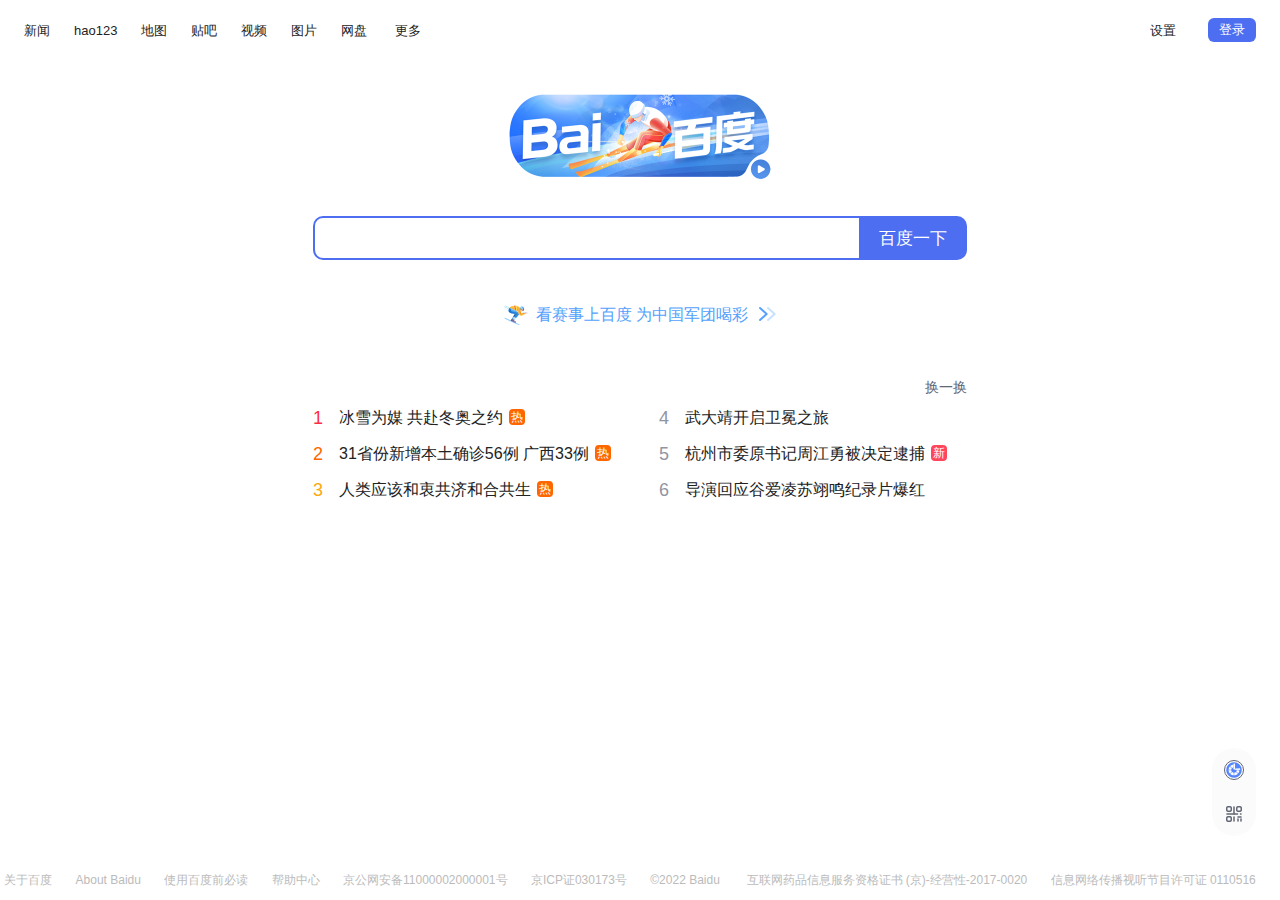
==== index.html @ 17ccb098 "Add files via upload" ====
<!DOCTYPE html>
<!--STATUS OK-->
<html>

<head>
    <meta charset="utf-8">
    <meta http-equiv="X-UA-Compatible" content="IE=edge,chrome=1">
    <meta content="always" name="referrer">
    <meta name="theme-color" content="#ffffff">
    <meta name="description" content="全球领先的中文搜索引擎、致力于让网民更便捷地获取信息，找到所求。百度超过千亿的中文网页数据库，可以瞬间找到相关的搜索结果。">
    <link rel="shortcut icon" href="favicon.ico" type="image/x-icon">
    <link rel="search" type="application/opensearchdescription+xml" href="/content-search.xml" title="百度搜索">
    <link rel="icon" sizes="any" mask="" href="img/baidu_85beaf5496f291521eb75ba38eacbd87.svg">
    <!-- <link rel="dns-prefetch" href="//dss0.bdstatic.com"> -->
    <!-- <link rel="dns-prefetch" href="//dss1.bdstatic.com"> -->
    <!-- <link rel="dns-prefetch" href="//ss1.bdstatic.com"> -->
    <!-- <link rel="dns-prefetch" href="//sp0.baidu.com"> -->
    <!-- <link rel="dns-prefetch" href="//sp1.baidu.com"> -->
    <!-- <link rel="dns-prefetch" href="//sp2.baidu.com"> -->
    <title>百度一下，你就知道</title>
    <style index="newi" type="text/css">
        #form .bdsug {
            top: 39px
        }

        .bdsug {
            display: none;
            position: absolute;
            width: 535px;
            background: #fff;
            border: 1px solid #ccc !important;
            _overflow: hidden;
            box-shadow: 1px 1px 3px #ededed;
            -webkit-box-shadow: 1px 1px 3px #ededed;
            -moz-box-shadow: 1px 1px 3px #ededed;
            -o-box-shadow: 1px 1px 3px #ededed
        }

        .bdsug li {
            width: 519px;
            color: #000;
            font: 14px arial;
            line-height: 25px;
            padding: 0 8px;
            position: relative;
            cursor: default
        }

        .bdsug li.bdsug-s {
            background: #f0f0f0
        }

        .bdsug-store span,
        .bdsug-store b {
            color: #7A77C8
        }

        .bdsug-store-del {
            font-size: 12px;
            color: #666;
            text-decoration: underline;
            position: absolute;
            right: 8px;
            top: 0;
            cursor: pointer;
            display: none
        }

        .bdsug-s .bdsug-store-del {
            display: inline-block
        }

        .bdsug-ala {
            display: inline-block;
            border-bottom: 1px solid #e6e6e6
        }

        .bdsug-ala h3 {
            line-height: 14px;
            background: url(//www.baidu.com/img/sug_bd.png?v=09816787.png) no-repeat left center;
            margin: 6px 0 4px;
            font-size: 12px;
            font-weight: 400;
            color: #7B7B7B;
            padding-left: 20px
        }

        .bdsug-ala p {
            font-size: 14px;
            font-weight: 700;
            padding-left: 20px
        }

        #m .bdsug .bdsug-direct p {
            color: #00c;
            font-weight: 700;
            line-height: 34px;
            padding: 0 8px;
            margin-top: 0;
            cursor: pointer;
            white-space: nowrap;
            overflow: hidden
        }

        #m .bdsug .bdsug-direct p img {
            width: 16px;
            height: 16px;
            margin: 7px 6px 9px 0;
            vertical-align: middle
        }

        #m .bdsug .bdsug-direct p span {
            margin-left: 8px
        }

        #form .bdsug .bdsug-direct {
            width: auto;
            padding: 0;
            border-bottom: 1px solid #f1f1f1
        }

        #form .bdsug .bdsug-direct p i {
            font-size: 12px;
            line-height: 100%;
            font-style: normal;
            font-weight: 400;
            color: #fff;
            background-color: #2b99ff;
            display: inline;
            text-align: center;
            padding: 1px 5px;
            *padding: 2px 5px 0;
            margin-left: 8px;
            overflow: hidden
        }

        .bdsug .bdsug-pcDirect {
            color: #000;
            font-size: 14px;
            line-height: 30px;
            height: 30px;
            background-color: #f8f8f8
        }

        .bdsug .bdsug-pc-direct-tip {
            position: absolute;
            right: 15px;
            top: 8px;
            width: 55px;
            height: 15px;
            display: block;
            background: url(http://pss.bdstatic.com/r/www/cache/static/global/img/pc_direct_42d6311.png) no-repeat 0 0
        }

        .bdsug li.bdsug-pcDirect-s {
            background-color: #f0f0f0
        }

        .bdsug .bdsug-pcDirect-is {
            color: #000;
            font-size: 14px;
            line-height: 22px;
            background-color: #f5f5f5
        }

        .bdsug .bdsug-pc-direct-tip-is {
            position: absolute;
            right: 15px;
            top: 3px;
            width: 55px;
            height: 15px;
            display: block;
            background: url(http://pss.bdstatic.com/r/www/cache/static/global/img/pc_direct_42d6311.png) no-repeat 0 0
        }

        .bdsug li.bdsug-pcDirect-is-s {
            background-color: #f0f0f0
        }

        .bdsug .bdsug-pcDirect-s .bdsug-pc-direct-tip,
        .bdsug .bdsug-pcDirect-is-s .bdsug-pc-direct-tip-is {
            background-position: 0 -15px
        }

        .bdsug .bdsug-newicon {
            color: #929292;
            opacity: .7;
            font-size: 12px;
            display: inline-block;
            line-height: 22px;
            letter-spacing: 2px
        }

        .bdsug .bdsug-s .bdsug-newicon {
            opacity: 1
        }

        .bdsug .bdsug-newicon i {
            letter-spacing: 0;
            font-style: normal
        }

        .bdsug .bdsug-feedback-wrap {
            display: none
        }

        .toggle-underline {
            text-decoration: none
        }

        .toggle-underline:hover {
            text-decoration: underline
        }

        .bdpfmenu,
        .usermenu {
            border: 1px solid #d1d1d1;
            position: absolute;
            width: 105px;
            top: 36px;
            z-index: 302;
            box-shadow: 1px 1px 5px #d1d1d1;
            -webkit-box-shadow: 1px 1px 5px #d1d1d1;
            -moz-box-shadow: 1px 1px 5px #d1d1d1;
            -o-box-shadow: 1px 1px 5px #d1d1d1
        }

        .bdpfmenu {
            font-size: 12px;
            background-color: #fff
        }

        .bdpfmenu a,
        .usermenu a {
            display: block;
            text-align: left;
            margin: 0 !important;
            padding: 0 9px;
            line-height: 26px;
            text-decoration: none
        }

        .briiconsbg {
            background-repeat: no-repeat;
            background-size: 300px 18px;
            background-image: url(http://pss.bdstatic.com/r/www/cache/static/home/img/icons_0c37e9b.png);
            background-image: url(http://pss.bdstatic.com/r/www/cache/static/home/img/icons_809ae65.gif)\9
        }

        .bdpfmenu a:link,
        .bdpfmenu a:visited,
        #u .usermenu a:link,
        #u .usermenu a:visited {
            background: #fff;
            color: #333
        }

        .bdpfmenu a:hover,
        .bdpfmenu a:active,
        #u .usermenu a:hover,
        #u .usermenu a:active {
            background: #38f;
            text-decoration: none;
            color: #fff
        }

        .bdpfmenu {
            width: 70px
        }

        #wrapper .bdnuarrow {
            width: 0;
            height: 0;
            font-size: 0;
            line-height: 0;
            display: block;
            position: absolute;
            top: -10px;
            left: 50%;
            margin-left: -5px
        }

        #wrapper .bdnuarrow em,
        #wrapper .bdnuarrow i {
            width: 0;
            height: 0;
            font-size: 0;
            line-height: 0;
            display: block;
            position: absolute;
            border: 5px solid transparent;
            border-style: dashed dashed solid
        }

        #wrapper .bdnuarrow em {
            border-bottom-color: #d8d8d8;
            top: -1px
        }

        #wrapper .bdnuarrow i {
            border-bottom-color: #fff;
            top: 0
        }

        #gxszHead .prefpanelclose {
            cursor: pointer;
            width: 16px;
            height: 16px;
            float: right;
            margin-top: 7px;
            background-position: -248px 0
        }

        #gxszHead .prefpanelclose:hover {
            background-position: -264px 0
        }

        .s_ipt::-webkit-input-placeholder {
            padding-left: 3px;
            color: #aaa;
            font-size: 13px
        }

        .s_ipt::-moz-placeholder {
            padding-left: 3px;
            color: #aaa;
            font-size: 13px
        }

        .s_ipt:-ms-input-placeholder {
            padding-left: 3px;
            color: #aaa;
            font-size: 13px
        }

        .s_ipt::placeholder {
            padding-left: 3px;
            color: #aaa;
            font-size: 13px
        }

        .kw-placeholder {
            position: absolute;
            top: 0;
            left: 0;
            color: #aaa;
            font-size: 13px;
            height: 40px;
            line-height: 40px;
            padding-left: 10px;
            max-width: 360px;
            z-index: 99;
            pointer-events: none
        }

        .kw-placeholder.kw-placehlder-high {
            height: 40px;
            line-height: 40px
        }

        .kw-placeholder.placeholders-hidden {
            visibility: hidden
        }

        #head_wrapper #form .bdsug-new {
            width: 544px;
            top: 35px;
            border-radius: 0 0 10px 10px;
            border: 2px solid #4E6EF2 !important;
            border-top: 0 !important;
            box-shadow: none;
            font-family: Arial, "PingFang SC", "Microsoft YaHei", sans-serif;
            z-index: 1
        }

        #head_wrapper.sam_head_wrapper2 #form .bdsug-new {
            width: 545px;
            z-index: 1;
            border: 1px solid #4E6EF2 !important;
            border-top: 0 !important
        }

        #head_wrapper #form .bdsug-new ul {
            margin: 7px 14px 0;
            padding: 8px 0 7px;
            background: 0 0;
            border-top: 2px solid #f5f5f6
        }

        #head_wrapper #form .bdsug-new ul li {
            width: auto;
            padding-left: 14px;
            margin-left: -14px;
            margin-right: -14px;
            color: #626675;
            line-height: 28px;
            background: 0 0;
            font-family: Arial, "PingFang SC", "Microsoft YaHei", sans-serif
        }

        #head_wrapper #form .bdsug-new ul li span {
            color: #626675
        }

        #head_wrapper #form .bdsug-new ul li b {
            font-weight: 400;
            color: #222
        }

        #head_wrapper #form .bdsug-new .bdsug-store-del {
            font-size: 13px;
            text-decoration: none;
            color: #9195A3;
            right: 16px
        }

        #head_wrapper #form .bdsug-new .bdsug-store-del:hover {
            color: #315EFB;
            cursor: pointer
        }

        #head_wrapper #form .bdsug-new ul li:hover,
        #head_wrapper #form .bdsug-new ul li:hover span,
        #head_wrapper #form .bdsug-new ul li:hover b {
            cursor: pointer
        }

        .wrapper_new #form .bdsug-new .bdsug-s {
            background-color: #F5F5F6 !important
        }

        .wrapper_new #form .sam_search .bdsug-new .bdsug-s {
            background-color: #F1F3FD !important
        }

        #head_wrapper #form .sam_search .bdsug-new .bdsug-s {
            background-color: #F1F3FD !important
        }

        #head .s-down #form .bdsug-new {
            top: 32px
        }

        .s-skin-hasbg #head_wrapper #form .bdsug-new {
            border-color: #4569ff !important;
            border-top: 0 !important
        }

        .s-skin-hasbg #head_wrapper.s-down #form .bdsug-new {
            border-color: #4e6ef2 !important;
            border-top: 0 !important
        }

        .s-skin-hasbg #head_wrapper.s-down #form.sam_search .bdsug-new {
            border-color: rgba(0, 0, 0, .05) !important;
            border-top: 1px solid rgba(0, 0, 0, .05) !important;
            top: 54px !important
        }

        #head_wrapper #form .bdsug-new .bdsug-s,
        #head_wrapper #form .bdsug-new .bdsug-s span,
        #head_wrapper #form .bdsug-new .bdsug-s b {
            color: #315EFB
        }

        #head_wrapper #form .bdsug-new>div span:hover,
        #head_wrapper #form .bdsug-new>div a:hover {
            color: #315EFB !important
        }

        #head_wrapper #form #kw.new-ipt-focus {
            border-color: #4e6ef2
        }

        #head_wrapper.s-down #form .sam-bdsug.bdsug-new {
            top: 52px
        }

        #head_wrapper #form .sam-bdsug.bdsug-new {
            width: 100%;
            box-shadow: 0 4px 4px 0 rgba(0, 0, 0, .1);
            border: 1px solid rgba(0, 0, 0, .05) !important;
            border-radius: 12px;
            top: 56px
        }

        #head_wrapper #form .sam-bdsug.bdsug-new ul {
            border: 0;
            padding: 0 0 7px
        }

        #head_wrapper #form .sam-bdsug.bdsug-new ul li {
            line-height: 32px
        }

        #head_wrapper #form .sam-bdsug.bdsug-new ul .bdsug-s {
            background-color: #F1F3FD !important
        }

        #head_wrapper #form .sam-bdsug.bdsug-new .bdsug-store-del {
            right: 15px
        }

        .sam_search .sam_search_rec,
        .sam_search .sam_search_soutu {
            z-index: 1;
            display: none;
            position: absolute;
            top: 50%;
            margin-top: -12px;
            font-size: 24px;
            color: #4E6EF2;
            height: 24px;
            line-height: 24px;
            width: 24px;
            cursor: pointer;
            -webkit-transform: translate3d(0, 0, 0);
            transform: translate3d(0, 0, 0);
            transition: transform .3s ease
        }

        .sam_search .sam_search_rec {
            right: 54px
        }

        .sam_search .sam_search_soutu {
            right: 14px
        }

        .sam_search .sam_search_rec:hover,
        .sam_search .sam_search_soutu:hover {
            color: #1D4FFF !important;
            transform: scale(1.08, 1.08)
        }

        .sam_search .sam_search_rec_hover,
        .sam_search .sam_search_soutu_hover {
            background: #626675;
            border-radius: 8px;
            height: 32px;
            width: 76px;
            text-align: center;
            line-height: 32px;
            font-size: 13px;
            color: #FFF;
            position: absolute;
            z-index: 2;
            top: 50px
        }

        .sam_search .sam_search_rec_hover:before,
        .sam_search .sam_search_soutu_hover:before {
            content: '';
            border: 4px solid transparent;
            border-bottom: 4px solid #626675;
            position: absolute;
            left: 50%;
            top: -8px;
            margin-left: -4px
        }

        .sam_search .sam_search_rec_hover {
            right: 29px
        }

        .sam_search .sam_search_soutu_hover {
            display: none;
            right: -12px
        }
    </style>
    <style type="text/css" index="superbase">
        blockquote,
        body,
        button,
        dd,
        dl,
        dt,
        fieldset,
        form,
        h1,
        h2,
        h3,
        h4,
        h5,
        h6,
        hr,
        input,
        legend,
        li,
        ol,
        p,
        pre,
        td,
        textarea,
        th,
        ul {
            margin: 0;
            padding: 0
        }

        html {
            color: #000;
            overflow-y: scroll;
            overflow: -moz-scrollbars
        }

        body,
        button,
        input,
        select,
        textarea {
            font-size: 12px;
            font-family: Arial, sans-serif
        }

        h1,
        h2,
        h3,
        h4,
        h5,
        h6 {
            font-size: 100%
        }

        em {
            font-style: normal
        }

        small {
            font-size: 12px
        }

        ol,
        ul {
            list-style: none
        }

        a {
            text-decoration: none
        }

        a:hover {
            text-decoration: underline
        }

        legend {
            color: #000
        }

        fieldset,
        img {
            border: 0
        }

        button,
        input,
        select,
        textarea {
            font-size: 100%
        }

        table {
            border-collapse: collapse;
            border-spacing: 0
        }

        img {
            -ms-interpolation-mode: bicubic
        }

        textarea {
            resize: vertical
        }

        .left {
            float: left
        }

        .right {
            float: right
        }

        .overflow {
            overflow: hidden
        }

        .hide {
            display: none
        }

        .block {
            display: block
        }

        .inline {
            display: inline
        }

        .error {
            color: red;
            font-size: 12px
        }

        button,
        label {
            cursor: pointer
        }

        .clearfix:after {
            content: '\20';
            display: block;
            height: 0;
            clear: both
        }

        .clearfix {
            zoom: 1
        }

        .clear {
            clear: both;
            height: 0;
            line-height: 0;
            font-size: 0;
            visibility: hidden;
            overflow: hidden
        }

        .wordwrap {
            word-break: break-all;
            word-wrap: break-word
        }

        .s-yahei {
            font-family: arial, 'Microsoft Yahei', '微软雅黑'
        }

        pre.wordwrap {
            white-space: pre-wrap
        }

        body {
            text-align: center;
            background: #fff
        }

        body,
        form {
            position: relative;
            z-index: 0
        }

        td {
            text-align: left
        }

        img {
            border: 0
        }

        #s_wrap {
            position: relative;
            z-index: 0;
            min-width: 1000px
        }

        #wrapper {
            height: 100%
        }

        #head .s-ps-islite {
            _padding-bottom: 370px
        }

        #head_wrapper.s-ps-islite {
            padding-bottom: 370px
        }

        #head_wrapper.s-ps-islite #s_lm_wrap {
            bottom: 298px;
            background: 0 0 !important;
            filter: none !important
        }

        #head_wrapper.s-ps-islite .s_form {
            position: relative;
            z-index: 1
        }

        #head_wrapper.s-ps-islite .fm {
            position: absolute;
            bottom: 0
        }

        #head_wrapper.s-ps-islite .s-p-top {
            position: absolute;
            bottom: 40px;
            width: 100%;
            height: 181px
        }

        #head_wrapper.s-ps-islite #s_lg_img,
        #head_wrapper.s-ps-islite #s_lg_img_aging,
        #head_wrapper.s-ps-islite #s_lg_img_new {
            position: static;
            margin: 33px auto 0 auto
        }

        .s_lm_hide {
            display: none !important
        }

        #head_wrapper.s-down #s_lm_wrap {
            display: none
        }

        .s-lite-version #m {
            padding-top: 125px
        }

        #s_lg_img,
        #s_lg_img_aging,
        #s_lg_img_new {
            position: absolute;
            bottom: 10px;
            left: 50%;
            margin-left: -135px
        }

        #form {
            z-index: 1
        }

        #s_lm_wrap {
            position: absolute;
            margin-left: -447px;
            bottom: 0;
            left: 50%;
            z-index: 0;
            height: 30px;
            width: 895px;
            line-height: 30px;
            text-align: center
        }

        .s-skin-hasbg #s_lm_wrap {
            background: 0 0;
            background-image: -webkit-gradient(linear, left top, left bottom, from(rgba(0, 0, 0, .3)), to(rgba(0, 0, 0, .3)));
            background-image: -moz-linear-gradient(rgba(0, 0, 0, .3) 0, rgba(0, 0, 0, .3) 100%);
            background-image: -ms-linear-gradient(rgba(0, 0, 0, .3) 0, rgba(0, 0, 0, .3) 100%);
            background-image: -o-linear-gradient(rgba(0, 0, 0, .3) 0, rgba(0, 0, 0, .3) 100%);
            background-image: linear-gradient(rgba(0, 0, 0, .3) 0, rgba(0, 0, 0, .3) 100%);
            filter: progid:DXImageTransform.Microsoft.gradient(startColorstr=#66000000, endColorstr=#66000000)
        }

        #s_lm_wrap.s-down {
            display: none
        }

        #lm {
            color: #666;
            height: 15px;
            line-height: 16px;
            padding: 7px 0
        }

        #lm a {
            text-decoration: underline;
            color: #666
        }

        #nv {
            margin: 0 0 5px;
            _margin-bottom: 4px;
            padding: 2px 0 0;
            text-align: left;
            text-indent: 50px
        }

        #nv a,
        #nv b {
            margin-left: 19px
        }

        #lk,
        #nv a,
        #nv b,
        .btn {
            font-size: 14px
        }

        .s-down .s_form {
            padding-left: 0;
            margin-top: 0;
            min-height: 0
        }

        .s_form .tools {
            position: absolute;
            right: -55px
        }

        .s_form_wrapper {
            height: 100%
        }

        #head_wrapper.s-down #mCon span {
            color: #000
        }

        #lk {
            margin: 33px 0
        }

        #lk span {
            font: 14px "\5b8b\4f53"
        }

        #lh {
            margin: 16px 0 5px;
            word-spacing: 3px
        }

        #mCon {
            height: 15px;
            line-height: 15px;
            width: 28px;
            padding: 10px 8px 0 0;
            cursor: pointer;
            background: url(http://ss.bdimg.com/static/superman/img/spis7-d578e7ff4b.png) no-repeat -684px -605px
        }

        #mCon span {
            color: #333;
            cursor: default;
            display: block
        }

        #mCon .hw {
            text-decoration: underline;
            cursor: pointer
        }

        #mMenu {
            width: 56px;
            border: 1px solid #9b9b9b;
            list-style: none;
            position: absolute;
            right: -9px;
            top: 30px;
            display: none;
            background: #fff;
            box-shadow: 1px 1px 2px #ccc;
            -moz-box-shadow: 1px 1px 2px #ccc;
            -webkit-box-shadow: 1px 1px 2px #ccc;
            filter: progid:DXImageTransform.Microsoft.Shadow(Strength=2, Direction=135, Color="#cccccc")\9
        }

        #mMenu a,
        #mMenu a:visited {
            color: #00c;
            width: 100%;
            height: 100%;
            display: block;
            line-height: 22px;
            text-indent: 6px;
            text-decoration: none;
            filter: none\9
        }

        #mMenu a:hover {
            background: #ebebeb
        }

        #mMenu .ln {
            height: 1px;
            background: #ebebeb;
            overflow: hidden;
            font-size: 1px;
            line-height: 1px;
            margin-top: -1px
        }

        #cp,
        #cp a {
            color: #77c
        }

        #tb_mr {
            color: #00c;
            cursor: pointer;
            position: relative;
            z-index: 200
        }

        #tb_mr b {
            font-weight: 400
        }

        #nv a,
        #tb_mr b {
            text-decoration: underline
        }

        #nv a {
            color: #00c
        }

        #hwr_div,
        #loading {
            z-index: 3000
        }

        .bd_bear_home {
            display: none
        }

        #mHolder {
            display: none
        }

        #mHolder .c-icon {
            right: 0;
            top: 0;
            position: absolute;
            float: right;
            width: 15px;
            height: 15px
        }

        .main {
            display: none
        }

        #s_feed {
            display: none
        }

        .s-ps-sug {
            border: 1px solid #ccc !important;
            box-shadow: 1px 1px 3px #ededed;
            -webkit-box-shadow: 1px 1px 3px #ededed;
            -moz-box-shadow: 1px 1px 3px #ededed;
            -o-box-shadow: 1px 1px 3px #ededed;
            position: absolute;
            top: 32px;
            left: 0
        }

        .s-ps-sug table {
            width: 100%;
            background: #fff;
            cursor: default
        }

        .s-ps-sug td {
            color: #000;
            font: 14px arial;
            height: 25px;
            line-height: 25px;
            padding: 0 8px
        }

        .s-ps-sug td b {
            color: #000
        }

        .s-ps-sug .mo {
            background: #ebebeb;
            cursor: pointer
        }

        .s-ps-sug .ml {
            background: #fff
        }

        .s-ps-sug td.sug_storage {
            color: #7a77c8
        }

        .s-ps-sug td.sug_storage b {
            color: #7a77c8
        }

        .s-ps-sug .sug_del {
            font-size: 12px;
            color: #666;
            text-decoration: underline;
            float: right;
            cursor: pointer;
            display: none
        }

        .s-ps-sug .sug_del {
            font-size: 12px;
            color: #666;
            text-decoration: underline;
            float: right;
            cursor: pointer;
            display: none
        }

        .s-ps-sug .mo .sug_del {
            display: block
        }

        .s-ps-sug .sug_ala {
            border-bottom: 1px solid #e6e6e6
        }

        .s-ps-sug td h3 {
            line-height: 14px;
            margin: 6px 0 4px 0;
            font-size: 12px;
            font-weight: 400;
            color: #7b7b7b;
            padding-left: 20px;
            background: url(img/sug_bd.png) no-repeat left center
        }

        .s-ps-sug td p {
            font-size: 14px;
            font-weight: 700;
            padding-left: 20px
        }

        .s-ps-sug td p span {
            font-size: 12px;
            font-weight: 400;
            color: #7b7b7b
        }

        #s_user_center {
            font-weight: 400;
            background-position: right -223px\9
        }

        #s_user_center_menu {
            right: 131px
        }

        .s-ps-islite #nv {
            padding-top: 22px;
            line-height: 16px;
            height: 16px;
            margin-bottom: 13px
        }

        #form .bdsug .bdsug-direct {
            width: auto;
            padding: 0;
            border-bottom: 1px solid #f1f1f1
        }

        #head_wrapper .bdsug .bdsug-direct p {
            color: #00c;
            font-weight: 700;
            line-height: 34px;
            padding: 0 8px;
            margin-top: 0;
            cursor: pointer;
            white-space: nowrap;
            overflow: hidden
        }

        #head_wrapper .bdsug .bdsug-direct p img {
            width: 16px;
            height: 16px;
            margin: 7px 6px 9px 0;
            vertical-align: middle
        }

        #head_wrapper .bdsug .bdsug-direct p span {
            margin-left: 8px
        }

        #head_wrapper .bdsug .bdsug-direct p i {
            font-size: 12px;
            line-height: 100%;
            font-style: normal;
            font-weight: 400;
            color: #fff;
            background-color: #2b99ff;
            display: inline;
            text-align: center;
            padding: 1px 5px;
            *padding: 2px 5px 0 5px;
            margin-left: 8px;
            overflow: hidden
        }

        #result_logo,
        #s_tab,
        #u,
        #wrapper_wrapper {
            display: none
        }

        #prefpanel {
            background: #fafafa;
            display: none;
            opacity: 0;
            position: fixed;
            _position: absolute;
            top: -359px;
            z-index: 500;
            width: 100%;
            min-width: 960px;
            border-bottom: 1px solid #ebebeb;
            *left: 0 !important;
            text-align: left
        }

        #prefpanel form {
            _width: 850px
        }

        @font-face {
            font-family: cIconfont;
            src: url(http://ss.bdimg.com/static/superman/font/iconfont-5f3e71d33e.eot);
            src: url(http://ss.bdimg.com/static/superman/font/iconfont-5f3e71d33e.eot?#iefix) format('embedded-opentype'), url(http://ss.bdimg.com/static/superman/font/iconfont-3585cbf68d.woff2) format('woff2'), url(http://ss.bdimg.com/static/superman/font/iconfont-37ce8725be.woff) format('woff'), url(http://ss.bdimg.com/static/superman/font/iconfont-1965a6bc45.ttf) format('truetype'), url(http://ss.bdimg.com/static/superman/font/iconfont-2f199a6ba1.svg#iconfont) format('svg')
        }

        .c-gap-top-small {
            margin-top: 3px
        }

        .c-gap-top {
            margin-top: 7px
        }

        .c-gap-top-large {
            margin-top: 11px
        }

        .c-gap-top-mini {
            margin-top: 2px
        }

        .c-gap-top-xsmall {
            margin-top: 4px
        }

        .c-gap-top-middle {
            margin-top: 10px
        }

        .c-gap-bottom-small {
            margin-bottom: 3px
        }

        .c-gap-bottom {
            margin-bottom: 7px
        }

        .c-gap-bottom-large {
            margin-bottom: 11px
        }

        .c-gap-bottom-mini {
            margin-bottom: 2px
        }

        .c-gap-bottom-xsmall {
            margin-bottom: 4px
        }

        .c-gap-bottom-middle {
            margin-bottom: 10px
        }

        .c-gap-left {
            margin-left: 12px
        }

        .c-gap-left-small {
            margin-left: 8px
        }

        .c-gap-left-xsmall {
            margin-left: 4px
        }

        .c-gap-left-mini {
            margin-left: 2px
        }

        .c-gap-left-large {
            margin-left: 16px
        }

        .c-gap-left-middle {
            margin-left: 10px
        }

        .c-gap-right {
            margin-right: 12px
        }

        .c-gap-right-small {
            margin-right: 8px
        }

        .c-gap-right-xsmall {
            margin-right: 4px
        }

        .c-gap-right-mini {
            margin-right: 2px
        }

        .c-gap-right-large {
            margin-right: 16px
        }

        .c-gap-right-middle {
            margin-right: 10px
        }

        .c-gap-icon-right-small {
            margin-right: 5px
        }

        .c-gap-icon-right {
            margin-right: 10px
        }

        .c-gap-icon-left-small {
            margin-left: 5px
        }

        .c-gap-icon-left {
            margin-left: 10px
        }

        .c-row {
            *zoom: 1
        }

        .c-row:after {
            display: block;
            height: 0;
            content: "";
            clear: both;
            visibility: hidden
        }

        .c-span1 {
            width: 32px
        }

        .c-span2 {
            width: 80px
        }

        .c-span3 {
            width: 128px
        }

        .c-span4 {
            width: 176px
        }

        .c-span5 {
            width: 224px
        }

        .c-span6 {
            width: 272px
        }

        .c-span7 {
            width: 320px
        }

        .c-span8 {
            width: 368px
        }

        .c-span9 {
            width: 416px
        }

        .c-span10 {
            width: 464px
        }

        .c-span11 {
            width: 512px
        }

        .c-span12 {
            width: 560px
        }

        .c-span10,
        .c-span11,
        .c-span12,
        .c-span2,
        .c-span3,
        .c-span4,
        .c-span5,
        .c-span6,
        .c-span7,
        .c-span8,
        .c-span9 {
            float: left;
            _display: inline;
            margin-right: 16px;
            list-style: none
        }

        .c-span-last {
            margin-right: 0
        }

        .c-span-last-s {
            margin-right: 0
        }

        .c-feed-box .c-span1 {
            width: 43px
        }

        .c-feed-box .c-span2 {
            width: 90px
        }

        .c-feed-box .c-span3 {
            width: 137px
        }

        .c-feed-box .c-span4 {
            width: 184px
        }

        .c-feed-box .c-span5 {
            width: 231px
        }

        .c-feed-box .c-span6 {
            width: 278px
        }

        .c-feed-box .c-span7 {
            width: 325px
        }

        .c-feed-box .c-span8 {
            width: 372px
        }

        .c-feed-box .c-span9 {
            width: 419px
        }

        .c-feed-box .c-span10 {
            width: 466px
        }

        .c-feed-box .c-span11 {
            width: 513px
        }

        .c-feed-box .c-span12 {
            width: 560px
        }

        .c-feed-box .c-span10,
        .c-feed-box .c-span11,
        .c-feed-box .c-span12,
        .c-feed-box .c-span2,
        .c-feed-box .c-span3,
        .c-feed-box .c-span4,
        .c-feed-box .c-span5,
        .c-feed-box .c-span6,
        .c-feed-box .c-span7,
        .c-feed-box .c-span8,
        .c-feed-box .c-span9 {
            margin-right: 4px
        }

        .c-feed-box .c-span-last {
            margin-right: 0
        }

        .c-index {
            display: inline-block;
            width: 14px;
            padding: 1px 0;
            line-height: 100%;
            text-align: center;
            color: #fff;
            background-color: #8eb9f5;
            font-size: 12px
        }

        .c-index-hot,
        .c-index-hot1 {
            background-color: #f54545
        }

        .c-index-hot2 {
            background-color: #ff8547
        }

        .c-index-hot3 {
            background-color: #ffac38
        }

        .c-index-single {
            display: inline-block;
            background: 0 0;
            color: #9195a3;
            width: 18px;
            font-size: 15px;
            letter-spacing: -1px
        }

        .c-index-single-hot,
        .c-index-single-hot1 {
            color: #fe2d46
        }

        .c-index-single-hot2 {
            color: #f60
        }

        .c-index-single-hot3 {
            color: #faa90e
        }

        .c-font-sigma {
            font: 36px/60px Arial, sans-serif
        }

        .c-font-large {
            font: 20px/30px Arial, sans-serif
        }

        .c-font-big {
            font: 20px/30px Arial, sans-serif
        }

        .c-font-special {
            font: 16px/26px Arial, sans-serif
        }

        .c-font-medium {
            font: 14px/24px Arial, sans-serif
        }

        .c-font-middle {
            font: 14px/24px Arial, sans-serif
        }

        .c-font-normal {
            font: 13px/23px Arial, sans-serif
        }

        .c-font-small {
            font: 12px/20px Arial, sans-serif
        }

        .c-font-family {
            font-family: Arial, sans-serif
        }

        .c-color-t {
            color: #222
        }

        .c-color-text {
            color: #333
        }

        .c-color-gray {
            color: #626675
        }

        .c-color-gray2 {
            color: #9195a3
        }

        .c-color-visited {
            color: #626675
        }

        .c-color-orange {
            color: #fa4901
        }

        .c-color-green {
            color: #0ebe90
        }

        .c-color-ad {
            color: #77a9f9
        }

        .c-color-red {
            color: #f63051
        }

        .c-color-red:visited {
            color: #f63051
        }

        .c-color-warn {
            color: #ff7900
        }

        .c-color-warn:visited {
            color: #ff7900
        }

        .c-color-link {
            color: #3951b3
        }

        .c-btn,
        .c-btn:visited {
            color: #333 !important
        }

        .c-btn {
            display: inline-block;
            overflow: hidden;
            font-family: inherit;
            font-weight: 400;
            text-align: center;
            vertical-align: middle;
            outline: 0;
            border: 0;
            height: 30px;
            width: 80px;
            line-height: 30px;
            font-size: 13px;
            border-radius: 6px;
            padding: 0;
            background-color: #f5f5f6;
            *zoom: 1;
            cursor: pointer
        }

        .c-btn:hover {
            background-color: #315efb;
            color: #fff !important
        }

        a.c-btn {
            text-decoration: none
        }

        button.c-btn {
            *overflow: visible;
            border: 0
        }

        button.c-btn::-moz-focus-inner {
            padding: 0;
            border: 0
        }

        .c-btn-disable {
            color: #c4c7ce !important
        }

        .c-btn-disable:visited {
            color: #c4c7ce !important
        }

        .c-btn-disable:hover {
            cursor: default;
            color: #c4c7ce !important;
            background-color: #f5f5f6
        }

        .c-btn-mini {
            height: 24px;
            width: 48px;
            line-height: 24px
        }

        .c-btn-mini .c-icon {
            margin-top: 2px
        }

        .c-btn-large {
            height: 30px;
            line-height: 30px;
            font-size: 14px
        }

        button.c-btn-large {
            height: 30px;
            _line-height: 24px
        }

        .c-btn-large .c-icon {
            margin-top: 7px;
            _margin-top: 6px
        }

        .c-btn-primary,
        .c-btn-primary:visited {
            color: #fff !important
        }

        .c-btn-primary {
            background-color: #4e6ef2
        }

        .c-btn-primary:hover {
            background-color: #315efb
        }

        .c-btn-weak {
            height: 24px;
            line-height: 24px;
            border-radius: 4px;
            font-size: 12px
        }

        .c-btn-add {
            width: 32px;
            height: 32px;
            line-height: 32px;
            text-align: center;
            color: #9195a3 !important
        }

        .c-btn-add:hover {
            background-color: #4e6ef2;
            color: #fff !important
        }

        .c-btn-add .c-icon {
            float: none
        }

        .c-btn-add-disable:hover {
            cursor: default;
            color: #c4c7ce !important;
            background-color: #f5f5f6
        }

        .c-select {
            position: relative;
            display: inline-block;
            width: 96px;
            box-sizing: border-box;
            -webkit-box-sizing: border-box;
            -moz-box-sizing: border-box;
            vertical-align: middle;
            color: #222;
            font: 13px/23px Arial, sans-serif
        }

        .c-select-selection {
            display: block;
            height: 30px;
            line-height: 29px;
            box-sizing: border-box;
            -webkit-box-sizing: border-box;
            -moz-box-sizing: border-box;
            padding: 0 26px 0 10px;
            background-color: #fff;
            border-radius: 6px;
            border: 1px solid #d7d9e0;
            outline: 0;
            user-select: none;
            cursor: pointer;
            position: relative;
            overflow: hidden;
            text-overflow: ellipsis;
            white-space: nowrap
        }

        .c-select-arrow,
        .c-select-arrow-up {
            position: absolute;
            top: -1px;
            right: 10px;
            color: #9195a3;
            font-size: 16px
        }

        .c-select-dropdown {
            display: none;
            position: absolute;
            padding-top: 4px;
            top: 25px;
            z-index: 999;
            left: 0;
            width: 94px;
            box-sizing: content-box;
            -webkit-box-sizing: content-box;
            -moz-box-sizing: content-box;
            background: #fff;
            border-radius: 0 0 6px 6px;
            border: 1px solid #d7d9e0;
            border-top: 0;
            zoom: 1
        }

        .c-select-split {
            border-top: 1px solid #f5f5f5;
            margin: 0 5px
        }

        .c-select-dropdown-list {
            padding: 0;
            margin: 5px 0 0;
            list-style: none
        }

        .c-select-dropdown-list.c-select-scroll {
            max-height: 207px;
            overflow-y: auto;
            overflow-x: hidden;
            margin-right: 5px;
            margin-bottom: 9px
        }

        .c-select-dropdown-list.c-select-scroll::-webkit-scrollbar {
            width: 2px
        }

        .c-select-dropdown-list.c-select-scroll::-webkit-scrollbar-track {
            width: 2px;
            background: #f5f5f6;
            border-radius: 1px
        }

        .c-select-dropdown-list.c-select-scroll::-webkit-scrollbar-thumb {
            width: 2px;
            height: 58px;
            background-color: #4e71f2;
            border-radius: 1px
        }

        .c-select-dropdown-list.c-select-scroll .c-select-item:last-child {
            margin: 0
        }

        .c-select-item {
            margin: 0 0 4px;
            padding: 0 10px;
            clear: both;
            white-space: nowrap;
            list-style: none;
            cursor: pointer;
            box-sizing: border-box;
            -webkit-box-sizing: border-box;
            -moz-box-sizing: border-box
        }

        .c-select-item:hover {
            color: #315efb
        }

        .c-select-item-selected {
            color: #315efb
        }

        .c-select-arrow-up {
            display: none
        }

        .c-select-visible .c-select-selection {
            border-radius: 6px 6px 0 0
        }

        .c-select-visible .c-select-dropdown {
            display: block
        }

        .c-select-visible .c-select-arrow {
            display: none
        }

        .c-select-visible .c-select-arrow-up {
            display: inline-block
        }

        .c-img {
            position: relative;
            display: block;
            min-height: 1px;
            border: 0;
            line-height: 0;
            background: #f5f5f6;
            overflow: hidden
        }

        .c-img img {
            width: 100%
        }

        .c-img1 {
            width: 32px
        }

        .c-img2 {
            width: 80px
        }

        .c-img3 {
            width: 128px
        }

        .c-img4 {
            width: 176px
        }

        .c-img6 {
            width: 272px
        }

        .c-img12 {
            width: 560px
        }

        .c-feed-box .c-img1 {
            width: 43px
        }

        .c-feed-box .c-img2 {
            width: 90px
        }

        .c-feed-box .c-img3 {
            width: 137px
        }

        .c-feed-box .c-img4 {
            width: 184px
        }

        .c-feed-box .c-img6 {
            width: 278px
        }

        .c-feed-box .c-img12 {
            width: 560px
        }

        .c-img-l,
        .c-img-s,
        .c-img-v,
        .c-img-w,
        .c-img-x,
        .c-img-y,
        .c-img-z {
            height: 0;
            overflow: hidden
        }

        .c-img-s {
            padding-bottom: 100%
        }

        .c-img-l {
            padding-bottom: 133.33333333%
        }

        .c-img-w {
            padding-bottom: 56.25%
        }

        .c-img-x {
            padding-bottom: 75%
        }

        .c-img-y {
            padding-bottom: 66.66666667%
        }

        .c-img-v {
            padding-bottom: 116.66666667%
        }

        .c-img-z {
            padding-bottom: 62.5%
        }

        .c-img-radius {
            border-radius: 6px
        }

        .c-img-radius-s {
            border-radius: 2px
        }

        .c-img-radius-small {
            border-radius: 2px
        }

        .c-img-radius-large {
            border-radius: 12px
        }

        .c-img-radius-middle {
            border-radius: 4px
        }

        .c-img-radius-left {
            border-top-left-radius: 6px;
            border-bottom-left-radius: 6px
        }

        .c-img-radius-right {
            border-top-right-radius: 6px;
            border-bottom-right-radius: 6px
        }

        .c-img-radius-left-s {
            border-top-left-radius: 2px;
            border-bottom-left-radius: 2px
        }

        .c-img-radius-right-s {
            border-top-right-radius: 2px;
            border-bottom-right-radius: 2px
        }

        .c-img-radius-left-l {
            border-top-left-radius: 12px;
            border-bottom-left-radius: 12px
        }

        .c-img-radius-right-l {
            border-top-right-radius: 12px;
            border-bottom-right-radius: 12px
        }

        .c-img-mask {
            position: absolute;
            top: 0;
            left: 0;
            z-index: 2;
            width: 100%;
            height: 100%;
            background-image: radial-gradient(circle, rgba(0, 0, 0, 0), rgba(0, 0, 0, .04));
            background-image: -ms-radial-gradient(circle, rgba(0, 0, 0, 0), rgba(0, 0, 0, .04))
        }

        .c-img-border {
            content: '';
            position: absolute;
            top: 0;
            left: 0;
            bottom: 0;
            right: 0;
            border: 1px solid rgba(0, 0, 0, .05)
        }

        .c-img-circle {
            border-radius: 100%;
            overflow: hidden
        }

        .c-input {
            display: inline-block;
            font: 13px/23px Arial, sans-serif;
            color: #333;
            padding: 0 10px;
            border: 1px solid #d7d9e0;
            border-radius: 6px;
            height: 28px;
            line-height: 28px\9;
            font-size: 13px;
            outline: 0;
            box-sizing: content-box;
            -webkit-box-sizing: content-box;
            -moz-box-sizing: content-box;
            vertical-align: top;
            overflow: hidden
        }

        .c-input .c-icon {
            float: right;
            margin-top: 6px;
            font-size: 16px;
            color: #9195a3
        }

        .c-input .c-icon-left {
            float: left;
            margin-right: 4px
        }

        .c-input input {
            float: left;
            font-size: 13px;
            border: 0;
            outline: 0
        }

        .c-input input::-webkit-input-placeholder {
            color: #9195a3
        }

        .c-input input::-ms-input-placeholder {
            color: #9195a3
        }

        .c-input input::-moz-placeholder {
            color: #9195a3
        }

        .c-input::-webkit-input-placeholder {
            color: #9195a3
        }

        .c-input::-ms-input-placeholder {
            color: #9195a3
        }

        .c-input::-moz-placeholder {
            color: #9195a3
        }

        .c-input {
            width: 394px
        }

        .c-input input {
            width: 374px
        }

        .c-input-xmini {
            width: 154px
        }

        .c-input-xmini input {
            width: 134px
        }

        .c-input-mini {
            width: 202px
        }

        .c-input-mini input {
            width: 182px
        }

        .c-input-small {
            width: 346px
        }

        .c-input-small input {
            width: 326px
        }

        .c-input-large {
            width: 442px
        }

        .c-input-large input {
            width: 422px
        }

        .c-input-xlarge {
            width: 730px
        }

        .c-input-xlarge input {
            width: 710px
        }

        .c-input12 {
            width: 538px
        }

        .c-input12 input {
            width: 518px
        }

        .c-input20 {
            width: 922px
        }

        .c-input20 input {
            width: 902px
        }

        .c-checkbox,
        .c-radio {
            display: inline-block;
            position: relative;
            white-space: nowrap;
            outline: 0;
            line-height: 1;
            vertical-align: middle;
            cursor: pointer;
            width: 16px;
            height: 16px
        }

        .c-checkbox-inner,
        .c-radio-inner {
            display: inline-block;
            position: relative;
            width: 16px;
            height: 16px;
            line-height: 16px;
            text-align: center;
            top: 0;
            left: 0;
            background-color: #fff;
            color: #d7d9e0
        }

        .c-checkbox-input,
        .c-radio-input {
            position: absolute;
            top: 0;
            bottom: 0;
            left: 0;
            right: 0;
            z-index: 1;
            opacity: 0;
            filter: alpha(opacity=0)\9;
            user-select: none;
            margin: 0;
            padding: 0;
            width: 100%;
            height: 100%;
            cursor: pointer;
            zoom: 1
        }

        .c-checkbox-inner-i,
        .c-radio-inner-i {
            display: none;
            font-size: 16px
        }

        .c-checkbox-inner-bg,
        .c-radio-inner-bg {
            font-size: 16px;
            position: absolute;
            top: 0;
            left: 0;
            z-index: 1
        }

        .c-checkbox-checked .c-checkbox-inner-i,
        .c-radio-checked .c-radio-inner-i {
            color: #4e71f2;
            display: inline-block
        }

        .c-textarea {
            font: 13px/23px Arial, sans-serif;
            color: #333;
            padding: 0 10px;
            border: 1px solid #d7d9e0;
            border-radius: 6px;
            padding: 5px 10px;
            resize: none;
            outline: 0
        }

        .c-textarea::-webkit-input-placeholder {
            color: #9195a3
        }

        .c-textarea::-ms-input-placeholder {
            color: #9195a3
        }

        .c-textarea::-moz-placeholder {
            color: #9195a3
        }

        .c-icon {
            font-family: cIconfont !important;
            font-style: normal;
            -webkit-font-smoothing: antialiased;
            -moz-osx-font-smoothing: grayscale
        }

        .c-line-clamp1 {
            overflow: hidden;
            text-overflow: ellipsis;
            white-space: nowrap
        }

        .c-line-clamp2 {
            display: -webkit-box;
            overflow: hidden;
            -webkit-line-clamp: 2;
            -webkit-box-orient: vertical
        }

        .c-text {
            display: inline-block;
            padding: 0 2px;
            text-align: center;
            vertical-align: middle;
            font-style: normal;
            color: #fff;
            overflow: hidden;
            line-height: 16px;
            height: 16px;
            font-size: 12px;
            border-radius: 4px;
            font-weight: 200
        }

        a.c-text {
            text-decoration: none !important
        }

        .c-text-info {
            padding-left: 0;
            padding-right: 0;
            font-weight: 700;
            color: #2b99ff;
            vertical-align: text-bottom
        }

        .c-text-info span {
            padding: 0 2px;
            font-weight: 400
        }

        .c-text-important {
            background-color: #1cb7fd
        }

        .c-text-public {
            background-color: #4e6ef2
        }

        .c-text-warning {
            background-color: #f60
        }

        .c-text-prompt {
            background-color: #ffc20d
        }

        .c-text-danger {
            background-color: #f73131
        }

        .c-text-safe {
            background-color: #39b362
        }

        .c-text-mult {
            padding: 0 4px;
            line-height: 18px;
            height: 18px;
            border-radius: 4px;
            font-weight: 400
        }

        .c-text-blue {
            background-color: #4e6ef2
        }

        .c-text-blue-border {
            border: 1px solid #cbd2ff;
            padding: 0 8px;
            border-radius: 4px;
            font-weight: 400;
            color: #4e6ef2 !important
        }

        .c-text-green {
            background-color: #39b362
        }

        .c-text-green-border {
            border: 1px solid #c9e7cd;
            padding: 0 8px;
            border-radius: 4px;
            font-weight: 400;
            color: #39b362 !important
        }

        .c-text-red {
            background-color: #f73131
        }

        .c-text-red-border {
            border: 1px solid #f0c8bd;
            padding: 0 8px;
            border-radius: 4px;
            font-weight: 400;
            color: #f73131 !important
        }

        .c-text-yellow {
            background-color: #ffc20d
        }

        .c-text-yellow-border {
            border: 1px solid #fcedb1;
            padding: 0 8px;
            border-radius: 4px;
            font-weight: 400;
            color: #ffc20d !important
        }

        .c-text-orange {
            background-color: #f60
        }

        .c-text-orange-border {
            border: 1px solid #f8d2b0;
            padding: 0 8px;
            border-radius: 4px;
            font-weight: 400;
            color: #f60 !important
        }

        .c-text-pink {
            background-color: #fc3274
        }

        .c-text-pink-border {
            border: 1px solid #f6c4d7;
            padding: 0 8px;
            border-radius: 4px;
            font-weight: 400;
            color: #fc3274 !important
        }

        .c-text-gray {
            background-color: #626675
        }

        .c-text-gray-border {
            border: 1px solid #dbdbdb;
            padding: 0 8px;
            border-radius: 4px;
            font-weight: 400;
            color: #626675 !important
        }

        .c-text-dark-red {
            background-color: #cc2929
        }

        .c-text-gray-opacity {
            background-color: rgba(0, 0, 0, .3)
        }

        .c-text-white-border {
            border: 1px solid rgba(255, 255, 255, .8);
            padding: 0 8px;
            border-radius: 4px;
            font-weight: 400;
            color: #fff !important
        }

        .c-text-hot {
            background-color: #f60
        }

        .c-text-new {
            background-color: #ff455b
        }

        .c-text-fei {
            background-color: #fc3200
        }

        .c-text-bao {
            background-color: #de1544
        }

        .c-text-rec {
            background-color: #4dadfe
        }

        .c-text-business {
            background-color: #b4c4ff
        }

        .c-text-time {
            background-color: rgba(0, 0, 0, .3)
        }

        .c-wrapper {
            word-wrap: break-word;
            word-break: break-all;
            font: 14px/24px Arial, sans-serif;
            color: #222
        }

        .c-wrapper:after {
            display: block;
            height: 0;
            content: "";
            clear: both;
            visibility: hidden
        }

        .c-container {
            width: 560px
        }

        .c-wrapper-l {
            width: 1088px
        }

        .c-wrapper-l .c-container-r {
            width: 368px
        }

        .c-wrapper-s {
            width: 944px
        }

        .c-wrapper-s .c-container-r {
            width: 272px
        }

        @media screen and (max-width:1340px) {
            .c-wrapper {
                width: 944px
            }

            .c-wrapper .c-container-r {
                width: 272px
            }
        }

        .c-dialog-box {
            display: none;
            position: absolute;
            z-index: 999;
            box-shadow: 0 2px 10px 0 rgba(0, 0, 0, .1);
            -webkit-box-shadow: 0 2px 10px 0 rgba(0, 0, 0, .1);
            -moz-box-shadow: 0 2px 10px 0 rgba(0, 0, 0, .1);
            -o-box-shadow: 0 2px 10px 0 rgba(0, 0, 0, .1);
            border-radius: 16px;
            background: #fff;
            padding: 19px 24px
        }

        .c-dialog-box .c-dialog-close {
            position: absolute;
            cursor: pointer;
            top: 12px;
            right: 12px;
            height: 14px;
            width: 14px;
            line-height: 1;
            color: #d7d9e0
        }

        .c-dialog-box .c-dialog-close:hover {
            color: #315efb
        }

        .c-floating-box {
            background: #fff;
            box-shadow: 0 2px 10px 0 rgba(0, 0, 0, .15);
            -webkit-box-shadow: 0 2px 10px 0 rgba(0, 0, 0, .15);
            -moz-box-shadow: 0 2px 10px 0 rgba(0, 0, 0, .15);
            -o-box-shadow: 0 2px 10px 0 rgba(0, 0, 0, .15);
            border-radius: 12px;
            *border: 1px solid #d7d9e0
        }

        .c-link {
            color: #222;
            text-decoration: none
        }

        .c-link:visited {
            color: #626675
        }

        .c-link:hover {
            color: #315efb;
            text-decoration: none
        }

        .c-capsule-tip {
            display: inline-block;
            background: #f63051;
            border-radius: 7px;
            padding: 0 4px;
            height: 13px;
            font-size: 11px;
            line-height: 14px;
            color: #fff;
            text-align: center
        }

        .darkmode.c-container {
            color: #a8acad
        }

        .darkmode .c-abstract {
            color: #a8acad
        }

        .darkmode .c-link {
            color: #ffd862
        }

        .darkmode .c-link:hover {
            color: #fff762
        }

        .darkmode .c-link:visited {
            color: #ea80ff
        }

        .darkmode .c-btn {
            background-color: #31313b
        }

        .darkmode .c-btn,
        .darkmode .c-btn:visited {
            color: #a8acad !important
        }

        .darkmode .c-btn-primary,
        .darkmode .c-btn-primary:visited {
            background: #4e6ef2 !important;
            color: #fff !important
        }

        .darkmode .c-btn-disable {
            color: #6f7273 !important
        }

        .darkmode .c-btn-disable:visited {
            color: #6f7273 !important
        }

        .darkmode .c-btn-disable:hover {
            color: #6f7273 !important;
            background-color: #31313b
        }

        .darkmode .c-btn-add-disable:hover {
            color: #6f7273 !important;
            background-color: #31313b
        }

        .darkmode .c-color-link {
            color: #ffd862
        }

        .darkmode .c-color-visited {
            color: #ea80ff
        }

        .darkmode .c-color-t {
            color: #a8acad
        }

        .darkmode .c-color-text {
            color: #a8acad
        }

        .darkmode .c-color-link {
            color: #a8acad
        }

        .darkmode .c-color-red {
            color: #f14d2d
        }

        .darkmode .c-color-red:visited {
            color: #f14d2d
        }

        .darkmode .c-gray {
            color: #a8acad
        }

        .darkmode .c-color-gray {
            color: #a8acad
        }

        .darkmode .c-color-gray2 {
            color: #a8acad
        }

        .darkmode .c-text-danger {
            background-color: #f14d2d
        }

        .darkmode .c-text-red {
            background-color: #f14d2d
        }

        .darkmode .c-text-red-border {
            color: #f14d2d !important
        }

        .darkmode .c-text-public {
            background-color: #6783f4
        }

        .darkmode .c-text-blue {
            background-color: #6783f4
        }

        .darkmode .c-text-blue-border {
            color: #6783f4 !important
        }

        .darkmode .c-text-gray {
            background-color: #a5abac
        }

        .darkmode .c-text-gray-border {
            color: #a5abac !important
        }

        .darkmode .c-text-dark-red {
            background-color: #f74a4a
        }

        .darkmode .c-text-bao {
            background-color: #ff2d8b
        }

        .darkmode .c-capsule-tip {
            background: #f14d2d
        }

        .darkmode .c-select {
            color: #a8acad
        }

        .darkmode .c-select-arrow-up {
            color: #a8acad
        }

        .darkmode .c-select-item:hover {
            color: #fff762
        }

        .darkmode .c-select-item-selected {
            color: #fff762
        }

        .darkmode .c-tabs-nav {
            color: #a8acad
        }
    </style>
    <style type="text/css" index="index">
        body,
        html {
            height: 100%
        }

        html {
            overflow-y: auto
        }

        body {
            background: #fff
        }

        body,
        form,
        li,
        p,
        ul {
            list-style: none
        }

        #fm {
            position: relative
        }

        a:active {
            color: #f60
        }

        input {
            border: 0
        }

        #wrapper {
            position: relative;
            min-height: 100%
        }

        #head {
            padding-bottom: 100px;
            text-align: center;
            *z-index: 1
        }

        .bg {
            background-image: url(http://ss.bdimg.com/static/superman/img/icons-441e82fb11.png);
            background-repeat: no-repeat;
            _background-image: url(http://ss.bdimg.com/static/superman/img/icons-d5b04cc545.gif)
        }

        .c-icon-triangle-down-blue {
            background-position: -480px -168px
        }

        .c-icon-chevron-unfold2 {
            background-position: -504px -168px
        }

        #m {
            width: 720px;
            margin: 0 auto
        }

        #u {
            display: none
        }

        #c-tips-container {
            display: none
        }

        #wrapper {
            min-width: 1250px;
            height: 100%;
            min-height: 600px
        }

        #head {
            position: relative;
            padding-bottom: 0;
            height: 100%;
            min-height: 600px
        }

        #m {
            position: relative
        }

        #fm {
            padding-left: 40px;
            top: -37px
        }

        #lh a {
            margin-left: 62px
        }

        #lh #setf,
        #lh #seth {
            margin-left: 0
        }

        #lk {
            position: absolute;
            display: none;
            top: 0;
            right: 0;
            margin: 33px 0
        }

        #lk span {
            font: 14px "宋体"
        }

        #nv {
            position: absolute;
            display: none;
            top: 0;
            right: 0
        }

        #lm {
            color: #666;
            width: 100%;
            height: 60px;
            margin-top: 60px;
            line-height: 15px;
            font-size: 13px;
            position: absolute;
            top: 0;
            left: 0
        }

        #lm a {
            color: #666
        }

        #pad-version {
            line-height: 40px
        }

        #su.bg,
        .s_btn_wr.bg,
        .s_ipt_wr.bg {
            background-image: none
        }

        #result_logo {
            display: none
        }

        #index_logo img {
            display: inline-block;
            width: 270px;
            height: 129px
        }

        #s_tab {
            display: none
        }

        .s_form_wrapper {
            height: 100%
        }

        .s_form_wrapper.lite {
            top: -191px
        }

        #head .c-icon-bear-round {
            display: none
        }

        #fm .bdsug,
        #form .bdsug {
            top: 35px;
            z-index: 100
        }

        .bdsug {
            width: 538px
        }

        .bdsug.bdsugbg ul {
            background: url(http://ss.bdimg.com/static/superman/img/sugbg-1762fe7cb1.png) 100% 100% no-repeat;
            background-size: 100px 110px;
            background-image: url(http://ss.bdimg.com/static/superman/img/sugbg-90fc9cf8c8.gif)\9
        }

        .quickdelete-wrap {
            position: relative
        }

        #ent_sug {
            position: absolute;
            margin: 141px 0 0 130px;
            font-size: 13px;
            color: #666
        }

        .tools {
            position: absolute;
            right: -75px
        }

        #wrapper .bdbri {
            width: 85px;
            min-height: 100px;
            border-left: 1px solid #e7e7e7;
            position: absolute;
            background-color: #f9f9f9;
            overflow: hidden;
            z-index: 10;
            right: 0;
            top: 0
        }

        #wrapper .bdbriimgtitle {
            color: #333;
            text-align: center;
            width: 66px;
            height: 43px;
            line-height: 43px;
            padding-top: 9px;
            margin: 0 auto;
            border-bottom: #f0f0f0 1px solid;
            font-size: 13px;
            cursor: default
        }

        #wrapper .briscrollwrapper {
            overflow: hidden
        }

        #wrapper .briscrollwrapperContainer {
            position: relative
        }

        #wrapper .bdbri.bdbriimg .bdmainlink a,
        #wrapper .bdbri.bdbriimg .bdothlink a {
            display: block;
            text-align: center;
            width: 66px;
            height: 76px;
            margin: 0 auto;
            border-bottom: #f0f0f0 1px solid;
            color: #666;
            text-decoration: none;
            overflow: hidden
        }

        #wrapper .bdbri.bdbriimg .bdmainlink a:visited,
        #wrapper .bdbri.bdbriimg .bdothlink a:visited {
            color: #666
        }

        #wrapper .bdbri.bdbriimg .bdmainlink a:hover,
        #wrapper .bdbri.bdbriimg .bdothlink a:hover {
            color: #666;
            text-decoration: underline
        }

        #wrapper .bdbri.bdbriimg .bdmainlink a:active,
        #wrapper .bdbri.bdbriimg .bdothlink a:active {
            color: #00c;
            text-decoration: underline
        }

        #wrapper .bdbri.bdbriimg span {
            width: 36px;
            height: 36px;
            display: block;
            margin: 10px auto 5px;
            background: url(http://ss.bdimg.com/static/superman/img/logos/bdbri_icons.png) no-repeat;
            cursor: pointer
        }

        #wrapper .bdbri.bdbriimg .bdbrievenmore,
        #wrapper .bdbri.bdbriimg .bdbrimore {
            clear: both;
            text-align: center
        }

        #wrapper .bdbri.bdbriimg .bdbrievenmore {
            margin-top: 15px;
            height: 30px;
            width: 85px;
            overflow: hidden
        }

        #wrapper .bdbri.bdbriimg span.bdbriimgitem_1 {
            background: url(http://ss.bdimg.com/static/superman/img/logos/yingxiao-b585c1ec7d.png) no-repeat;
            background-size: cover
        }

        #wrapper .bdbri.bdbriimg span.bdbriimgitem_2 {
            background: url(http://ss.bdimg.com/static/superman/img/logos/zhidao-cbf2affcac.png) no-repeat;
            background-size: cover
        }

        #wrapper .bdbri.bdbriimg span.bdbriimgitem_3 {
            width: 36px;
            background: url(http://ss.bdimg.com/static/superman/img/logos/qqjt-9809ca806e.png) no-repeat;
            background-size: cover
        }

        #wrapper .bdbri.bdbriimg span.bdbriimgitem_4 {
            background: url(http://ss.bdimg.com/static/superman/img/logos/image-55b5909a30.png) no-repeat;
            background-size: cover
        }

        #wrapper .bdbri.bdbriimg span.bdbriimgitem_5 {
            background: url(http://ss.bdimg.com/static/superman/img/logos/wenku-aaf198d89f.png) no-repeat;
            background-size: cover
        }

        #wrapper .bdbri.bdbriimg span.bdbriimgitem_6 {
            background: url(http://ss.bdimg.com/static/superman/img/logos/fengyunbang-1986a40079.png) no-repeat;
            background-size: cover
        }

        #wrapper .bdbri.bdbriimg span.bdbriimgitem_7 {
            background-position: -220px 0
        }

        #wrapper .bdbri.bdbriimg .bdbrievenmore a:link,
        #wrapper .bdbri.bdbriimg .bdbrievenmore a:visited {
            color: #666;
            text-decoration: underline
        }

        #wrapper .bdbri.bdbriimg .bdbrievenmore a:hover {
            color: #666;
            text-decoration: underline
        }

        #wrapper .bdbri.bdbriimg .bdbrievenmore a:active {
            color: #00c
        }

        .bdbriscroll-ctrl-scroll {
            position: absolute;
            top: 10px;
            right: 1px;
            width: 8px;
            border-top: 1px solid #e4e4e4;
            border-left: 1px solid #e4e4e4;
            cursor: default;
            -webkit-user-select: none;
            -moz-user-select: none
        }

        .bdbriscroll-ctrl-scroll .bdbriscroll-axis {
            width: 8px;
            left: 0;
            z-index: 0;
            position: absolute;
            background: #f2f2f2
        }

        .bdbriscroll-ctrl-scroll-touch .bdbriscroll-axis {
            width: 7px;
            background: #f2f2f2
        }

        .bdbriscroll-ctrl-scroll-hover .bdbriscroll-axis {
            background: #f2f2f2
        }

        .bdbriscroll-ctrl-scroll .bdbriscroll-slider {
            overflow: hidden;
            width: 7px;
            height: 14px;
            position: absolute;
            left: 0;
            z-index: 10;
            display: none;
            background: #d9d9d9;
            margin-top: -1px;
            margin-left: -1px;
            border-right: 1px solid #cecece;
            border-bottom: 1px solid #cecece;
            cursor: default
        }

        .bdbriscroll-ctrl-scroll-hover .bdbriscroll-slider,
        .bdbriscroll-ctrl-scroll-touch .bdbriscroll-slider {
            background: #b8b8b8;
            border-right: 1px solid #afafaf;
            border-bottom: 1px solid #afafaf
        }

        .s_ipt::-webkit-input-placeholder {
            padding-left: 3px;
            color: #aaa;
            font-size: 13px
        }

        .s_ipt::-moz-placeholder {
            padding-left: 3px;
            color: #aaa;
            font-size: 13px
        }

        .s_ipt:-ms-input-placeholder {
            padding-left: 3px;
            color: #aaa;
            font-size: 13px
        }

        .s_ipt::placeholder {
            padding-left: 3px;
            color: #aaa;
            font-size: 13px
        }

        .kw-placeholder {
            position: absolute;
            top: 0;
            left: 0;
            color: #aaa;
            font-size: 13px;
            height: 35px;
            line-height: 35px;
            padding-left: 10px;
            max-width: 360px;
            z-index: 99;
            pointer-events: none
        }

        .kw-placeholder.placeholders-hidden {
            visibility: hidden
        }

        .s-skin-hasbg #head_wrapper.s-down .s_ipt:focus {
            border-top: 1px solid #38f !important;
            border-left: 1px solid #38f !important;
            border-bottom: 1px solid #38f !important
        }

        .s-isindex-wrap {
            position: relative
        }

        .s_lm_hide {
            display: none !important
        }

        #head_wrapper.head_wrapper {
            width: auto
        }

        #s_main.main {
            display: none
        }

        #s-bottom-layer-hide-card-btn {
            display: none
        }

        @font-face {
            font-family: cIconfont;
            src: url(http://ss.bdimg.com/static/superman/font/iconfont-5f3e71d33e.eot);
            src: url(http://ss.bdimg.com/static/superman/font/iconfont-5f3e71d33e.eot?#iefix) format('embedded-opentype'), url(http://ss.bdimg.com/static/superman/font/iconfont-3585cbf68d.woff2) format('woff2'), url(http://ss.bdimg.com/static/superman/font/iconfont-37ce8725be.woff) format('woff'), url(http://ss.bdimg.com/static/superman/font/iconfont-1965a6bc45.ttf) format('truetype'), url(http://ss.bdimg.com/static/superman/font/iconfont-2f199a6ba1.svg#iconfont) format('svg')
        }

        #passport-login-pop {
            text-align: left
        }

        #wrapper .s-top-right.s-down.ipad-min-width-down,
        #wrapper.ipad-min-width,
        body .s-top-right.s-down.ipad-min-width-down,
        body.ipad-min-width {
            min-width: 1024px
        }

        #s_side_wrapper {
            position: fixed;
            right: 24px;
            bottom: 64px;
            background-color: #fbfbfb;
            width: 44px;
            border-bottom-left-radius: 22px;
            border-bottom-right-radius: 22px;
            border-top-left-radius: 22px;
            border-top-right-radius: 22px
        }

        #s_side_wrapper .c-icon {
            font-family: cIconfont !important;
            font-style: normal;
            -webkit-font-smoothing: antialiased;
            -moz-osx-font-smoothing: grayscale
        }

        #s_side_wrapper .side-entry {
            width: 44px;
            height: 44px;
            border-radius: 50%
        }

        #s_side_wrapper .side-entry .toast {
            display: none;
            box-shadow: 0 1px 10px 0 rgba(0, 0, 0, .1);
            background: #fff;
            border-radius: 6px;
            position: absolute;
            right: 52px;
            height: 34px;
            line-height: 34px;
            font-size: 13px;
            top: 9px
        }

        #s_side_wrapper .aging-entry {
            line-height: 44px;
            cursor: pointer;
            box-sizing: border-box;
            padding-top: 12px
        }

        #s_side_wrapper .aging-entry .toast {
            width: 84px
        }

        #s_side_wrapper .aging-entry .aging-entry-inner {
            width: 18px;
            height: 18px;
            margin: 0 auto;
            background: url([data-uri]) no-repeat;
            background-size: 16px;
            background-position: center;
            border-radius: 50%;
            border: 1px solid #626675
        }

        #s_side_wrapper .aging-entry:hover {
            box-shadow: 0 3px 5px 0 rgba(0, 0, 0, .1)
        }

        #s_side_wrapper .aging-entry:hover .toast {
            display: block
        }

        #s_side_wrapper .aging-entry:hover .aging-entry-inner {
            border: 1px solid #4e6ef2
        }

        #s_side_wrapper .qrcode-nologin:hover {
            box-shadow: 0 3px 5px 0 rgba(0, 0, 0, .1)
        }

        #s_side_wrapper .qrcode-nologin:hover .icon-mask-wrapper .icon {
            display: none
        }

        #s_side_wrapper .qrcode-nologin:hover .icon-mask-wrapper .icon-hover {
            display: block
        }

        #s_side_wrapper .qrcode-nologin:hover .icon-mask-wrapper::before {
            position: absolute;
            top: 0;
            left: -20px;
            content: '';
            width: 44px;
            height: 44px
        }

        #s_side_wrapper .icon-mask-wrapper {
            width: 100%;
            border-radius: 50%;
            padding: 10px 0;
            cursor: pointer
        }

        #s_side_wrapper .icon-mask-wrapper .icon,
        #s_side_wrapper .icon-mask-wrapper .icon-hover {
            height: 24px;
            width: 24px;
            margin-right: auto;
            margin-left: auto;
            display: block
        }

        #s_side_wrapper .icon-mask-wrapper .icon-hover {
            display: none
        }

        #s_side_wrapper .tooltip {
            display: none;
            position: absolute;
            right: 56px;
            bottom: 0;
            background-color: #fff;
            z-index: 303;
            box-shadow: 0 2px 10px 0 rgba(0, 0, 0, .1);
            border-radius: 12px
        }

        #s_side_wrapper .qrcode-tooltip {
            width: 306px;
            height: 107px;
            overflow: hidden
        }

        #s_side_wrapper .qrcode-tooltip .text {
            text-align: left;
            margin-top: 28px;
            margin-left: 16px
        }

        #s_side_wrapper .qrcode-tooltip .text .login-text {
            color: #333;
            font-size: 20px;
            margin-bottom: 4px
        }

        #s_side_wrapper .qrcode-tooltip .text .login-text .login-icon {
            margin-right: 4px;
            font-size: 19px
        }

        #s_side_wrapper .qrcode-tooltip .text .login-info {
            font-size: 14px;
            color: #9195a3
        }

        #s_side_wrapper .qrcode-tooltip .Qrcode-status-guideAnim,
        #s_side_wrapper .qrcode-tooltip .pass-form-logo {
            display: none
        }

        #s_side_wrapper .qrcode-tooltip .Qrcode-status-con {
            width: 75px;
            height: 75px;
            position: absolute;
            top: -69px;
            border: none;
            right: 9px;
            padding-top: 8px
        }

        #s_side_wrapper .qrcode-tooltip .Qrcode-status-con img {
            width: 75px;
            height: 75px
        }

        #s_side_wrapper .qrcode-tooltip .Qrcode-status-success.Qrcode-status-con {
            padding-top: 5px;
            padding-right: 10px
        }

        #s_side_wrapper .qrcode-tooltip .Qrcode-status-error,
        #s_side_wrapper .qrcode-tooltip .Qrcode-status-refresh {
            padding-top: 6px;
            padding-right: 12px
        }

        #s_side_wrapper .qrcode-tooltip .tang-pass-qrcode-content {
            padding-top: 0
        }

        #s_side_wrapper .qrcode-tooltip .Qrcode-status-icon {
            width: 20px;
            height: 20px;
            border-radius: 20px;
            background-size: 20px;
            margin: 15px auto 9px
        }

        #s_side_wrapper .qrcode-tooltip .Qrcode-status-icon+p {
            font-size: 12px;
            color: #9195a3;
            font-family: Arial, "Microsoft YaHei", sans-serif
        }

        #s_side_wrapper .qrcode-tooltip .Qrcode-status-error .Qrcode-status-icon,
        #s_side_wrapper .qrcode-tooltip .Qrcode-status-refresh .Qrcode-status-icon {
            margin: 5px auto;
            color: #f33;
            font-size: 20px;
            background: 0 0
        }

        #s_side_wrapper .qrcode-tooltip .Qrcode-refresh-btn {
            background: #4e6ef2;
            border-radius: 4px;
            color: #fff;
            font-size: 10px;
            padding: 1px 0;
            -webkit-transform: scale(.8);
            margin-top: -2px;
            width: 60px;
            text-align: center
        }

        #s_side_wrapper .qrcode-tooltip .login-type-tab,
        #s_side_wrapper .qrcode-tooltip .pass-qrcode-download,
        #s_side_wrapper .qrcode-tooltip .tang-pass-qrcode-title {
            display: none !important
        }

        #s_side_wrapper .qrcode-tooltip .tang-pass-qrcode-img {
            margin-top: -18px;
            margin-left: -14px
        }

        #s_side_wrapper .qrcode-tooltip .tang-pass-qrcode-imgWrapper {
            display: block !important
        }

        @media screen and (max-width:1158px) {
            #s_side_wrapper {
                display: none
            }
        }
    </style>
    <style type="text/css" index="common">
        #head_wrapper {
            position: relative;
            height: 40%;
            min-height: 314px;
            max-height: 510px;
            width: 1000px;
            margin: 0 auto
        }

        #head_wrapper .s-p-top {
            height: 60%;
            min-height: 185px;
            max-height: 310px;
            position: relative;
            z-index: 0;
            text-align: center
        }

        #head_wrapper #s_lg_img,
        #head_wrapper #s_lg_img_aging,
        #head_wrapper #s_lg_img_new {
            bottom: 15px !important
        }

        #head_wrapper input {
            outline: 0;
            -webkit-appearance: none
        }

        #head_wrapper input::-webkit-input-placeholder {
            color: #9195a3
        }

        #head_wrapper .s_btn_wr,
        #head_wrapper .s_ipt_wr {
            display: inline-block;
            *display: inline;
            zoom: 1;
            background: 0 0;
            vertical-align: top;
            *vertical-align: middle
        }

        #head_wrapper .s_ipt_wr {
            position: relative;
            width: 546px
        }

        #head_wrapper .s_btn_wr {
            width: 108px;
            height: 44px;
            position: relative;
            z-index: 2
        }

        #head_wrapper .s_ipt_wr:hover #kw {
            border-color: #a7aab5
        }

        #head_wrapper #kw {
            width: 512px;
            height: 16px;
            padding: 12px 16px;
            font-size: 16px;
            margin: 0;
            vertical-align: top;
            outline: 0;
            box-shadow: none;
            border-radius: 10px 0 0 10px;
            border: 2px solid #c4c7ce;
            background: #fff;
            color: #222;
            overflow: hidden;
            box-sizing: content-box;
            -webkit-tap-highlight-color: transparent
        }

        #head_wrapper #kw:focus {
            border-color: #4e6ef2 !important;
            opacity: 1;
            filter: alpha(opacity=100)\9
        }

        #head_wrapper .soutu-env-mac .has-voice #kw {
            width: 411px;
            padding-right: 119px
        }

        #head_wrapper.s-down .soutu-env-mac .has-voice #kw {
            width: 411px;
            padding-right: 119px
        }

        #head_wrapper .soutu-env-mac #kw,
        #head_wrapper .soutu-env-nomac #kw {
            width: 443px;
            padding-right: 87px
        }

        #head_wrapper.s-down .soutu-env-mac #kw,
        #head_wrapper.s-down .soutu-env-nomac #kw {
            width: 443px;
            padding-right: 87px
        }

        #head_wrapper .soutu-env-mac .sam_search.has-voice #kw {
            width: 393px;
            padding-right: 139px
        }

        #head_wrapper.s-down .soutu-env-mac .sam_search.has-voice #kw {
            width: 393px;
            padding-right: 139px
        }

        #head_wrapper .soutu-env-mac .sam_search #kw,
        #head_wrapper .soutu-env-nomac .sam_search #kw {
            width: 433px;
            padding-right: 99px
        }

        #head_wrapper.s-down .soutu-env-mac .sam_search #kw,
        #head_wrapper.s-down .soutu-env-nomac .sam_search #kw {
            width: 433px;
            padding-right: 99px
        }

        #head_wrapper .s_form {
            width: 654px;
            height: 100%;
            margin: 0 auto;
            text-align: left;
            z-index: 100
        }

        #head_wrapper .s_btn {
            cursor: pointer;
            width: 108px;
            height: 44px;
            line-height: 45px;
            line-height: 44px\9;
            padding: 0;
            background: 0 0;
            background-color: #4e6ef2;
            border-radius: 0 10px 10px 0;
            font-size: 17px;
            color: #fff;
            box-shadow: none;
            font-weight: 400;
            border: none;
            outline: 0
        }

        #head_wrapper .s_btn:hover {
            background-color: #4662d9
        }

        #head_wrapper .s_btn:active {
            background-color: #4662d9
        }

        #head_wrapper.s-down {
            position: fixed;
            _position: static;
            top: 0;
            left: 0;
            height: 50px;
            min-height: 50px;
            z-index: 20;
            width: 100%;
            padding-top: 15px;
            _margin: 0 auto
        }

        #head_wrapper.s-down .s_form {
            width: 100%;
            min-width: 1250px;
            margin: 0 auto;
            height: 100%;
            padding-left: 0;
            margin-top: 0;
            margin-left: -15px;
            min-height: 0
        }

        #head_wrapper.s-down .s_form .s_form_wrapper {
            margin: 0 auto
        }

        #head_wrapper.s-down .s-p-top {
            display: none
        }

        #head_wrapper.s-down #result_logo,
        #head_wrapper.s-down .fm {
            display: inline-block;
            *display: inline;
            zoom: 1;
            vertical-align: middle;
            margin-left: -119px
        }

        @-webkit-keyframes fadein {
            from {
                opacity: 0
            }

            to {
                opacity: 1
            }
        }

        #head_wrapper.s-down #result_logo {
            -webkit-animation: fadein 1s
        }

        #head_wrapper.s-down .fm {
            margin: 0 0 0 16px
        }

        #head_wrapper.s-down #result_logo img {
            width: 101px
        }

        #head_wrapper.s-down #kw {
            padding: 10px 16px;
            width: 516px
        }

        #head_wrapper.s-down .s_ipt_wr {
            width: 546px
        }

        #head_wrapper.s-down .s_btn,
        #head_wrapper.s-down .s_btn_wr {
            height: 40px
        }

        #head_wrapper.s-down .s_btn {
            line-height: 41px;
            line-height: 40px\9
        }

        #head_wrapper.s-down .soutu-env-newindex .sam_search #kw {
            padding-top: 11px;
            padding-bottom: 11px
        }

        #head_wrapper.s-down .soutu-env-newindex .sam_search .s_btn_wr {
            height: 44px
        }

        #head_wrapper.s-down .soutu-env-newindex .sam_search .s_btn {
            height: 44px;
            line-height: 44px
        }

        #head_wrapper.s-down .soutu-env-newindex .sam_search .sam_search_rec_hover {
            top: 52px
        }

        #head_wrapper .ipt_rec,
        #head_wrapper .soutu-btn {
            background: #fff url(http://ss.bdimg.com/static/superman/img/searchbox/nicon-10750f3f7d.png) no-repeat;
            width: 24px;
            height: 20px
        }

        @media only screen and (-webkit-min-device-pixel-ratio:2) {

            #head_wrapper .ipt_rec,
            #head_wrapper .soutu-btn {
                background-image: url(http://ss.bdimg.com/static/superman/img/searchbox/nicon-2x-6258e1cf13.png);
                background-size: 24px 96px
            }
        }

        #head_wrapper .soutu-btn {
            background-position: 0 -51px;
            right: 16px;
            margin-top: -9px
        }

        #head_wrapper .soutu-btn:hover {
            background-position: 0 -75px
        }

        #head_wrapper .ipt_rec {
            background-position: 0 -2px;
            top: 50%;
            right: 52px !important;
            margin-top: -10px
        }

        #head_wrapper .ipt_rec:hover {
            background-position: 0 -26px
        }

        #head_wrapper .ipt_rec:after {
            display: none
        }

        #head_wrapper .under-searchbox-tips {
            font-size: 13px;
            color: #222;
            text-align: center
        }

        #head_wrapper .under-searchbox-tips .links-link {
            color: #222;
            display: inline-block
        }

        #head_wrapper .under-searchbox-tips .links-link:hover {
            color: #315efb
        }

        #head_wrapper .under-searchbox-tips .links-link--image {
            display: inline-block;
            width: 176px;
            height: 30px;
            border-radius: 6px;
            overflow: hidden;
            margin-top: 8px
        }

        #head_wrapper .under-searchbox-tips .links-emphasize-link {
            margin-top: 2px;
            margin-right: 20px;
            padding: 0 8px;
            font-size: 14px;
            text-decoration: none;
            line-height: 30px;
            display: inline-block;
            color: #2027b4;
            border-radius: 6px;
            background: #f5f7fe
        }

        #head_wrapper .under-searchbox-tips .links-emphasize-link:hover {
            color: #315efb
        }

        #head_wrapper .under-searchbox-tips .links-emphasize-link.last {
            margin-right: 0
        }

        #head_wrapper .under-searchbox-tips .icon {
            display: inline-block;
            background-color: #dadde2;
            width: 4px;
            height: 4px;
            border-radius: 50%;
            margin: 0 20px;
            line-height: 18px;
            vertical-align: top
        }

        #head_wrapper #m {
            margin: 38px auto 0 auto;
            width: 100%
        }

        #head_wrapper #m .icon {
            margin-top: 8px
        }

        #head_wrapper #s_lm_wrap {
            position: static;
            margin: 32px auto 0 auto;
            width: 100%
        }

        #head_wrapper #s_lm_wrap .links-wrap {
            display: inline-block;
            margin: 0 auto
        }

        #head_wrapper #s_lm_wrap .links-wrap .links-link:hover {
            text-decoration: none
        }

        #head_wrapper #s_lm_wrap .links-wrap .icon {
            margin-top: 13px
        }

        #head_wrapper.s-ps-islite #m {
            position: absolute;
            bottom: -56px
        }

        #head_wrapper.s-ps-islite #s_lm_wrap {
            position: absolute;
            margin-bottom: 0;
            bottom: -62px;
            left: 0;
            box-sizing: border-box
        }

        #head_wrapper .quickdelete-wrap {
            position: relative
        }

        #head_wrapper .quickdelete {
            width: 18px;
            height: 18px;
            font-size: 16px;
            line-height: 18px;
            text-align: center;
            position: absolute;
            top: 50%;
            margin-top: -9px;
            right: 16px;
            display: none;
            cursor: pointer
        }

        #head_wrapper .quickdelete-line {
            display: none;
            height: 14px;
            width: 1px;
            background-color: #f5f5f6;
            position: absolute;
            top: 50%;
            right: 0;
            margin-top: -7px
        }

        #head_wrapper #form.has-voice.fm .quickdelete {
            right: 95px
        }

        #head_wrapper #form.has-voice.fm .quickdelete-line {
            right: 83px
        }

        #head_wrapper #form.has-soutu .quickdelete {
            right: 63px
        }

        #head_wrapper #form.has-soutu .quickdelete-line {
            right: 51px
        }

        #head_wrapper #form.has-voice.sam_search.fm .quickdelete {
            right: 111px
        }

        #head_wrapper #form.has-voice.sam_search.fm .quickdelete-line {
            right: 95px
        }

        #head_wrapper #form.has-soutu.sam_search .quickdelete {
            right: 71px
        }

        #head_wrapper #form.has-soutu.sam_search .quickdelete-line {
            right: 55px
        }

        #head_wrapper .sam_search {
            border-radius: 12px
        }

        #head_wrapper .sam_search #kw {
            border-radius: 12px 10px 10px 12px;
            border: 2px solid #4e6ef2;
            background-clip: padding-box;
            -ms-background-clip: padding-box;
            -webkit-background-clip: padding-box;
            height: 20px;
            line-height: 20px;
            font-size: 18px;
            padding: 12px 14px;
            width: 518px
        }

        #head_wrapper .sam_search .s_ipt_wr {
            z-index: 4
        }

        #head_wrapper .sam_search .s_ipt_wr.iptfocus #kw,
        #head_wrapper .sam_search .s_ipt_wr.ipthover #kw {
            border-color: #1d4fff !important
        }

        #head_wrapper .sam_search .s_ipt_wr:hover #kw {
            border-color: #1d4fff !important
        }

        #head_wrapper .sam_search .s_ipt_wr:hover .s_btn {
            background-color: #1d4fff
        }

        #head_wrapper .sam_search .s_btn_wr {
            width: 116px;
            height: 48px;
            margin-left: -8px
        }

        #head_wrapper .sam_search .s_btn_wr .btnfocus.s_btn,
        #head_wrapper .sam_search .s_btn_wr .btnhover.s_btn {
            background-color: #1d4fff
        }

        #head_wrapper .sam_search .s_btn {
            width: 116px;
            height: 48px;
            line-height: 48px;
            z-index: -1;
            font-size: 18px;
            padding-left: 8px;
            border-radius: 0 12px 12px 0;
            background-color: #4e6ef2
        }

        #head_wrapper .sam_search .s_btn:hover {
            background-color: #1d4fff
        }

        #head_wrapper .sam_search.sam_form_shadow {
            box-shadow: 0 4px 2px 0 rgba(0, 0, 0, .1)
        }

        #head_wrapper .sam_search .iptfocus.s_btn_wr #kw {
            border-color: #1d4fff
        }

        #head_wrapper .sam_search .quickdelete {
            color: #e4e4e5
        }

        #head_wrapper .sam_search .quickdelete:hover {
            color: #c4c7ce
        }

        #head_wrapper .sam_search .quickdelete-line {
            height: 24px;
            margin-top: -12px
        }

        #head_wrapper .sam_search .sam_search_rec {
            right: 54px
        }

        #head_wrapper .sam_search .sam_search_rec_hover {
            top: 56px;
            right: 29px
        }

        #head_wrapper .soutu-env-newindex .sam_search #kw {
            height: 18px;
            line-height: 18px;
            padding-top: 13px;
            padding-bottom: 13px
        }

        .s-skin-hasbg #head_wrapper #form.sam_search #kw {
            border-color: #4e6ef2
        }

        .s-skin-hasbg #head_wrapper #form.sam_search #kw:hover {
            border-color: #1d4fff;
            opacity: 1;
            filter: alpha(opacity=100)\9
        }

        .s-skin-hasbg #head_wrapper #form.sam_search #kw:focus {
            border-color: #1d4fff !important;
            opacity: 1;
            filter: alpha(opacity=100)\9
        }

        .s-skin-hasbg #head_wrapper #form.sam_search #kw.new-ipt-focus {
            border-color: #1d4fff
        }

        .s-skin-hasbg #head_wrapper .s_btn {
            background: #4e6ef2;
            color: #fff
        }

        .s-skin-hasbg #head_wrapper .s_btn:hover {
            background-color: #4662d9
        }

        .s-skin-hasbg #head_wrapper .s_btn:active {
            background-color: #4662d9
        }

        .s-skin-hasbg #head_wrapper #form #kw {
            border-color: #4569ff
        }

        .s-skin-hasbg #head_wrapper #form #kw:hover {
            border-color: #4569ff;
            opacity: 1;
            filter: alpha(opacity=100)\9
        }

        .s-skin-hasbg #head_wrapper #form #kw:focus {
            border-color: #4569ff !important;
            opacity: 1;
            filter: alpha(opacity=100)\9
        }

        .s-skin-hasbg #head_wrapper #form #kw.new-ipt-focus {
            border-color: #4569ff
        }

        .s-skin-hasbg #head_wrapper #s_lm_wrap {
            background-image: none;
            filter: none
        }

        .s-skin-hasbg #head_wrapper #s_lm_wrap .links-wrap {
            background-color: rgba(255, 255, 255, .65) !important;
            padding: 0 12px;
            border-radius: 6px
        }

        .s-skin-hasbg #head_wrapper #s_lm_wrap .links-wrap .icon {
            margin-top: 13px
        }

        .s-skin-hasbg #head_wrapper.s-down #form.sam_search #kw {
            border-color: #4e6ef2;
            padding-top: 11px;
            padding-bottom: 11px;
            height: 18px;
            line-height: 18px
        }

        .s-skin-hasbg #head_wrapper.s-down #form.sam_search #kw:hover {
            border-color: #1d4fff;
            opacity: 1;
            filter: alpha(opacity=100)\9
        }

        .s-skin-hasbg #head_wrapper.s-down #form.sam_search #kw:focus {
            border-color: #1d4fff !important;
            opacity: 1;
            filter: alpha(opacity=100)\9
        }

        .s-skin-hasbg #head_wrapper.s-down #form.sam_search #kw.new-ipt-focus {
            border-color: #1d4fff
        }

        .s-skin-hasbg #head_wrapper.s-down #form.sam_search .s_btn_wr {
            height: 44px
        }

        .s-skin-hasbg #head_wrapper.s-down #form.sam_search .s_btn {
            background: #4e6ef2;
            color: #fff;
            height: 44px;
            line-height: 44px
        }

        .s-skin-hasbg #head_wrapper.s-down #form.sam_search .s_btn.btnfocus,
        .s-skin-hasbg #head_wrapper.s-down #form.sam_search .s_btn:active,
        .s-skin-hasbg #head_wrapper.s-down #form.sam_search .s_btn:hover {
            background-color: #1d4fff
        }

        .s-skin-hasbg #head_wrapper.s-down #form #kw {
            border-color: #c4c7ce
        }

        .s-skin-hasbg #head_wrapper.s-down #form #kw:hover {
            border-color: #a7aab5;
            opacity: .8;
            filter: alpha(opacity=80)\9
        }

        .s-skin-hasbg #head_wrapper.s-down #form #kw:focus {
            border-color: #4e6ef2 !important;
            opacity: 1;
            filter: alpha(opacity=100)\9
        }

        .s-skin-hasbg #head_wrapper.s-down #form #kw.new-ipt-focus {
            border-color: #4e6ef2
        }

        .s-skin-hasbg #head_wrapper.s-down .s_btn {
            background: #4e6ef2;
            color: #fff
        }

        .s-skin-hasbg #head_wrapper.s-down .s_btn:hover {
            background-color: #4662d9
        }

        .s-skin-hasbg #head_wrapper.s-down .s_btn:active {
            background-color: #4662d9
        }

        #s_top_wrap {
            position: absolute;
            z-index: 99;
            min-width: 1000px;
            width: 100%
        }

        #s_top_wrap.s-down {
            position: fixed;
            _position: absolute;
            top: 0;
            left: 0;
            height: 70px;
            z-index: 10;
            width: 100%
        }

        #s_top_wrap .s-center-box {
            position: relative;
            z-index: 1;
            width: 100%;
            _width: 1000px;
            height: 100%
        }

        #s_top_wrap.s-down .s-center-box {
            box-shadow: 0 2px 10px 0 rgba(0, 0, 0, .1);
            background-color: #fff;
            border-bottom: 1px solid #888\9;
            _border-bottom: 0
        }

        #s_top_wrap .s-top-nav {
            position: absolute;
            top: 70px;
            width: 100%;
            min-width: 1250px;
            _width: 1000px;
            height: 40px;
            overflow: hidden;
            display: none
        }

        #s_top_wrap .s-top-nav .s-menus-outer {
            margin-left: -25px
        }

        #s_top_wrap.s-down.sam_top_wrap {
            height: 74px
        }

        #s_top_wrap.sam_top_wrap .s-top-nav {
            top: 74px
        }

        .s-top-wrap {
            border-bottom: 0;
            height: 60px;
            background: #fff
        }

        .s-top-left-new {
            position: absolute;
            left: 0;
            top: 0;
            z-index: 100;
            height: 60px;
            padding-left: 24px
        }

        .s-top-left-new .mnav {
            margin-right: 24px;
            margin-top: 19px;
            display: inline-block;
            position: relative
        }

        .s-top-left-new .mnav:hover .s-bri,
        .s-top-left-new a:hover {
            color: #315efb;
            text-decoration: none
        }

        .s-top-left-new .s-top-more-btn {
            padding-bottom: 19px
        }

        .s-top-left-new .s-top-more {
            display: none;
            position: absolute;
            top: 29px;
            right: -12px;
            width: 228px;
            height: 298px;
            background: #fff;
            box-shadow: 0 2px 10px 0 rgba(0, 0, 0, .15);
            border-radius: 12px
        }

        .s-top-left-new .s-top-more .s-top-more-content.row-1 {
            padding-top: 8px;
            margin-left: 8px
        }

        .s-top-left-new .s-top-more .s-top-more-content.row-2 {
            padding-top: 0;
            margin-left: 8px
        }

        .s-top-left-new .s-top-more .s-top-more-content.row-3 {
            padding-top: 0;
            margin-left: 8px;
            height: 84px
        }

        .s-top-left-new .s-top-more .s-top-more-content .img-spacing {
            margin-right: 16px
        }

        .s-top-left-new .s-top-more .s-top-more-content a {
            width: 60px;
            height: 82px;
            float: left
        }

        .s-top-left-new .s-top-more .s-top-more-content img {
            width: 42px;
            height: 42px;
            margin-top: 8px;
            margin-left: 8px;
            margin-right: 8px;
            border: 1px solid rgba(0, 0, 0, .03);
            border-radius: 8px;
            display: block
        }

        .s-top-left-new .s-top-more .s-top-more-content .s-top-more-title {
            width: 60px;
            text-align: center;
            margin-top: 3px
        }

        .s-top-left-new .s-top-more .s-top-more-content>a:hover {
            background-color: #f1f3fd;
            border-radius: 8px
        }

        .s-top-left-new .s-top-more .s-top-more-content>a:hover .s-top-more-title {
            color: #315efb
        }

        .s-top-left-new .s-top-more .s-top-tomore {
            margin-top: 0;
            width: 212px;
            margin-left: 8px;
            padding-top: 5px;
            height: 27px
        }

        .s-top-left-new .s-top-more .s-top-tomore:hover {
            background-color: #f1f3fd;
            border-radius: 8px
        }

        .s-top-left-new .s-top-more .s-top-tomore:hover a {
            color: #315efb
        }

        .s-top-left-new .s-top-more-btn:hover .s-top-more {
            display: block
        }

        .s-top-left {
            position: absolute;
            left: 0;
            top: 0;
            z-index: 100;
            height: 60px;
            padding-left: 24px
        }

        .s-top-left .mnav {
            margin-right: 31px;
            margin-top: 19px;
            display: inline-block;
            position: relative
        }

        .s-top-left .mnav:hover .s-bri,
        .s-top-left a:hover {
            color: #315efb;
            text-decoration: none
        }

        .s-top-left .s-top-more-btn {
            padding-bottom: 19px
        }

        .s-top-left .s-top-more {
            display: none;
            position: absolute;
            top: 29px;
            right: -12px;
            width: 304px;
            height: 223px;
            background: #fff;
            box-shadow: 0 2px 10px 0 rgba(0, 0, 0, .15);
            border-radius: 12px
        }

        .s-top-left .s-top-more .s-top-more-content.row-1 {
            padding-top: 16px
        }

        .s-top-left .s-top-more .s-top-more-content.row-2 {
            padding-top: 19px
        }

        .s-top-left .s-top-more .s-top-more-content a {
            width: 76px;
            height: 70px;
            float: left
        }

        .s-top-left .s-top-more .s-top-more-content img {
            width: 42px;
            height: 42px;
            margin: auto;
            border: 1px solid rgba(0, 0, 0, .03);
            border-radius: 12px;
            display: block
        }

        .s-top-left .s-top-more .s-top-more-content .s-top-more-title {
            width: 76px;
            text-align: center;
            margin-top: 3px
        }

        .s-top-left .s-top-more .s-top-more-content>a:hover .s-top-more-title {
            color: #315efb
        }

        .s-top-left .s-top-more .s-top-tomore {
            margin-top: 10px
        }

        .s-top-left .s-top-more-btn:hover .s-top-more {
            display: block
        }

        .s-top-right {
            position: absolute;
            right: 0;
            top: 0;
            z-index: 100;
            height: 60px;
            padding-right: 24px;
            -webkit-tap-highlight-color: transparent
        }

        .s-top-right .s-top-right-text {
            margin-left: 32px;
            margin-top: 19px;
            display: inline-block;
            position: relative;
            vertical-align: top;
            cursor: pointer
        }

        .s-top-right .s-top-right-text:hover {
            color: #315efb
        }

        .s-top-right .s-top-username {
            margin-left: 32px;
            margin-top: 15px;
            display: inline-block;
            height: 30px;
            position: relative
        }

        .s-top-right .s-top-username .s-top-img-wrapper {
            position: relative;
            width: 28px;
            height: 28px;
            border: 1px solid #4e71f2;
            display: inline-block;
            border-radius: 50%
        }

        .s-top-right .s-top-username img {
            padding: 2px;
            width: 24px;
            height: 24px;
            border-radius: 50%
        }

        .s-top-right .s-top-username:hover .user-name {
            color: #315efb
        }

        .s-top-right .s-top-username .user-name {
            display: inline-block;
            max-width: 100px;
            overflow: hidden;
            white-space: nowrap;
            text-overflow: ellipsis;
            -o-text-overflow: ellipsis;
            vertical-align: top;
            margin-top: 3px;
            margin-left: 6px
        }

        .s-top-right .s-top-username.s-hasmsg-tip .s-top-img-wrapper::after {
            content: '';
            position: absolute;
            top: -1px;
            right: 0;
            width: 6px;
            height: 6px;
            border: 1px solid #fff;
            border-radius: 6px;
            background: #f63051
        }

        .s-top-right .s-top-right-new {
            margin-left: 24px
        }

        .s-top-right .s-top-login-btn {
            display: inline-block;
            margin-top: 18px;
            margin-left: 32px;
            font-size: 13px
        }

        .s-top-right a:hover {
            text-decoration: none
        }

        .s-top-userset-menu {
            display: none;
            width: 84px;
            padding: 8px 0;
            top: 48px;
            position: absolute;
            right: 10px;
            float: right;
            z-index: 999;
            text-align: left
        }

        .s-top-userset-menu a {
            display: block;
            margin: 3px 16px 3px 16px;
            color: #333
        }

        .s-top-userset-menu a:hover {
            color: #315efb;
            text-decoration: none
        }

        .s-top-userset-menu .split-line {
            display: block;
            margin: 8px 16px;
            background: #d7d9e0;
            height: 1px
        }

        .s-top-userset-menu .s-msg-count {
            display: none;
            margin-left: 4px
        }

        .s-top-userset-menu .hide-feed {
            display: inline-block
        }

        .s-top-userset-menu .show-feed {
            display: none
        }

        .s-top-userset-menu.hiding-feed .hide-feed {
            display: none
        }

        .s-top-userset-menu.hiding-feed .show-feed {
            display: inline-block
        }

        .s-top-userset-menu.hiding-feed .set-close-homepage-tts,
        .s-top-userset-menu.hiding-feed .set-open-homepage-tts {
            display: none
        }

        .s-skin-hasbg .s-top-wrap {
            background: rgba(0, 0, 0, .2)
        }

        .s-skin-hasbg .s-top-left .mnav,
        .s-skin-hasbg .s-top-left .mnav .s-bri {
            color: rgba(255, 255, 255, .85)
        }

        .s-skin-hasbg .s-top-left .mnav:hover,
        .s-skin-hasbg .s-top-left .mnav:hover .s-bri {
            color: #fff;
            text-decoration: none
        }

        .s-skin-hasbg .s-top-left-new .mnav,
        .s-skin-hasbg .s-top-left-new .mnav .s-bri {
            color: rgba(255, 255, 255, .85)
        }

        .s-skin-hasbg .s-top-left-new .mnav:hover,
        .s-skin-hasbg .s-top-left-new .mnav:hover .s-bri {
            color: #fff;
            text-decoration: none
        }

        .s-skin-hasbg .s-top-right .s-top-right-text.c-color-t {
            color: rgba(255, 255, 255, .85)
        }

        .s-skin-hasbg .s-top-right .s-top-right-text.c-color-t:hover {
            color: #fff
        }

        .s-skin-hasbg .s-top-right .s-top-username .user-name {
            color: rgba(255, 255, 255, .85)
        }

        .s-skin-hasbg .s-top-right .s-top-username:hover .user-name {
            color: #fff
        }

        .s-top-right.s-down {
            position: fixed;
            left: 0;
            top: 5px;
            min-width: 1250px;
            width: 100%;
            height: 0;
            text-align: right;
            padding-right: 0
        }

        .s-top-right.s-down>* {
            display: none
        }

        .s-top-right.s-down>#s-top-username,
        .s-top-right.s-down>#s-usersetting-top {
            display: inline-block
        }

        .s-top-right.s-down #s-top-username {
            margin-right: 24px
        }

        .s-top-right.s-down .s-top-right-text.c-color-t {
            color: #222
        }

        .s-top-right.s-down .s-top-right-text.c-color-t:hover {
            color: #315efb
        }

        .s-top-right.s-down .s-top-username .user-name {
            color: #222
        }

        .s-top-right.s-down .s-top-username:hover .user-name {
            color: #315efb
        }

        .guide-info {
            background-color: #fff;
            box-shadow: 0 2px 10px 0 rgba(0, 0, 0, .1);
            border-radius: 12px 2px 12px 12px;
            height: 36px;
            width: 258px;
            text-align: left;
            position: absolute;
            margin-top: 6px;
            padding: 5px 0 5px 10px;
            display: none
        }

        .guide-info .guide-icon {
            color: #4e6ef2;
            font-size: 15px;
            display: inline-block;
            line-height: 36px;
            vertical-align: top;
            margin-right: 6px
        }

        .guide-info span {
            display: inline-block;
            line-height: 36px;
            vertical-align: top;
            font-size: 13px;
            font-family: Arial, sans-serif;
            color: #333
        }

        .guide-info .guide-close {
            color: #c4c7ce;
            margin-left: 11px;
            display: inline-block;
            width: 20px;
            height: 36px;
            text-align: center;
            line-height: 36px;
            vertical-align: top;
            font-size: 13px;
            cursor: pointer
        }

        .guide-info .guide-close:hover {
            color: #4e6ef2
        }

        .guide-info-login {
            width: 244px
        }

        .s-ie8-hack .s-top-userset-menu {
            margin-right: -20px
        }

        .s-ie8-hack .s-top-userset-menu {
            border: 1px solid #f5f5f6
        }

        .sui-wraper .sui-dialog.sui-dialog-homepage-tts-pannel {
            position: fixed;
            _position: absolute;
            margin: -100px 0 0 -200px;
            border-radius: 8px;
            background: #626675;
            border: 0
        }

        .sui-wraper .sui-dialog.sui-dialog-homepage-tts-pannel .homepage-tts-pannel-text {
            color: #fff;
            position: absolute;
            left: 11px;
            top: 8px
        }

        #bottom_layer {
            width: 100%;
            position: fixed;
            z-index: 302;
            bottom: 0;
            left: 0;
            height: 39px;
            padding-top: 1px;
            overflow: hidden;
            zoom: 1;
            margin: 0;
            line-height: 39px;
            background: #fff
        }

        #bottom_layer .lh {
            display: inline;
            margin-right: 20px
        }

        #bottom_layer .lh .emphasize {
            text-decoration: underline;
            font-weight: 700
        }

        #bottom_layer .lh:last-child {
            margin-left: -2px;
            margin-right: 0
        }

        #bottom_layer .lh.activity {
            font-weight: 700;
            text-decoration: underline
        }

        #bottom_layer a {
            font-size: 12px;
            text-decoration: none
        }

        #bottom_layer .text-color {
            color: #bbb
        }

        #bottom_layer a:hover {
            color: #222
        }

        #bottom_layer .s-bottom-layer-content {
            text-align: center
        }

        #bottom_layer .s-bottom-layer-content .auto-transform-line {
            display: inline
        }

        #bottom_layer .s-bottom-layer-content .auto-transform-line:first-child {
            margin-right: 20px
        }

        .s-bottom-space {
            position: static;
            width: 100%;
            height: 40px;
            margin: 23px auto 12px
        }

        @media screen and (max-width:1239px) {
            #bottom_layer.ipad-bottom-layer {
                height: 58px;
                line-height: 22px;
                padding: 7px 0;
                box-sizing: border-box
            }

            #bottom_layer.ipad-bottom-layer .s-bottom-layer-content .auto-transform-line {
                display: block;
                min-width: 815px;
                overflow: hidden
            }

            #bottom_layer.ipad-bottom-layer .s-bottom-layer-content .auto-transform-line:first-child {
                margin-right: 0
            }
        }

        #blind-box {
            position: fixed;
            right: 24px;
            bottom: 185px;
            height: 44px;
            width: 44px;
            border-radius: 22px
        }

        #blind-box .blind-search-box {
            position: absolute;
            bottom: -17px;
            right: 0;
            min-width: 208px;
            height: 80px;
            box-sizing: border-box;
            padding: 17px 0 17px 6px;
            overflow: hidden;
            text-align: right
        }

        #blind-box .blind-search-box .blind-search-area {
            background-color: #fff;
            text-align: left;
            display: inline-block;
            height: 46px;
            max-width: 100%;
            width: fit-content;
            white-space: nowrap;
            overflow: hidden;
            box-sizing: border-box;
            padding-right: 56px;
            border-radius: 12px 2px 12px 12px;
            font-size: 13px;
            cursor: pointer;
            color: #333;
            transform: translateX(110%);
            line-height: 46px;
            position: relative
        }

        #blind-box .blind-search-box .blind-search-area .blind-text,
        #blind-box .blind-search-box .blind-search-area .i {
            display: inline-block;
            vertical-align: top
        }

        #blind-box .blind-search-box .blind-search-area i {
            color: #4e71f2;
            font-size: 14px;
            margin-left: 10px
        }

        #blind-box .blind-search-box .blind-search-area .blind-text {
            height: 100%;
            min-width: 50px;
            position: relative;
            line-height: 46px;
            transition: all .3s;
            overflow: hidden
        }

        #blind-box .blind-search-box .blind-search-area .blind-text:hover {
            color: #315efb
        }

        #blind-box .blind-search-box .blind-search-area .blind-text .blind-span {
            line-height: 46px;
            position: absolute;
            white-space: nowrap;
            left: 0;
            top: 0;
            opacity: 0;
            transition: all .3s
        }

        #blind-box .blind-search-box .blind-search-area .blind-text .span-now {
            opacity: 1
        }

        #blind-box .blind-search-box .blind-search-area .blind-text .span-next {
            opacity: 0;
            transform: translateX(-40%)
        }

        #blind-box .blind-search-box .blind-search-area .blind-text .span-last {
            opacity: 0;
            transform: translateX(40%)
        }

        #blind-box .blind-search-box .blind-box-hover {
            transform: translateX(0);
            box-shadow: 0 2px 10px 0 rgba(0, 0, 0, .1)
        }

        #blind-box .blind-search-img {
            height: 80px;
            width: 80px;
            position: absolute;
            left: -12px;
            bottom: 0;
            transform-origin: bottom center;
            transform: scale(.55);
            border-radius: 40px;
            cursor: pointer;
            background-color: #fbfbfb;
            overflow: hidden
        }

        #blind-box .blind-search-img .blind-img {
            height: 100%;
            width: 100%;
            position: absolute;
            top: 0;
            left: 0;
            object-fit: contain;
            object-position: center;
            opacity: 0;
            transition: all .3s
        }

        #blind-box .blind-search-img .blind-img-show {
            opacity: 1
        }

        #blind-box .blind-img-hover {
            transform: scale(1) translateZ(0);
            border-radius: 0;
            background-color: transparent
        }

        #blind-box .blind-img-ie,
        #blind-box .blind-title-ie {
            cursor: pointer;
            position: absolute;
            bottom: 0;
            right: 0
        }

        #blind-box .blind-title-ie {
            background-color: #fff;
            height: 46px;
            width: 191px;
            line-height: 46px;
            box-sizing: border-box;
            padding: 0 10px;
            font-size: 13px;
            color: #333;
            visibility: hidden
        }

        #blind-box .blind-title-ie:hover {
            color: #315efb
        }

        #blind-box .blind-img-ie {
            height: 44px;
            width: 44px;
            object-fit: cover;
            object-position: center
        }

        #blind-box:hover .blind-img-ie {
            height: 80px;
            width: 80px;
            right: -24px
        }

        #blind-box:hover .blind-img-ie,
        #blind-box:hover .blind-title-ie {
            visibility: visible
        }

        @media screen and (max-width:1158px) {
            #blind-box {
                display: none
            }
        }

        #s_popup_advert {
            position: absolute
        }

        #s_popup_advert .popup-advert {
            display: none;
            position: fixed;
            right: 0;
            bottom: 0;
            z-index: 303;
            width: 100%;
            text-align: center
        }

        #s_popup_advert .advert-link {
            display: block;
            width: 100%
        }

        #s_popup_advert .advert {
            display: block;
            width: 100%;
            height: auto
        }

        #s_popup_advert .right-wrap {
            position: absolute;
            right: 24px;
            top: 0;
            width: 152px;
            height: 30px;
            border-radius: 6px;
            line-height: 30px;
            font-size: 13px;
            color: #9195a3
        }

        #s_popup_advert .popup-count-down {
            float: left;
            padding-left: 10px
        }

        #s_popup_advert .close-wrap {
            float: right;
            padding-left: 10px;
            padding-right: 10px;
            cursor: pointer
        }

        #s_popup_advert .close-icon {
            vertical-align: middle;
            color: #c0c2c8
        }

        #s_popup_advert .close-text {
            padding-left: 8px
        }

        #s_popup_advert .close-wrap:hover .close-icon {
            color: #9195a3
        }

        #s_popup_advert .close-wrap:hover .close-text {
            color: #626675
        }

        #s_popup_advert .advert-shrink {
            transform: scale(0);
            -ms-transform: scale(0);
            -moz-transform: scale(0);
            -webkit-transform: scale(0);
            -o-transform: scale(0);
            opacity: 0;
            position: fixed;
            right: 24px;
            bottom: 140px;
            z-index: 303;
            width: 44px
        }

        #s_popup_advert .advert-shrink2 {
            bottom: 184px
        }

        #s_popup_advert .close-shrink {
            cursor: pointer;
            position: absolute;
            left: 41px;
            top: -5px;
            color: #c0c2c8;
            font-size: 12px
        }

        #s_popup_advert .shrink-link {
            display: block;
            height: 44px
        }

        #s_popup_advert .shrink {
            display: block;
            width: 100%;
            height: 100%;
            border-radius: 22px
        }

        #s_popup_advert .replay {
            cursor: pointer;
            display: block;
            margin-top: 6px;
            border-radius: 4px;
            text-align: center;
            line-height: 20px;
            font-size: 13px;
            color: #9195a3
        }

        #s_popup_advert .close-shrink:hover {
            color: #9195a3
        }

        #s_popup_advert .replay:hover {
            color: #626675
        }

        @media screen and (max-width:1158px) {
            #s_popup_advert {
                display: none
            }
        }

        .guide-info-new {
            z-index: 999;
            height: 34px;
            padding: 0 15px;
            min-width: 120px;
            background-color: rgba(98, 102, 117, .8);
            box-shadow: 0 2px 10px 0 rgba(0, 0, 0, .1);
            border-radius: 6px 6px 6px 6px;
            text-align: left;
            position: absolute;
            line-height: 35px;
            white-space: nowrap
        }

        .guide-info-new span {
            display: inline-block;
            vertical-align: top;
            font-size: 13px;
            font-family: Arial, sans-serif;
            color: #fff;
            margin-right: -5px
        }

        .guide-info-new .guide-close {
            color: #d7d9e0;
            margin-left: 8px;
            display: inline-block;
            height: 34px;
            text-align: center;
            vertical-align: top;
            margin-top: 0;
            font-size: 13px !important;
            cursor: pointer
        }

        .guide-info-new .guide-arrow-left {
            right: -11px;
            top: 10px;
            background: url(http://ss.bdimg.com/static/superman/img/guide_new/arrow-left-a7b272965a.png)
        }

        .guide-info-new .guide-arrow-top {
            bottom: -11px;
            left: 10px;
            background: url(http://ss.bdimg.com/static/superman/img/guide_new/arrow-top-d81f5f8843.png) no-repeat 0 0
        }

        .guide-info-new .guide-arrow-right {
            left: -11px;
            top: 10px;
            background: url(http://ss.bdimg.com/static/superman/img/guide_new/arrow-right-69f7969669.png) no-repeat 0 0
        }

        .guide-info-new .guide-arrow-left,
        .guide-info-new .guide-arrow-right,
        .guide-info-new .guide-arrow-top {
            position: absolute;
            opacity: .8;
            height: 11px;
            width: 11px;
            background-size: 11px 11px
        }

        .guide-info-new :hover .guide-close {
            color: #d7d9e0
        }

        .red-point {
            position: relative
        }

        .red-point::before {
            content: " ";
            border: 3px solid #f73131;
            border-radius: 3px;
            position: absolute;
            z-index: 1000;
            right: 0;
            margin-right: -5px;
            margin-top: -2px
        }

        .color222 {
            color: #222 !important
        }

        .guide-info-login {
            left: -110px;
            top: 55px;
            width: 250px;
            height: 100px;
            background: #f3f6ff;
            border-radius: 8px;
            position: absolute;
            padding: 3px 16px;
            box-sizing: border-box;
            box-shadow: none
        }

        .guide-info-login .guide-left-main {
            float: left;
            height: 95px;
            padding: 8px 0;
            box-sizing: border-box
        }

        .guide-info-login .guide-left-main .guide-first-content,
        .guide-info-login .guide-left-main .guide-first-title {
            margin-top: 2px;
            font-size: 13px;
            color: #222;
            line-height: 14px;
            width: 98px;
            white-space: nowrap;
            overflow: hidden;
            text-overflow: ellipsis
        }

        .guide-info-login .guide-left-main .guide-first-title {
            font-size: 14px;
            font-weight: bolder
        }

        .guide-info-login .guide-left-main .guide-left-content {
            font-size: 13px;
            color: #222;
            line-height: 13px;
            margin: 7px 0 0 0;
            width: 98px;
            white-space: nowrap;
            overflow: hidden;
            text-overflow: ellipsis
        }

        .guide-info-login .guide-right-main {
            float: right;
            width: 120px;
            height: 95px
        }

        .guide-info-login .guide-close {
            position: absolute;
            right: 6px;
            top: -4px;
            height: 25px;
            z-index: 3
        }

        .guide-info-login .guide-close:hover {
            color: #315efb
        }

        .guide-info-login .guide-arrow-bottom {
            width: 24px;
            position: absolute;
            height: 24px;
            top: -11px;
            right: 8px;
            border-style: solid;
            border-width: 0 12px 24px;
            box-sizing: border-box;
            border-color: transparent
        }

        .guide-info-login .guide-left-button {
            background: #4e6ef2;
            border-radius: 6px;
            width: 80px;
            height: 30px;
            color: #fff;
            text-align: center;
            line-height: 30px;
            margin-top: 10px;
            cursor: pointer
        }

        .guide-info-login .guide-left-button:hover {
            background: #315efb
        }

        .has-background .darkmode.blue,
        .has-background .darkmode.dark {
            background-color: none
        }

        .s-manhattan-index .aging-scale #bottom_layer {
            position: relative
        }

        .s-p-top .index-logo-aging-tools {
            display: none
        }

        .darkmode.dark #s_main {
            background: rgba(31, 31, 37, .85)
        }

        .darkmode.dark #bottom_layer,
        .darkmode.dark #head,
        .darkmode.dark #s_menu_gurd.s-down,
        .darkmode.dark #s_top_wrap,
        .darkmode.dark #s_top_wrap.s-down .s-center-box,
        .darkmode.dark #s_wrap {
            background-color: #1f1f25
        }

        .darkmode.blue #s_main {
            background: rgba(20, 30, 66, .85)
        }

        .darkmode.blue #bottom_layer,
        .darkmode.blue #head,
        .darkmode.blue #s_menu_gurd.s-down,
        .darkmode.blue #s_top_wrap,
        .darkmode.blue #s_top_wrap.s-down .s-center-box,
        .darkmode.blue #s_wrap {
            background-color: #141e42
        }

        .darkmode .s-bottom-space {
            margin-top: 0
        }

        .darkmode.blue .mnav.s-top-more-btn .s-bri,
        .darkmode.blue .s-ctner-menus .current,
        .darkmode.blue .s-ctner-menus .menus-wrapper,
        .darkmode.blue .s-hotsearch-wrapper .hot-refresh,
        .darkmode.blue .s-hotsearch-wrapper .s-hotsearch-title .title-text,
        .darkmode.blue .s-news-rank-wrapper .s-rank-title .hot-refresh,
        .darkmode.blue .s-news-rank-wrapper .s-rank-title div,
        .darkmode.blue .s-news-rank-wrapper .s-rank-title i,
        .darkmode.blue .s-top-left .mnav,
        .darkmode.blue .s-top-right .s-top-right-text,
        .darkmode.blue .s-top-right .s-top-username .s-top-img-wrapper,
        .darkmode.blue .s-top-right .s-top-username .user-name,
        .darkmode.blue .s-weather-wrapper .s-mod-weather .unknown-city .unknown-setting,
        .darkmode.blue .s-weather-wrapper .show-city-name,
        .darkmode.blue .s-weather-wrapper .show-icon-temp,
        .darkmode.dark .mnav.s-top-more-btn .s-bri,
        .darkmode.dark .s-ctner-menus .current,
        .darkmode.dark .s-ctner-menus .menus-wrapper,
        .darkmode.dark .s-hotsearch-wrapper .hot-refresh,
        .darkmode.dark .s-hotsearch-wrapper .s-hotsearch-title .title-text,
        .darkmode.dark .s-news-rank-wrapper .s-rank-title .hot-refresh,
        .darkmode.dark .s-news-rank-wrapper .s-rank-title div,
        .darkmode.dark .s-news-rank-wrapper .s-rank-title i,
        .darkmode.dark .s-top-left .mnav,
        .darkmode.dark .s-top-right .s-top-right-text,
        .darkmode.dark .s-top-right .s-top-username .s-top-img-wrapper,
        .darkmode.dark .s-top-right .s-top-username .user-name,
        .darkmode.dark .s-weather-wrapper .s-mod-weather .unknown-city .unknown-setting,
        .darkmode.dark .s-weather-wrapper .show-city-name,
        .darkmode.dark .s-weather-wrapper .show-icon-temp {
            color: #ffd862 !important
        }

        .darkmode.blue .mnav.s-top-more-btn .s-bri:hover,
        .darkmode.blue .s-ctner-menus .current:hover,
        .darkmode.blue .s-ctner-menus .menus-wrapper:hover,
        .darkmode.blue .s-ctner-menus .s-menu-item:hover,
        .darkmode.blue .s-hotsearch-wrapper .hot-refresh:hover,
        .darkmode.blue .s-hotsearch-wrapper .s-hotsearch-title .title-text:hover,
        .darkmode.blue .s-news-rank-wrapper .s-rank-title .hot-refresh:hover,
        .darkmode.blue .s-news-rank-wrapper .s-rank-title div:hover,
        .darkmode.blue .s-news-rank-wrapper .s-rank-title i:hover,
        .darkmode.blue .s-top-left .mnav:hover,
        .darkmode.blue .s-top-right .s-top-right-text:hover,
        .darkmode.blue .s-top-right .s-top-username .user-name:hover,
        .darkmode.blue .s-weather-wrapper .s-mod-weather .unknown-city .unknown-setting:hover,
        .darkmode.blue .s-weather-wrapper .show-city-name:hover,
        .darkmode.blue .s-weather-wrapper .show-icon-temp:hover,
        .darkmode.dark .mnav.s-top-more-btn .s-bri:hover,
        .darkmode.dark .s-ctner-menus .current:hover,
        .darkmode.dark .s-ctner-menus .menus-wrapper:hover,
        .darkmode.dark .s-ctner-menus .s-menu-item:hover,
        .darkmode.dark .s-hotsearch-wrapper .hot-refresh:hover,
        .darkmode.dark .s-hotsearch-wrapper .s-hotsearch-title .title-text:hover,
        .darkmode.dark .s-news-rank-wrapper .s-rank-title .hot-refresh:hover,
        .darkmode.dark .s-news-rank-wrapper .s-rank-title div:hover,
        .darkmode.dark .s-news-rank-wrapper .s-rank-title i:hover,
        .darkmode.dark .s-top-left .mnav:hover,
        .darkmode.dark .s-top-right .s-top-right-text:hover,
        .darkmode.dark .s-top-right .s-top-username .user-name:hover,
        .darkmode.dark .s-weather-wrapper .s-mod-weather .unknown-city .unknown-setting:hover,
        .darkmode.dark .s-weather-wrapper .show-city-name:hover,
        .darkmode.dark .s-weather-wrapper .show-icon-temp:hover {
            color: #fff762 !important
        }

        .darkmode.blue .s-ctner-menus .s-menu-item-underline,
        .darkmode.dark .s-ctner-menus .s-menu-item-underline {
            background: #a8acad
        }

        .darkmode #bottom_layer a,
        .darkmode #s_wrap .s-setbar,
        .darkmode #u1 .s-top-right .s-top-right-text.c-color-t,
        .darkmode .s-block-nav .d-nav-item .border-for-item,
        .darkmode .s-block-stock .stock-item .stock-code,
        .darkmode .s-block-stock .stock-item .stock-code a,
        .darkmode .s-block-stock .stock-item .stock-title,
        .darkmode .s-block-stock .stock-item .stock-title a,
        .darkmode .s-code-blocks .nav-item .border-for-item,
        .darkmode .s-code-blocks .s-setbar .set-btn,
        .darkmode .s-code-blocks .s-setbar .set-refresh .c-icon,
        .darkmode .s-isindex-wrap .undertips-link {
            color: #ffd862
        }

        .darkmode #bottom_layer a:hover,
        .darkmode #s_wrap .border-for-item:hover .nav-text,
        .darkmode #s_wrap .s-setbar:hover,
        .darkmode #u1 .s-top-right .s-top-right-text.c-color-t:hover,
        .darkmode .s-block-stock .stock-item .stock-code a:hover,
        .darkmode .s-block-stock .stock-item .stock-code:hover,
        .darkmode .s-block-stock .stock-item .stock-title a:hover,
        .darkmode .s-block-stock .stock-item .stock-title:hover,
        .darkmode .s-code-blocks .s-setbar .set-btn:hover,
        .darkmode .s-code-blocks .s-setbar .set-refresh .c-icon:hover {
            color: #fff762
        }

        .darkmode .s-block-stock .stock-item .stock-highprice,
        .darkmode .s-block-stock .stock-item .stock-lowprice,
        .darkmode .s-block-stock .stock-item .stock-updatetime,
        .darkmode .s-skin-hasbg .s-block-stock .stock-banner,
        .darkmode .s-xmancard-mine_new .tips-manager-btn .manager-btn-text {
            color: #a8acad
        }

        .darkmode #result_logo .index-logo-peak {
            display: block
        }

        .darkmode #result_logo .index-logo-src,
        .darkmode #result_logo .index-logo-srcnew {
            display: none
        }

        .darkmode .s-p-top .index-logo-aging-tools {
            display: block
        }

        .darkmode .s-p-top .index-logo-src,
        .darkmode .s-p-top .index-logo-srcnew,
        .darkmode .s-p-top .s_lg_img_gold_show,
        .darkmode .s-p-top .s_lg_img_gold_showre {
            display: none !important
        }

        .darkmode #s-user-name-menu a,
        .darkmode #s-user-name-menu a:visited,
        .darkmode #s-user-setting-menu a,
        .darkmode #s-user-setting-menu a:visited {
            color: #333
        }

        .darkmode #s-user-name-menu a:hover,
        .darkmode #s-user-setting-menu a:hover {
            color: #315efb
        }
    </style>
    <style type="text/css" index="hotsearch">
        .s-hotsearch-wrapper {
            width: 654px;
            margin: 45px auto 0
        }

        .s-hotsearch-wrapper.hide {
            display: none
        }

        .s-hotsearch-wrapper .s-hotsearch-title {
            height: 24px;
            width: 100%
        }

        .s-hotsearch-wrapper .s-hotsearch-title .title-text {
            float: left;
            user-select: none
        }

        .s-hotsearch-wrapper .s-hotsearch-title .title-text .arrow {
            color: #9195a3;
            font-size: 15px
        }

        .s-hotsearch-wrapper .s-hotsearch-title .title-text:hover {
            color: #315efb
        }

        .s-hotsearch-wrapper .s-hotsearch-title .title-text:hover .arrow {
            color: #315efb
        }

        .s-hotsearch-wrapper .s-hotsearch-title .hot-refresh {
            cursor: pointer;
            user-select: none;
            float: right;
            height: 16px;
            position: relative;
            top: 1px
        }

        .s-hotsearch-wrapper .s-hotsearch-title .hot-refresh .c-icon {
            font-size: 16px;
            display: inline-block;
            position: relative;
            top: 1px;
            color: #626675
        }

        .s-hotsearch-wrapper .s-hotsearch-title .hot-refresh .c-icon.refresh-icon {
            width: 16px;
            height: 16px;
            line-height: 16px
        }

        .s-hotsearch-wrapper .s-hotsearch-title .hot-refresh .c-icon.rotate {
            -webkit-animation: rotate .2s linear forwards;
            -moz-animation: rotate .2s linear forwards;
            -o-animation: rotate .2s linear forwards;
            animation: rotate .2s linear forwards
        }

        @keyframes rotate {
            0% {
                transform: rotateZ(0)
            }

            100% {
                transform: rotateZ(180deg)
            }
        }

        @-webkit-keyframes rotate {
            0% {
                transform: rotateZ(0)
            }

            100% {
                transform: rotateZ(180deg)
            }
        }

        @-moz-keyframes rotate {
            0% {
                transform: rotateZ(0)
            }

            100% {
                transform: rotateZ(180deg)
            }
        }

        @-o-keyframes rotate {
            0% {
                transform: rotateZ(0)
            }

            100% {
                transform: rotateZ(180deg)
            }
        }

        .s-hotsearch-wrapper .s-hotsearch-title .hot-refresh .hot-refresh-text {
            font-size: 14px;
            line-height: 14px;
            color: #626675;
            margin-left: 2px
        }

        .s-hotsearch-wrapper .s-hotsearch-title .hot-refresh:hover {
            color: #315efb;
            text-decoration: none
        }

        .s-hotsearch-wrapper .s-hotsearch-title .hot-refresh:hover .c-icon,
        .s-hotsearch-wrapper .s-hotsearch-title .hot-refresh:hover .hot-refresh-text {
            color: #315efb
        }

        .s-hotsearch-wrapper .s-hotsearch-content {
            text-align: left
        }

        .s-hotsearch-wrapper .s-hotsearch-content .hotsearch-item {
            width: 306px;
            float: left;
            height: 36px;
            line-height: 36px
        }

        .s-hotsearch-wrapper .s-hotsearch-content .hotsearch-item.odd {
            margin-right: 20px;
            clear: both
        }

        .s-hotsearch-wrapper .s-hotsearch-content .hotsearch-item.even {
            margin-left: 20px
        }

        .s-hotsearch-wrapper .s-hotsearch-content .title-content {
            float: left;
            height: 36px;
            line-height: 36px;
            width: 100%
        }

        .s-hotsearch-wrapper .s-hotsearch-content .title-content .title-content-index {
            margin-right: 4px;
            width: 22px;
            font-family: Arial, sans-serif;
            font-size: 18px;
            line-height: 18px;
            position: relative;
            top: 1px
        }

        .s-hotsearch-wrapper .s-hotsearch-content .title-content .title-content-title {
            font-size: 16px
        }

        .s-hotsearch-wrapper .s-hotsearch-content .title-content .title-content-icon {
            display: inline-block;
            width: 62px;
            height: 16px;
            margin-top: -3px;
            margin-right: 3px;
            vertical-align: middle
        }

        @media \0screen {
            .s-hotsearch-wrapper .s-hotsearch-content .ie-vertical {
                margin-top: 3px
            }
        }

        @media screen and (min-width:0 \0) {
            .s-hotsearch-wrapper .s-hotsearch-content .ie-vertical {
                margin-top: 3px
            }
        }

        @media screen and (-ms-high-contrast:active),
        (-ms-high-contrast:none) {
            .s-hotsearch-wrapper .s-hotsearch-content .ie-vertical {
                margin-top: 3px
            }
        }

        .s-hotsearch-wrapper .s-hotsearch-content .tag-width {
            max-width: 284px;
            width: auto
        }

        .s-hotsearch-wrapper .s-hotsearch-content .title-content-mark {
            margin-left: 6px;
            position: relative;
            top: -2px
        }

        .s-hotsearch-wrapper .s-hotsearch-content .title-content:hover {
            color: #315efb;
            text-decoration: underline
        }
    </style>
    <style type="text/css" index="nav">
        .t-color {
            color: #222
        }

        #s_main.show-main {
            display: block;
            padding-top: 18px
        }

        .nologin-nav {
            margin: 2px auto 100px;
            width: 656px;
            text-align: left;
            display: none
        }

        .nologin-nav .nav-menu {
            margin-left: 1px
        }

        .nologin-nav .nav-menu .menu-item {
            margin: 0 24px 12px 0;
            display: inline-block
        }

        .nologin-nav .nav-menu .menu-item:hover {
            color: #222;
            cursor: pointer
        }

        .nologin-nav .nav-menu .current {
            color: #222
        }

        .nologin-nav .nav-menu .current::after {
            content: '';
            width: 28px;
            height: 2px;
            border-radius: 1px;
            background-color: #4e71f2;
            display: block
        }

        .nologin-nav .nav-content-wrapper .nav-content.hide {
            display: none
        }

        .nologin-nav .nav-content-wrapper .nav-content .nav-line {
            margin-bottom: 19px
        }

        .nologin-nav .nav-content-wrapper .nav-content .nav-line .nav-item {
            display: inline-block;
            text-align: center;
            margin-right: 35px;
            margin-right: 29px\9;
            position: relative
        }

        .nologin-nav .nav-content-wrapper .nav-content .nav-line .nav-item:last-child {
            margin-right: 0
        }

        .nologin-nav .nav-content-wrapper .nav-content .nav-line .nav-item:hover .nav-txt {
            color: #315efb
        }

        .nologin-nav .nav-content-wrapper .nav-content .nav-line .nav-item .red {
            width: 11px;
            height: 11px;
            position: absolute;
            background: #ffd3d3;
            border-radius: 50%;
            right: 0;
            visibility: hidden
        }

        .nologin-nav .nav-content-wrapper .nav-content .nav-line .nav-item .red .red-inner {
            display: inline-block;
            width: 7px;
            height: 7px;
            background: #fe6676;
            border-radius: 50%;
            position: absolute;
            right: 2px;
            top: 2px
        }

        .nologin-nav .nav-content-wrapper .nav-content .nav-line .nav-item .l-title-wrap {
            visibility: hidden;
            height: 21px;
            left: 42px;
            top: -6px;
            position: absolute;
            z-index: 2;
            margin-left: 5px;
            background: url(http://ss.bdimg.com/static/superman/img/hot_search/pop_tri@1x-f4a02fac82.png) no-repeat 17px 17px;
            background-size: 6px 4px
        }

        @media only screen and (-webkit-min-device-pixel-ratio:2) {
            .nologin-nav .nav-content-wrapper .nav-content .nav-line .nav-item .l-title-wrap {
                background: url(http://ss.bdimg.com/static/superman/img/hot_search/pop_tri-a656a7d535.png) no-repeat 17px 17px;
                background-size: 6px 4px
            }
        }

        .nologin-nav .nav-content-wrapper .nav-content .nav-line .nav-item .l-title-wrap .l-title {
            display: block;
            height: 16px;
            padding: 0 4px;
            background-color: #fe6676;
            border-radius: 12px;
            color: #fff;
            line-height: 16px;
            white-space: nowrap;
            margin-top: 1px;
            min-width: 24px;
            margin-left: 4px
        }

        .nologin-nav .nav-content-wrapper .nav-content .nav-line .nav-item .l-title-wrap .l-title span {
            display: inline-block;
            font-size: 11px;
            -webkit-transform: scale(.9);
            vertical-align: top
        }

        .nologin-nav .nav-content-wrapper .nav-content .nav-line .nav-item .nav-block {
            text-decoration: none;
            overflow: hidden
        }

        .nologin-nav .nav-content-wrapper .nav-content .nav-line .nav-item .nav-block .nav-img {
            width: 64px;
            height: 64px;
            margin: 8px 8px 6px;
            background: #f5f5f6
        }

        .nologin-nav .nav-content-wrapper .nav-content .nav-line .nav-item .nav-block .nav-txt {
            display: inline-block;
            width: 80px;
            text-align: center
        }

        .nologin-nav .nav-content-wrapper .nav-content .nav-line .nav-item .nav-block .nav-txt:hover {
            color: #315efb
        }

        .nologin-nav .nav-content-wrapper .nav-content.nav-content-hot .s-hotsearch-wrapper-new {
            margin-top: 2px;
            margin-left: -1px;
            position: relative;
            width: 700px;
            margin-left: -50px;
            padding-left: 50px;
            display: block
        }

        .nologin-nav .nav-content-wrapper .nav-content.nav-content-hot .s-hotsearch-wrapper-new .s-hotsearch-title {
            display: none
        }

        .nologin-nav .nav-content-wrapper .nav-content.nav-content-hot .s-hotsearch-wrapper-new .s-hotsearch-content {
            overflow: hidden
        }

        .nologin-nav .nav-content-wrapper .nav-content.nav-content-hot .s-hotsearch-wrapper-new .s-hotsearch-content .hotsearch-item {
            width: 259px
        }

        .nologin-nav .nav-content-wrapper .nav-content.nav-content-hot .s-hotsearch-wrapper-new .s-hotsearch-content .hotsearch-item.odd {
            margin-right: 68px
        }

        .nologin-nav .nav-content-wrapper .nav-content.nav-content-hot .s-hotsearch-wrapper-new .s-hotsearch-content .hotsearch-item.even {
            margin-left: 69px
        }

        .nologin-nav .nav-content-wrapper .nav-content.nav-content-hot .s-hotsearch-wrapper-new .s-hotsearch-content .hotsearch-item .title-content {
            height: 38px
        }

        .nologin-nav .nav-content-wrapper .nav-content.nav-content-hot .s-hotsearch-wrapper-new .s-hotsearch-content .hotsearch-item .title-content .title-content-index {
            margin-right: 9px
        }

        .nologin-nav .nav-content-wrapper .nav-content.nav-content-hot .s-hotsearch-wrapper-new .s-hotsearch-content .hotsearch-item .title-content .title-content-title {
            line-height: 32px;
            vertical-align: top
        }

        .nologin-nav .nav-content-wrapper .nav-content.nav-content-hot .s-hotsearch-wrapper-new .pagenav {
            text-align: center;
            margin-top: 21px;
            visibility: hidden
        }

        .nologin-nav .nav-content-wrapper .nav-content.nav-content-hot .s-hotsearch-wrapper-new .pagenav .pagenav-item {
            cursor: pointer;
            background: #e7e9ee;
            border-radius: 3px;
            width: 8px;
            height: 6px;
            display: inline-block;
            margin-right: 8px
        }

        .nologin-nav .nav-content-wrapper .nav-content.nav-content-hot .s-hotsearch-wrapper-new .pagenav .pagenav-item:first-child {
            margin-left: -35px
        }

        .nologin-nav .nav-content-wrapper .nav-content.nav-content-hot .s-hotsearch-wrapper-new .pagenav .pagenav-item.current {
            width: 11px;
            background: #c3c6d3
        }

        .nologin-nav .nav-content-wrapper .nav-content.nav-content-hot .s-hotsearch-wrapper-new .page-btn {
            display: none;
            width: 34px;
            height: 34px;
            font-size: 20px;
            color: #dfe1ea;
            font-weight: bolder;
            position: absolute;
            top: 56px;
            text-align: center;
            border-radius: 50%;
            cursor: pointer;
            -webkit-user-select: none
        }

        .nologin-nav .nav-content-wrapper .nav-content.nav-content-hot .s-hotsearch-wrapper-new .page-btn:hover {
            background-color: #dfe1ea;
            color: #fff
        }

        .nologin-nav .nav-content-wrapper .nav-content.nav-content-hot .s-hotsearch-wrapper-new .page-btn .page-icon {
            margin-top: 6px;
            display: inline-block
        }

        .nologin-nav .nav-content-wrapper .nav-content.nav-content-hot .s-hotsearch-wrapper-new .front {
            left: -6px
        }

        .nologin-nav .nav-content-wrapper .nav-content.nav-content-hot .s-hotsearch-wrapper-new .front .page-icon {
            margin-left: 9px
        }

        .nologin-nav .nav-content-wrapper .nav-content.nav-content-hot .s-hotsearch-wrapper-new .next {
            right: -15px
        }

        .nologin-nav .nav-content-wrapper .nav-content.nav-content-hot .s-hotsearch-wrapper-new .next .page-icon {
            margin-left: -8px
        }

        .nologin-nav .nav-content-wrapper .nav-content.nav-content-hot .s-hotsearch-wrapper-new:hover .pagenav {
            visibility: visible
        }

        .nologin-nav .nav-content-wrapper .nav-content.nav-content-hot .s-hotsearch-wrapper-new:hover .front,
        .nologin-nav .nav-content-wrapper .nav-content.nav-content-hot .s-hotsearch-wrapper-new:hover .next {
            display: block
        }
    </style>
    <script>(function () { var hashMatch = document.location.href.match(/#+(.*wd=[^&]+)/); if (hashMatch && hashMatch[0] && hashMatch[1]) { var css = 'body {display: none}', head = document.head || document.getElementsByTagName('head')[0], style = document.createElement('style'); if (style.styleSheet) { style.styleSheet.cssText = css; } else { style.appendChild(document.createTextNode(css)); } head.appendChild(style); location.href = "//" + location.host + "/s?" + hashMatch[1]; } })();</script>
    <script data-compress="strip">
        function h(obj) {
            obj.style.behavior = 'url(#default#homepage)';
            var a = obj.setHomePage('//www.baidu.com/');
        }
    </script>
    <script>
        _manCard = {
            asynJs: [],
            asynLoad: function (id) {
                _manCard.asynJs.push(id);
            }
        };
        window._sp_async = 1;
        window.bds = {
            comm: {
                ishome: 1,
                qid: "8b2309110000440f"
            }
        };
    </script>







    <script type="text/javascript">"use strict"; (function () {
            var config = { sample: { jsnotfound: .02, imgError: .02 }, logServer: "https://sp1.baidu.com/5b1ZeDe5KgQFm2e88IuM_a/mwb2.gif" }; var imgErrorLen = 0; function shouldSend(sample) { if (!sample) { return false } var hitCookie = document.cookie.indexOf("webbtest=1") > -1; return hitCookie || Math.random() < sample } function send(obj) {
                var type = arguments.length > 1 && arguments[1] !== undefined ? arguments[1] : "except"; if (!shouldSend(config.sample[obj.group])) { return "" } var pid = "1_87"; if (bds.comm.ishome) { pid = "1_79" }
                var lid = bds.comm.qid || bds.comm.queryId; var logUrl = config.logServer + "?pid=" + pid + "&lid=" + lid + "&ts=" + Date.now() + "&type=" + type + "&group=" + obj.group + "&info=" + encodeURIComponent(JSON.stringify(obj.info)) + "&dim=" + encodeURIComponent(JSON.stringify(obj.dim || {})); var img = new Image; img.src = logUrl; return logUrl
            } function getPathTo(element) {
                var _element$parentNode; if (element.id !== "") { return 'id("'.concat(element.id, '")') } if (element === document.body) { return element.tagName } var ix = 0; var siblings = (
                    element === null || element === void 0 ? void 0 : (_element$parentNode = element.parentNode) === null || _element$parentNode === void 0 ? void 0 : _element$parentNode.childNodes) ? element.parentNode.childNodes : []; for (var i = 0; i < siblings.length; i++) { var sibling = siblings[i]; if (sibling === element) { return getPathTo(sibling.parentNode) + "/" + element.tagName + "[" + (ix + 1) + "]" } if (sibling.nodeType === 1 && sibling.tagName === element.tagName) { ix++ } } return ""
            } function getLocation(href) {
                var ele = document.createElement("a"); ele.href = href
                    ; return ele
            } function getUrlHost(url) { var host = getLocation(url).hostname; if (!/\.baidu|bcebos|bdstatic|baidubce|bdimg\.com/.test(host)) { return "other" } return host } function imgError(target, info) { var imgSrc = target.getAttribute("src") || ""; var time = (new Date).getTime(); info.msg = imgSrc; info.errLen = ++imgErrorLen; info.xpath = getPathTo(target); send({ info: info, dim: { host: getUrlHost(imgSrc) }, group: "imgError" }, "et_comm"); window.imgErrList.push({ info: info, time: time }) } function sourceError(event) {
                try {
                    var obj = {
                        info: {}, dim: {}, group: ""
                    }; var info = obj.info; var target = event.target; var dataConnection = navigator.connection || {}; info.downlink = dataConnection.downlink; info.effectiveType = dataConnection.effectiveType; info.rtt = dataConnection.rtt; info.deviceMemory = navigator.deviceMemory || 0; info.hardwareConcurrency = navigator.hardwareConcurrency || 0; info.saveData = !!dataConnection.saveData; if (target && target.nodeName && target.nodeName.toLowerCase() === "img") { imgError(target, info); return } var localName = target.localName || ""
                        ; var errorLink = target.src || ""; if (localName && localName === "script") { obj.group = "jsnotfound"; info.msg = errorLink; info.file = errorLink; send(obj) }
                } catch (e) { }
            } window.imgErrList = []; window.addEventListener && window.addEventListener("error", sourceError, true)
        })();</script>
    <!--pcindexnodecardcss-->
    <script>this.globalThis || (this.globalThis = this);</script><noscript>
        <meta http-equiv="refresh" content="0; url=http://www.baidu.com/baidu.html?from=noscript" />
    </noscript>
</head>

<body class="">

    <script>
        if (navigator.userAgent.indexOf('Edge') > -1) {
            var body = document.querySelector('body');
            body.className += ' browser-edge';
        }
    </script>
    <textarea id="s_is_result_css" style="display:none;">&lt;style data-for="result" type="text/css" &gt;body{color:#333;background:#fff;padding:6px 0 0;margin:0;position:relative}body,th,td,.p1,.p2{font-family:arial}p,form,ol,ul,li,dl,dt,dd,h3{margin:0;padding:0;list-style:none}input{padding-top:0;padding-bottom:0;-moz-box-sizing:border-box;-webkit-box-sizing:border-box;box-sizing:border-box}table,img{border:0}td{font-size:9pt;line-height:18px}em{font-style:normal}em{font-style:normal;color:#c00}a em{text-decoration:underline}cite{font-style:normal;color:green}.m,a.m{color:#666}a.m:visited{color:#606}.g,a.g{color:green}.c{color:#77c}.f14{font-size:14px}.f10{font-size:10.5pt}.f16{font-size:16px}.f13{font-size:13px}.bg{background-image:url(http://pss.bdstatic.com/r/www/cache/static/global/img/icons_441e82f.png);_background-image:url(http://pss.bdstatic.com/r/www/cache/static/global/img/icons_d5b04cc.gif);background-repeat:no-repeat}#u,#head,#tool,#search,#foot{font-size:12px}.logo{width:117px;height:38px;cursor:pointer}.p1{line-height:120%;margin-left:-12pt}.p2{width:100%;line-height:120%;margin-left:-12pt}#wrapper{_zoom:1}#container{word-break:break-all;word-wrap:break-word;position:relative}.container_s{width:1002px}.container_l{width:1222px}#content_left{width:636px;float:left;padding-left:35px}#content_right{border-left:1px solid #e1e1e1;float:right}.container_s #content_right{width:271px}.container_l #content_right{width:434px}.content_none{padding-left:35px}#u{color:#999;white-space:nowrap;position:absolute;right:10px;top:4px;z-index:299}#u a{color:#00c;margin:0 5px}#u .reg{margin:0}#u .last{margin-right:0}#u .un{font-weight:700;margin-right:5px}#u ul{width:100%;background:#fff;border:1px solid #9b9b9b}#u li{height:25px}#u li a{width:100%;height:25px;line-height:25px;display:block;text-align:left;text-decoration:none;text-indent:6px;margin:0;filter:none\9}#u li a:hover{background:#ebebeb}#u li.nl{border-top:1px solid #ebebeb}#user{display:inline-block}#user_center{position:relative;display:inline-block}#user_center .user_center_btn{margin-right:5px}.userMenu{width:64px;position:absolute;right:7px;_right:2px;top:15px;top:14px\9;*top:15px;padding-top:4px;display:none;*background:#fff}#head{padding-left:35px;margin-bottom:20px;width:900px}.fm{clear:both;position:relative;z-index:297}.nv a,.nv b,.btn,#more{font-size:14px}.s_nav{height:45px}.s_nav .s_logo{margin-right:20px;float:left}.s_nav .s_logo img{border:0;display:block}.s_tab{line-height:18px;padding:20px 0 0;float:left}.s_nav a{color:#00c;font-size:14px}.s_nav b{font-size:14px}.s_ipt_wr{width:536px;height:30px;display:inline-block;margin-right:5px;background-position:0 -96px;border:1px solid #b6b6b6;border-color:#7b7b7b #b6b6b6 #b6b6b6 #7b7b7b;vertical-align:top}.s_ipt{width:523px;height:22px;font:16px/18px arial;line-height:22px;margin:5px 0 0 7px;padding:0;background:#fff;border:0;outline:0;-webkit-appearance:none}.s_btn{width:95px;height:32px;padding-top:2px\9;font-size:14px;padding:0;background-color:#ddd;background-position:0 -48px;border:0;cursor:pointer}.s_btn_h{background-position:-240px -48px}.s_btn_wr{width:97px;height:34px;display:inline-block;background-position:-120px -48px;*position:relative;z-index:0;vertical-align:top}.yy_fm .s_ipt_wr,.yy_fm .s_ipt_wr.iptfocus,.yy_fm .s_ipt_wr:hover,.yy_fm .s_ipt_wr.ipthover{border-color:#e10602 transparent #e10602 #e10602;animation:yy-ipt .2s;-moz-animation:yy-ipt .2s;-webkit-animation:yy-ipt .2s;-o-animation:yy-ipt .2s}.yy_fm .s_btn{background-color:#e10602;border-bottom:1px solid #c30602;animation:yunying .2s;-moz-animation:yunying .2s;-webkit-animation:yunying .2s;-o-animation:yunying .2s}.yy_fm_blue .s_ipt_wr,.yy_fm_blue .s_ipt_wr.iptfocus,.yy_fm_blue .s_ipt_wr:hover,.yy_fm_blue .s_ipt_wr.ipthover{animation:yy-ipt-blue .2s;border-color:#4791ff transparent #4791ff #4791ff}.yy_fm_blue .s_btn{animation:yunying-blue .2s;background-color:#3385ff;border-bottom:1px solid #2d78f4}@keyframes yy-ipt{0%{border-color:#4791ff transparent #4791ff #4791ff}100%{border-color:#e10602 transparent #e10602 #e10602}}@-moz-keyframes yy-ipt{0%{border-color:#4791ff transparent #4791ff #4791ff}100%{border-color:#e10602 transparent #e10602 #e10602}}@-webkit-keyframes yy-ipt{0%{border-color:#4791ff transparent #4791ff #4791ff}100%{border-color:#e10602 transparent #e10602 #e10602}}@-o-keyframes yy-ipt{0%{border-color:#4791ff transparent #4791ff #4791ff}100%{border-color:#e10602 transparent #e10602 #e10602}}@keyframes yy-ipt-blue{0%{border-color:#e10602 transparent #e10602 #e10602}100%{border-color:#4791ff transparent #4791ff #4791ff}}@-moz-keyframes yy-ipt-blue{0%{border-color:#e10602 transparent #e10602 #e10602}100%{border-color:#4791ff transparent #4791ff #4791ff}}@-webkit-keyframes yy-ipt-blue{0%{border-color:#e10602 transparent #e10602 #e10602}100%{border-color:#4791ff transparent #4791ff #4791ff}}@-o-keyframes yy-ipt-blue{0%{border-color:#e10602 transparent #e10602 #e10602}100%{border-color:#4791ff transparent #4791ff #4791ff}}@keyframes yunying{0%{background-color:#3385ff;border-bottom:1px solid #2d78f4}100%{background-color:#e10602;border-bottom:1px solid #c30602}}@-moz-keyframes yunying{0%{background-color:#3385ff;border-bottom:1px solid #2d78f4}100%{background-color:#e10602;border-bottom:1px solid #c30602}}@-webkit-keyframes yunying{0%{background-color:#3385ff;border-bottom:1px solid #2d78f4}100%{background-color:#e10602;border-bottom:1px solid #c30602}}@-o-keyframes yunying{0%{background-color:#3385ff;border-bottom:1px solid #2d78f4}100%{background-color:#e10602;border-bottom:1px solid #c30602}}@keyframes yunying-blue{0%{background-color:#e10602;border-bottom:1px solid #c30602}100%{background-color:#3385ff;border-bottom:1px solid #2d78f4}}@-moz-keyframes yunying-blue{0%{background-color:#e10602;border-bottom:1px solid #c30602}100%{background-color:#3385ff;border-bottom:1px solid #2d78f4}}@-webkit-keyframes yunying-blue{0%{background-color:#e10602;border-bottom:1px solid #c30602}100%{background-color:#3385ff;border-bottom:1px solid #2d78f4}}@-o-keyframes yunying-blue{0%{background-color:#e10602;border-bottom:1px solid #c30602}100%{background-color:#3385ff;border-bottom:1px solid #2d78f4}}.sethf{padding:0;margin:0;font-size:14px}.set_h{display:none;behavior:url(#default#homepage)}.set_f{display:none}.shouji{margin-left:19px}.shouji a{text-decoration:none}#head .bdsug{top:33px}#search form{position:relative}#search form .bdsug{bottom:33px}.bdsug{display:none;position:absolute;z-index:1;width:538px;background:#fff;border:1px solid #ccc;_overflow:hidden;box-shadow:1px 1px 3px #ededed;-webkit-box-shadow:1px 1px 3px #ededed;-moz-box-shadow:1px 1px 3px #ededed;-o-box-shadow:1px 1px 3px #ededed}.bdsug.bdsugbg ul{background:url(http://pss.bdstatic.com/r/www/cache/static/home/img/sugbg_1762fe7.png) 100% 100% no-repeat;background-size:100px 110px;background-image:url(http://pss.bdstatic.com/r/www/cache/static/home/img/sugbg_90fc9cf.gif)\9}.bdsug li{width:522px;color:#000;font:14px arial;line-height:22px;padding:0 8px;position:relative;cursor:default}.bdsug li.bdsug-s{background:#f0f0f0}.bdsug-store span,.bdsug-store b{color:#7A77C8}.bdsug-store-del{font-size:12px;color:#666;text-decoration:underline;position:absolute;right:8px;top:0;cursor:pointer;display:none}.bdsug-s .bdsug-store-del{display:inline-block}.bdsug-ala{display:inline-block;border-bottom:1px solid #e6e6e6}.bdsug-ala h3{line-height:14px;background:url(//www.baidu.com/img/sug_bd.png) no-repeat left center;margin:8px 0 5px;font-size:12px;font-weight:400;color:#7B7B7B;padding-left:20px}.bdsug-ala p{font-size:14px;font-weight:700;padding-left:20px}.bdsug .bdsug-direct{width:auto;padding:0;border-bottom:1px solid #f1f1f1}.bdsug .bdsug-direct p{color:#00c;font-weight:700;line-height:34px;padding:0 8px;cursor:pointer;white-space:nowrap;overflow:hidden}.bdsug .bdsug-direct p img{width:16px;height:16px;margin:7px 6px 9px 0;vertical-align:middle}.bdsug .bdsug-direct p span{margin-left:8px}.bdsug .bdsug-direct p i{font-size:12px;line-height:100%;font-style:normal;font-weight:400;color:#fff;background-color:#2b99ff;display:inline;text-align:center;padding:1px 5px;*padding:2px 5px 0;margin-left:8px;overflow:hidden}.bdsug .bdsug-pcDirect{color:#000;font-size:14px;line-height:30px;height:30px;background-color:#f8f8f8}.bdsug .bdsug-pc-direct-tip{position:absolute;right:15px;top:8px;width:55px;height:15px;display:block;background:url(http://pss.bdstatic.com/r/www/cache/static/global/img/pc_direct_42d6311.png) no-repeat 0 0}.bdsug li.bdsug-pcDirect-s{background-color:#f0f0f0}.bdsug .bdsug-pcDirect-is{color:#000;font-size:14px;line-height:22px;background-color:#f8f8f8}.bdsug .bdsug-pc-direct-tip-is{position:absolute;right:15px;top:3px;width:55px;height:15px;display:block;background:url(http://pss.bdstatic.com/r/www/cache/static/global/img/pc_direct_42d6311.png) no-repeat 0 0}.bdsug li.bdsug-pcDirect-is-s{background-color:#f0f0f0}.bdsug .bdsug-pcDirect-s .bdsug-pc-direct-tip,.bdsug .bdsug-pcDirect-is-s .bdsug-pc-direct-tip-is{background-position:0 -15px}.bdsug .bdsug-newicon{color:#929292;opacity:.7;font-size:12px;display:inline-block;line-height:22px;letter-spacing:2px}.bdsug .bdsug-s .bdsug-newicon{opacity:1}.bdsug .bdsug-newicon i{letter-spacing:0;font-style:normal}.bdsug .bdsug-feedback-wrap{text-align:right;background:#fafafa;color:#666;height:25px;line-height:27px}.bdsug .bdsug-feedback{margin-right:10px;text-decoration:underline;color:#666}.toggle-underline{text-decoration:none}.toggle-underline:hover{text-decoration:underline}#tb_mr{color:#00c;cursor:pointer;position:relative;z-index:298}#tb_mr b{font-weight:400;text-decoration:underline}#tb_mr small{font-size:11px}#rs{width:900px;background:#fff;padding:8px 0;margin:20px 0 0 15px}#rs td{width:5%}#rs th{font-size:14px;font-weight:400;line-height:19px;white-space:nowrap;text-align:left;vertical-align:top}#rs .tt{font-weight:700;padding:0 10px 0 20px}#rs .tt_normal{font-weight:400}#rs_top{font-size:14px;margin-bottom:22px}#rs_top a{margin-right:18px}#container .rs{margin:30px 0 20px;padding:5px 0 15px;font-size:14px;width:540px;padding-left:121px;position:relative;background-color:#fafafa}#container .noback{background-color:#fff}#content_left .rs{margin-left:-121px}#container .rs table{width:540px}#container .rs td{width:5px}#container .rs th{font-size:14px;font-weight:400;white-space:nowrap;text-align:left;vertical-align:top;width:175px;line-height:22px}#container .rs .tt{font-weight:700;padding:0 10px 0 20px;padding:0;line-height:30px;font-size:16px}#container .rs a{margin:0;height:24px;width:173px;display:inline-block;line-height:25px;border:1px solid #ebebeb;text-align:center;vertical-align:middle;overflow:hidden;outline:0;color:#333;background-color:#fff;text-decoration:none}#container .rs a:hover{border-color:#388bff}.c-tip-con .c-tip-menu-b ul{width:100px}.c-tip-con .c-tip-menu-b ul{text-align:center}.c-tip-con .c-tip-menu-b li a{display:block;text-decoration:none;cursor:pointer;background-color:#fff;padding:3px 0;color:#666}.c-tip-con .c-tip-menu-b li a:hover{display:block;background-color:#ebebeb}.c-tip-con.baozhang-r-tip{visibility:hidden}.aviation-new a{background:0 0;color:#91B9F7;font-size:16px;width:16px;height:auto;vertical-align:top}.c-tip-con.custom-wrap-tip .c-tip-info{width:auto}.c-tip-con.aviation-wrap-tip{box-shadow:0 2px 10px 0 rgba(0,0,0,.1);border-radius:12px;border:0;padding:12px}.c-tip-con.aviation-wrap-tip .c-tip-info{margin:0;width:auto}.c-tip-con.aviation-wrap-tip .c-tip-item-i{padding:0;line-height:1}.c-tip-con.aviation-wrap-tip .c-tip-item-i .c-tip-item-icon{margin-left:0}.c-tip-con.aviation-wrap-tip .aviation-title{line-height:1}#search{width:900px;padding:35px 0 16px 35px}#search .s_help{position:relative;top:10px}.site_tip{font-size:12px;margin-bottom:20px}.site_tip_icon{width:56px;height:56px;background:url(//www.baidu.com/aladdin/img/tools/tools-3.png) -288px 0 no-repeat}.to_zhidao,.to_tieba,.to_zhidao_bottom{font-size:16px;line-height:24px;margin:20px 0 0 35px}.to_tieba .c-icon-tieba{float:left}.f{line-height:115%;*line-height:120%;font-size:100%;width:33.7em;word-break:break-all;word-wrap:break-word}.h{margin-left:8px;width:100%}.r{word-break:break-all;cursor:hand;width:238px}.t{font-weight:400;font-size:medium;margin-bottom:1px}.pl{padding-left:3px;height:8px;padding-right:2px;font-size:14px}.mo,a.mo:link,a.mo:visited{color:#666;font-size:100%;line-height:10px}.htb{margin-bottom:5px}.jc a{color:#c00}a font[size="3"] font,font[size="3"] a font{text-decoration:underline}div.blog,div.bbs{color:#707070;padding-top:2px;font-size:13px}.result{width:33.7em;table-layout:fixed}.result-op .f{word-wrap:normal}.nums{font-size:12px;color:#999}.tools{position:absolute;top:10px;white-space:nowrap}#mHolder{width:62px;position:relative;z-index:296;top:-18px;margin-left:9px;margin-right:-12px;display:none}#mCon{height:18px;position:absolute;top:3px;top:6px\9;cursor:pointer;line-height:18px}.wrapper_l #mCon{right:7px}#mCon span{color:#00c;display:block}#mCon .hw{text-decoration:underline;cursor:pointer;display:inline-block}#mCon .pinyin{display:inline-block}#mCon .c-icon-chevron-unfold2{margin-left:5px}#mMenu{width:56px;border:1px solid #9b9b9b;position:absolute;right:7px;top:23px;display:none;background:#fff}#mMenu a{width:100%;height:100%;color:#00c;display:block;line-height:22px;text-indent:6px;text-decoration:none;filter:none\9}#mMenu a:hover{background:#ebebeb}#mMenu .ln{height:1px;background:#ebebeb;overflow:hidden;font-size:1px;line-height:1px;margin-top:-1px}.op_LAMP{background:url(//www.baidu.com/cache/global/img/aladdinIcon-1.0.gif) no-repeat 0 2px;color:#77C;display:inline-block;font-size:13px;height:12px;*height:14px;width:16px;text-decoration:none;zoom:1}.EC_mr15{margin-left:0}.pd15{padding-left:0}.map_1{width:30em;font-size:80%;line-height:145%}.map_2{width:25em;font-size:80%;line-height:145%}.favurl{background-repeat:no-repeat;background-position:0 1px;padding-left:20px}.dan_tip{font-size:12px;margin-top:4px}.dan_tip a{color:#b95b07}#more,#u ul,#mMenu,.msg_holder{box-shadow:1px 1px 2px #ccc;-moz-box-shadow:1px 1px 2px #ccc;-webkit-box-shadow:1px 1px 2px #ccc;filter:progid:DXImageTransform.Microsoft.Shadow(Strength=2, Direction=135, Color=#cccccc)\9}.hit_top{line-height:18px;margin:0 15px 10px 0;width:516px}.hit_top .c-icon-bear{height:18px;margin-right:4px}#rs_top_new,.hit_top_new{width:538px;font-size:13px;line-height:1.54;word-wrap:break-word;word-break:break-all;margin:0 0 14px}.zhannei-si{margin:0 0 10px 121px}.zhannei-si-none{margin:10px 0 -10px 121px}.zhannei-search{margin:10px 0 0 121px;color:#999;font-size:14px}.f a font[size="3"] font,.f font[size="-1"] a font{text-decoration:underline}h3 a font{text-decoration:underline}.c-title{font-weight:400;font-size:16px}.c-title-size{font-size:16px}.c-abstract{font-size:13px}.c-abstract-size{font-size:13px}.c-showurl{color:green;font-size:13px}.c-showurl-color{color:green}.c-cache-color{color:#666}.c-lightblue{color:#77c}.c-highlight-color{color:#c00}.c-clearfix:after{content:".";display:block;height:0;clear:both;visibility:hidden}.c-clearfix{zoom:1}.c-wrap{word-break:break-all;word-wrap:break-word}.c-icons-outer{overflow:hidden;display:inline-block;vertical-align:bottom;*vertical-align:-1px;_vertical-align:bottom}.c-icons-inner{margin-left:-4px;display:inline-block}.c-container table.result,.c-container table.result-op{width:100%}.c-container td.f{font-size:13px;line-height:1.54;width:auto}.c-container .vd_newest_main{width:auto}.c-customicon{display:inline-block;width:16px;height:16px;vertical-align:text-bottom;font-style:normal;overflow:hidden}.c-tip-icon i{display:inline-block;cursor:pointer}.c-tip-con{position:absolute;z-index:1;top:22px;left:-35px;background:#fff;border:1px solid #dcdcdc;border:1px solid rgba(0,0,0,.2);-webkit-transition:opacity .218s;transition:opacity .218s;-webkit-box-shadow:0 2px 4px rgba(0,0,0,.2);box-shadow:0 2px 4px rgba(0,0,0,.2);padding:5px 0;display:none;font-size:12px;line-height:20px}.c-tip-arrow{width:0;height:0;font-size:0;line-height:0;display:block;position:absolute;top:-16px}.c-tip-arrow-down{top:auto;bottom:0}.c-tip-arrow em,.c-tip-arrow ins{width:0;height:0;font-size:0;line-height:0;display:block;position:absolute;border:8px solid transparent;border-style:dashed dashed solid}.c-tip-arrow em{border-bottom-color:#d8d8d8}.c-tip-arrow ins{border-bottom-color:#fff;top:2px}.c-tip-arrow-down em,.c-tip-arrow-down ins{border-style:solid dashed dashed;border-color:transparent}.c-tip-arrow-down em{border-top-color:#d8d8d8}.c-tip-arrow-down ins{border-top-color:#fff;top:-2px}.c-tip-arrow .c-tip-arrow-r{border-bottom-color:#82c9fa;top:2px}.c-tip-arrow-down .c-tip-arrow-r{border-bottom-color:transparent;top:-2px}.c-tip-arrow .c-tip-arrow-c{border-bottom-color:#fecc47;top:2px}.c-tip-arrow-down .c-tip-arrow-c{border-bottom-color:transparent;top:-2px}.c-tip-con h3{font-size:12px}.c-tip-con .c-tip-title{margin:0 10px;display:inline-block;width:239px}.c-tip-con .c-tip-info{color:#666;margin:0 10px 1px;width:239px}.c-tip-con .c-tip-cer{width:370px;color:#666;margin:0 10px 1px}.c-tip-con .c-tip-title{width:auto;_width:354px}.c-tip-con .c-tip-item-i{padding:3px 0 3px 20px;line-height:14px}.c-tip-con .c-tip-item-i .c-tip-item-icon{margin-left:-20px}.c-tip-con .c-tip-menu ul{width:74px}.c-tip-con .c-tip-menu ul{text-align:center}.c-tip-con .c-tip-menu li a{display:block;text-decoration:none;cursor:pointer;background-color:#fff;padding:3px 0;color:#0000d0}.c-tip-con .c-tip-menu li a:hover{display:block;background-color:#ebebeb}.c-tip-con .c-tip-notice{width:239px;padding:0 10px}.c-tip-con .c-tip-notice .c-tip-notice-succ{color:#4cbd37}.c-tip-con .c-tip-notice .c-tip-notice-fail{color:#f13F40}.c-tip-con .c-tip-notice .c-tip-item-succ{color:#444}.c-tip-con .c-tip-notice .c-tip-item-fail{color:#aaa}.c-tip-con .c-tip-notice .c-tip-item-fail a{color:#aaa}.c-tip-close{right:10px;position:absolute;cursor:pointer}.ecard{height:86px;overflow:hidden}.c-tools{display:inline}.c-tools-share{width:239px;padding:0 10px}.c-fanyi{display:none;width:20px;height:20px;border:solid 1px #d1d1d1;cursor:pointer;position:absolute;margin-left:516px;text-align:center;color:#333;line-height:22px;opacity:.9;background-color:#fff}.c-fanyi:hover{background-color:#39f;color:#fff;border-color:#39f;opacity:1}.c-fanyi-title,.c-fanyi-abstract{display:none}.icp_info{color:#666;margin-top:2px;font-size:13px}.icon-gw,.icon-unsafe-icon{background:#2c99ff;vertical-align:text-bottom;*vertical-align:baseline;height:16px;padding-top:0;padding-bottom:0;padding-left:6px;padding-right:6px;line-height:16px;_padding-top:2px;_height:14px;_line-height:14px;font-size:12px;font-family:simsun;margin-left:10px;overflow:hidden;display:inline-block;-moz-border-radius:1px;-webkit-border-radius:1px;border-radius:1px;color:#fff}a.icon-gw{color:#fff;background:#2196ff;text-decoration:none;cursor:pointer}a.icon-gw:hover{background:#1e87ef}a.icon-gw:active{height:15px;_height:13px;line-height:15px;_line-height:13px;padding-left:5px;background:#1c80d9;border-left:1px solid #145997;border-top:1px solid #145997}.icon-unsafe-icon{background:#e54d4b}#con-at{padding-left:121px}#con-at .result-op{font-size:13px;line-height:1.52em}.wrapper_l #con-at .result-op{width:1058px}.wrapper_s #con-at .result-op{width:869px}#con-ar{margin-bottom:40px}#con-ar .result-op{margin-bottom:28px;font-size:13px;line-height:1.52em}.result_hidden{position:absolute;top:-10000px;left:-10000px}@media screen and (min-width:1116px){html{overflow-y:auto;overflow-x:hidden}body{width:100vw;overflow:hidden}}#wrapper_wrapper_box{padding-top:9px}#content_left .result-op,#content_left .result{margin-bottom:14px;border-collapse:collapse}#content_left .c-border .result-op,#content_left .c-border .result{margin-bottom:25px}#content_left .c-border .result-op:last-child,#content_left .c-border .result:last-child{margin-bottom:12px}#content_left .result .f,#content_left .result-op .f{padding:0}.subLink_factory{border-collapse:collapse}.subLink_factory td{padding:0}.subLink_factory td.middle,.subLink_factory td.last{color:#666}.subLink_factory td a{text-decoration:underline}.subLink_factory td.rightTd{text-align:right}.subLink_factory_right{width:100%}.subLink_factory_left td{padding-right:26px}.subLink_factory_left td.last{padding:0}.subLink_factory_left td.first{padding-right:75px}.subLink_factory_right td{width:90px}.subLink_factory_right td.first{width:auto}.subLink_answer{padding-top:4px}.subLink_answer li{margin-bottom:4px}.subLink_answer h4{margin:0;padding:0;font-weight:400}.subLink_answer .label_wrap span{display:inline-block;color:#9195A3;margin-right:8px}.subLink_answer .label_wrap span em{color:#666;padding-left:8px}.subLink_answer span.c-icon{margin-right:4px}.subLink_answer_dis{padding:0 3px}.subLink_answer .date{color:#666}.general_image_pic a{background:#fff no-repeat center center;text-decoration:none;display:block;overflow:hidden;text-align:left}.res_top_banner{height:36px;text-align:left;border-bottom:1px solid #e3e3e3;background:#f7f7f7;font-size:13px;padding-left:8px;color:#333;position:relative;z-index:302}.res_top_banner span{_zoom:1}.res_top_banner .res_top_banner_icon{background-position:0 -216px;width:18px;height:18px;margin:9px 10px 0 0}.res_top_banner .res_top_banner_icon_baiduapp{background:url(http://pss.bdstatic.com/r/www/cache/static/global/img/baiduappLogo_de45621.png) no-repeat 0 0;width:24px;height:24px;margin:3px 10px 0 0;position:relative;top:3px}.res_top_banner .res_top_banner_icon_windows{background:url(http://pss.bdstatic.com/r/www/cache/static/global/img/winlogo_e925689.png) no-repeat 0 0;width:18px;height:18px;margin:9px 10px 0 0}.res_top_banner .res_top_banner_download{display:inline-block;width:65px;line-height:21px;_padding-top:1px;margin:0 0 0 10px;color:#333;background:#fbfbfb;border:1px solid #b4b6b8;text-align:center;text-decoration:none}.res_top_banner .res_top_banner_download:hover{border:1px solid #38f}.res_top_banner .res_top_banner_download:active{background:#f0f0f0;border:1px solid #b4b6b8}.res_top_banner .res_top_banner_close{background-position:-672px -144px;cursor:pointer;position:absolute;right:10px;top:10px}.res_top_banner_for_win{height:34px;text-align:left;border-bottom:1px solid #f0f0f0;background:#fdfdfd;font-size:13px;padding-left:12px;color:#333;position:relative;z-index:302}.res_top_banner_for_win span{_zoom:1;color:#666}.res_top_banner_for_win .res_top_banner_download{display:inline-block;width:auto;line-height:21px;_padding-top:1px;margin:0 0 0 16px;color:#333;text-align:left;text-decoration:underline}.res_top_banner_for_win .res_top_banner_icon_windows{background:url(http://pss.bdstatic.com/r/www/cache/static/global/img/winlogo_e925689.png) no-repeat 0 0;width:18px;height:18px;margin:8px 8px 0 0}.res_top_banner_for_win .res_top_banner_close{background-position:-672px -144px;cursor:pointer;position:absolute;right:10px;top:10px}.res-gap-right16{margin-right:16px}.res-border-top{border-top:1px solid #f3f3f3}.res-border-bottom{border-bottom:1px solid #f3f3f3}.res-queryext-pos{position:relative;top:1px;_top:0}.res-queryext-pos-new{position:relative;top:-2px;_top:0}.c-trust-ecard{height:86px;_height:97px;overflow:hidden}.op-recommend-sp-gap{margin-right:6px}@-moz-document url-prefix(){.result,.f{width:538px}}#ftCon{display:none}#qrcode{display:none}#pad-version{display:none}#index_guide{display:none}#index_logo{display:none}#u1{display:none}.s_ipt_wr{height:32px}body{padding:0}.s_form:after,.s_tab:after{content:".";display:block;height:0;clear:both;visibility:hidden}.s_form{zoom:1;height:55px;padding:0 0 0 10px}#result_logo{float:left;margin:7px 0 0}#result_logo img{width:101px;height:33px}#result_logo.qm-activity{filter:progid:DXImageTransform.Microsoft.BasicImage(grayscale=1);-webkit-filter:grayscale(100%);-moz-filter:grayscale(100%);-ms-filter:grayscale(100%);-o-filter:grayscale(100%);filter:grayscale(100%);filter:gray}#head{padding:0;margin:0;width:100%;position:absolute;z-index:301;min-width:1000px;background:#fff;border-bottom:1px solid #ebebeb;position:fixed;_position:absolute;-webkit-transform:translateZ(0)}#head .head_wrapper{_width:1000px}#head.s_down{box-shadow:0 0 5px #888}.fm{clear:none;float:left;margin:11px 0 0 10px}#s_tab{background:#f8f8f8;line-height:36px;height:38px;padding:55px 0 0 121px;float:none;zoom:1}#s_tab a,#s_tab b{width:54px;display:inline-block;text-decoration:none;text-align:center;color:#666;font-size:14px}#s_tab b{border-bottom:2px solid #38f;font-weight:700;color:#323232}#s_tab a:hover{color:#323232}#content_left{width:540px;padding-left:121px;padding-top:5px}#content_right{margin-top:45px}.sam_newgrid #content_right{margin-top:40px}#content_bottom{width:540px;padding-left:121px}.to_tieba,.to_zhidao_bottom{margin:10px 0 0 121px;padding-top:5px}.nums{margin:0 0 0 121px;height:42px;line-height:42px}.new_nums{font-size:13px;height:41px;line-height:41px}#rs{padding:0;margin:6px 0 0 121px;width:600px}#rs th{width:175px;line-height:22px}#rs .tt{padding:0;line-height:30px}#rs td{width:5px}#rs table{width:540px}#help a.emphasize{font-weight:700;text-decoration:underline}.content_none{padding:45px 0 25px 121px;float:left;width:560px}.nors p{font-size:18px;color:#000}.nors p em{color:#c00}.nors .tip_head{color:#666;font-size:13px;line-height:28px}.nors li{color:#333;line-height:28px;font-size:13px;list-style-type:none}#mCon{top:5px}.s_ipt_wr.bg,.s_btn_wr.bg,#su.bg{background-image:none}.s_btn_wr{width:auto;height:auto;border-bottom:1px solid transparent;*border-bottom:0}.s_btn{width:100px;height:34px;color:#fff;letter-spacing:1px;background:#3385ff;border-bottom:1px solid #2d78f4;outline:medium;*border-bottom:0;-webkit-appearance:none;-webkit-border-radius:0}.s_btn.btnhover{background:#317ef3;border-bottom:1px solid #2868c8;*border-bottom:0;box-shadow:1px 1px 1px #ccc}.s_btn_h{background:#3075dc;box-shadow:inset 1px 1px 3px #2964bb;-webkit-box-shadow:inset 1px 1px 3px #2964bb;-moz-box-shadow:inset 1px 1px 3px #2964bb;-o-box-shadow:inset 1px 1px 3px #2964bb}.yy_fm .s_btn.btnhover{background:#D10400;border-bottom:1px solid #D10400}.yy_fm .s_btn_h{background:#C00400;box-shadow:inset 1px 1px 3px #A00300;-webkit-box-shadow:inset 1px 1px 3px #A00300}#wrapper_wrapper .container_l .EC_ppim_top,#wrapper_wrapper .container_xl .EC_ppim_top{width:640px}#wrapper_wrapper .container_s .EC_ppim_top{width:570px}#head .c-icon-bear-round{display:none}.container_l #content_right{width:384px}.container_l{width:1212px}.container_xl #content_right{width:384px}.container_xl{width:1257px}.index_tab_top{display:none}.index_tab_bottom{display:none}#lg{display:none}#m{display:none}#ftCon{display:none}#ent_sug{position:absolute;margin:141px 0 0 130px;font-size:13px;color:#666}.foot_fixed_bottom{position:fixed;bottom:0;width:100%;_position:absolute;_bottom:auto}#head .headBlock{margin:-5px 0 6px 121px}#content_left .leftBlock{margin-bottom:14px;padding-bottom:5px;border-bottom:1px solid #f3f3f3}.hint_toprq_tips{position:relative;width:537px;height:19px;line-height:19px;overflow:hidden;display:none}.hint_toprq_tips span{color:#666}.hint_toprq_icon{margin:0 4px 0 0}.hint_toprq_tips_items{width:444px;_width:440px;max-height:38px;position:absolute;left:95px;top:1px}.hint_toprq_tips_items div{display:inline-block;float:left;height:19px;margin-right:18px;white-space:nowrap;word-break:keep-all}.translateContent{max-width:350px}.translateContent .translateTool{height:16px;margin:-3px 2px}.translateContent .action-translate,.translateContent .action-search{display:inline-block;width:20px;height:16px;background:url(http://pss.bdstatic.com/r/www/cache/static/global/img/translate_tool_icon_57087b6.gif) no-repeat}.translateContent .action-translate{background-position:0 0;border-right:1px solid #dcdcdc}.translateContent .action-translate:hover{background-position:0 -20px}.translateContent .action-search{background-position:-20px 0}.translateContent .action-search:hover{background-position:-20px -20px}.nums{width:538px}.search_tool{_padding-top:15px}.head_nums_cont_outer{height:40px;overflow:hidden;position:relative}.new_head_nums_cont_outer{height:35px}.head_nums_cont_inner{position:relative}.search_tool_conter .c-gap-left{margin-left:23px}.search_tool_conter .c-icon-triangle-down{opacity:.6}.search_tool_conter .c-icon-triangle-down:hover{opacity:1}.search_tool,.search_tool_close{float:right}.search_tool,.search_tool_conter span{cursor:pointer;color:#666}.search_tool:hover,.search_tool_conter span:hover{color:#333}.search_tool_conter{font-size:12px;color:#666;margin:0 0 0 121px;height:42px;width:538px;line-height:42px;*height:auto;*line-height:normal;*padding:14px 0}.new_search_tool_conter{font-size:12px;color:#666;margin:0 0 0 121px;height:41px;width:538px;line-height:39px;*height:auto;*line-height:normal;*padding:14px 0}.search_tool_conter span strong{color:#666}.c-tip-con .c-tip-langfilter ul{width:80px;text-align:left;color:#666}.c-tip-con .c-tip-langfilter li a{text-indent:15px;color:#666}.c-tip-con .c-tip-langfilter li span{text-indent:15px;padding:3px 0;color:#999;display:block}.c-tip-con .c-tip-timerfilter ul{width:117px;text-align:left;color:#666}.c-tip-con .c-tip-timerfilter-ft ul{width:180px}.c-tip-con .c-tip-timerfilter-si ul{width:206px;padding:7px 10px 10px}.c-tip-con .c-tip-timerfilter li a{text-indent:15px;color:#666}.c-tip-con .c-tip-timerfilter li span{text-indent:15px;padding:3px 0;color:#999;display:block}.c-tip-con .c-tip-timerfilter-ft li a,.c-tip-con .c-tip-timerfilter-ft li span{text-indent:20px}.c-tip-custom{padding:0 15px 10px;position:relative;zoom:1}.c-tip-custom hr{border:0;height:0;border-top:1px solid #ebebeb}.c-tip-custom p{color:#b6b6b6;height:25px;line-height:25px;margin:2px 0}.c-tip-custom .c-tip-custom-et{margin-bottom:7px}.c-tip-custom-input,.c-tip-si-input{display:inline-block;font-size:11px;color:#333;margin-left:4px;padding:0 2px;width:74%;height:16px;line-height:16px\9;border:1px solid #ebebeb;outline:0;box-sizing:content-box;-webkit-box-sizing:content-box;-moz-box-sizing:content-box;overflow:hidden;position:relative}.c-tip-custom-input-init{color:#d4d4d4}.c-tip-custom-input-focus,.c-tip-si-input-focus{border:1px solid #3385ff}.c-tip-timerfilter-si .c-tip-si-input{width:138px;height:22px;line-height:22px;vertical-align:0;*vertical-align:-6px;_vertical-align:-5px;padding:0 5px;margin-left:0}.c-tip-con .c-tip-timerfilter li .c-tip-custom-submit,.c-tip-con .c-tip-timerfilter li .c-tip-timerfilter-si-submit{display:inline;padding:4px 10px;margin:0;color:#333;border:1px solid #d8d8d8;font-family:inherit;font-weight:400;text-align:center;vertical-align:0;background-color:#f9f9f9;outline:0}.c-tip-con .c-tip-timerfilter li .c-tip-custom-submit:hover,.c-tip-con .c-tip-timerfilter li .c-tip-timerfilter-si-submit:hover{display:inline;border-color:#388bff}.c-tip-timerfilter-si-error,.c-tip-timerfilter-custom-error{display:none;color:#3385FF;padding-left:4px}.c-tip-timerfilter-custom-error{padding:0;margin:-5px -13px 7px 0}#c-tip-custom-calenderCont{position:absolute;background:#fff;white-space:nowrap;padding:5px 10px;color:#000;border:1px solid #e4e4e4;-webkit-box-shadow:0 2px 4px rgba(0,0,0,.2);box-shadow:0 2px 4px rgba(0,0,0,.2)}#c-tip-custom-calenderCont p{text-align:center;padding:2px 0 4px;*padding:4px 0}#c-tip-custom-calenderCont p i{color:#8e9977;cursor:pointer;text-decoration:underline;font-size:13px}#c-tip-custom-calenderCont .op_cal{background:#fff}.op_cal table{background:#eeefea;margin:0;border-collapse:separate}.op_btn_pre_month,.op_btn_next_month{cursor:pointer;display:block;margin-top:6px}.op_btn_pre_month{float:left;background-position:0 -46px}.op_btn_next_month{float:right;background-position:-18px -46px}.op_cal .op_mon_pre1{padding:0}.op_mon th{text-align:center;font-size:12px;background:#FFF;font-weight:700;border:1px solid #FFF;padding:0}.op_mon td{text-align:center;cursor:pointer}.op_mon h5{margin:0;padding:0 4px;text-align:center;font-size:14px;background:#FFF;height:28px;line-height:28px;border-bottom:1px solid #f5f5f5;margin-bottom:5px}.op_mon strong{font-weight:700}.op_mon td{padding:0 5px;border:1px solid #fff;font-size:12px;background:#fff;height:100%}.op_mon td.op_mon_pre_month{color:#a4a4a4}.op_mon td.op_mon_cur_month{color:#00c}.op_mon td.op_mon_next_month{color:#a4a4a4}.op_mon td.op_mon_day_hover{color:#000;border:1px solid #278df2}.op_mon td.op_mon_day_selected{color:#FFF;border:1px solid #278df2;background:#278df2}.op_mon td.op_mon_day_disabled{cursor:not-allowed;color:#ddd}.zhannei-si-none,.zhannei-si,.hit_quet,.zhannei-search{display:none}#c-tip-custom-calenderCont .op_mon td.op_mon_cur_month{color:#000}#c-tip-custom-calenderCont .op_mon td.op_mon_day_selected{color:#fff}.c-icon-toen{width:24px;height:24px;line-height:24px;background-color:#1cb7fd;color:#fff;font-size:14px;font-weight:700;font-style:normal;display:block;display:inline-block;float:left;text-align:center}.hint_common_restop{width:538px;color:#999;font-size:12px;text-align:left;margin:5px 0 10px 121px}.hint_common_restop.hint-adrisk-pro{margin-top:4px;margin-bottom:13px}.hint_common_restop .hint-adrisk-title{color:#333;margin-bottom:3px}#con-at~#wrapper_wrapper .hint_common_restop{padding-top:7px}.sitelink{overflow:auto;zoom:1}.sitelink_summary{float:left;width:47%;padding-right:30px}.sitelink_summary a{font-size:1.1em;position:relative}.sitelink_summary_last{padding-right:0}.sitelink_en{overflow:auto;zoom:1}.sitelink_en_summary{float:left;width:47%;padding-right:30px}.sitelink_en_summary a{font-size:1.1em;position:relative}.sitelink_en_summary_last{padding-right:0}.sitelink_en_summary_title,.sitelink_en_summary .m{height:22px;overflow:hidden}.without-summary-sitelink-en-container{overflow:hidden;height:22px}.without-summary-sitelink-en{float:left}.without-summary-sitelink-en-delimiter{margin-right:5px;margin-left:5px}.wise-qrcode-wrapper{height:42px;line-height:42px;position:absolute;margin-left:8px;top:0;z-index:300}.wise-qrcode-icon-outer{overflow:hidden}.wise-qrcode-icon{position:relative;display:inline-block;width:15px;height:15px;vertical-align:text-bottom;overflow:hidden;opacity:.5;background:url(http://pss.bdstatic.com/r/www/cache/static/global/img/qrcode_icon_ae03227.png) no-repeat;-webkit-transform:translateY(42px);-ms-transform:translateY(42px);transform:translateY(42px);-webkit-background-size:100% 100%;background-size:100%}.wise-qrcode-container{padding:15px;background:#fff;display:none;top:61px;left:0;-webkit-transform:translateX(-50%);-ms-transform:translateX(-50%);transform:translateX(-50%);-webkit-box-shadow:0 0 1px rgba(0,0,0,.5);box-shadow:0 0 1px rgba(0,0,0,.5)}.wise-qrcode-wrapper.show:hover .wise-qrcode-container{display:block}.wise-qrcode-image{width:90px;height:90px;display:inline-block;vertical-align:middle}.wise-qrcode-image .wise-qrcode-canvas{width:100%;height:100%}.wise-qrcode-right{display:inline-block;vertical-align:middle;margin-left:15px}.wise-qrcode-title{font-size:16px;color:#000;line-height:26px}.wise-qrcode-text{font-size:12px;line-height:22px;color:#555}#container.sam_newgrid{margin-left:150px}#container.sam_newgrid #content_right{outline:0;border-left:0;padding:0}#container.sam_newgrid #content_right.topic-gap{margin-top:13px}#container.sam_newgrid #content_left{outline:0;padding-left:0}#container.sam_newgrid #content_left .result-op,#container.sam_newgrid #content_left .result{margin-bottom:20px}#container.sam_newgrid #con-ar .result-op{margin-bottom:20px;line-height:21px}#container.sam_newgrid .c-container .t,#container.sam_newgrid .c-container .c-title{margin-bottom:4px}#container.sam_newgrid .c-container .t a,#container.sam_newgrid .c-container .c-title a{display:inline-block;text-decoration:underline}#container.sam_newgrid .c-container .t a em,#container.sam_newgrid .c-container .c-title a em{text-decoration:underline}#container.sam_newgrid .c-container .t.c-title-border-gap,#container.sam_newgrid .c-container .c-title.c-title-border-gap{margin-bottom:8px}#container.sam_newgrid a .t,#container.sam_newgrid a .c-title{text-decoration:underline}#container.sam_newgrid a .t em,#container.sam_newgrid a .c-title em{text-decoration:underline}#container.sam_newgrid .hint_common_restop,#container.sam_newgrid .nums,#container.sam_newgrid #rs,#container.sam_newgrid .search_tool_conter{margin-left:0}#container.sam_newgrid .content_none{padding-left:0}#container.sam_newgrid .result .c-tools,#container.sam_newgrid .result-op .c-tools{margin-left:8px;cursor:pointer}#container.sam_newgrid .result .c-tools .c-icon,#container.sam_newgrid .result-op .c-tools .c-icon{font-size:13px;color:rgba(0,0,0,.1);height:17px;width:13px;text-decoration:none;overflow:visible}#container.sam_newgrid .se_st_footer .c-tools .c-icon{position:relative;top:-1px}#container.sam_newgrid .c-showurl{color:#626675;font-family:Arial,sans-serif}#container.sam_newgrid .c-showurl-hover{text-decoration:underline;color:#315efb}#container.sam_newgrid .c-showem{text-decoration:underline;color:#f73131}#container.sam_newgrid .c-icons-inner{margin-left:0}#container.sam_newgrid .c-trust-as{cursor:pointer}#container.sam_newgrid .c-icon-xls-new{color:#8bba75}#container.sam_newgrid .c-icon-txt-new{color:#708cf6}#container.sam_newgrid .c-icon-pdf-new{color:#e56755}#container.sam_newgrid .c-icon-ppt-new{color:#e27c59}#container.sam_newgrid .c-icon-doc-new{color:#509de0}#container.sam_newgrid .se-st-default-abs-icon{font-size:16px;width:16px;height:18px}#container.sam_newgrid .se-st-default-t-icon{width:20px;height:22px;position:relative;font-size:20px;top:-1px}#container.sam_newgrid .right-fixed{position:fixed;top:86px;z-index:1}#container.sam_newgrid .right-fixed.fixed-bottom{bottom:88px;top:auto}.new-pmd .subLink_answer{padding-top:3px}.new-pmd .subLink_answer li{margin-bottom:5px}.new-pmd .subLink_answer li:last-child{margin-bottom:4px}.new-pmd .normal-gf-icon{font-size:12px;padding:0 3px;position:relative;top:-3px}.new-pmd .kuaizhao:hover{text-decoration:none;color:#626675}.new-pmd .sitelink_summary{width:272px;padding-right:16px}.new-pmd .sitelink_summary_last{padding-right:0}.new-pmd.bd_weixin_popup .c-tips-icon-close{font-size:16px!important;position:absolute;right:-6px;top:-6px;height:16px;width:16px;line-height:16px;cursor:pointer;text-align:center;color:#d7d9e0}.new-pmd.bd_weixin_popup .c-tips-icon-close:active,.new-pmd.bd_weixin_popup .c-tips-icon-close:hover{color:#626675}.new-pmd .c-tools-share-tip-con{padding-bottom:0}.new-pmd .c-tools-favo-tip-con{padding-bottom:10px}.new-pmd .c-tools-favo-tip-con .favo-icon{background-image:url(http://pss.bdstatic.com/r/www/cache/static/global/img/favo_sprites_e33db52.png);background-repeat:no-repeat;height:16px;width:16px;background-size:32px 16px;display:inline-block;vertical-align:text-bottom}.new-pmd .c-tools-favo-tip-con .success-icon{background-position:0 0}.new-pmd .c-tools-favo-tip-con .fail-icon{background-position:-16px 0}.new-pmd .c-tools-tip-con{box-shadow:0 2px 10px 0 rgba(0,0,0,.1);border-radius:6px;border:0;font-size:13px!important;line-height:13px;padding:11px 10px 10px}.new-pmd .c-tools-tip-con h3{font-size:13px!important}.new-pmd .c-tools-tip-con a{text-decoration:none}.new-pmd .c-tools-tip-con .c-tip-menu li{margin-bottom:13px}.new-pmd .c-tools-tip-con .c-tip-menu li a{color:#333;line-height:13px;padding:0}.new-pmd .c-tools-tip-con .c-tip-menu li a:hover{color:#315efb;background:none!important;text-decoration:none}.new-pmd .c-tools-tip-con .c-tip-menu li a:active{color:#f73131}.new-pmd .c-tools-tip-con .c-tip-menu li:last-child{margin-bottom:0}.new-pmd .c-tools-tip-con .c-tip-menu ul{width:auto;padding:0}.new-pmd .c-tools-tip-con .c-tip-notice{width:164px;padding:0}.new-pmd .c-tools-tip-con .c-tip-notice .c-tip-notice-succ{color:#333;font-weight:400;padding-bottom:10px}.new-pmd .c-tools-tip-con .c-tip-notice .c-tip-item-succ:first-child{padding-bottom:8px}.new-pmd .c-tools-tip-con .c-tip-notice .c-tip-item-succ a{color:#2440b3}.new-pmd .c-tools-tip-con .c-tip-notice .c-tip-item-succ a:hover{text-decoration:underline;color:#315efb}.new-pmd .c-tools-tip-con .c-tip-notice .c-tip-item-succ a:active{color:#f73131}.new-pmd .c-tools-tip-con .c-tip-notice .c-tip-item-fail{color:#9195A3}.new-pmd .c-tools-tip-con .c-tip-notice .c-tip-item-fail a:hover{text-decoration:underline;color:#315efb}.new-pmd .c-tools-tip-con .c-tip-notice .c-tip-item-fail a:active{color:#f73131}.new-pmd .c-tools-tip-con .c-tips-icon-close{font-size:13px!important;width:13px;line-height:13px;color:#C4C7CE}.new-pmd .c-tools-tip-con .c-tips-icon-close:hover,.new-pmd .c-tools-tip-con .c-tips-icon-close:active{color:#626675}.new-pmd .c-tools-tip-con .c-tools-share{padding:0}.new-pmd .c-tools-tip-con .c-tools-share a:hover{color:#315efb}.new-pmd .c-tools-tip-con .c-tools-share a:active{color:#f73131}.new-pmd .c-tools-tip-con .c-tools-share .bds_v2_share_box{margin-right:0}.new-pmd .c-tools-tip-con .c-tip-arrow{top:-5px}.new-pmd .c-tools-tip-con .c-tip-arrow em{border-width:0 4px 5px;border-style:solid;border-color:transparent;border-bottom-color:#fff;box-shadow:0 2px 10px 0 rgba(0,0,0,.1)}.new-pmd .c-tools-tip-con .c-tip-arrow ins{display:none}body{min-width:1060px}.wrapper_new{font-family:Arial,sans-serif}.wrapper_new #head{border-bottom:0;min-width:1060px}.wrapper_new #head.s_down{box-shadow:0 2px 10px 0 rgba(0,0,0,.1)}.wrapper_new .s_form{height:70px;padding-left:16px}.wrapper_new #result_logo{margin:17px 0 0}.wrapper_new .fm{margin:15px 0 15px 16px}@media screen and (min-width:1921px){.wrapper_new #s_tab.s_tab .s_tab_inner{padding-left:106px}}.wrapper_new .s_ipt_wr{width:590px;height:36px;border:2px solid #c4c7ce;border-radius:10px 0 0 10px;border-right:0;overflow:visible}.wrapper_new #form .s_ipt_wr.new-ipt-focus{border-color:#4e6ef2}.wrapper_new.wrapper_s .s_ipt_wr{width:478px}.wrapper_new .iptfocus.s_ipt_wr{border-color:#4e71f2!important}.wrapper_new .s_ipt_wr:hover{border-color:#A7AAB5}.wrapper_new .head_wrapper input{outline:0;-webkit-appearance:none}.wrapper_new .s_ipt{height:38px;font:16px/18px arial;padding:10px 0 10px 14px;margin:0;width:484px;background:transparent;border:0;outline:0;-webkit-appearance:none}.wrapper_new.wrapper_l .soutu-env-mac .has-voice #kw.s_ipt{width:471px}.wrapper_new.wrapper_s .soutu-env-mac .has-voice #kw.s_ipt{width:359px}.wrapper_new.wrapper_l .soutu-env-mac #kw.s_ipt,.wrapper_new.wrapper_l .soutu-env-nomac #kw.s_ipt{width:503px}.wrapper_new.wrapper_s .soutu-env-mac #kw.s_ipt,.wrapper_new.wrapper_s .soutu-env-nomac #kw.s_ipt{width:391px}.wrapper_new .s_ipt_tip{height:37px;line-height:35px}.wrapper_new .s_btn_wr{width:112px;position:relative;z-index:2;zoom:1;border:0}.wrapper_new .s_btn_wr .s_btn{cursor:pointer;width:112px;height:40px;line-height:41px;line-height:40px\9;background-color:#4e6ef2;border-radius:0 10px 10px 0;font-size:17px;box-shadow:none;font-weight:400;border:0;outline:0;letter-spacing:normal}.wrapper_new .s_btn_wr .s_btn:hover{background:#4662D9}.wrapper_new .ipt_rec,.wrapper_new .soutu-btn{background:url(http://pss.bdstatic.com/r/www/cache/static/global/img/nicon_10750f3.png) no-repeat;width:24px;height:20px}.wrapper_new .ipt_rec{background-position:0 -2px;top:50%;right:52px!important;margin-top:-10px}.wrapper_new .ipt_rec:hover{background:url(http://pss.bdstatic.com/r/www/cache/static/global/img/nicon_10750f3.png) no-repeat;background-position:0 -26px}.wrapper_new .ipt_rec:after{display:none}.wrapper_new .soutu-btn{background-position:0 -51px;right:16px;margin-top:-9px}.wrapper_new .soutu-btn:hover{background-position:0 -75px}@media only screen and (-webkit-min-device-pixel-ratio:2){.wrapper_new .soutu-btn,.wrapper_new .ipt_rec{background-image:url(http://pss.bdstatic.com/r/www/cache/static/global/img/nicon-2x_6258e1c.png);background-size:24px 96px}.wrapper_new .ipt_rec:hover{background-image:url(http://pss.bdstatic.com/r/www/cache/static/global/img/nicon-2x_6258e1c.png);background-size:24px 96px}}.wrapper_new #s_tab{color:#626675;padding-top:59px;background:0 0;padding-left:150px}.wrapper_new #s_tab a{color:#626675}.wrapper_new #s_tab a,.wrapper_new #s_tab b{width:auto;min-width:44px;margin-right:27px;line-height:28px;text-align:left;margin-top:4px}.wrapper_new #s_tab i{font-size:14px;font-weight:400}.wrapper_new #s_tab .cur-tab{color:#222;font-weight:400;border-bottom:0}.wrapper_new #s_tab .cur-tab:before{font-family:cIconfont!important;color:#626675;margin-right:2px;content:'\e608'}.wrapper_new #s_tab .cur-tab:after{content:'';width:auto;min-width:44px;height:2px;background:#4e6ef2;border-radius:1px;display:block;margin-top:1px}.wrapper_new.wrapper_s #s_tab a,.wrapper_new.wrapper_s #s_tab b{margin-right:15px}.wrapper_new #s_tab .s-tab-item:hover{color:#222}.wrapper_new #s_tab .s-tab-item:hover:before{color:#626675}.wrapper_new #s_tab .s-tab-item:before{font-family:cIconfont!important;font-style:normal;-webkit-font-smoothing:antialiased;background:initial;margin-right:2px;color:#C0C2C8;display:inline-block}.wrapper_new #s_tab .s-tab-news:before{content:'\e606'}.wrapper_new #s_tab .s-tab-video:before{content:'\e604'}.wrapper_new #s_tab .s-tab-pic:before{content:'\e607'}.wrapper_new #s_tab .s-tab-zhidao:before{content:'\e633'}.wrapper_new #s_tab .s-tab-wenku:before{content:'\e605'}.wrapper_new #s_tab .s-tab-tieba:before{content:'\e609'}.wrapper_new #s_tab .s-tab-b2b:before{content:'\e603'}.wrapper_new #s_tab .s-tab-map:before{content:'\e630'}.wrapper_new #s_tab .s-tab-realtime_ugc:before{content:'\e689'}.wrapper_new #u{height:60px;margin:4px 0 0;padding-right:24px}.wrapper_new #u&gt;a{text-decoration:none;line-height:24px;font-size:13px;margin:19px 0 0 24px;display:inline-block;vertical-align:top;cursor:pointer;color:#222}.wrapper_new #u&gt;a:hover,#user .username:hover{text-decoration:none;color:#315efb}.wrapper_new #u .pf .c-icon-triangle-down{display:none}.wrapper_new #u .lb{color:#fff;background-color:#4e71f2;height:24px;width:48px;line-height:24px;border-radius:6px;display:inline-block;text-align:center;margin-top:18px}.wrapper_new #u .lb:hover{color:#fff}.wrapper_new #u #s-top-loginbtn,.wrapper_new #u #user{position:relative;display:inline-block}.wrapper_new #u #s-top-loginbtn a{margin-left:24px;margin-right:0}.wrapper_new #u #s-top-loginbtn a:hover{text-decoration:none}.wrapper_new #u .username{margin-left:24px;margin-top:15px;display:inline-block;height:30px}.wrapper_new #u .s-msg-count{display:none;margin-left:4px}.wrapper_new #u .s-top-img-wrapper{position:relative;width:28px;height:28px;border:1px solid #4e71f2;display:inline-block;border-radius:50%}.wrapper_new #u .s-top-img-wrapper img{padding:2px;width:24px;height:24px;border-radius:50%}.wrapper_new #u .s-top-username{display:inline-block;max-width:100px;overflow:hidden;white-space:nowrap;text-overflow:ellipsis;-o-text-overflow:ellipsis;vertical-align:top;margin-top:3px;margin-left:6px;font:13px/23px 'PingFang SC',Arial,'Microsoft YaHei',sans-serif}.wrapper_new #u .username .c-icon{display:none}#wrapper.wrapper_new .bdnuarrow{display:none}#wrapper.wrapper_new .bdpfmenu{display:none}#wrapper.wrapper_new .bdpfmenu,#wrapper.wrapper_new .usermenu{width:84px;padding:8px 0;background:#fff;box-shadow:0 2px 10px 0 rgba(0,0,0,.15);-webkit-box-shadow:0 2px 10px 0 rgba(0,0,0,.15);-moz-box-shadow:0 2px 10px 0 rgba(0,0,0,.15);-o-box-shadow:0 2px 10px 0 rgba(0,0,0,.15);border-radius:12px;*border:1px solid #d7d9e0;border:0;overflow:hidden}.wrapper_new .s-top-img-wrapper{display:none}.wrapper_new .bdpfmenu a,.wrapper_new .usermenu a{padding:3px 0 3px 16px;color:#333;font-size:13px;line-height:23px}.wrapper_new #u .bdpfmenu a:hover,.wrapper_new #u .usermenu a:hover{color:#315efb;text-decoration:none;background:0 0}.wrapper_new #form .bdsug-new{width:590px;top:31px;border-radius:0 0 10px 10px;border:2px solid #4e71f2!important;border-top:0!important;box-shadow:none;font-family:'Microsoft YaHei',Arial,sans-serif;z-index:1}.wrapper_new.wrapper_s #form .bdsug-new{width:478px}.wrapper_new #form .bdsug-new ul{margin:7px 14px 0;padding:8px 0 7px;background:0 0;border-top:2px solid #f5f5f6}.wrapper_new.wrapper_s #form .bdsug-new ul li{width:auto}.wrapper_new #form .bdsug-new ul li{width:auto;padding-left:14px;margin-left:-14px;margin-right:-14px;color:#626675;line-height:28px;background:0 0;font-family:'Microsoft YaHei',Arial,sans-serif}.wrapper_new #form .bdsug-new ul li span{color:#626675}.wrapper_new #form .bdsug-new ul li b{font-weight:400;color:#222}.wrapper_new #form .bdsug-new .bdsug-store-del{font-size:13px;text-decoration:none;color:#9195A3;right:16px}.wrapper_new #form .bdsug-new .bdsug-store-del:hover{color:#315EFB;cursor:pointer}.wrapper_new #form .bdsug-new ul li:hover,.wrapper_new #form .bdsug-new ul li:hover span,.wrapper_new #form .bdsug-new ul li:hover b{cursor:pointer}#head .s-down #form .bdsug-new{top:32px}.wrapper_new #form .bdsug-new .bdsug-s,.wrapper_new #form .bdsug-new .bdsug-s span,.wrapper_new #form .bdsug-new .bdsug-s b{color:#315EFB}.wrapper_new #form .bdsug-new .bdsug-s{background-color:#F5F5F6!important}.wrapper_new #form .bdsug-new&gt;div span:hover,.wrapper_new #form .bdsug-new&gt;div a:hover{color:#315EFB!important}.wrapper_new #form #kw.new-ipt-focus{border-color:#4e6ef2}.wrapper_new .bdsug-new .bdsug-feedback-wrap{border-radius:0 0 10px 10px;background:0 0;line-height:19px;margin-bottom:3px;margin-top:-7px}.wrapper_new .bdsug-new .bdsug-feedback-wrap span{text-decoration:none;color:#9195A3;font-size:13px;cursor:pointer;margin-right:14px}.wrapper_new .bdsug-new .bdsug-feedback-wrap span:hover{color:#315EFB}.wrapper_new .soutu-env-new .soutu-layer{width:704px}.wrapper_new .soutu-env-new .soutu-layer .soutu-url-wrap,.wrapper_new .soutu-env-new .soutu-layer #soutu-url-kw{width:592px;height:40px}.wrapper_new.wrapper_s .soutu-env-new .soutu-layer{width:592px}.wrapper_new.wrapper_s .soutu-env-new .soutu-layer .soutu-url-wrap,.wrapper_new.wrapper_s .soutu-env-new .soutu-layer #soutu-url-kw{width:480px;height:40px}.wrapper_new .soutu-env-new .soutu-layer .soutu-url-btn-new{width:112px;height:40px;line-height:41px;line-height:40px\9}.wrapper_new .soutu-hover-tip,.wrapper_new .voice-hover{top:50px}.wrapper_new .bdlayer .c-icon{width:16px;height:100%;vertical-align:top}.wrapper_new #content_left{padding-left:140px}.wrapper_new .search_tool_conter,.wrapper_new .nums,.wrapper_new #rs,.wrapper_new .hint_common_restop{margin-left:140px}.wrapper_new #rs{margin-bottom:10px}.wrapper_new #rs th{font-family:'Microsoft YaHei',Arial,sans-serif}#help .activity{font-weight:700;text-decoration:underline}.index-logo-peak{display:none}.baozhang-new-v2{margin-left:8px}.c-trust-as.baozhang-new-v2 i{display:inline-block;vertical-align:text-bottom;font-family:none;width:43px;height:17px;background-image:url(http://pss.bdstatic.com/r/www/cache/static/global/img/bao_02f5d40.svg);background-repeat:no-repeat;background-size:contain;position:relative;top:1px}.c-trust-as.baozhang-new-v2+.c-trust-as.vstar a{position:relative;top:1px}@supports (-ms-ime-align:auto){.c-trust-as.baozhang-new-v2+.c-trust-as.vstar a{top:0}}#head_wrapper.s-down .soutu-env-new .soutu-layer #soutu-url-kw{height:40px!important}.body-brand{min-width:736px}.body-brand .wrapper_new #head,.body-brand .wrapper_new #s_tab,.body-brand .wrapper_new #top-ad{display:none}.body-brand .wrapper_new #foot .foot-inner #help{padding-left:48px!important;margin:0}.body-brand .wrapper_new #foot .foot-inner{margin:0}.body-brand .wrapper_new #wrapper_wrapper{margin-left:0}.body-brand .wrapper_new #wrapper_wrapper #container{margin-left:48px;padding-left:0;width:608px}.body-brand .wrapper_new #wrapper_wrapper #container .new_head_nums_cont_outer,.body-brand .wrapper_new #wrapper_wrapper #container #content_right{display:none}.body-brand .wrapper_new #wrapper_wrapper #container .brand-head{height:58px}.body-brand .wrapper_new #wrapper_wrapper #container .brand-head #result_logo{margin-top:14px}.body-brand .wrapper_new #wrapper_wrapper #container .brand-head .nums_text{color:#999;margin-top:19px;display:inline-block;margin-left:15px;width:auto}.body-brand .wrapper_new #wrapper_wrapper #container #rs{width:656px}.body-brand .wrapper_new #wrapper_wrapper #container #rs .new-inc-rs-table{width:656px}.body-brand .wrapper_new #wrapper_wrapper #container #rs .new-inc-rs-table th,.body-brand .wrapper_new #wrapper_wrapper #container #rs .new-inc-rs-table th .new-inc-rs-item{width:208px}.wrapper_new .s_form.sam_s_form{height:74px;padding-left:16px}.wrapper_new .sam_s_form#result_logo{margin:19px 0 0}.wrapper_new .sam_search.fm{margin:15px 0 15px 16px;border-radius:12px 14px 14px 12px}.wrapper_new .sam_search.fm:hover{border-color:#1d4fff}.wrapper_new .sam_search.fm:hover .s_btn_wr .s_btn{background:#1d4fff}.wrapper_new .sam_s_tab#s_tab{padding-top:63px!important}.wrapper_new .sam_search.sam_form_shadow{box-shadow:0 4px 2px 0 rgba(0,0,0,.1)}.wrapper_new .sam_search .s_ipt_wr{width:588px;height:40px;z-index:10;background-clip:padding-box;-ms-background-clip:padding-box;-webkit-background-clip:padding-box;border:2px solid #4e6ef2;border-radius:12px 10px 10px 12px;overflow:visible}.wrapper_new .sam_search .s_ipt_wr.ipthover{border-color:#1d4fff}.wrapper_new.wrapper_s .sam_search .s_ipt_wr{width:480px}.wrapper_new .sam_search .iptfocus.s_ipt_wr{border-color:#1d4fff!important}.wrapper_new .sam_search .s_ipt_wr:hover{border-color:#1d4fff}.wrapper_new .sam_search .s_ipt{height:40px;height:43px\0;font:18px/18px arial;padding:11px 0 11px 14px}.wrapper_new.wrapper_l .soutu-env-mac .sam_search.has-voice #kw.s_ipt{width:451px}.wrapper_new.wrapper_s .soutu-env-mac .sam_search.has-voice #kw.s_ipt{width:346px}.wrapper_new.wrapper_l .soutu-env-mac .sam_search #kw.s_ipt,.wrapper_new.wrapper_l .soutu-env-nomac .sam_search #kw.s_ipt{width:490px}.wrapper_new.wrapper_s .soutu-env-mac .sam_search #kw.s_ipt,.wrapper_new.wrapper_s .soutu-env-nomac .sam_search #kw.s_ipt{width:384px}.wrapper_new .sam_search .s_btn_wr{width:115px;margin-left:-9px;z-index:2;zoom:1;border:0}.wrapper_new .sam_search .s_btn_wr .s_btn{cursor:pointer;width:115px;height:44px;line-height:44px;padding-left:7px;padding-top:1px;background-color:#4e6ef2;border-radius:0 12px 12px 0;font-size:18px}.wrapper_new .sam_search .s_btn_wr .s_btn.btnfocus{background:#1d4fff}.wrapper_new .sam_search .s_btn_wr .s_btn:hover{background:#1d4fff}.wrapper_new .sam_search .s_btn_wr .s_btn:hover .wrapper_new .fm .s_ipt_wr{border-color:#1d4fff}.wrapper_new .sam_s_tab#s_tab{padding-top:63px!important}.wrapper_new .sam_s_form+#u{margin:7px 0 0}.wrapper_new #form .sam-bdsug.bdsug-new{width:100%;top:52px;border:1px solid rgba(0,0,0,.05)!important;box-shadow:0 4px 4px 0 rgba(0,0,0,.1);border-radius:12px}.wrapper_new.wrapper_s #form .sam-bdsug.bdsug-new{width:100%}.wrapper_new #form .sam-bdsug.bdsug-new ul{margin:6px 15px 0;padding:0 0 7px;background:0 0;border-top:0}.wrapper_new #form .sam-bdsug.bdsug-new ul li{width:auto;padding-left:15px;margin-left:-15px;margin-right:-15px;height:32px;line-height:32px}.wrapper_new #form .sam-bdsug.bdsug-new .bdsug-store-del{right:15px}.wrapper_new #form .sam-bdsug.bdsug-new .bdsug-s{background-color:#F1F3FD!important}.wrapper_new .sam-bdsug.bdsug-new .bdsug-feedback-wrap{margin-bottom:5px;margin-top:-3px}.wrapper_new .soutu-env-new .sam_search .soutu-layer{width:698px}.wrapper_new .soutu-env-new .soutu-layer .sam_url_wrap.soutu-url-wrap,.wrapper_new .soutu-env-new .soutu-layer #soutu-url-kw.sam_url_kw{width:588px;height:40px}.wrapper_new.wrapper_s .soutu-env-new .sam_search .soutu-layer{width:590px}.wrapper_new.wrapper_s .soutu-env-new .sam_url_wrap.soutu-url-wrap,.wrapper_new.wrapper_s .soutu-env-new #soutu-url-kw.sam_url_kw{width:480px;height:40px}.wrapper_new .soutu-env-new .soutu-layer .soutu-url-btn-new.sam_url_btn_new{width:114px;height:44px;line-height:44px;margin-left:-8px}.wrapper_new .soutu-env-new .soutu-layer .soutu-url-btn-new.sam_url_btn_new .sam_btn_text{display:inline-block;margin-left:6px;margin-top:1px}.head_wrapper .sam_search .sam_search_rec,.head_wrapper .sam_search .sam_search_soutu{z-index:1;display:none;position:absolute;top:50%;margin-top:-12px;font-size:24px;color:#4E6EF2;height:24px;line-height:24px;width:24px;cursor:pointer;-webkit-transform:translate3d(0,0,0);transform:translate3d(0,0,0);transition:transform .3s ease}.head_wrapper .sam_search .sam_search_rec{right:54px}.head_wrapper .sam_search .sam_search_soutu{right:14px}.head_wrapper .sam_search .sam_search_rec:hover,.head_wrapper .sam_search .sam_search_soutu:hover{color:#1D4FFF!important;transform:scale(1.08,1.08)}.head_wrapper .sam_search .sam_search_rec_hover,.head_wrapper .sam_search .sam_search_soutu_hover{background:#626675;border-radius:8px;height:32px;width:76px;text-align:center;line-height:32px;font-size:13px;color:#FFF;position:absolute;z-index:2;top:50px}.head_wrapper .sam_search .sam_search_rec_hover:before,.head_wrapper .sam_search .sam_search_soutu_hover:before{content:'';border:4px solid transparent;border-bottom:4px solid #626675;position:absolute;left:50%;top:-8px;margin-left:-4px}.head_wrapper .sam_search .sam_search_rec_hover{right:29px}.head_wrapper .sam_search .sam_search_soutu_hover{display:none;right:-12px}.c-frame{margin-bottom:18px}.c-offset{padding-left:10px}.c-gray{color:#666}.c-gap-top-small{margin-top:5px}.c-gap-top{margin-top:10px}.c-gap-bottom-small{margin-bottom:5px}.c-gap-bottom{margin-bottom:10px}.c-gap-left{margin-left:12px}.c-gap-left-small{margin-left:6px}.c-gap-right{margin-right:12px}.c-gap-right-small{margin-right:6px}.c-gap-right-large{margin-right:16px}.c-gap-left-large{margin-left:16px}.c-gap-icon-right-small{margin-right:5px}.c-gap-icon-right{margin-right:10px}.c-gap-icon-left-small{margin-left:5px}.c-gap-icon-left{margin-left:10px}.c-container{width:538px;font-size:13px;line-height:1.54;word-wrap:break-word;word-break:break-word}.c-container .c-container{width:auto}.c-container table{border-collapse:collapse;border-spacing:0}.c-container td{font-size:13px;line-height:1.54}.c-default{font-size:13px;line-height:1.54;word-wrap:break-word;word-break:break-all}.c-container .t,.c-default .t{line-height:1.54}.c-default .t{margin-bottom:0}.cr-content{width:259px;font-size:13px;line-height:1.54;color:#333;word-wrap:break-word;word-break:normal}.cr-content table{border-collapse:collapse;border-spacing:0}.cr-content td{font-size:13px;line-height:1.54;vertical-align:top}.cr-offset{padding-left:17px}.cr-title{font-size:14px;line-height:1.29;font-weight:700}.cr-title-sub{float:right;font-size:13px;font-weight:400}.c-row{*zoom:1}.c-row:after{display:block;height:0;content:"";clear:both;visibility:hidden}.c-span2{width:29px}.c-span3{width:52px}.c-span4{width:75px}.c-span5{width:98px}.c-span6{width:121px}.c-span7{width:144px}.c-span8{width:167px}.c-span9{width:190px}.c-span10{width:213px}.c-span11{width:236px}.c-span12{width:259px}.c-span13{width:282px}.c-span14{width:305px}.c-span15{width:328px}.c-span16{width:351px}.c-span17{width:374px}.c-span18{width:397px}.c-span19{width:420px}.c-span20{width:443px}.c-span21{width:466px}.c-span22{width:489px}.c-span23{width:512px}.c-span24{width:535px}.c-span2,.c-span3,.c-span4,.c-span5,.c-span6,.c-span7,.c-span8,.c-span9,.c-span10,.c-span11,.c-span12,.c-span13,.c-span14,.c-span15,.c-span16,.c-span17,.c-span18,.c-span19,.c-span20,.c-span21,.c-span22,.c-span23,.c-span24{float:left;_display:inline;margin-right:17px;list-style:none}.c-span-last{margin-right:0}.c-span-last-s{margin-right:0}.container_l .cr-content{width:351px}.container_l .cr-content .c-span-last-s{margin-right:17px}.container_l .cr-content-narrow{width:259px}.container_l .cr-content-narrow .c-span-last-s{margin-right:0}.c-border{width:518px;padding:9px;border:1px solid #e3e3e3;border-bottom-color:#e0e0e0;border-right-color:#ececec;box-shadow:1px 2px 1px rgba(0,0,0,.072);-webkit-box-shadow:1px 2px 1px rgba(0,0,0,.072);-moz-box-shadow:1px 2px 1px rgba(0,0,0,.072);-o-box-shadow:1px 2px 1px rgba(0,0,0,.072)}.c-border .c-gap-left{margin-left:10px}.c-border .c-gap-left-small{margin-left:5px}.c-border .c-gap-right{margin-right:10px}.c-border .c-gap-right-small{margin-right:5px}.c-border .c-border{width:auto;padding:0;border:0;box-shadow:none;-webkit-box-shadow:none;-moz-box-shadow:none;-o-box-shadow:none}.c-border .c-span2{width:34px}.c-border .c-span3{width:56px}.c-border .c-span4{width:78px}.c-border .c-span5{width:100px}.c-border .c-span6{width:122px}.c-border .c-span7{width:144px}.c-border .c-span8{width:166px}.c-border .c-span9{width:188px}.c-border .c-span10{width:210px}.c-border .c-span11{width:232px}.c-border .c-span12{width:254px}.c-border .c-span13{width:276px}.c-border .c-span14{width:298px}.c-border .c-span15{width:320px}.c-border .c-span16{width:342px}.c-border .c-span17{width:364px}.c-border .c-span18{width:386px}.c-border .c-span19{width:408px}.c-border .c-span20{width:430px}.c-border .c-span21{width:452px}.c-border .c-span22{width:474px}.c-border .c-span23{width:496px}.c-border .c-span24{width:518px}.c-border .c-span2,.c-border .c-span3,.c-border .c-span4,.c-border .c-span5,.c-border .c-span6,.c-border .c-span7,.c-border .c-span8,.c-border .c-span9,.c-border .c-span10,.c-border .c-span11,.c-border .c-span12,.c-border .c-span13,.c-border .c-span14,.c-border .c-span15,.c-border .c-span16,.c-border .c-span17,.c-border .c-span18,.c-border .c-span19,.c-border .c-span20,.c-border .c-span21,.c-border .c-span22,.c-border .c-span23,.c-border .c-span24{margin-right:10px}.c-border .c-span-last{margin-right:0}.c-loading{display:block;width:50px;height:50px;background:url(//www.baidu.com/aladdin/img/tools/loading.gif) no-repeat 0 0}.c-vline{display:inline-block;margin:0 3px;border-left:1px solid #ddd;width:0;height:12px;_vertical-align:middle;_overflow:hidden}.c-icon{background:url(http://pss.bdstatic.com/r/www/cache/static/global/img/icons_441e82f.png) no-repeat 0 0;_background-image:url(http://pss.bdstatic.com/r/www/cache/static/global/img/icons_d5b04cc.gif)}.c-icon{display:inline-block;width:14px;height:14px;vertical-align:text-bottom;font-style:normal;overflow:hidden}.c-icon-unfold,.c-icon-fold,.c-icon-chevron-unfold,.c-icon-chevron-fold{width:12px;height:12px}.c-icon-star,.c-icon-star-gray{width:60px}.c-icon-qa-empty,.c-icon-safeguard,.c-icon-register-empty,.c-icon-zan,.c-icon-music,.c-icon-music-gray,.c-icon-location,.c-icon-warning,.c-icon-doc,.c-icon-xls,.c-icon-ppt,.c-icon-pdf,.c-icon-txt,.c-icon-play-black,.c-icon-gift,.c-icon-baidu-share,.c-icon-bear,.c-icon-bear-border,.c-icon-location-blue,.c-icon-hotAirBall,.c-icon-moon,.c-icon-streetMap,.c-icon-mv,.c-icon-zhidao-s,.c-icon-shopping{width:16px;height:16px}.c-icon-bear-circle,.c-icon-warning-circle,.c-icon-warning-triangle,.c-icon-warning-circle-gray{width:18px;height:18px}.c-icon-tieba,.c-icon-zhidao,.c-icon-ball-blue,.c-icon-ball-red{width:38px;height:38px}.c-icon-unfold:hover,.c-icon-fold:hover,.c-icon-chevron-unfold:hover,.c-icon-chevron-fold:hover,.c-icon-download:hover,.c-icon-lyric:hover,.c-icon-v:hover,.c-icon-hui:hover,.c-icon-bao:hover,.c-icon-newbao:hover,.c-icon-person:hover,.c-icon-high-v:hover,.c-icon-phone:hover,.c-icon-nuo:hover,.c-icon-fan:hover,.c-icon-med:hover,.c-icon-air:hover,.c-icon-share2:hover,.c-icon-v1:hover,.c-icon-v2:hover,.c-icon-write:hover,.c-icon-R:hover{border-color:#388bff}.c-icon-unfold:active,.c-icon-fold:active,.c-icon-chevron-unfold:active,.c-icon-chevron-fold:active,.c-icon-download:active,.c-icon-lyric:active,.c-icon-v:active,.c-icon-hui:active,.c-icon-bao:active,.c-icon-newbao:active,.c-icon-person:active,.c-icon-high-v:active,.c-icon-phone:active,.c-icon-nuo:active,.c-icon-fan:active,.c-icon-med:active,.c-icon-air:active,.c-icon-share2:active,.c-icon-v1:active,.c-icon-v2:active,.c-icon-write:active,.c-icon-R:active{border-color:#a2a6ab;background-color:#f0f0f0;box-shadow:inset 1px 1px 1px #c7c7c7;-webkit-box-shadow:inset 1px 1px 1px #c7c7c7;-moz-box-shadow:inset 1px 1px 1px #c7c7c7;-o-box-shadow:inset 1px 1px 1px #c7c7c7}.c-icon-v3:hover{border-color:#ffb300}.c-icon-v3:active{border-color:#a2a6ab;background-color:#f0f0f0;box-shadow:inset 1px 1px 1px #c7c7c7;-webkit-box-shadow:inset 1px 1px 1px #c7c7c7;-moz-box-shadow:inset 1px 1px 1px #c7c7c7;-o-box-shadow:inset 1px 1px 1px #c7c7c7}.c-icon-unfold,.c-icon-fold,.c-icon-chevron-unfold,.c-icon-chevron-fold,.c-icon-download,.c-icon-lyric{border:1px solid #d8d8d8;cursor:pointer}.c-icon-v,.c-icon-hui,.c-icon-bao,.c-icon-newbao,.c-icon-person,.c-icon-high-v,.c-icon-phone,.c-icon-nuo,.c-icon-fan,.c-icon-med,.c-icon-air,.c-icon-share2,.c-icon-v1,.c-icon-v2,.c-icon-v3,.c-icon-write,.c-icon-R{border:1px solid #d8d8d8;cursor:pointer;border-color:transparent;_border-color:tomato;_filter:chroma(color=#ff6347)}.c-icon-v1,.c-icon-v2,.c-icon-v3,.c-icon-v1-noborder,.c-icon-v2-noborder,.c-icon-v3-noborder,.c-icon-v1-noborder-disable,.c-icon-v2-noborder-disable,.c-icon-v3-noborder-disable{width:19px}.c-icon-download,.c-icon-lyric{width:16px;height:16px}.c-icon-play-circle,.c-icon-stop-circle{width:18px;height:18px}.c-icon-play-circle-middle,.c-icon-stop-circle-middle{width:24px;height:24px}.c-icon-play-black-large,.c-icon-stop-black-large{width:36px;height:36px}.c-icon-play-black-larger,.c-icon-stop-black-larger{width:52px;height:52px}.c-icon-flag{background-position:0 -144px}.c-icon-bus{background-position:-24px -144px}.c-icon-calendar{background-position:-48px -144px}.c-icon-street{background-position:-72px -144px}.c-icon-map{background-position:-96px -144px}.c-icon-bag{background-position:-120px -144px}.c-icon-money{background-position:-144px -144px}.c-icon-game{background-position:-168px -144px}.c-icon-user{background-position:-192px -144px}.c-icon-globe{background-position:-216px -144px}.c-icon-lock{background-position:-240px -144px}.c-icon-plane{background-position:-264px -144px}.c-icon-list{background-position:-288px -144px}.c-icon-star-gray{background-position:-312px -144px}.c-icon-circle-gray{background-position:-384px -144px}.c-icon-triangle-down{background-position:-408px -144px}.c-icon-triangle-up{background-position:-432px -144px}.c-icon-triangle-up-empty{background-position:-456px -144px}.c-icon-sort-gray{background-position:-480px -144px}.c-icon-sort-up{background-position:-504px -144px}.c-icon-sort-down{background-position:-528px -144px}.c-icon-down-gray{background-position:-552px -144px}.c-icon-up-gray{background-position:-576px -144px}.c-icon-download-noborder{background-position:-600px -144px}.c-icon-lyric-noborder{background-position:-624px -144px}.c-icon-download-white{background-position:-648px -144px}.c-icon-close{background-position:-672px -144px}.c-icon-fail{background-position:-696px -144px}.c-icon-success{background-position:-720px -144px}.c-icon-triangle-down-g{background-position:-744px -144px}.c-icon-refresh{background-position:-768px -144px}.c-icon-chevron-left-gray{background-position:-816px -144px}.c-icon-chevron-right-gray{background-position:-840px -144px}.c-icon-setting{background-position:-864px -144px}.c-icon-close2{background-position:-888px -144px}.c-icon-chevron-top-gray-s{background-position:-912px -144px}.c-icon-fullscreen{background-position:0 -168px}.c-icon-safe{background-position:-24px -168px}.c-icon-exchange{background-position:-48px -168px}.c-icon-chevron-bottom{background-position:-72px -168px}.c-icon-chevron-top{background-position:-96px -168px}.c-icon-unfold{background-position:-120px -168px}.c-icon-fold{background-position:-144px -168px}.c-icon-chevron-unfold{background-position:-168px -168px}.c-icon-qa{background-position:-192px -168px}.c-icon-register{background-position:-216px -168px}.c-icon-star{background-position:-240px -168px}.c-icon-star-gray{position:relative}.c-icon-star-gray .c-icon-star{position:absolute;top:0;left:0}.c-icon-play-blue{background-position:-312px -168px}.c-icon-pic{width:16px;background-position:-336px -168px}.c-icon-chevron-fold{background-position:-360px -168px}.c-icon-video{width:18px;background-position:-384px -168px}.c-icon-circle-blue{background-position:-408px -168px}.c-icon-circle-yellow{background-position:-432px -168px}.c-icon-play-white{background-position:-456px -168px}.c-icon-triangle-down-blue{background-position:-480px -168px}.c-icon-chevron-unfold2{background-position:-504px -168px}.c-icon-right{background-position:-528px -168px}.c-icon-right-empty{background-position:-552px -168px}.c-icon-new-corner{width:15px;background-position:-576px -168px}.c-icon-horn{background-position:-600px -168px}.c-icon-right-large{width:18px;background-position:-624px -168px}.c-icon-wrong-large{background-position:-648px -168px}.c-icon-circle-blue-s{background-position:-672px -168px}.c-icon-play-gray{background-position:-696px -168px}.c-icon-up{background-position:-720px -168px}.c-icon-down{background-position:-744px -168px}.c-icon-stable{background-position:-768px -168px}.c-icon-calendar-blue{background-position:-792px -168px}.c-icon-triangle-down-blue2{background-position:-816px -168px}.c-icon-triangle-up-blue2{background-position:-840px -168px}.c-icon-down-blue{background-position:-864px -168px}.c-icon-up-blue{background-position:-888px -168px}.c-icon-ting{background-position:-912px -168px}.c-icon-piao{background-position:-936px -168px}.c-icon-wrong-empty{background-position:-960px -168px}.c-icon-warning-circle-s{background-position:-984px -168px}.c-icon-chevron-left{background-position:-1008px -168px}.c-icon-chevron-right{background-position:-1032px -168px}.c-icon-circle-gray-s{background-position:-1056px -168px}.c-icon-v,.c-icon-v-noborder{background-position:0 -192px}.c-icon-hui{background-position:-24px -192px}.c-icon-bao{background-position:-48px -192px}.c-icon-newbao{background-position:-97px -218px}.c-icon-phone{background-position:-72px -192px}.c-icon-qa-empty{background-position:-96px -192px}.c-icon-safeguard{background-position:-120px -192px}.c-icon-register-empty{background-position:-144px -192px}.c-icon-zan{background-position:-168px -192px}.c-icon-music{background-position:-192px -192px}.c-icon-music-gray{background-position:-216px -192px}.c-icon-location{background-position:-240px -192px}.c-icon-warning{background-position:-264px -192px}.c-icon-doc{background-position:-288px -192px}.c-icon-xls{background-position:-312px -192px}.c-icon-ppt{background-position:-336px -192px}.c-icon-pdf{background-position:-360px -192px}.c-icon-txt{background-position:-384px -192px}.c-icon-play-black{background-position:-408px -192px}.c-icon-play-black:hover{background-position:-432px -192px}.c-icon-gift{background-position:-456px -192px}.c-icon-baidu-share{background-position:-480px -192px}.c-icon-bear{background-position:-504px -192px}.c-icon-R{background-position:-528px -192px}.c-icon-bear-border{background-position:-576px -192px}.c-icon-person,.c-icon-person-noborder{background-position:-600px -192px}.c-icon-location-blue{background-position:-624px -192px}.c-icon-hotAirBall{background-position:-648px -192px}.c-icon-moon{background-position:-672px -192px}.c-icon-streetMap{background-position:-696px -192px}.c-icon-high-v,.c-icon-high-v-noborder{background-position:-720px -192px}.c-icon-nuo{background-position:-744px -192px}.c-icon-mv{background-position:-768px -192px}.c-icon-fan{background-position:-792px -192px}.c-icon-med{background-position:-816px -192px}.c-icon-air{background-position:-840px -192px}.c-icon-share2{background-position:-864px -192px}.c-icon-v1,.c-icon-v1-noborder{background-position:-888px -192px}.c-icon-v2,.c-icon-v2-noborder{background-position:-912px -192px}.c-icon-v3,.c-icon-v3-noborder{background-position:-936px -192px}.c-icon-v1-noborder-disable{background-position:-960px -192px}.c-icon-v2-noborder-disable{background-position:-984px -192px}.c-icon-v3-noborder-disable{background-position:-1008px -192px}.c-icon-write{background-position:-1032px -192px}.c-icon-zhidao-s{background-position:-1056px -192px}.c-icon-shopping{background-position:-1080px -192px}.c-icon-bear-circle{background-position:0 -216px}.c-icon-warning-circle{background-position:-24px -216px}.c-icon-warning-triangle{width:24px;background-position:-48px -216px}.c-icon-warning-circle-gray{background-position:-72px -216px}.c-icon-ball-red{background-position:0 -240px}.c-icon-ball-blue{background-position:-48px -240px}.c-icon-tieba{background-position:0 -288px}.c-icon-zhidao{background-position:-48px -288px}.c-icon-download{background-position:0 -336px}.c-icon-lyric{background-position:-24px -336px}.c-icon-play-circle{background-position:-48px -336px}.c-icon-play-circle:hover{background-position:-72px -336px}.c-icon-stop-circle{background-position:-96px -336px}.c-icon-stop-circle:hover{background-position:-120px -336px}.c-icon-play-circle-middle{background-position:0 -360px}.c-icon-play-circle-middle:hover{background-position:-48px -360px}.c-icon-stop-circle-middle{background-position:-96px -360px}.c-icon-stop-circle-middle:hover{background-position:-144px -360px}.c-icon-play-black-large{background-position:0 -408px}.c-icon-play-black-large:hover{background-position:-48px -408px}.c-icon-stop-black-large{background-position:-96px -408px}.c-icon-stop-black-large:hover{background-position:-144px -408px}.c-icon-play-black-larger{background-position:0 -456px}.c-icon-play-black-larger:hover{background-position:-72px -456px}.c-icon-stop-black-larger{background-position:-144px -456px}.c-icon-stop-black-larger:hover{background-position:-216px -456px}.c-recommend{font-size:0;padding:5px 0;border:1px solid #f3f3f3;border-left:0;border-right:0}.c-recommend .c-icon{margin-bottom:-4px}.c-recommend .c-gray,.c-recommend a{font-size:13px}.c-recommend-notopline{padding-top:0;border-top:0}.c-recommend-vline{display:inline-block;margin:0 10px -2px;border-left:1px solid #d8d8d8;width:0;height:12px;_vertical-align:middle;_overflow:hidden}.c-text{display:inline-block;padding:2px;text-align:center;vertical-align:text-bottom;font-size:12px;line-height:100%;font-style:normal;font-weight:400;color:#fff;overflow:hidden}a.c-text,a.c-text:hover,a.c-text:active,a.c-text:visited{color:#fff;text-decoration:none}.c-text-new{background-color:#f13f40}.c-text-info{padding-left:0;padding-right:0;font-weight:700;color:#2b99ff;*vertical-align:baseline;_position:relative;_top:2px}a.c-text-info,a.c-text-info:hover,a.c-text-info:active,a.c-text-info:visited{color:#2b99ff}.c-text-info b{_position:relative;_top:-1px}.c-text-info span{padding:0 2px;font-weight:400}.c-text-important{background-color:#1cb7fd}.c-text-public{background-color:#2b99ff}.c-text-warning{background-color:#ff830f}.c-text-prompt{background-color:#f5c537}.c-text-danger{background-color:#f13f40}.c-text-safe{background-color:#52c277}.c-text-empty{padding-top:1px;padding-bottom:1px;border:1px solid #d8d8d8;cursor:pointer;color:#23b9fd;background-color:#fff}a.c-text-empty,a.c-text-empty:visited{color:#23b9fd}.c-text-empty:hover{border-color:#388bff;color:#23b9fd}.c-text-empty:active{color:#23b9fd;border-color:#a2a6ab;background-color:#f0f0f0;box-shadow:inset 1px 1px 1px #c7c7c7;-webkit-box-shadow:inset 1px 1px 1px #c7c7c7;-moz-box-shadow:inset 1px 1px 1px #c7c7c7;-o-box-shadow:inset 1px 1px 1px #c7c7c7}.c-text-mult{padding-left:5px;padding-right:5px}.c-text-gray{background-color:#666}.c-btn,.c-btn:visited{color:#333!important}.c-btn{display:inline-block;padding:0 14px;margin:0;height:24px;line-height:25px;font-size:13px;filter:chroma(color=#000000);*zoom:1;border:1px solid #d8d8d8;cursor:pointer;font-family:inherit;font-weight:400;text-align:center;vertical-align:middle;background-color:#f9f9f9;overflow:hidden;outline:0}.c-btn:hover{border-color:#388bff}.c-btn:active{border-color:#a2a6ab;background-color:#f0f0f0;box-shadow:inset 1px 1px 1px #c7c7c7;-webkit-box-shadow:inset 1px 1px 1px #c7c7c7;-moz-box-shadow:inset 1px 1px 1px #c7c7c7;-o-box-shadow:inset 1px 1px 1px #c7c7c7}a.c-btn{text-decoration:none}button.c-btn{height:26px;_line-height:18px;*overflow:visible}button.c-btn::-moz-focus-inner{padding:0;border:0}.c-btn .c-icon{margin-top:5px}.c-btn-disable{color:#999!important}.c-btn-disable:visited{color:#999!important}.c-btn-disable:hover{border:1px solid #d8d8d8;cursor:default}.c-btn-disable:active{border-color:#d8d8d8;background-color:#f9f9f9;box-shadow:none;-webkit-box-shadow:none;-moz-box-shadow:none;-o-box-shadow:none}.c-btn-mini{padding-left:5px;padding-right:5px;height:18px;line-height:18px;font-size:12px}button.c-btn-mini{height:20px;_height:18px;_line-height:14px}.c-btn-mini .c-icon{margin-top:2px}.c-btn-large{height:28px;line-height:28px;font-size:14px;font-family:"微软雅黑","黑体"}button.c-btn-large{height:30px;_line-height:24px}.c-btn-large .c-icon{margin-top:7px;_margin-top:6px}.c-btn-primary,.c-btn-primary:visited{color:#fff!important}.c-btn-primary{background-color:#388bff;border-color:#3c8dff #408ffe #3680e6}.c-btn-primary:hover{border-color:#2678ec #2575e7 #1c6fe2 #2677e7;background-color:#388bff;background-image:url([data-uri]);*background-image:none;background-repeat:repeat-x;box-shadow:1px 1px 1px rgba(0,0,0,.4);-webkit-box-shadow:1px 1px 1px rgba(0,0,0,.4);-moz-box-shadow:1px 1px 1px rgba(0,0,0,.4);-o-box-shadow:1px 1px 1px rgba(0,0,0,.4)}.c-btn-primary:active{border-color:#178ee3 #1784d0 #177bbf #1780ca;background-color:#388bff;background-image:none;box-shadow:inset 1px 1px 1px rgba(0,0,0,.15);-webkit-box-shadow:inset 1px 1px 1px rgba(0,0,0,.15);-moz-box-shadow:inset 1px 1px 1px rgba(0,0,0,.15);-o-box-shadow:inset 1px 1px 1px rgba(0,0,0,.15)}.c-btn .c-icon{float:left}.c-dropdown2{position:relative;display:inline-block;width:100%;height:26px;line-height:26px;font-size:13px;vertical-align:middle;outline:0;_font-family:SimSun;background-color:#fff;word-wrap:normal;word-break:normal}.c-dropdown2 .c-dropdown2-btn-group{position:relative;height:24px;border:1px solid #999;border-bottom-color:#d8d8d8;border-right-color:#d8d8d8;-moz-user-select:none;-webkit-user-select:none;user-select:none}.c-dropdown2:hover .c-dropdown2-btn-group,.c-dropdown2-hover .c-dropdown2-btn-group{box-shadow:inset 1px 1px 0 0 #d8d8d8;-webkit-box-shadow:inset 1px 1px 0 0 #d8d8d8;-moz-box-shadow:inset 1px 1px 0 0 #d8d8d8;-o-box-shadow:inset 1px 1px 0 0 #d8d8d8}.c-dropdown2:hover .c-dropdown2-btn-icon,.c-dropdown2-hover .c-dropdown2-btn-icon{box-shadow:inset 0 1px 0 0 #d8d8d8;-webkit-box-shadow:inset 0 1px 0 0 #d8d8d8;-moz-box-shadow:inset 0 1px 0 0 #d8d8d8;-o-box-shadow:inset 0 1px 0 0 #d8d8d8}.c-dropdown2:hover .c-dropdown2-btn-icon-border,.c-dropdown2-hover .c-dropdown2-btn-icon-border{background-color:#f2f2f2}.c-dropdown2 .c-dropdown2-btn{height:24px;padding-left:10px;padding-right:10px;cursor:default;overflow:hidden;white-space:nowrap}.c-dropdown2 .c-dropdown2-btn-icon{position:absolute;top:0;right:0;width:23px;height:24px;line-height:24px;background-color:#fff;padding:0 1px 0 10px}.c-dropdown2 .c-dropdown2-btn-icon-border{height:24px;width:23px;border-left:1px solid #d9d9d9;text-align:center;zoom:1}.c-dropdown2 .c-icon-triangle-down{*margin-top:5px;_margin-left:2px}.c-dropdown2 .c-dropdown2-menu{position:absolute;left:0;top:100%;_margin-top:0;width:100%;overflow:hidden;border:1px solid #bbb;background:#fff;visibility:hidden}.c-dropdown2 .c-dropdown2-menu-inner{overflow:hidden}.c-dropdown2 .c-dropdown2-option{background-color:#fff;cursor:pointer}.c-dropdown2 .c-dropdown2-selected{background-color:#f5f5f5}.c-dropdown2-common ul,.c-dropdown2-common li{margin:0;padding:0;list-style:none}.c-dropdown2-common .c-dropdown2-option{height:26px;line-height:26px;font-size:12px;color:#333;white-space:nowrap;cursor:pointer;padding-left:10px}.c-dropdown2-common .c-dropdown2-selected{background-color:#f5f5f5}.c-dropdown2-common .c-dropdown2-menu-group .c-dropdown2-group{padding-left:10px;font-weight:700;cursor:default}.c-dropdown2-common .c-dropdown2-menu-group .c-dropdown2-option{padding-left:20px}.c-img{display:block;min-height:1px;border:0 0}.c-img3{width:52px}.c-img4{width:75px}.c-img6{width:121px}.c-img7{width:144px}.c-img12{width:259px}.c-img15{width:328px}.c-img18{width:397px}.c-border .c-img3{width:56px}.c-border .c-img4{width:78px}.c-border .c-img7{width:144px}.c-border .c-img12{width:254px}.c-border .c-img15{width:320px}.c-border .c-img18{width:386px}.c-index{display:inline-block;padding:1px 0;color:#fff;width:14px;line-height:100%;font-size:12px;text-align:center;background-color:#8eb9f5}.c-index-hot,.c-index-hot1{background-color:#f54545}.c-index-hot2{background-color:#ff8547}.c-index-hot3{background-color:#ffac38}.c-input{display:inline-block;padding:0 4px;height:24px;line-height:24px\9;font-size:13px;border:1px solid #999;border-bottom-color:#d8d8d8;border-right-color:#d8d8d8;outline:0;box-sizing:content-box;-webkit-box-sizing:content-box;-moz-box-sizing:content-box;vertical-align:top;overflow:hidden}.c-input:hover{box-shadow:inset 1px 1px 1px 0 #d8d8d8;-webkit-box-shadow:inset 1px 1px 1px 0 #d8d8d8;-moz-box-shadow:inset 1px 1px 1px 0 #d8d8d8;-o-box-shadow:inset 1px 1px 1px 0 #d8d8d8}.c-input .c-icon{float:right;margin-top:6px}.c-input .c-icon-left{float:left;margin-right:4px}.c-input input{float:left;height:22px;*padding-top:4px;margin-top:2px;font-size:13px;border:0;outline:0}.c-input{width:180px}.c-input input{width:162px}.c-input-xmini{width:65px}.c-input-xmini input{width:47px}.c-input-mini{width:88px}.c-input-mini input{width:70px}.c-input-small{width:157px}.c-input-small input{width:139px}.c-input-large{width:203px}.c-input-large input{width:185px}.c-input-xlarge{width:341px}.c-input-xlarge input{width:323px}.c-input12{width:249px}.c-input12 input{width:231px}.c-input20{width:433px}.c-input20 input{width:415px}.c-border .c-input{width:178px}.c-border .c-input input{width:160px}.c-border .c-input-xmini{width:68px}.c-border .c-input-xmini input{width:50px}.c-border .c-input-mini{width:90px}.c-border .c-input-mini input{width:72px}.c-border .c-input-small{width:156px}.c-border .c-input-small input{width:138px}.c-border .c-input-large{width:200px}.c-border .c-input-large input{width:182px}.c-border .c-input-xlarge{width:332px}.c-border .c-input-xlarge input{width:314px}.c-border .c-input12{width:244px}.c-border .c-input12 input{width:226px}.c-border .c-input20{width:420px}.c-border .c-input20 input{width:402px}.c-numberset{*zoom:1}.c-numberset:after{display:block;height:0;content:"";clear:both;visibility:hidden}.c-numberset li{float:left;margin-right:17px;list-style:none}.c-numberset .c-numberset-last{margin-right:0}.c-numberset a{display:block;width:50px;text-decoration:none;text-align:center;border:1px solid #d8d8d8;cursor:pointer}.c-numberset a:hover{border-color:#388bff}.c-border .c-numberset li{margin-right:10px}.c-border .c-numberset .c-numberset-last{margin-right:0}.c-border .c-numberset a{width:54px}.c-table{width:100%;border-collapse:collapse;border-spacing:0}.c-table th,.c-table td{padding-left:10px;line-height:1.54;font-size:13px;border-bottom:1px solid #f3f3f3;text-align:left}.cr-content .c-table th:first-child,.cr-content .c-table td:first-child{padding-left:0}.c-table th{padding-top:4px;padding-bottom:4px;font-weight:400;color:#666;border-color:#f0f0f0;white-space:nowrap;background-color:#fafafa}.c-table td{padding-top:6.5px;padding-bottom:6.5px}.c-table-hasimg td{padding-top:10px;padding-bottom:10px}.c-table a,.c-table em{text-decoration:none}.c-table a:hover,.c-table a:hover em{text-decoration:underline}.c-table a.c-icon:hover{text-decoration:none}.c-table .c-btn:hover,.c-table .c-btn:hover em{text-decoration:none}.c-table-nohihead th{background-color:transparent}.c-table-noborder td{border-bottom:0}.c-tabs-nav-movetop{margin:-10px -9px 0 -10px;position:relative}.c-tabs-nav{border-bottom:1px solid #d9d9d9;background-color:#fafafa;line-height:1.54;font-size:0;*zoom:1;_overflow-x:hidden;_position:relative}.c-tabs-nav:after{display:block;height:0;content:"";clear:both;visibility:hidden}.c-tabs-nav .c-tabs-nav-btn{float:right;_position:absolute;_top:0;_right:0;_z-index:1;background:#fafafa}.c-tabs-nav .c-tabs-nav-btn .c-tabs-nav-btn-prev,.c-tabs-nav .c-tabs-nav-btn .c-tabs-nav-btn-next{float:left;padding:6px 2px;cursor:pointer}.c-tabs-nav .c-tabs-nav-btn .c-tabs-nav-btn-disable{cursor:default}.c-tabs-nav .c-tabs-nav-view{_position:relative;overflow:hidden;*zoom:1;margin-bottom:-1px}.c-tabs-nav .c-tabs-nav-view .c-tabs-nav-li{margin-bottom:0}.c-tabs-nav .c-tabs-nav-more{float:left;white-space:nowrap}.c-tabs-nav li,.c-tabs-nav a{color:#666;font-size:13px;*zoom:1}.c-tabs-nav li{display:inline-block;margin-bottom:-1px;*display:inline;padding:3px 15px;vertical-align:bottom;border-style:solid;border-width:2px 1px 0;border-color:transparent;_border-color:tomato;_filter:chroma(color=#ff6347);list-style:none;cursor:pointer;white-space:nowrap;overflow:hidden}.c-tabs-nav a{text-decoration:none}.c-tabs-nav .c-tabs-nav-sep{height:16px;width:0;padding:0;margin-bottom:4px;border-style:solid;border-width:0 1px;border-color:transparent #fff transparent #dedede}.c-tabs-nav .c-tabs-nav-selected{_position:relative;border-color:#2c99ff #e4e4e4 #fff #dedede;background-color:#fff;color:#000;cursor:default}.c-tabs-nav-one .c-tabs-nav-selected{border-color:transparent;_border-color:tomato;_filter:chroma(color=#ff6347);background-color:transparent;color:#666}.c-tabs .c-tabs .c-tabs-nav{padding:10px 0 5px;border:0 0;background-color:#fff}.c-tabs .c-tabs .c-tabs-nav li,.c-tabs .c-tabs .c-tabs-nav a{color:#00c}.c-tabs .c-tabs .c-tabs-nav li{padding:0 5px;position:static;margin:0 10px;border:0 0;cursor:pointer;white-space:nowrap}.c-tabs .c-tabs .c-tabs-nav .c-tabs-nav-sep{height:11px;width:0;padding:0;margin:0 0 4px;border:0 0;border-left:1px solid #d8d8d8}.c-tabs .c-tabs .c-tabs-nav .c-tabs-nav-selected{background-color:#2c99ff;color:#fff;cursor:default}.c-tag{padding-top:3px;margin-bottom:3px;height:1.7em;font-size:13px;line-height:1.4em;transition:height .3s ease-in;-webkit-transition:height .3s ease-in;-moz-transition:height .3s ease-in;-ms-transition:height .3s ease-in;-o-transition:height .3s ease-in;*zoom:1;overflow:hidden}.c-tag:after{display:block;height:0;content:"";clear:both;visibility:hidden}.c-tag-cont{overflow:hidden;*zoom:1}.c-tag-type,.c-tag-li,.c-tag-more,.c-tag-cont span{margin:2px 0}.c-tag-type,.c-tag-li,.c-tag-cont span{float:left}.c-tag-type,.c-tag-more{color:#666}.c-tag-li,.c-tag-cont span{padding:0 4px;display:inline-block;margin-right:12px;white-space:nowrap;cursor:pointer;color:#00c}.c-tag .c-tag-selected{background:#388bff;color:#fff}.c-tag-more{float:right;background:#fff;cursor:pointer;*height:18px}.c-tool{display:inline-block;width:56px;height:56px;background:url(//www.baidu.com/aladdin/img/tools/tools-5.png) no-repeat}.c-tool-region{background-position:0 0}.c-tool-calendar{background-position:-72px 0}.c-tool-city{background-position:-144px 0}.c-tool-phone-pos{background-position:-216px 0}.c-tool-other{background-position:-288px 0}.c-tool-midnight{background-position:-360px 0}.c-tool-kefu{width:121px;background-position:-432px 0}.c-tool-phone{background-position:-576px 0}.c-tool-car{background-position:-648px 0}.c-tool-station{background-position:0 -72px}.c-tool-cheat{background-position:-72px -72px}.c-tool-counter{background-position:-144px -72px}.c-tool-time{background-position:-216px -72px}.c-tool-zip{background-position:-288px -72px}.c-tool-warning{background-position:-360px -72px}.c-tool-ip{background-position:0 -144px}.c-tool-unit{background-position:-72px -144px}.c-tool-rate{background-position:-144px -144px}.c-tool-conversion{background-position:-288px -144px}.c-tool-ads{background-position:-360px -144px}.c-icon-baozhang-new{width:14px;height:14px;background-image:url(http://pss.bdstatic.com/r/www/cache/static/global/img/pc-bao_96f4fc0.png);background-size:140px 14px;background-repeat:no-repeat;cursor:pointer;border-color:transparent;margin-left:11px;margin-right:3px}.c-icon-baozhang-new.animate{-webkit-animation-name:keyframesBao;animation-name:keyframesBao;-webkit-animation-duration:1s;animation-duration:1s;-webkit-animation-delay:0s;animation-delay:0s;-webkit-animation-iteration-count:1;animation-iteration-count:1;-webkit-animation-fill-mode:forwards;animation-fill-mode:forwards;-webkit-animation-timing-function:steps(1);animation-timing-function:steps(1)}@-webkit-keyframes keyframesBao{0%{background-position:0 0}10%{background-position:-14px 0}20%{background-position:-28px 0}30%{background-position:-42px 0}40%{background-position:-56px 0}50%{background-position:-70px 0}60%{background-position:-84px 0}70%{background-position:-98px 0}80%{background-position:-112px 0}90%,100%{background-position:-126px 0}}@keyframes keyframesBao{0%{background-position:0 0}10%{background-position:-14px 0}20%{background-position:-28px 0}30%{background-position:-42px 0}40%{background-position:-56px 0}50%{background-position:-70px 0}60%{background-position:-84px 0}70%{background-position:-98px 0}80%{background-position:-112px 0}90%,100%{background-position:-126px 0}}.opui-honourCard4-new-bao-title{font-size:12px;line-height:16px;color:#333;margin:3px 10px 0}.c-tip-con .opui-honourCard4-new-bao-style{width:100%;margin-top:4px}.c-tip-con .opui-honourCard4-new-bao-style a,.c-tip-con .opui-honourCard4-new-bao-style a:visited{color:#666}.new-pmd{}.new-pmd .c-gap-top-small{margin-top:6px}.new-pmd .c-gap-top{margin-top:8px}.new-pmd .c-gap-top-large{margin-top:12px}.new-pmd .c-gap-top-mini{margin-top:2px}.new-pmd .c-gap-top-xsmall{margin-top:4px}.new-pmd .c-gap-top-middle{margin-top:10px}.new-pmd .c-gap-bottom-small{margin-bottom:6px}.new-pmd .c-gap-bottom{margin-bottom:8px}.new-pmd .c-gap-bottom-large{margin-bottom:12px}.new-pmd .c-gap-bottom-mini{margin-bottom:2px}.new-pmd .c-gap-bottom-xsmall{margin-bottom:4px}.new-pmd .c-gap-bottom-middle{margin-bottom:10px}.new-pmd .c-gap-left{margin-left:12px}.new-pmd .c-gap-left-small{margin-left:8px}.new-pmd .c-gap-left-xsmall{margin-left:4px}.new-pmd .c-gap-left-mini{margin-left:2px}.new-pmd .c-gap-left-large{margin-left:16px}.new-pmd .c-gap-left-middle{margin-left:10px}.new-pmd .c-gap-right{margin-right:12px}.new-pmd .c-gap-right-small{margin-right:8px}.new-pmd .c-gap-right-xsmall{margin-right:4px}.new-pmd .c-gap-right-mini{margin-right:2px}.new-pmd .c-gap-right-large{margin-right:16px}.new-pmd .c-gap-right-middle{margin-right:10px}.new-pmd .c-gap-icon-right-small{margin-right:5px}.new-pmd .c-gap-icon-right{margin-right:10px}.new-pmd .c-gap-icon-left-small{margin-left:5px}.new-pmd .c-gap-icon-left{margin-left:10px}.new-pmd .c-row{*zoom:1}.new-pmd .c-row:after{display:block;height:0;content:"";clear:both;visibility:hidden}.new-pmd .c-span1{width:32px}.new-pmd .c-span2{width:80px}.new-pmd .c-span3{width:128px}.new-pmd .c-span4{width:176px}.new-pmd .c-span5{width:224px}.new-pmd .c-span6{width:272px}.new-pmd .c-span7{width:320px}.new-pmd .c-span8{width:368px}.new-pmd .c-span9{width:416px}.new-pmd .c-span10{width:464px}.new-pmd .c-span11{width:512px}.new-pmd .c-span12{width:560px}.new-pmd .c-span2,.new-pmd .c-span3,.new-pmd .c-span4,.new-pmd .c-span5,.new-pmd .c-span6,.new-pmd .c-span7,.new-pmd .c-span8,.new-pmd .c-span9,.new-pmd .c-span10,.new-pmd .c-span11,.new-pmd .c-span12{float:left;_display:inline;margin-right:16px;list-style:none}.new-pmd .c-span-last{margin-right:0}.new-pmd .c-span-last-s{margin-right:0}.new-pmd .c-icon{font-family:cIconfont!important;font-style:normal;-webkit-font-smoothing:antialiased;-moz-osx-font-smoothing:grayscale}.new-pmd .c-index{display:inline-block;width:14px;padding:1px 0;line-height:100%;text-align:center;color:#fff;background-color:#8eb9f5;font-size:12px}.new-pmd .c-index-hot,.new-pmd .c-index-hot1{background-color:#f54545}.new-pmd .c-index-hot2{background-color:#ff8547}.new-pmd .c-index-hot3{background-color:#ffac38}.new-pmd .c-index-single{display:inline-block;background:0 0;color:#9195A3;width:18px;font-size:15px;letter-spacing:-1px}.new-pmd .c-index-single-hot,.new-pmd .c-index-single-hot1{color:#FE2D46}.new-pmd .c-index-single-hot2{color:#F60}.new-pmd .c-index-single-hot3{color:#FAA90E}.new-pmd .c-text{display:inline-block;padding:0 2px;text-align:center;vertical-align:middle;font-style:normal;color:#fff;overflow:hidden;line-height:16px;height:16px;font-size:12px;border-radius:4px;font-weight:200}.new-pmd a.c-text{text-decoration:none!important}.new-pmd .c-text-info{padding-left:0;padding-right:0;font-weight:700;color:#2b99ff;vertical-align:text-bottom}.new-pmd .c-text-info span{padding:0 2px;font-weight:400}.new-pmd .c-text-important{background-color:#1cb7fd}.new-pmd .c-text-public{background-color:#4E6EF2}.new-pmd .c-text-warning{background-color:#f60}.new-pmd .c-text-prompt{background-color:#ffc20d}.new-pmd .c-text-danger{background-color:#f73131}.new-pmd .c-text-safe{background-color:#39b362}.new-pmd .c-text-mult{padding:0 4px;line-height:18px;height:18px;border-radius:4px;font-weight:400}.new-pmd .c-text-blue{background-color:#4E6EF2}.new-pmd .c-text-blue-border{border:1px solid #CBD2FF;padding:0 8px;border-radius:4px;font-weight:400;color:#4E6EF2!important}.new-pmd .c-text-green{background-color:#39b362}.new-pmd .c-text-green-border{border:1px solid #C9E7CD;padding:0 8px;border-radius:4px;font-weight:400;color:#39b362!important}.new-pmd .c-text-red{background-color:#f73131}.new-pmd .c-text-red-border{border:1px solid #F0C8BD;padding:0 8px;border-radius:4px;font-weight:400;color:#f73131!important}.new-pmd .c-text-yellow{background-color:#ffc20d}.new-pmd .c-text-yellow-border{border:1px solid #FCEDB1;padding:0 8px;border-radius:4px;font-weight:400;color:#ffc20d!important}.new-pmd .c-text-orange{background-color:#f60}.new-pmd .c-text-orange-border{border:1px solid #F8D2B0;padding:0 8px;border-radius:4px;font-weight:400;color:#f60!important}.new-pmd .c-text-pink{background-color:#fc3274}.new-pmd .c-text-pink-border{border:1px solid #F6C4D7;padding:0 8px;border-radius:4px;font-weight:400;color:#fc3274!important}.new-pmd .c-text-gray{background-color:#626675}.new-pmd .c-text-gray-border{border:1px solid #DBDBDB;padding:0 8px;border-radius:4px;font-weight:400;color:#626675!important}.new-pmd .c-text-dark-red{background-color:#CC2929}.new-pmd .c-text-gray-opacity{background-color:rgba(0,0,0,.3)}.new-pmd .c-text-white-border{border:1px solid rgba(255,255,255,.8);padding:0 8px;border-radius:4px;font-weight:400;color:#fff!important}.new-pmd .c-text-hot{background-color:#F60}.new-pmd .c-text-new{background-color:#FF455B}.new-pmd .c-text-fei{background-color:#FC3200}.new-pmd .c-text-bao{background-color:#DE1544}.new-pmd .c-text-rec{background-color:#4DADFE}.new-pmd .c-text-business{background-color:#B4C4FF}.new-pmd .c-text-time{background-color:rgba(0,0,0,.3)}.new-pmd .c-btn,.new-pmd .c-btn:visited{color:#333!important}.new-pmd .c-btn{display:inline-block;overflow:hidden;font-family:inherit;font-weight:400;text-align:center;vertical-align:middle;outline:0;border:0;height:30px;width:80px;line-height:30px;font-size:13px;border-radius:6px;padding:0;background-color:#F5F5F6;*zoom:1;cursor:pointer}.new-pmd a.c-btn{text-decoration:none}.new-pmd button.c-btn{*overflow:visible;border:0;outline:0}.new-pmd button.c-btn::-moz-focus-inner{padding:0;border:0}.new-pmd .c-btn-disable{color:#C4C7CE!important}.new-pmd .c-btn-disable:visited{color:#C4C7CE!important}.new-pmd .c-btn-disable:hover{cursor:default;color:#C4C7CE!important;background-color:#F5F5F6}.new-pmd .c-btn-mini{height:24px;width:48px;line-height:24px}.new-pmd .c-btn-mini .c-icon{margin-top:2px}.new-pmd .c-btn-large{height:30px;line-height:30px;font-size:14px}.new-pmd button.c-btn-large{height:30px}.new-pmd .c-btn-large .c-icon{margin-top:7px}.new-pmd .c-btn-primary,.new-pmd .c-btn-primary:visited{color:#fff!important}.new-pmd .c-btn-primary{background-color:#4E6EF2}.new-pmd .c-btn-primary:hover{background-color:#315EFB;border:0!important;box-shadow:none!important;background-image:none!important}.new-pmd .c-btn-primary:active{border:0!important;box-shadow:none!important;background-image:none!important}.new-pmd .c-btn-default:hover{background-color:#315EFB;color:#FFF!important}.new-pmd .c-btn-weak{height:24px;line-height:24px;border-radius:4px;font-size:12px}.new-pmd .c-btn-add{width:32px;height:32px;line-height:32px;text-align:center;color:#9195A3!important}.new-pmd .c-btn-add:hover{background-color:#4E6EF2;color:#fff!important}.new-pmd .c-btn-add .c-icon{float:none}.new-pmd .c-btn-add-disable:hover{cursor:default;color:#C4C7CE!important;background-color:#F5F5F6}.new-pmd .c-tag{color:#333;display:inline-block;padding:0 8px;height:30px;line-height:30px;font-size:13px;border-radius:6px;background-color:#f5f5f6;cursor:pointer}.new-pmd .c-img{position:relative;display:block;min-height:0;border:0;line-height:0;background:#f5f5f6;overflow:hidden}.new-pmd .c-img img{width:100%}.new-pmd .c-img1{width:32px}.new-pmd .c-img2{width:80px}.new-pmd .c-img3{width:128px}.new-pmd .c-img4{width:176px}.new-pmd .c-img6{width:272px}.new-pmd .c-img12{width:560px}.new-pmd .c-img-s,.new-pmd .c-img-l,.new-pmd .c-img-w,.new-pmd .c-img-x,.new-pmd .c-img-y,.new-pmd .c-img-v,.new-pmd .c-img-z{height:0;overflow:hidden}.new-pmd .c-img-s{padding-bottom:100%}.new-pmd .c-img-l{padding-bottom:133.33333333%}.new-pmd .c-img-w{padding-bottom:56.25%}.new-pmd .c-img-x{padding-bottom:75%}.new-pmd .c-img-y{padding-bottom:66.66666667%}.new-pmd .c-img-v{padding-bottom:116.66666667%}.new-pmd .c-img-z{padding-bottom:62.5%}.new-pmd .c-img-radius{border-radius:6px}.new-pmd .c-img-radius-s{border-radius:2px}.new-pmd .c-img-radius-small{border-radius:2px}.new-pmd .c-img-radius-large{border-radius:12px}.new-pmd .c-img-radius-middle{border-radius:4px}.new-pmd .c-img-radius-left{border-top-left-radius:6px;border-bottom-left-radius:6px}.new-pmd .c-img-radius-right{border-top-right-radius:6px;border-bottom-right-radius:6px}.new-pmd .c-img-radius-left-s{border-top-left-radius:2px;border-bottom-left-radius:2px}.new-pmd .c-img-radius-right-s{border-top-right-radius:2px;border-bottom-right-radius:2px}.new-pmd .c-img-radius-left-l{border-top-left-radius:12px;border-bottom-left-radius:12px}.new-pmd .c-img-radius-right-l{border-top-right-radius:12px;border-bottom-right-radius:12px}.new-pmd .c-img-mask{position:absolute;top:0;left:0;z-index:2;width:100%;height:100%;background-image:radial-gradient(circle,rgba(0,0,0,0),rgba(0,0,0,.04));background-image:-ms-radial-gradient(circle,rgba(0,0,0,0),rgba(0,0,0,.04))}.new-pmd .c-img-border{content:'';position:absolute;top:0;left:0;bottom:0;right:0;border:1px solid rgba(0,0,0,.05)}.new-pmd .c-img-circle{border-radius:100%;overflow:hidden}.new-pmd .c-input{display:inline-block;font:13px/21px Arial,sans-serif;color:#333;border:1px solid #D7D9E0;padding:0 8px;height:28px;line-height:28px\9;border-radius:6px;font-size:13px;outline:0;box-sizing:content-box;-webkit-box-sizing:content-box;-moz-box-sizing:content-box;vertical-align:top;overflow:hidden}.new-pmd .c-input:hover{box-shadow:none;-webkit-box-shadow:none;-moz-box-shadow:none;-o-box-shadow:none}.new-pmd .c-input .c-icon{float:right;margin-top:5px;font-size:16px;color:#9195A3}.new-pmd .c-input .c-icon-left{float:left;margin-right:4px}.new-pmd .c-input input{float:left;height:26px;padding:0;margin-top:1px;font-size:13px;border:0;outline:0}.new-pmd .c-input input::-webkit-input-placeholder{color:#9195A3}.new-pmd .c-input input::-ms-input-placeholder{color:#9195A3}.new-pmd .c-input input::-moz-placeholder{color:#9195A3}.new-pmd .c-input::-webkit-input-placeholder{color:#9195A3}.new-pmd .c-input::-ms-input-placeholder{color:#9195A3}.new-pmd .c-input::-moz-placeholder{color:#9195A3}.new-pmd .c-input{width:398px}.new-pmd .c-input input{width:378px}.new-pmd .c-input-xmini{width:158px}.new-pmd .c-input-xmini input{width:138px}.new-pmd .c-input-mini{width:206px}.new-pmd .c-input-mini input{width:186px}.new-pmd .c-input-small{width:350px}.new-pmd .c-input-small input{width:330px}.new-pmd .c-input-large{width:446px}.new-pmd .c-input-large input{width:426px}.new-pmd .c-input-xlarge{width:734px}.new-pmd .c-input-xlarge input{width:714px}.new-pmd .c-input12{width:542px}.new-pmd .c-input12 input{width:522px}.new-pmd .c-input20{width:926px}.new-pmd .c-input20 input{width:906px}.new-pmd .c-radio,.new-pmd .c-checkbox{display:inline-block;position:relative;white-space:nowrap;outline:0;line-height:1;vertical-align:middle;cursor:pointer;width:16px;height:16px}.new-pmd .c-radio-inner,.new-pmd .c-checkbox-inner{display:inline-block;position:relative;width:16px;height:16px;line-height:16px;text-align:center;top:0;left:0;background-color:#fff;color:#D7D9E0}.new-pmd .c-radio-input,.new-pmd .c-checkbox-input{position:absolute;top:0;bottom:0;left:0;right:0;z-index:1;opacity:0;filter:alpha(opacity=0) \9;user-select:none;margin:0;padding:0;width:100%;height:100%;cursor:pointer;zoom:1}.new-pmd .c-radio-inner-i,.new-pmd .c-checkbox-inner-i{display:none;font-size:16px}.new-pmd .c-radio-inner-bg,.new-pmd .c-checkbox-inner-bg{font-size:16px;position:absolute;top:0;left:0;z-index:1}.new-pmd .c-radio-checked .c-radio-inner-i,.new-pmd .c-checkbox-checked .c-checkbox-inner-i{color:#4E71F2;display:inline-block}.new-pmd .c-textarea{font:13px/21px Arial,sans-serif;color:#333;border:1px solid #D7D9E0;padding:8px 12px;border-radius:12px;resize:none;outline:0}.new-pmd .c-textarea::-webkit-input-placeholder{color:#9195A3}.new-pmd .c-textarea::-ms-input-placeholder{color:#9195A3}.new-pmd .c-textarea::-moz-placeholder{color:#9195A3}.new-pmd .c-table{width:100%;border-spacing:0;border-collapse:collapse}.new-pmd .c-table th,.new-pmd .c-table td{padding-left:10px;border-bottom:1px solid #f3f3f3;text-align:left;font-size:13px;line-height:1.54}.new-pmd .cr-content .c-table th:first-child,.new-pmd .cr-content .c-table td:first-child{padding-left:0}.new-pmd .c-table th{padding-top:4px;padding-bottom:4px;border-color:#f0f0f0;font-weight:400;white-space:nowrap;color:#666;background-color:#fafafa}.new-pmd .c-table td{padding-top:6.5px;padding-bottom:6.5px}.new-pmd .c-table-hasimg td{padding-top:10px;padding-bottom:10px}.new-pmd .c-table a,.new-pmd .c-table em{text-decoration:none}.new-pmd .c-table a:hover,.new-pmd .c-table a:hover em{text-decoration:underline}.new-pmd .c-table a.c-icon:hover{text-decoration:none}.new-pmd .c-table .c-btn:hover,.new-pmd .c-table .c-btn:hover em{text-decoration:none}.new-pmd .c-table-nohihead th{background-color:transparent}.new-pmd .c-table-noborder td{border-bottom:0}.new-pmd .c-tabs{font-size:14px;border-radius:12px;color:#222}.new-pmd .c-tabs-nav{color:#626675;background:#f5f5f6;border-radius:12px 12px 0 0;list-style:none;height:52px;margin:0;padding:0 12px}.new-pmd .c-tabs-nav-li{position:relative;display:inline-block;list-style:none;line-height:40px;height:40px;margin-right:32px;cursor:pointer}.new-pmd .c-tabs-nav-li:last-child{margin-right:0}.new-pmd .c-tabs-nav-selected{color:#222}.new-pmd .c-tabs-nav-selected::after{content:'';position:absolute;bottom:0;height:2px;border-radius:1px;width:100%;left:0;z-index:1;background:#222}.new-pmd .c-tabs-content{padding:14px 16px;background:#fff;border-radius:12px;margin-top:-12px;box-shadow:0 2px 3px 0 rgba(0,0,0,.1);-webkit-box-shadow:0 2px 3px 0 rgba(0,0,0,.1);-moz-box-shadow:0 2px 3px 0 rgba(0,0,0,.1);-o-box-shadow:0 2px 3px 0 rgba(0,0,0,.1)}.new-pmd .c-tabs-nav-icon{display:inline-block;width:18px;height:18px;line-height:18px;border-radius:4px;margin-right:8px;background-size:contain;margin-top:11px;vertical-align:top}.new-pmd .c-tabs-nav-icon img{width:18px;height:18px}.new-pmd .c-tabs.c-sub-tabs .c-tabs-nav{height:29px;line-height:29px;border-bottom:1px solid #f2f2f2;background:#fff}.new-pmd .c-tabs.c-sub-tabs .c-tabs-content{box-shadow:none;-webkit-box-shadow:none;-moz-box-shadow:none;-o-box-shadow:none;margin-top:0;border-radius:0}.new-pmd .c-tabs.c-sub-tabs .c-tabs-nav-li{height:29px;line-height:29px}.new-pmd .c-tabs.c-sub-tabs .c-tabs-nav-icon{position:relative;margin-top:5px}.new-pmd .c-tabs.c-sub-tabs .c-tabs-nav-icon::after{content:'';position:absolute;top:0;left:0;bottom:0;right:0;border:1px solid rgba(0,0,0,.03);border-radius:4px}.new-pmd .c-line-clamp1{overflow:hidden;text-overflow:ellipsis;white-space:nowrap}.new-pmd .c-line-clamp2{display:-webkit-box;overflow:hidden;-webkit-line-clamp:2;-webkit-box-orient:vertical}.new-pmd .c-font-sigma{font:36px/60px Arial,sans-serif}.new-pmd .c-font-large{font:18px/22px Arial,sans-serif}.new-pmd .c-font-big{font:18px/22px Arial,sans-serif}.new-pmd .c-font-special{font:16px/26px Arial,sans-serif}.new-pmd .c-font-medium{font:14px/22px Arial,sans-serif}.new-pmd .c-font-middle{font:14px/22px Arial,sans-serif}.new-pmd .c-font-normal{font:13px/21px Arial,sans-serif}.new-pmd .c-font-small{font:12px/20px Arial,sans-serif}.new-pmd .c-font-family{font-family:Arial,sans-serif}.new-pmd .c-color-t{color:#222}.new-pmd .c-color-text{color:#333}.new-pmd .c-color-gray{color:#626675}.new-pmd .c-color-gray2{color:#9195A3}.new-pmd .c-color-visited{color:#771CAA}.new-pmd .c-color-orange{color:#f60}.new-pmd .c-color-green{color:#00B198}.new-pmd .c-color-ad{color:#77A9F9}.new-pmd .c-color-red{color:#F73131}.new-pmd .c-color-red:visited{color:#F73131}.new-pmd .c-color-warn{color:#FF7900}.new-pmd .c-color-warn:visited{color:#FF7900}.new-pmd .c-color-link{color:#2440B3}.new-pmd .c-select{position:relative;display:inline-block;width:96px;box-sizing:border-box;-webkit-box-sizing:border-box;-moz-box-sizing:border-box;vertical-align:middle;color:#222;font:13px/21px Arial,sans-serif}.new-pmd .c-select-selection{display:block;height:30px;line-height:29px;box-sizing:border-box;-webkit-box-sizing:border-box;-moz-box-sizing:border-box;padding:0 26px 0 10px;background-color:#fff;border-radius:6px;border:1px solid #D7D9E0;outline:0;user-select:none;cursor:pointer;position:relative;overflow:hidden;text-overflow:ellipsis;white-space:nowrap}.new-pmd .c-select-arrow,.new-pmd .c-select-arrow-up{position:absolute;top:-1px;right:10px;color:#9195A3;font-size:16px}.new-pmd .c-select-dropdown{display:none;position:absolute;padding-top:4px;top:25px;z-index:999;left:0;width:94px;box-sizing:content-box;-webkit-box-sizing:content-box;-moz-box-sizing:content-box;background:#fff;border-radius:0 0 6px 6px;border:1px solid #D7D9E0;border-top:0;zoom:1}.new-pmd .c-select-split{border-top:1px solid #f5f5f5;margin:0 5px}.new-pmd .c-select-dropdown-list{padding:0;margin:5px 0 0;list-style:none}.new-pmd .c-select-dropdown-list.c-select-scroll{max-height:207px;overflow-y:auto;overflow-x:hidden;margin-right:5px;margin-bottom:9px}.new-pmd .c-select-dropdown-list.c-select-scroll::-webkit-scrollbar{width:2px}.new-pmd .c-select-dropdown-list.c-select-scroll::-webkit-scrollbar-track{width:2px;background:#f5f5f6;border-radius:1px}.new-pmd .c-select-dropdown-list.c-select-scroll::-webkit-scrollbar-thumb{width:2px;height:58px;background-color:#4e71f2;border-radius:1px}.new-pmd .c-select-dropdown-list.c-select-scroll .c-select-item:last-child{margin:0}.new-pmd .c-select-item{margin:0 0 4px;padding:0 10px;clear:both;white-space:nowrap;list-style:none;cursor:pointer;box-sizing:border-box;-webkit-box-sizing:border-box;-moz-box-sizing:border-box}.new-pmd .c-select-item:hover{color:#315EFB}.new-pmd .c-select-item-selected{color:#315EFB}.new-pmd .c-select-arrow-up{display:none}.new-pmd .c-select-visible .c-select-selection{border-radius:6px 6px 0 0}.new-pmd .c-select-visible .c-select-dropdown{display:block}.new-pmd .c-select-visible .c-select-arrow{display:none}.new-pmd .c-select-visible .c-select-arrow-up{display:inline-block}.new-pmd .c-frame{margin-bottom:18px}.new-pmd .c-offset{padding-left:10px}.new-pmd .c-link{color:#2440B3;text-decoration:none;cursor:pointer}.new-pmd .c-link:hover{text-decoration:underline;color:#315EFB}.new-pmd .c-link:visited{color:#771CAA}.new-pmd .c-gray{color:#626675}.new-pmd.c-container{width:560px;word-wrap:break-word;word-break:break-all;color:#333;font-size:13px;line-height:21px}.new-pmd.c-container .c-container{width:auto;font-size:13px;line-height:21px}.new-pmd .c-title{font:18px/22px Arial,sans-serif;font-weight:400;margin-bottom:4px}.new-pmd .c-abstract{font:13px/21px Arial,sans-serif;color:#222}.new-pmd .cr-title{font:14px/22px Arial,sans-serif;color:#222;font-weight:400}.new-pmd .cr-title-sub{float:right;font-weight:400;font-size:13px}.new-pmd .c-vline{display:inline-block;width:0;height:12px;margin:0 3px;border-left:1px solid #ddd}.new-pmd .c-border{border-radius:12px;border:0;margin:0 -16px;padding:12px 16px;width:auto;box-shadow:0 2px 5px 0 rgba(0,0,0,.1);-webkit-box-shadow:0 2px 5px 0 rgba(0,0,0,.1);-moz-box-shadow:0 2px 5px 0 rgba(0,0,0,.1);-o-box-shadow:0 2px 5px 0 rgba(0,0,0,.1)}.new-pmd .c-capsule-tip{display:inline-block;background:#F73131;border-radius:7px;padding:0 4px;height:13px;font-size:11px;line-height:14px;color:#fff;text-align:center}.c-group-wrapper{box-shadow:0 2px 10px 0 rgba(0,0,0,.1);border-radius:12px;margin-left:-16px;margin-right:-16px}.c-group-wrapper .result-op{padding:0 16px 16px;width:560px!important;border:0}.c-group-wrapper .result-op[id="1"]{padding-top:16px}.c-group-wrapper .result-op:not(:last-child){margin-bottom:0!important}.c-group-wrapper .result-op:last-child{padding-bottom:16px}.c-group-wrapper .result-op .c-group-title{font-size:14px!important;line-height:24px;font-weight:400;margin-bottom:4px}.c-group-wrapper .result-op .c-group-title a{text-decoration:none;color:#222;line-height:24px}.c-group-wrapper .result-op .c-group-title .c-group-arrow-icon{font-size:13px;line-height:13px;color:#c4c7ce;margin-left:-4px}#container.sam_newgrid{font:13px/21px Arial,sans-serif}#container.sam_newgrid td,#container.sam_newgrid th{font:13px/21px Arial,sans-serif}#container.sam_newgrid #content_left{width:560px}.container_l.sam_newgrid{width:1088px}.container_l.sam_newgrid #content_right{width:368px}.container_l.sam_newgrid .cr-content{width:368px}.container_l.sam_newgrid .cr-content .c-span-last-s{margin-right:16px}.container_l.sam_newgrid .cr-content-narrow .c-span-last-s{margin-right:0}.container_s.sam_newgrid{width:944px}.container_s.sam_newgrid .cr-content{width:272px}.container_s.sam_newgrid #content_right{width:272px}.c-onlyshow-toppic{width:100%;margin-top:-97px;padding-top:97px}.darkmode .new-pmd.c-container{color:#A8ACAD}.darkmode .new-pmd .c-abstract{color:#A8ACAD}.darkmode .new-pmd .c-link{color:#FFD862}.darkmode .new-pmd .c-link:hover{color:#FFF762}.darkmode .new-pmd .c-link:visited{color:#E7BDFF}.darkmode .new-pmd .c-btn{background-color:#31313B}.darkmode .new-pmd .c-btn,.darkmode .new-pmd .c-btn:visited{color:#A8ACAD!important}.darkmode .new-pmd .c-btn-disable{color:#6F7273!important}.darkmode .new-pmd .c-btn-disable:visited{color:#6F7273!important}.darkmode .new-pmd .c-btn-disable:hover{color:#6F7273!important;background-color:#31313B}.darkmode .new-pmd .c-btn-primary{color:#fff!important;background:#4E6EF2!important}.darkmode .new-pmd .c-btn-primary:visited{color:#fff!important;background:#4E6EF2!important}.darkmode .new-pmd .c-btn-add-disable:hover{color:#6F7273!important;background-color:#31313B}.darkmode .new-pmd .c-color-link{color:#FFD862}.darkmode .new-pmd .c-color-visited{color:#E7BDFF}.darkmode .new-pmd .c-color-t{color:#A8ACAD}.darkmode .new-pmd .c-color-text{color:#A8ACAD}.darkmode .new-pmd .c-color-red{color:#F14D2D}.darkmode .new-pmd .c-color-red:visited{color:#F14D2D}.darkmode .new-pmd .c-gray{color:#A8ACAD}.darkmode .new-pmd .c-color-gray{color:#A8ACAD!important}.darkmode .new-pmd .c-color-gray2{color:#A8ACAD!important}.darkmode .new-pmd .c-text-danger{background-color:#F14D2D}.darkmode .new-pmd .c-text-red{background-color:#F14D2D}.darkmode .new-pmd .c-text-red-border{color:#F14D2D!important}.darkmode .new-pmd .c-text-public{background-color:#6783F4}.darkmode .new-pmd .c-text-blue{background-color:#6783F4}.darkmode .new-pmd .c-text-blue-border{color:#6783F4!important}.darkmode .new-pmd .c-text-gray{background-color:#A5ABAC}.darkmode .new-pmd .c-text-gray-border{color:#A5ABAC!important}.darkmode .new-pmd .c-text-dark-red{background-color:#F74A4A}.darkmode .new-pmd .c-text-bao{background-color:#FF2D8B}.darkmode .new-pmd .c-capsule-tip{background:#F14D2D}.darkmode .new-pmd .c-select{color:#A8ACAD}.darkmode .new-pmd .c-select-arrow-up{color:#A8ACAD}.darkmode .new-pmd .c-select-item:hover{color:#FFF762}.darkmode .new-pmd .c-select-item-selected{color:#FFF762}.darkmode .new-pmd .c-tabs-nav{color:#A8ACAD}.c-pc-toppic-card{min-width:1116px}.soutu-input{padding-left:55px!important}.soutu-input-image{position:absolute;left:1px;top:1px;height:28px;width:49px;z-index:1;padding:0;background:#e6e6e6;border:1px solid #e6e6e6}.soutu-input-thumb{height:28px;width:28px;min-width:1px}.soutu-input-close{position:absolute;right:0;top:0;cursor:pointer;display:block;width:22px;height:28px}.soutu-input-close::after{content:" ";position:absolute;right:3px;top:50%;cursor:pointer;margin-top:-7px;display:block;width:14px;height:14px;background:url(http://pss.bdstatic.com/r/www/cache/static/soutu/img/soutu_icons_new_8abaf8a.png) no-repeat -163px 0}.soutu-input-image:hover .soutu-input-close::after{background-position:-215px 2px}.fb-hint{margin-top:5px;transition-duration:.9s;opacity:0;display:none;color:red}.fb-img{display:none}.fb-hint-tip{height:44px;line-height:24px;background-color:#38f;color:#fff;box-sizing:border-box;width:269px;font-size:16px;padding:10px;padding-left:14px;position:absolute;top:-65px;right:-15px;border-radius:3px;z-index:299}.fb-hint-tip::before{content:"";width:0;height:0;display:block;position:absolute;border-left:8px solid transparent;border-right:8px solid transparent;border-top:8px solid #38f;bottom:-8px;right:25px}.fb-mask,.fb-mask-light{position:fixed;top:0;left:0;bottom:0;right:0;z-index:296;background-color:#000;filter:alpha(opacity=60);background-color:rgba(0,0,0,.6)}.fb-mask-light{background-color:#fff;filter:alpha(opacity=0);background-color:rgba(255,255,255,0)}.fb-success .fb-success-text{text-align:center;color:#333;font-size:13px;margin-bottom:14px}.fb-success-text.fb-success-text-title{color:#3b6;font-size:16px;margin-bottom:16px}.fb-success-text-title i{width:16px;height:16px;margin-right:5px}.fb-list-container{box-sizing:border-box;padding:4px 8px;position:absolute;top:0;left:0;bottom:0;right:0;z-index:298;display:block;width:100%;cursor:pointer;margin-top:-5px;margin-left:-5px}.fb-list-container-hover{background-color:#fff;border:2px #38f solid}.fb-list-container-first{box-sizing:border-box;padding-left:10px;padding-top:5px;position:absolute;top:0;left:0;bottom:0;right:0;z-index:297;display:block;width:100%;cursor:pointer;margin-top:-5px;margin-left:-5px;border:3px #f5f5f5 dashed;border-radius:3px}.fb-des-content{font-size:13px!important;color:#000}.fb-des-content::-webkit-input-placeholder{font-size:13px!important;color:#9a9a9a}.fb-des-content:-moz-placeholder{font-size:13px!important;color:#9a9a9a}.fb-des-content::-moz-placeholder{font-size:13px!important;color:#9a9a9a}.fb-des-content:-ms-input-placeholder{font-size:13px!important;color:#9a9a9a}.fb-btn,.fb-btn:visited{color:#333!important}.fb-select{position:relative;background-color:#fff;border:1px solid #ccc}.fb-select i{position:absolute;right:2px;top:7px}.fb-type{width:350px;box-sizing:border-box;height:28px;font-size:13px;line-height:28px;border:0;word-break:normal;word-wrap:normal;position:relative;appearance:none;-moz-appearance:none;-webkit-appearance:none;display:inline-block;vertical-align:middle;line-height:normal;color:#333;background-color:transparent;border-radius:0;overflow:hidden;outline:0;padding-left:5px}.fb-type::-ms-expand{display:none}.fb-btn{display:inline-block;padding:0 14px;margin:0;height:24px;line-height:25px;font-size:13px;filter:chroma(color=#000000);*zoom:1;border:1px solid #d8d8d8;cursor:pointer;font-family:inherit;font-weight:400;text-align:center;vertical-align:middle;background-color:#f9f9f9;overflow:hidden;outline:0}.fb-btn:hover{border-color:#388bff}.fb-btn:active{border-color:#a2a6ab;background-color:#f0f0f0;box-shadow:inset 1px 1px 1px #c7c7c7;-webkit-box-shadow:inset 1px 1px 1px #c7c7c7;-moz-box-shadow:inset 1px 1px 1px #c7c7c7;-o-box-shadow:inset 1px 1px 1px #c7c7c7}a.fb-btn{text-decoration:none}button.fb-btn{height:26px;_line-height:18px;*overflow:visible}button.fb-btn::-moz-focus-inner{padding:0;border:0}.fb-btn .c-icon{margin-top:5px}.fb-btn-primary,.fb-btn-primary:visited{color:#fff!important}.fb-btn-primary{background-color:#388bff;_width:82px;border-color:#3c8dff #408ffe #3680e6}.fb-btn-primary:hover{border-color:#2678ec #2575e7 #1c6fe2 #2677e7;background-color:#388bff;background-image:url(data:image/png;		base64,iVBORw0KGgoAAAANSUhEUgAAAAEAAAACCAMAAACuX0YVAAAABlBMVEVnpv85i/9PO5r4AAAAD0lEQVR42gEEAPv/AAAAAQAFAAIros7PAAAAAElFTkSuQmCC);background-repeat:repeat-x;box-shadow:1px 1px 1px rgba(0,0,0,.4);-webkit-box-shadow:1px 1px 1px rgba(0,0,0,.4);-moz-box-shadow:1px 1px 1px rgba(0,0,0,.4);-o-box-shadow:1px 1px 1px rgba(0,0,0,.4)}.fb-btn-primary:active{border-color:#178ee3 #1784d0 #177bbf #1780ca;background-color:#388bff;background-image:none;box-shadow:inset 1px 1px 1px rgba(0,0,0,.15);-webkit-box-shadow:inset 1px 1px 1px rgba(0,0,0,.15);-moz-box-shadow:inset 1px 1px 1px rgba(0,0,0,.15);-o-box-shadow:inset 1px 1px 1px rgba(0,0,0,.15)}.fb-feedback-right-dialog{position:fixed;z-index:299;bottom:0;right:0}.fb-feedback-list-dialog,.fb-feedback-list-dialog-left{position:absolute;z-index:299}.fb-feedback-list-dialog:before{content:"";width:0;height:0;display:block;position:absolute;top:15px;left:-6px;border-top:8px solid transparent;border-bottom:8px solid transparent;border-right:8px solid #fff}.fb-feedback-list-dialog-left:before{content:"";width:0;height:0;display:block;position:absolute;top:15px;right:-6px;border-top:8px solid transparent;border-bottom:8px solid transparent;border-left:8px solid #fff}.fb-header{padding-left:20px;padding-right:20px;margin-top:14px;text-align:left;-moz-user-select:none}.fb-header .fb-close{color:#e0e0e0}.fb-close{text-decoration:none;margin-top:2px;float:right;font-size:20px;font-weight:700;line-height:18px;color:#666;text-shadow:0 1px 0 #fff}.fb-photo-block{display:none}.fb-photo-block-title{font-size:13px;color:#333;padding-top:10px}.fb-photo-block-title-span{color:#999}.fb-photo-sub-block{margin-top:10px;margin-bottom:10px;width:60px;text-align:center}.fb-photo-sub-block-hide{display:none}.fb-photo-update-block{overflow:hidden}.fb-photo-update-item-block{width:100px;height:100px;background:red;border:solid 1px #ccc;margin-top:10px;float:left;margin-right:20px;position:relative;background:url(http://pss.bdstatic.com/r/www/cache/static/global/img/feedback_add_photo_69ff822.png);background-repeat:no-repeat;background-size:contain;background-position:center center;background-size:24px 24px}.fb-photo-block-title-ex{font-size:13px;float:right}.fb-photo-block-title-ex img{vertical-align:text-top;margin-right:4px}.fb-photo-block-title-span{margin-left:4px;color:#999}.fb-photo-update-item-show-img{width:100%;height:100%;display:none}.fb-photo-update-item-close{width:13px;height:13px;position:absolute;top:-6px;right:-6px;display:none}.fb-photo-block input{display:none}.fb-photo-update-hide{display:none}.fb-photo-update-item-block{width:60px;height:60px;border:solid 1px #ccc;float:left}.fb-photo-block-example{position:absolute;top:0;left:0;display:none;background-color:#fff;padding:14px;padding-top:0;width:392px}.fb-photo-block-example-header{padding-top:14px;overflow:hidden}.fb-photo-block-example-header p{float:left}.fb-photo-block-example-header img{float:right;width:13px;height:13px}.fb-photo-block-example-img img{margin:0 auto;margin-top:14px;display:block;width:200px}.fb-photo-block-example-title{text-align:center}.fb-photo-block-example-title-big{font-size:14px;color:#333}.fb-photo-block-example-title-small{font-size:13px;color:#666}.fb-header a.fb-close:hover{text-decoration:none}.fb-photo-block-upinfo{width:100%}.fb-header-tips{font-size:16px;margin:0;color:#333;text-rendering:optimizelegibility}.fb-body{margin-bottom:0;padding:20px;padding-top:10px;overflow:hidden;text-align:left}.fb-modal,.fb-success,.fb-vertify{background-color:#fff;cursor:default;top:100%;left:100%;width:390px;overflow:hidden;border:1px solid #999;*border:1px solid #ddd;font-size:13px;line-height:1.54}.fb-textarea textarea{width:350px;height:64px;padding:4px;margin:10px 0;vertical-align:top;resize:none;overflow:auto;box-sizing:border-box;display:inline-block;border:1px solid #ccc;-webkit-border-radius:0;-moz-border-radius:0;border-radius:0;-webkit-box-shadow:inset 0 1px 1px rgba(0,0,0,.075);-moz-box-shadow:inset 0 1px 1px rgba(0,0,0,.075);box-shadow:inset 0 1px 1px rgba(0,0,0,.075);-webkit-transition:border linear .2s,box-shadow linear .2s;-moz-transition:border linear .2s,box-shadow linear .2s;-ms-transition:border linear .2s,box-shadow linear .2s;-o-transition:border linear .2s,box-shadow linear .2s;transition:border linear .2s,box-shadow linear .2s}.fb-selected{display:none;width:12px;height:12px;background:url([data-uri]) no-repeat 2px 3px}.fb-guide{padding-top:10px;color:#9a9a9a;margin-left:-20px;padding-left:20px;border-right-width:0;margin-right:-20px;padding-right:25px;margin-bottom:-20px;padding-bottom:15px}.fb-footer{padding-top:10px;text-align:left}.fb-block{overflow:hidden;position:relative}.fb-block .fb-email{height:28px;line-height:26px;width:350px;border:1px solid #ccc;padding:4px;padding-top:0;box-sizing:border-box;padding-bottom:0;display:inline-block;font-family:'Helvetica Neue',Helvetica,Arial,sans-serif;vertical-align:middle!important;-webkit-border-radius:0;-moz-border-radius:0;border-radius:0;-webkit-box-shadow:inset 0 1px 1px rgba(0,0,0,.075);-moz-box-shadow:inset 0 1px 1px rgba(0,0,0,.075);box-shadow:inset 0 1px 1px rgba(0,0,0,.075);-webkit-transition:border linear .2s,box-shadow linear .2s;-moz-transition:border linear .2s,box-shadow linear .2s;-ms-transition:border linear .2s,box-shadow linear .2s;-o-transition:border linear .2s,box-shadow linear .2s;transition:border linear .2s,box-shadow linear .2s}.fb-email{font-size:13px!important;color:#000}.fb-email::-webkit-input-placeholder{font-size:13px!important;color:#9a9a9a}.fb-email:-moz-placeholder{font-size:13px!important;color:#9a9a9a}.fb-email::-moz-placeholder{font-size:13px!important;color:#9a9a9a}.fb-email:-ms-input-placeholder{font-size:13px!important;color:#9a9a9a}.fb-cut-block{height:15px;padding-bottom:10px}.fb-canvas-block{height:172px;border:1px solid #ccc;margin-bottom:10px;position:relative;overflow:hidden;width:100%;background-position:center;box-sizing:border-box}.fb-canvas-block img{width:350px;position:absolute}.fb-canvas-block img[src=""]{opacity:0}.fb-cut-input{width:14px;height:14px;margin:0;margin-right:10px;display:inline-block;border:1px solid #ccc}.fb-cut-btn{width:60px!important}#fb_tips_span{vertical-align:middle}#fb_popwindow{display:block;left:457px;top:69.5px;position:absolute;width:450px;z-index:999999;background:none repeat scroll 0 0 #fff;border:1px solid #999;border-radius:3px;box-shadow:0 0 9px #999;padding:0}#feedback_dialog_content{text-align:center}#fb_right_post_save:hover{background-image:url(data:image/png;		base64,iVBORw0KGgoAAAANSUhEUgAAAAEAAAACCAMAAACuX0YVAAAABlBMVEVnpv85i/9PO5r4AAAAD0lEQVR42gEEAPv/AAAAAQAFAAIros7PAAAAAElFTkSuQmCC);background-repeat:repeat-x;box-shadow:1px 1px 1px rgba(0,0,0,.4);-webkit-box-shadow:1px 1px 1px rgba(0,0,0,.4);-moz-box-shadow:1px 1px 1px rgba(0,0,0,.4);-o-box-shadow:1px 1px 1px rgba(0,0,0,.4)}.fb-select-icon{position:absolute;bottom:6px;right:5px;width:16px;height:16px;box-sizing:content-box;background-position:center center;background-repeat:no-repeat;background-size:7px 4px;-webkit-background-size:7px 4px;background-image:url([data-uri])}.fb-select-shorter{position:relative;min-height:28px}.fb-type-container{line-height:28px;position:absolute;top:28px;width:100%;background-color:#fff;border:1px solid #ccc;z-index:300;margin-left:-1px;display:none}.fb-type-item,.fb-type-selected{height:28px;line-height:30px;padding-left:4px}.fb-type-item:hover{background:#f5F5F5}.fb-checkbox{position:relative;border-bottom:1px solid #eee;height:34px;line-height:35px}.fb-checkbox:last-child{border-bottom:0}.fb-list-wrapper{margin-top:-10px}.fb-textarea-sug textarea{margin-top:0}@media screen and (min-width:1921px){.slowmsg{left:50%!important;-webkit-transform:translateX(-50%);-ms-transform:translateX(-50%);transform:translateX(-50%)}.wrapper_l #head{-webkit-transform-style:preserve-3d;transform-style:preserve-3d}.head_wrapper{width:1196px;margin:0 auto;position:relative;-webkit-transform:translate3d(-52px,0,1px);transform:translate3d(-52px,0,1px)}.head_wrapper #u{right:-66px}#head .headBlock{-webkit-box-sizing:border-box;box-sizing:border-box;margin-left:auto;margin-right:auto;width:1196px;padding-left:121px;-webkit-transform:translate3d(-52px,0,0);transform:translate3d(-52px,0,0)}#s_tab.s_tab{padding-left:0}#s_tab.s_tab .s_tab_inner{display:block;-webkit-box-sizing:border-box;box-sizing:border-box;padding-left:77px;width:1212px;margin:0 auto}#con-at .result-op{margin-left:auto;margin-right:auto;position:relative;left:-60px}#wrapper_wrapper{margin-left:-72px}#container{-webkit-box-sizing:border-box;box-sizing:border-box;width:1212px;margin:0 auto}#container.sam_newgrid{margin:0 auto;width:1088px;padding-left:158px;-webkit-box-sizing:content-box;box-sizing:content-box}}@font-face{font-family:cicons;font-weight:400;font-style:normal;src:url(//m.baidu.com/se/static/font/cicon.eot?t=1644478879541#);src:url(//m.baidu.com/se/static/font/cicon.eot?t=1644478879541#iefix) format('embedded-opentype'),url(//m.baidu.com/se/static/font/cicon.woff?t=1644478879541#) format('woff'),url(//m.baidu.com/se/static/font/cicon.ttf?t=1644478879541#) format('truetype'),url(//m.baidu.com/se/static/font/cicon.svg?t=1644478879541#cicons) format('svg')}@font-face{font-family:cIconfont;font-weight:400;font-style:normal;src:url(http://pss.bdstatic.com/r/www/cache/static/global/font/iconfont.eot);src:url(http://pss.bdstatic.com/r/www/cache/static/global/font/iconfont.eot?#iefix) format('embedded-opentype'),url(http://pss.bdstatic.com/r/www/cache/static/global/font/iconfont.woff2) format('woff2'),url(http://pss.bdstatic.com/r/www/cache/static/global/font/iconfont.woff) format('woff'),url(http://pss.bdstatic.com/r/www/cache/static/global/font/iconfont.ttf) format('truetype'),url(http://pss.bdstatic.com/r/www/cache/static/global/font/iconfont_f3c3710.svg#iconfont) format('svg')}@font-face{font-family:DINPro;font-weight:400;font-style:normal;src:url(http://pss.bdstatic.com/r/www/cache/static/global/font/din-pro-cond-medium/DINPro-CondMedium.eot);src:url(http://pss.bdstatic.com/r/www/cache/static/global/font/din-pro-cond-medium/DINPro-CondMedium.eot) format('embedded-opentype'),url(http://pss.bdstatic.com/r/www/cache/static/global/font/din-pro-cond-medium/DINPro-CondMedium.woff2) format('woff2'),url(http://pss.bdstatic.com/r/www/cache/static/global/font/din-pro-cond-medium/DINPro-CondMedium.woff) format('woff'),url(http://pss.bdstatic.com/r/www/cache/static/global/font/din-pro-cond-medium/DINPro-CondMedium.ttf) format('truetype'),url(http://pss.bdstatic.com/r/www/cache/static/global/font/din-pro-cond-medium/DINPro-CondMedium_7fcf171.svg#DINPro) format('svg')}@font-face{font-family:baidunumber-Medium;font-weight:400;font-style:normal;src:url(http://pss.bdstatic.com/r/www/cache/static/global/font/baidu-number/baidunumber-Medium.ttf) format('truetype')}html{font-size:100px}html body{font-size:.14rem;font-size:14px}[data-pmd] a{color:#333;text-decoration:none;-webkit-tap-highlight-color:rgba(23,23,23,.1)}[data-pmd] .c-icon{display:inline;width:auto;height:auto;vertical-align:baseline;overflow:auto}[data-pmd] .c-row-tile{position:relative;margin:0 -9px}[data-pmd] .c-row-tile .c-row{padding:0 9px}[data-pmd] .c-row :last-child,[data-pmd] .c-row-tile :last-child{margin-right:0}[data-pmd] .c-row *,[data-pmd] .c-row-tile *{-webkit-box-sizing:border-box;box-sizing:border-box}[data-pmd] .c-icon{font-family:cicons!important;font-style:normal;-webkit-font-smoothing:antialiased}[data-pmd] .c-result{padding:0;margin:0;background:0 0;border:0 none}[data-pmd] .c-blocka{display:block}[data-pmd] a .c-title,[data-pmd] a.c-title{font:18px/26px Arial,Helvetica,sans-serif;color:#000}[data-pmd] a:visited .c-title,[data-pmd] a:visited.c-title{color:#999}[data-pmd] .sfa-view a:visited .c-title,[data-pmd] .sfa-view a:visited.c-title,[data-pmd] .sfa-view .c-title{color:#000;font:18px/26px Arial,Helvetica,sans-serif}[data-pmd] .c-title-noclick,[data-pmd] .c-title{font:18px/26px Arial,Helvetica,sans-serif;color:#999}[data-pmd] .c-title-nowrap{padding-right:33px;width:100%;position:relative;white-space:nowrap;box-sizing:border-box}[data-pmd] .c-title-nowrap .c-text{display:inline-block;vertical-align:middle}[data-pmd] .c-title-nowrap .c-title-text{display:inline-block;max-width:100%;white-space:nowrap;overflow:hidden;text-overflow:ellipsis;vertical-align:bottom}[data-pmd] .c-font-sigma{font:22px/30px Arial,Helvetica,sans-serif}[data-pmd] .c-font-large{font:18px/26px Arial,Helvetica,sans-serif}[data-pmd] .c-font-big{font:18px/26px Arial,Helvetica,sans-serif}[data-pmd] .c-font-medium{font:14px/22px Arial,Helvetica,sans-serif}[data-pmd] .c-font-normal{font:13px/21px Arial,Helvetica,sans-serif}[data-pmd] .c-font-small{font:12px/20px Arial,Helvetica,sans-serif}[data-pmd] .c-font-tiny{font:12px/20px Arial,Helvetica,sans-serif}[data-pmd] .c-price{font:18px/26px Arial,Helvetica,sans-serif;color:#f60}[data-pmd] .c-title-wrap{display:block}[data-pmd] .c-title-nowrap{display:none}@media (min-width:376px){[data-pmd] .c-title{display:block;max-width:100%;white-space:nowrap;overflow:hidden;text-overflow:ellipsis;vertical-align:middle}[data-pmd] .c-title-nowrap{display:block;overflow:visible}[data-pmd] .c-title-wrap{display:none}}[data-pmd] .c-abstract{color:#555}[data-pmd] .c-showurl{color:#999;font:13px/21px Arial,Helvetica,sans-serif}[data-pmd] .c-gray{color:#999;font:13px/21px Arial,Helvetica,sans-serif}[data-pmd] .c-moreinfo{color:#555;text-align:right;font:13px/21px Arial,Helvetica,sans-serif}[data-pmd] .c-foot-icon{display:inline-block;position:relative;top:.02rem;background:url(//m.baidu.com/static/search/sprite.png) no-repeat;-webkit-background-size:1.9rem 1.42rem;background-size:1.9rem 1.42rem}[data-pmd] .c-foot-icon-16{width:.16rem;height:.13rem}[data-pmd] .c-foot-icon-16-aladdin{display:none;background-position:0 -.98rem}[data-pmd] .c-foot-icon-16-lightapp{background-position:-.2rem -.98rem}[data-pmd] .c-visited,[data-pmd] .c-visited .c-title,[data-pmd] .c-visited.c-title{color:#999!important}[data-pmd] .c-container{margin:8px 0;padding:10px 9px 15px;background-color:#fff;width:auto;color:#555;font:13px/21px Arial,Helvetica,sans-serif;word-break:break-word;word-wrap:break-word;border:0 none}[data-pmd] .c-container-tight{padding:10px 9px 15px;background-color:#fff;width:auto;color:#555;font:13px/21px Arial,Helvetica,sans-serif;word-break:break-word;word-wrap:break-word;border:0 none}[data-pmd] .c-container-tile{margin:0;padding:0}[data-pmd] .c-span-middle{display:-webkit-box;display:-moz-box;display:-ms-flexbox;display:-webkit-flex;display:flex;-webkit-box-orient:vertical;-moz-box-orient:vertical;-webkit-box-direction:normal;-moz-box-direction:normal;-webkit-flex-direction:column;-ms-flex-direction:column;flex-direction:column;-moz-box-pack:center;-webkit-box-pack:center;-ms-flex-pack:center;-webkit-justify-content:center;justify-content:center}[data-pmd] .c-line-clamp2,[data-pmd] .c-line-clamp3,[data-pmd] .c-line-clamp4,[data-pmd] .c-line-clamp5{display:-webkit-box;-webkit-box-orient:vertical;overflow:hidden;text-overflow:ellipsis;margin-bottom:4px;white-space:normal}[data-pmd] .c-line-clamp2{-webkit-line-clamp:2}[data-pmd] .c-line-clamp3{-webkit-line-clamp:3}[data-pmd] .c-line-clamp4{-webkit-line-clamp:4}[data-pmd] .c-line-clamp5{-webkit-line-clamp:5}[data-pmd] .c-line-clamp1{display:block;overflow:hidden;text-overflow:ellipsis;white-space:nowrap}[data-pmd] .c-line-top{border-top:1px solid #eee}[data-pmd] .c-line-dotted-top{border-top:1px dotted #eee}[data-pmd] .c-line-bottom{border-bottom:1px solid #eee}[data-pmd] .c-line-dotted-bottom{border-bottom:1px dotted #eee}[data-pmd] .c-color{color:#555}[data-pmd] .c-color-gray-a{color:#666}[data-pmd] .c-color-gray{color:#999}[data-pmd] .c-color-link{color:#000}[data-pmd] .c-color-noclick{color:#999}[data-pmd] .c-color-url{color:#999}[data-pmd] .c-color-red{color:#e43}[data-pmd] .c-color-red:visited{color:#e43}[data-pmd] .c-color-orange{color:#f60}[data-pmd] .c-color-orange:visited{color:#f60}[data-pmd] .c-color-icon-special{color:#b4b4b4}[data-pmd] .c-color-split{color:#eee}[data-pmd] .c-bg-color-white{background-color:#fff}[data-pmd] .c-bg-color-black{background-color:#000}[data-pmd] .se-page-bd .c-bg-color-gray{background-color:#f1f1f1}[data-pmd] .sfa-view .c-bg-color-gray{background-color:#f2f2f2}[data-pmd] .c-gap-top-zero{margin-top:0}[data-pmd] .c-gap-right-zero{margin-right:0}[data-pmd] .c-gap-bottom-zero{margin-bottom:0}[data-pmd] .c-gap-left-zero{margin-left:0}[data-pmd] .c-gap-top{margin-top:8px}[data-pmd] .c-gap-right{margin-right:8px}[data-pmd] .c-gap-bottom{margin-bottom:8px}[data-pmd] .c-gap-left{margin-left:8px}[data-pmd] .c-gap-top-small{margin-top:4px}[data-pmd] .c-gap-right-small{margin-right:4px}[data-pmd] .c-gap-bottom-small{margin-bottom:4px}[data-pmd] .c-gap-left-small{margin-left:4px}[data-pmd] .c-gap-top-large{margin-top:12px}[data-pmd] .c-gap-right-large{margin-right:12px}[data-pmd] .c-gap-bottom-large{margin-bottom:12px}[data-pmd] .c-gap-left-large{margin-left:12px}[data-pmd] .c-gap-left-middle{margin-left:8px}[data-pmd] .c-gap-right-middle{margin-right:8px}[data-pmd] .c-gap-inner-top-zero{padding-top:0}[data-pmd] .c-gap-inner-right-zero{padding-right:0}[data-pmd] .c-gap-inner-bottom-zero{padding-bottom:0}[data-pmd] .c-gap-inner-left-zero{padding-left:0}[data-pmd] .c-gap-inner-top{padding-top:8px}[data-pmd] .c-gap-inner-right{padding-right:8px}[data-pmd] .c-gap-inner-bottom{padding-bottom:8px}[data-pmd] .c-gap-inner-left{padding-left:8px}[data-pmd] .c-gap-inner-top-small{padding-top:4px}[data-pmd] .c-gap-inner-right-small{padding-right:4px}[data-pmd] .c-gap-inner-bottom-small{padding-bottom:4px}[data-pmd] .c-gap-inner-left-small{padding-left:4px}[data-pmd] .c-gap-inner-top-large{padding-top:12px}[data-pmd] .c-gap-inner-right-large{padding-right:12px}[data-pmd] .c-gap-inner-bottom-large{padding-bottom:12px}[data-pmd] .c-gap-inner-left-large{padding-left:12px}[data-pmd] .c-gap-inner-left-middle{padding-left:8px}[data-pmd] .c-gap-inner-right-middle{padding-right:8px}[data-pmd] .c-img{position:relative;display:block;width:100%;border:0 none;background:#f7f7f7 url(//m.baidu.com/static/search/image_default.png) center center no-repeat;margin:4px 0}[data-pmd] .c-img img{width:100%}[data-pmd] .c-img .c-img-text{position:absolute;left:0;bottom:0;width:100%;height:.16rem;background:rgba(51,51,51,.4);font-size:.12rem;line-height:1.33333333;color:#fff;text-align:center}[data-pmd] .c-img-s,[data-pmd] .c-img-l,[data-pmd] .c-img-w,[data-pmd] .c-img-x,[data-pmd] .c-img-y,[data-pmd] .c-img-v,[data-pmd] .c-img-z{height:0;overflow:hidden}[data-pmd] .c-img-s{padding-bottom:100%}[data-pmd] .c-img-l{padding-bottom:133.33333333%}[data-pmd] .c-img-w{padding-bottom:56.25%}[data-pmd] .c-img-x{padding-bottom:75%}[data-pmd] .c-img-y{padding-bottom:66.66666667%}[data-pmd] .c-img-v{padding-bottom:33.33333333%}[data-pmd] .c-img-z{padding-bottom:40%}[data-pmd] .c-table{width:100%;border-collapse:collapse;border-spacing:0;color:#000}[data-pmd] .c-table th{color:#999}[data-pmd] .c-table th,[data-pmd] .c-table td{border-bottom:1px solid #eee;text-align:left;font-weight:400;padding:8px 0}[data-pmd] .c-table-hihead th{padding:0;border-bottom:0 none;background-color:#f6f6f6;line-height:.37rem}[data-pmd] .c-table-hihead div{background-color:#f6f6f6}[data-pmd] .c-table-hihead th:first-child div{margin-left:-9px;padding-left:9px}[data-pmd] .c-table-hihead th:last-child div{margin-right:-9px;padding-right:9px}[data-pmd] .c-table-noborder th,[data-pmd] .c-table-noborder td{border-bottom:0 none}[data-pmd] .c-table-slink tbody{color:#555;border-bottom:1px solid #eee}[data-pmd] .c-table-slink tbody th{border-bottom:1px solid #eee;padding:0}[data-pmd] .c-table-slink tbody td{border-bottom:0;padding:0}[data-pmd] .c-table-slink tbody td .c-slink-auto{margin:5px 0}[data-pmd] .c-table-slink tbody tr:first-child th,[data-pmd] .c-table-slink tbody tr:first-child td{padding:8px 0}[data-pmd] .c-table-slink tbody tr:nth-child(2) th,[data-pmd] .c-table-slink tbody tr:nth-child(2) td{padding-top:8px}[data-pmd] .c-table-slink tbody tr th,[data-pmd] .c-table-slink tbody tr td{padding-bottom:4px}[data-pmd] .c-table-slink tbody tr:last-child th,[data-pmd] .c-table-slink tbody tr:last-child td{padding-bottom:8px}[data-pmd] .c-table-abstract tbody{color:#555;border-bottom:1px solid #eee}[data-pmd] .c-table-abstract tbody th{border-bottom:1px solid #eee;padding:0}[data-pmd] .c-table-abstract tbody td{border-bottom:0;padding:0}[data-pmd] .c-table-abstract tbody tr:first-child th,[data-pmd] .c-table-abstract tbody tr:nth-child(2) th,[data-pmd] .c-table-abstract tbody tr:first-child td,[data-pmd] .c-table-abstract tbody tr:nth-child(2) td{padding-top:8px}[data-pmd] .c-table-abstract tbody tr th,[data-pmd] .c-table-abstract tbody tr td{padding-bottom:8px}[data-pmd] .c-table-abstract .c-table-gray{color:#999;font:12px/20px Arial,Helvetica,sans-serif}[data-pmd] .c-table-shaft th{color:#999}[data-pmd] .c-table-shaft td,[data-pmd] .c-table-shaft th{border-right:1px solid #eee;text-align:center}[data-pmd] .c-table-shaft td:last-child,[data-pmd] .c-table-shaft th:last-child{border-right:0}[data-pmd] .c-table-shaft tr:last-child td{border-bottom:0}[data-pmd] .c-slink{width:auto;display:-webkit-box;-webkit-box-orient:horizontal;-webkit-box-direction:normal;-webkit-box-pack:justify;-webkit-box-align:stretch;-webkit-box-lines:single;display:-webkit-flex;-webkit-flex-direction:row;-webkit-justify-content:space-between;-webkit-align-items:stretch;-webkit-align-content:flex-start;-webkit-flex-wrap:nowrap}[data-pmd] .c-slink a,[data-pmd] .c-slink .c-slink-elem{position:relative;display:block;-webkit-box-flex:1;-webkit-flex:1 1 auto;width:16.66666667%;height:.32rem;line-height:2.28571429;padding:0 .06rem;font-size:.14rem;text-align:center;text-decoration:none;color:#666;overflow:hidden;text-overflow:ellipsis;white-space:nowrap}[data-pmd] .c-slink a:first-child::before,[data-pmd] .c-slink .c-slink-elem:first-child::before,[data-pmd] .c-slink a::after,[data-pmd] .c-slink .c-slink-elem::after{content:"";width:1px;height:.1rem;background-color:#eee;position:absolute;top:.11rem;right:0}[data-pmd] .c-slink a:first-child::before,[data-pmd] .c-slink .c-slink-elem:first-child::before{left:0}[data-pmd] .c-slink-strong{margin-bottom:1px}[data-pmd] .c-slink-strong:last-child{margin-bottom:0}[data-pmd] .c-slink-strong:last-child a,[data-pmd] .c-slink-strong:last-child .c-slink-elem{border-bottom:1px solid #eee}[data-pmd] .c-slink-strong a,[data-pmd] .c-slink-strong .c-slink-elem{height:.3rem;margin-right:1px;line-height:.3rem;background-color:#f5f5f5}[data-pmd] .c-slink-strong a:last-child,[data-pmd] .c-slink-strong .c-slink-elem:last-child{margin-right:0}[data-pmd] .c-slink-strong a:first-child::before,[data-pmd] .c-slink-strong .c-slink-elem:first-child::before,[data-pmd] .c-slink-strong a::after,[data-pmd] .c-slink-strong .c-slink-elem::after{display:none}[data-pmd] .c-slink-new{display:block;width:100%;height:.3rem;line-height:.3rem;background-color:#f5f5f5;font-size:.14rem;color:#000;text-align:center;text-decoration:none;overflow:hidden;text-overflow:ellipsis;white-space:nowrap;padding:0 .08rem;border-radius:.03rem;vertical-align:middle;outline:0;-webkit-tap-highlight-color:rgba(0,0,0,0)}[data-pmd] .c-slink-new:visited{color:#000}[data-pmd] .c-slink-new:active{background-color:#e5e5e5}[data-pmd] .c-slink-new-strong{display:block;width:100%;background-color:#f5f5f5;font-size:.14rem;color:#000;text-align:center;text-decoration:none;overflow:hidden;text-overflow:ellipsis;white-space:nowrap;padding:0 .08rem;border-radius:.03rem;vertical-align:middle;outline:0;-webkit-tap-highlight-color:rgba(0,0,0,0);height:.3rem;line-height:.3rem}[data-pmd] .c-slink-new-strong:visited{color:#000}[data-pmd] .c-slink-new-strong:active{background-color:#e5e5e5}[data-pmd] .c-slink-auto{display:inline-block;max-width:100%;height:.3rem;line-height:.3rem;background-color:#f5f5f5;font-size:.14rem;color:#000;text-align:center;text-decoration:none;overflow:hidden;text-overflow:ellipsis;white-space:nowrap;padding:0 .1rem;border-radius:3px;vertical-align:middle;outline:0;-webkit-tap-highlight-color:rgba(0,0,0,0)}[data-pmd] .c-slink-auto:active{background-color:#e5e5e5}[data-pmd] .c-slink-auto:visited{color:#000}[data-pmd] .c-text{display:inline-block;height:14px;padding:0 2px;margin-bottom:2px;text-decoration:none;vertical-align:middle;color:#fff;font-size:10px;line-height:15px;font-style:normal;font-weight:400;overflow:hidden;border-radius:2px}[data-pmd] .c-text-danger{background-color:#f13f40}[data-pmd] .c-text-public{background-color:#2b99ff}[data-pmd] .c-text-box{display:inline-block;padding:1px 2px;margin-bottom:2px;text-decoration:none;vertical-align:middle;font-size:10px;line-height:11px;height:10px;font-style:normal;font-weight:400;overflow:hidden;-webkit-box-sizing:content-box;box-sizing:content-box;border-radius:2px}[data-pmd] .c-text-box-gray{color:#999;border:1px solid #e3e3e3}[data-pmd] .c-text-box-orange{color:#f60;border:1px solid #f3d9c5}[data-pmd] .c-text-box-pink{color:#ff4683;border:1px solid #ffc7da}[data-pmd] .c-text-box-red{color:#f13f40;border:1px solid #efb9b9}[data-pmd] .c-text-box-blue{color:#2b99ff;border:1px solid #b3d4f3}[data-pmd] .c-text-box-green{color:#65b12c;border:1px solid #d7efc6}[data-pmd] .c-text-box-yellow{color:#faa90e;border:1px solid #feecc9}[data-pmd] .c-text-info{display:inline;color:#999;font-style:normal;font-weight:400;font-family:sans-serif}[data-pmd] .c-index{display:inline-block;height:15px;margin:0 5px 3px 0;text-align:center;vertical-align:middle;color:#999;font-size:14px;line-height:15px;overflow:hidden}[data-pmd] .c-index-hot-common{font-size:12px;color:#fff;width:16px}[data-pmd] .c-index-hot,[data-pmd] .c-index-hot1{background-color:#ff2d46;font-size:12px;color:#fff;width:16px}[data-pmd] .c-index-hot2{background-color:#ff7f49;font-size:12px;color:#fff;width:16px}[data-pmd] .c-index-hot3{background-color:#ffaa3b;font-size:12px;color:#fff;width:16px}[data-pmd] .c-btn{display:inline-block;padding:0 .08rem;width:100%;height:.3rem;font:13px/21px Arial,Helvetica,sans-serif;line-height:.28rem;text-decoration:none;text-align:center;color:#000;background-color:#fff;border:1px solid #707379;border-radius:3px;vertical-align:middle;overflow:hidden;outline:0;-webkit-tap-highlight-color:rgba(0,0,0,0)}[data-pmd] .c-btn:visited{color:#000}[data-pmd] .c-btn:active{border-color:#707379;background-color:#f2f2f2}[data-pmd] .c-btn .c-icon{position:relative;top:-1px;vertical-align:middle;font-size:14px;margin-right:4px}[data-pmd] .c-btn-small{display:inline-block;padding:0 .08rem;width:100%;height:.3rem;line-height:.28rem;font-size:12px;font-weight:400;text-decoration:none;text-align:center;color:#000;background-color:#fff;border:1px solid #707379;border-radius:3px;vertical-align:middle;overflow:hidden;outline:0;-webkit-tap-highlight-color:rgba(0,0,0,0)}[data-pmd] .c-btn-small:visited{color:#000}[data-pmd] .c-btn-small:active{border-color:#707379;background-color:#f2f2f2}[data-pmd] .c-btn-small .c-icon{position:relative;top:-1px;vertical-align:middle;font-size:14px;margin-right:4px}@media screen and (max-width:360px){[data-pmd] .c-btn{padding:0 .05rem}}@media screen and (max-width:375px){[data-pmd] .c-btn-small{padding:0 .02rem}}[data-pmd] .c-btn-primary{background-color:#f8f8f8;border-color:#d0d0d0;border-bottom-color:#b2b2b2;-webkit-box-shadow:0 1px 1px 0 #e1e1e1;box-shadow:0 1px 1px 0 #e1e1e1}[data-pmd] .c-btn-primary .c-icon{color:#02aaf8}[data-pmd] .c-btn-disable{color:#999;background-color:#fff;border-color:#f1f1f1}[data-pmd] .c-btn-disable:visited{color:#999}[data-pmd] .c-btn-disable:active{border-color:#f1f1f1}[data-pmd] .c-btn-disable .c-icon{color:#999}[data-pmd] .c-btn-weak{height:.3rem;line-height:.3rem;border-width:0}[data-pmd] .c-btn-weak:active{background-color:#f2f2f2}[data-pmd] .c-btn-weak-auto{width:auto;height:.3rem;line-height:.3rem;border-width:0}[data-pmd] .c-btn-weak-auto:active{background-color:#f2f2f2}[data-pmd] .c-btn-weak-gray{height:.3rem;line-height:.3rem;background-color:#f8f8f8;border-width:0}[data-pmd] .c-btn-weak-gray:active{background-color:#e5e5e5}[data-pmd] .c-btn-pills{height:.2rem;padding:0 .08rem;border-width:0;border-radius:.2rem;line-height:.2rem;font-size:10px;background-color:rgba(0,0,0,.4);color:#fff;width:auto;word-spacing:-3px;letter-spacing:0}[data-pmd] .c-btn-pills span{position:relative;top:1px}[data-pmd] .c-btn-pills::selection{color:#fff}[data-pmd] .c-btn-pills:visited{color:#fff}[data-pmd] .c-btn-pills:active{background-color:rgba(0,0,0,.4);color:#fff}[data-pmd] .c-btn-pills .c-icon{font-size:10px;top:1px;margin-right:4px}[data-pmd] .c-btn-circle{height:.3rem;width:.3rem;border-radius:50%;color:#fff;background-color:rgba(0,0,0,.4);border:0;padding:0;line-height:.3rem;text-align:center;vertical-align:middle;white-space:nowrap}[data-pmd] .c-btn-circle:active{color:#fff;background-color:rgba(0,0,0,.4)}[data-pmd] .c-btn-circle .c-icon{top:0;margin:0;display:block;font-size:14px;color:#fff}[data-pmd] .c-btn-circle-big{height:.3rem;width:.3rem;border-radius:50%;background-color:rgba(0,0,0,.4);border:0;padding:0;line-height:.3rem;text-align:center;vertical-align:middle;white-space:nowrap;height:.48rem;width:.48rem;line-height:.48rem;font-size:18px;color:#fff}[data-pmd] .c-btn-circle-big:active{color:#fff;background-color:rgba(0,0,0,.4)}[data-pmd] .c-btn-circle-big .c-icon{top:0;margin:0;display:block;font-size:14px;color:#fff}[data-pmd] .c-btn-circle-big .c-icon{font-size:24px}[data-pmd] .c-input{word-break:normal;word-wrap:normal;-webkit-appearance:none;appearance:none;display:inline-block;padding:0 .08rem;width:100%;height:.3rem;vertical-align:middle;line-height:normal;font-size:.14rem;color:#000;background-color:#fff;border:1px solid #eee;border-radius:1px;overflow:hidden;outline:0}[data-pmd] .c-input::-webkit-input-placeholder{color:#999;border-color:#eee}[data-pmd] .c-input:focus{border-color:#000}[data-pmd] .c-input:focus .c-icon{color:#dbdbdb}[data-pmd] .c-input:disabled{color:#999;border-color:#f1f1f1}[data-pmd] .c-dropdown{position:relative;background-color:#fff}[data-pmd] .c-dropdown::before{font-family:cicons;content:"\e73c";display:inline-block;position:absolute;bottom:0;right:.08rem;color:#555;font-size:.14rem;height:.3rem;line-height:.3rem}[data-pmd] .c-dropdown&gt;label{display:block;color:#999;background-color:#fff;width:100%;height:.26rem}[data-pmd] .c-dropdown&gt;select{word-break:normal;word-wrap:normal;position:relative;-webkit-appearance:none;appearance:none;display:inline-block;padding:0 .24rem 0 .08rem;width:100%;height:.3rem;vertical-align:middle;line-height:normal;font-size:.14rem;color:#000;background-color:transparent;border:1px solid #eee;border-radius:0;overflow:hidden;outline:0}[data-pmd] .c-dropdown&gt;select:focus{border-color:#000}[data-pmd] .c-dropdown-disable{background-color:#fff}[data-pmd] .c-dropdown-disable::before{color:#999}[data-pmd] .c-dropdown-disable&gt;label{color:#999}[data-pmd] .c-dropdown-disable&gt;select{color:#999;border-color:#f1f1f1}[data-pmd] .c-btn-shaft{border:1px solid #f1f1f1;text-overflow:ellipsis;white-space:nowrap}[data-pmd] .c-btn-shaft:active{border-color:#f1f1f1}[data-pmd] .c-tab-select{background-color:#f5f5f5;height:.38rem;line-height:.38rem;font-size:.14rem;color:#000;text-align:center}[data-pmd] .c-tab-select .c-icon{display:inline-block;font-size:.14rem;color:#555}[data-pmd] .c-tab-select .c-span12{text-align:left}[data-pmd] .c-tab-select .c-span12 .c-icon{position:absolute;right:0;bottom:0}@-webkit-keyframes c-loading-rotation{from{-webkit-transform:rotate(1deg)}to{-webkit-transform:rotate(360deg)}}[data-pmd] .c-loading,[data-pmd] .c-loading-zbios{text-align:center}[data-pmd] .c-loading i{display:block;position:relative;font-size:.3rem;width:.54rem;height:.54rem;line-height:.52rem;color:#f3f3f3;margin:auto}[data-pmd] .c-loading i::before{content:"";display:block;position:absolute;width:.5rem;height:.5rem;margin:auto;border-radius:50%;border:.02rem solid #f3f3f3;border-top-color:#ddd;-webkit-transform-origin:50% 50%;-webkit-animation:c-loading-rotation 1s ease 0s infinite normal}[data-pmd] .c-loading-zbios i{display:block;position:relative;font-size:.48rem;width:.54rem;height:.54rem;line-height:.54rem;color:#f3f3f3;margin:auto;-webkit-transform-origin:50% 50%;-webkit-animation:c-loading-rotation .5s linear 0s infinite normal}[data-pmd] .c-loading p,[data-pmd] .c-loading-zbios p{color:#999;margin-top:.08rem;text-indent:.5em}[data-pmd] .c-tabs{position:relative}[data-pmd] .c-tabs-nav{position:relative;min-width:100%;height:.38rem;padding:0 9px;font-size:.14rem;white-space:nowrap;background-color:#f5f5f5;display:-webkit-box;-webkit-box-orient:horizontal;-webkit-box-direction:normal;-webkit-box-pack:justify;-webkit-box-align:stretch;-webkit-box-lines:single;display:-webkit-flex;-webkit-flex-direction:row;-webkit-justify-content:space-between;-webkit-align-items:stretch;-webkit-align-content:flex-start;-webkit-flex-wrap:nowrap;-webkit-user-select:none!important;user-select:none!important;-khtml-user-select:none!important;-webkit-touch-callout:none!important}[data-pmd] .c-tabs-nav *{-webkit-box-sizing:border-box;box-sizing:border-box}[data-pmd] .c-tabs-nav-li{display:block;-webkit-box-flex:1;-webkit-flex:1 1 auto;width:16.66666667%;list-style:none;text-decoration:none;height:.38rem;line-height:.38rem;color:#555;text-align:center;text-overflow:ellipsis;white-space:nowrap;overflow:hidden;-webkit-tap-highlight-color:rgba(0,0,0,0)}[data-pmd] .c-tabs-nav .c-tabs-nav-selected{color:#000;border-bottom:1px solid #000}[data-pmd] .c-tabs-nav-bottom{border-top:1px solid #f1f1f1;padding:0}[data-pmd] .c-tabs-nav-bottom .c-tabs-nav-li{color:#999}[data-pmd] .c-tabs-nav-bottom .c-tabs-nav-icon{display:none}[data-pmd] .c-tabs-nav-bottom .c-tabs-nav-selected{position:relative;top:-1px;height:.38rem;line-height:.39rem;color:#000;background-color:#fff;border-bottom:1px solid #000;border-top-color:#fff}[data-pmd] .c-tabs-nav-bottom .c-tabs-nav-selected:first-child{margin-left:-1px}[data-pmd] .c-tabs-nav-bottom .c-tabs-nav-selected .c-tabs-nav-icon{display:inline-block;width:.15rem;height:.15rem}[data-pmd] .c-tabs-nav-view{position:relative;height:.38rem;background-color:#f5f5f5;overflow:hidden}[data-pmd] .c-tabs-nav-view .c-tabs-nav{display:block}[data-pmd] .c-tabs-nav-view .c-tabs-nav .c-tabs-nav-li{display:inline-block;width:auto;padding:0 .17rem}[data-pmd] .c-tabs-nav-toggle{position:absolute;top:0;right:0;z-index:9;display:block;text-align:center;width:.38rem;height:.38rem;border-left:1px solid #eee;background-color:#f5f5f5}[data-pmd] .c-tabs-nav-toggle::before{display:inline-block;font-family:cicons;content:"\e73c";font-size:.12rem;color:#333;line-height:.36rem}[data-pmd] .c-tabs-nav-layer{position:absolute;top:0;z-index:8;width:100%;background-color:#f5f5f5;border-bottom:1px solid #eee}[data-pmd] .c-tabs-nav-layer p{color:#999;height:.39rem;line-height:.39rem;padding:0 .17rem;border-bottom:1px solid #eee}[data-pmd] .c-tabs-nav-layer-ul .c-tabs-nav-li{display:inline-block;width:16.66666667%;padding:0}[data-pmd] .c-tabs-nav-layer-ul .c-tabs-nav-selected{color:#000}[data-pmd] .c-tabs2 .c-tabs-view-content{overflow:hidden}[data-pmd] .c-tabs2 .c-tabs-content{position:relative;float:left;display:none}[data-pmd] .c-tabs2 .c-tabs-selected{display:block}[data-pmd] .c-tabs2 .c-tabs-view-content-anim{transition:height .3s cubic-bezier(0.7,0,.3,1);-webkit-transition:height .3s cubic-bezier(0.7,0,.3,1);-moz-transition:height .3s cubic-bezier(0.7,0,.3,1);-o-transition:height .3s cubic-bezier(0.7,0,.3,1);transform:translate3d(0,0,0);-webkit-transform:translate3d(0,0,0);-moz-transition:translate3d(0,0,0);-o-transition:translate3d(0,0,0)}[data-pmd] .c-tabs2 .c-tabs-stopanimate{transition:none;-webkit-transition:none;transform:none;-webkit-transform:none;-moz-transition:none;-o-transition:none}[data-pmd] .c-tabs2 .c-tabs-tabcontent{transition:transform .3s cubic-bezier(0.7,0,.3,1);-webkit-transition:transform .3s cubic-bezier(0.7,0,.3,1);-moz-transition:transform .3s cubic-bezier(0.7,0,.3,1);-o-transition:transform .3s cubic-bezier(0.7,0,.3,1);transform:translate3d(0,0,0);-webkit-transform:translate3d(0,0,0);-moz-transition:translate3d(0,0,0);-o-transition:translate3d(0,0,0)}[data-pmd] .c-tabs-animation .c-tabs-view-content{margin:0 -.17rem;overflow:hidden}[data-pmd] .c-tabs-animation .c-tabs-content{position:relative;padding-left:.17rem;padding-right:.17rem;box-sizing:border-box;float:left;display:none}[data-pmd] .c-tabs-animation .c-tabs-selected{display:block}[data-pmd] .c-tabs-animation .c-tabs-view-content-anim{transition:height .3s cubic-bezier(0.7,0,.3,1);-webkit-transition:height .3s cubic-bezier(0.7,0,.3,1);-moz-transition:height .3s cubic-bezier(0.7,0,.3,1);-o-transition:height .3s cubic-bezier(0.7,0,.3,1);transform:translate3d(0,0,0);-webkit-transform:translate3d(0,0,0);-moz-transition:translate3d(0,0,0);-o-transition:translate3d(0,0,0)}[data-pmd] .c-tabs-animation .c-tabs-stopanimate{transition:none;-webkit-transition:none;transform:none;-webkit-transform:none;-moz-transition:none;-o-transition:none}[data-pmd] .c-tabs-animation .c-tabs-tabcontent{transition:transform .3s cubic-bezier(0.7,0,.3,1);-webkit-transition:transform .3s cubic-bezier(0.7,0,.3,1);-moz-transition:transform .3s cubic-bezier(0.7,0,.3,1);-o-transition:transform .3s cubic-bezier(0.7,0,.3,1);transform:translate3d(0,0,0);-webkit-transform:translate3d(0,0,0);-moz-transition:translate3d(0,0,0);-o-transition:translate3d(0,0,0)}[data-pmd] .c-scroll-wrapper,[data-pmd] .c-scroll-wrapper-new{position:relative;overflow:hidden}[data-pmd] .c-scroll-wrapper-new .c-scroll-touch{padding-left:9px;padding-right:9px}[data-pmd] .c-scroll-parent-gap{padding:0 .11rem 0 9px}[data-pmd] .c-scroll-parent-gap .c-scroll-element-gap{padding-right:.1rem}[data-pmd] .c-scroll-indicator-wrapper{text-align:center;height:6px}[data-pmd] .c-scroll-indicator-wrapper .c-scroll-indicator{vertical-align:top}[data-pmd] .c-scroll-indicator{display:inline-block;position:relative;height:6px}[data-pmd] .c-scroll-indicator .c-scroll-dotty{position:absolute;width:6px;height:6px;border-radius:50%;background-color:#999}[data-pmd] .c-scroll-indicator .c-scroll-dotty-now{background-color:#999}[data-pmd] .c-scroll-indicator span{display:block;float:left;width:6px;height:6px;border-radius:50%;background-color:#e1e1e1;margin-right:.07rem}[data-pmd] .c-scroll-indicator span:last-child{margin-right:0}[data-pmd] .c-scroll-touch{position:relative;overflow-x:auto;-webkit-overflow-scrolling:touch;padding-bottom:.3rem;margin-top:-.3rem;-webkit-transform:translateY(0.3rem);transform:translateY(0.3rem)}[data-pmd] .c-location-wrap{overflow:hidden;padding:0 .15rem;background-color:#f7f7f7}[data-pmd] .c-location-header-tips{font-size:.13rem}[data-pmd] .c-location-header-btn{padding-top:.08rem;-webkit-box-flex:0;-webkit-flex:none}[data-pmd] .c-location-header-btn div{display:inline-block}[data-pmd] .c-location-header-btn-reload:after{content:"";display:inline-block;overflow:hidden;width:1px;height:.1rem;margin:0 .08rem;background-color:#ccc}[data-pmd] .c-location-header-btn-788{display:none}[data-pmd] .c-location-header-btn-in,[data-pmd] .c-location-header-btn-reload{color:#333}[data-pmd] .c-location-header-btn .c-icon{color:#666;vertical-align:top}[data-pmd] .c-location-header-tips{color:#999}[data-pmd] .c-location-header-tips-err{color:#c00}[data-pmd] .c-location-header-tips-success{color:#38f}[data-pmd] .c-location-header-btn-reload-ing .c-location-header-btn-787{display:none}[data-pmd] .c-location-header-btn-reload-ing .c-location-header-btn-788{display:inline-block;color:#999;-webkit-animation-name:c_location_rotate;-webkit-animation-duration:1.5s;-webkit-animation-iteration-count:infinite;-webkit-animation-timing-function:linear}[data-pmd] .c-location-header-btn-reload-ing{color:#999}@-webkit-keyframes c_location_rotate{from{-webkit-transform:rotate(0deg)}to{-webkit-transform:rotate(360deg)}}@keyframes c_location_rotate{from{transform:rotate(0deg)}to{transform:rotate(360deg)}}[data-pmd] .c-location-header-btn-in-active,[data-pmd] .c-location-header-btn-in-active .c-icon{color:#38f}[data-pmd] .c-location-form{position:relative}[data-pmd] .c-location-form .c-input{padding-right:.7rem}[data-pmd] .c-location-input-close{position:absolute;z-index:10;top:1px;right:.37rem;display:none;width:.36rem;height:.36rem;line-height:.36rem;text-align:center;color:#ddd;font-size:.16rem}[data-pmd] .c-location-form .c-input:focus{border-color:#ddd #eee #eee #ddd;background-color:#fff}[data-pmd] .c-location-sub{position:absolute;z-index:10;top:1px;right:1px;width:.36rem;height:.36rem;border-left:1px solid #eee;line-height:.36rem;text-align:center;background-color:#fafafa}[data-pmd] .c-location-body{display:none;padding-bottom:.14rem}[data-pmd] .c-location-down{display:none;border:1px solid #eee;border-top:0;background-color:#fff;-webkit-tap-highlight-color:rgba(0,0,0,0)}[data-pmd] .c-location-down-tips{height:.38rem;padding-left:.12rem;line-height:.38rem;background-color:#fafafa}[data-pmd] .c-location-down-tips-close{padding-right:.12rem}[data-pmd] .c-location-down-tips-close:before{content:"";display:inline-block;width:1px;height:.1rem;margin-right:.08rem;background-color:#ddd}[data-pmd] .c-location-down ul{list-style:none}[data-pmd] .c-location-down li{padding:.04rem .12rem;border-top:1px solid #eee}[data-pmd] .c-navs{position:relative}[data-pmd] .c-navs-bar{position:relative;min-width:100%;height:40px;white-space:nowrap;display:-webkit-box;-webkit-box-orient:horizontal;-webkit-box-direction:normal;-webkit-box-pack:justify;-webkit-box-align:stretch;-webkit-box-lines:single;display:-webkit-flex;-webkit-flex-direction:row;-webkit-justify-content:space-between;-webkit-align-items:stretch;-webkit-align-content:flex-start;-webkit-flex-wrap:nowrap}[data-pmd] .c-navs .c-row-tile{border-bottom:1px solid #f1f1f1}[data-pmd] .c-navs-sub .c-navs-bar{height:38px}[data-pmd] .c-navs-bar *{-webkit-box-sizing:border-box;box-sizing:border-box}[data-pmd] .c-navs-bar-li{display:block;-webkit-box-flex:1;-webkit-flex:1 1 auto;width:16.66666667%;height:40px;line-height:40px;list-style:none;text-decoration:none;color:#666;text-align:center;font-size:15px;-webkit-tap-highlight-color:transparent;padding:0 17px}[data-pmd] .c-navs-sub .c-navs-bar-li{height:38px;line-height:38px}[data-pmd] .c-navs-bar-li span{height:100%;display:inline-block;max-width:100%;text-overflow:ellipsis;white-space:nowrap;overflow:hidden}[data-pmd] .c-navs-bar .c-navs-bar-selected span{color:#333;font-weight:700;border-bottom:2px solid #333}[data-pmd] .c-navs-bar-view{position:relative;overflow:hidden}[data-pmd] .c-navs-bar-view .c-navs-bar{display:block}[data-pmd] .c-navs-bar-view .c-navs-bar .c-navs-bar-li{display:inline-block;width:auto;padding:0 17px}[data-pmd] .c-navs-bar-toggle{position:absolute;top:0;right:0;width:34px;height:40px;background-color:#fff}[data-pmd] .c-navs-sub .c-navs-bar-toggle{height:38px}[data-pmd] .c-navs-bar-toggle i{width:0;height:0;right:17px;top:17px;border-right:5px solid transparent;border-top:5px solid #999;border-left:5px solid transparent;position:absolute}[data-pmd] .c-navs-bar-layer{position:absolute;top:0;z-index:8;width:100%;background-color:#fff;overflow-x:hidden}[data-pmd] .c-navs-bar-layer p{color:#999;padding:9px 17px 13px}[data-pmd] .c-navs-sub .c-navs-bar-layer p{padding:8px 17px 13px}[data-pmd] .c-navs-bar-layer .c-row{margin-bottom:17px}[data-pmd] .c-navs-sub .c-navs-bar-toggle i{top:16px}[data-pmd] .c-navs-bar-layer .c-navs-bar-toggle i{border-right:5px solid transparent;border-bottom:5px solid #999;border-left:5px solid transparent;border-top:0}[data-pmd] .c-navs-bar-layer .c-navs-bar-li{height:33px;line-height:33px;text-align:center;font-size:14px;color:#333;width:33.33333333%;-webkit-box-flex:4;-webkit-flex:4 4 auto;padding-right:1.55367232%;padding-left:1.55367232%}[data-pmd] .c-navs-bar-layer .c-span4.c-navs-bar-li span{display:inline-block;width:100%;border:1px solid #f1f1f1;border-bottom:1px solid #f1f1f1}[data-pmd] .c-navs-bar-layer .c-span4.c-navs-bar-selected span{border:2px solid #333;line-height:31px}[data-pmd] .c-navs-shadow{right:34px;position:absolute;top:0;width:10px;height:40px;background:-webkit-linear-gradient(left,rgba(255,255,255,0),#fff);background:linear-gradient(to right,rgba(255,255,255,0),#fff)}[data-pmd] .c-navs-sub .c-navs-shadow{height:38px}[data-pmd] .c-navs-bar-mask{position:absolute;z-index:7;top:0;left:0;background:rgba(0,0,0,.65);height:1024px;width:100%}[data-pmd] .c-navs-sub .c-navs-bar-li span{border-bottom:0;font-size:14px}a{color:#2440b3;text-decoration:none}a em{color:#f73131;text-decoration:none}a:hover{text-decoration:underline;color:#315efb}a:hover em{text-decoration:underline}a:visited{color:#771caa}a:active{color:#f73131;text-decoration:none}a:active em{text-decoration:none}em{color:#f73131}body{min-width:1116px}#content_right a{text-decoration:none}#content_right a:hover{text-decoration:underline}.new-pmd .kuaizhao:hover{text-decoration:underline;color:#626675}#container.sam_newgrid .c-container .t,#container.sam_newgrid .c-container .c-title{font-size:18px;line-height:22px}#rs .new-pmd .inc-rs-new-title{line-height:14px}#rs .new-pmd .new-inc-rs-table{width:704px;border-collapse:collapse;margin-bottom:-9px}#rs .new-pmd .new-inc-rs-table td{width:16px}#rs .new-pmd .new-inc-rs-table th{width:224px;line-height:26px}#rs .new-inc-rs-item{width:224px;overflow:hidden;display:inline-block;text-overflow:ellipsis;vertical-align:top;margin-top:2px}.new-pmd .c-recommend{padding-bottom:10px}.new-pmd .c-recommend .recommend-line-height-new{line-height:1.8}.new-pmd .c-recommend .recommend-line-one{height:24px;overflow:hidden}.new-pmd .c-recommend .recommend-line-one .recommend-item-a{display:inline-block;height:24px;line-height:24px;padding:0 6px;background:#F5F5F6;border-radius:6px;text-decoration:none}.new-pmd .c-recommend .recommend-line-one .recommend-item-a:hover{background-color:#F0F0F1}.new-pmd .c-recommend .recommend-icon-bear-circle-new{width:14px;height:15px;line-height:16px;text-align:center;color:#fff;background-color:#91B9F7;margin-bottom:-6px;border-radius:4px;overflow:visible;padding-left:2px;padding-top:1px}.new-pmd .recommend-none-border{border-top:0;margin-bottom:-4px;padding-bottom:8px;border-color:#f2f2f2}.new-pmd .recommend-a-gap{padding-top:3px;padding-bottom:4px;padding-right:6px;padding-left:6px;border-radius:6px}.new-pmd .recommend-a-gap:hover{text-decoration:underline}.new-pmd .new-url-right-icon{position:relative;top:-3px;font-size:16px}.selected-search-box{z-index:300;position:absolute;cursor:pointer;border:0;background:#FFF;box-shadow:0 2px 10px 0 rgba(0,0,0,.1);border-radius:6px;padding:10px 15px 9px 16px}.selected-search-box a,.selected-search-box a:hover,.selected-search-box a:visited{text-decoration:none;color:#333;line-height:13px;height:13px;overflow:hidden}.selected-search-box i{float:left;margin-left:8px;color:#4E6EF2;font-size:14px;width:14px;height:14px;vertical-align:middle;font-weight:bolder}.selected-search-box span{padding-top:20px;margin-top:-20px;overflow:hidden;float:left;font-family:Arial,MicrosoftYaHei;font-size:13px;line-height:13px;max-width:156px;white-space:nowrap;text-overflow:ellipsis;vertical-align:text-bottom}.news-readed .tts-title{color:#771CAA}.news-readed .tts-title a{color:#771CAA}.news-reading .tts-title{color:#315efb}.news-reading .tts-title a{color:#315efb}.open-result-tts .tts{display:inline-block}.darkmode .news-readed .tts-title{color:#EA80FF}.darkmode .news-readed .tts-title a{color:#EA80FF}.darkmode .news-reading .tts-title{color:#FFF762}.darkmode .news-reading .tts-title a{color:#FFF762}.toast-for-result{position:fixed;top:50%;left:50%;height:30px;transform:translate(-50%,-50%);padding:0 16px;line-height:30px;border-radius:15px;box-shadow:0 1px 5px rgba(0,0,0,.1);background:#626675;color:#FFF}.guide-info-new{cursor:pointer;z-index:999;height:34px;padding:0 15px;min-width:120px;background-color:rgba(98,102,117,.8);box-shadow:0 2px 10px 0 rgba(0,0,0,.1);border-radius:6px;text-align:left;position:absolute;line-height:35px;white-space:nowrap}.guide-close{color:#D7D9E0;margin-left:8px;display:inline-block!important;height:34px;text-align:center;vertical-align:top;font-size:13px!important}.guide-close:hover{color:#fff!important}.guide-arrow-bottom{top:-11px;right:10px;background:url(http://pss.bdstatic.com/r/www/cache/static/global/img/arrow-bottom_a44a0c6.png) no-repeat 0 0}.guide-arrow-bottom{position:absolute;opacity:.8;height:11px;width:11px;background-size:11px 11px}.guide-text{display:inline-block;vertical-align:top;font-size:13px;font-family:Arial,sans-serif;color:#fff;margin-right:-5px}.color222{color:#222}.no-outline-while-click:not(.exclude-tabindex){outline:0}#seth{display:inline;behavior:url(#default#homepage)}#setf{display:inline}#sekj{margin-left:14px}#st,#sekj{display:none}.s_ipt_wr{border:1px solid #b6b6b6;border-color:#7b7b7b #b6b6b6 #b6b6b6 #7b7b7b;background:#fff;display:inline-block;vertical-align:top;width:539px;margin-right:0;border-right-width:0;border-color:#b8b8b8 transparent #ccc #b8b8b8;overflow:hidden}.sam_search.s_ipt_wr{border-color:#1D4FFF!important}.wrapper_s .s_ipt_wr{width:478px}.wrapper_s .s_ipt{width:357px}.wrapper_s .s_ipt_tip{width:357px}.sam_search.s_ipt_wr:hover,.sam_search.s_ipt_wr.ipthover{border:color #1D4FFF!important}.sam_search.s_ipt_wr.iptfocus{border-color:#1D4FFF}.s_ipt_wr:hover,.s_ipt_wr.ipthover{border-color:#999 transparent #b3b3b3 #999}.s_ipt_wr.iptfocus{border-color:#4791ff transparent #4791ff #4791ff}.s_ipt_tip{color:#aaa;position:absolute;z-index:-10;font:16px/22px arial;height:32px;line-height:32px;padding-left:7px;overflow:hidden;width:526px}.s_ipt{width:526px;height:22px;font:16px/18px arial;line-height:22px;margin:6px 0 0 7px;padding:0;background:transparent;border:0;outline:0;-webkit-appearance:none}#kw{position:relative}#u .username i{background-position:-408px -144px}.bdpfmenu,.usermenu{border:1px solid #d1d1d1;position:absolute;width:105px;top:36px;z-index:302;box-shadow:1px 1px 5px #d1d1d1;-webkit-box-shadow:1px 1px 5px #d1d1d1;-moz-box-shadow:1px 1px 5px #d1d1d1;-o-box-shadow:1px 1px 5px #d1d1d1}.bdpfmenu{font-size:12px;background-color:#fff}.bdpfmenu a,.usermenu a{display:block;text-align:left;margin:0!important;padding:0 9px;line-height:26px;text-decoration:none}.briiconsbg{background-repeat:no-repeat;background-size:300px 18px;background-image:url(http://pss.bdstatic.com/r/www/cache/static/home/img/icons_0c37e9b.png);background-image:url(http://pss.bdstatic.com/r/www/cache/static/home/img/icons_809ae65.gif)\9}#u{z-index:301;position:absolute;right:0;top:0;margin:21px 9px 5px 0;padding:0}.wrapper_s #u{margin-right:3px}#u a{text-decoration:underline;color:#333;margin:0 7px}.wrapper_s #u a{margin-right:0 6px}#u div a{text-decoration:none}#u a:hover{text-decoration:underline}#u .back_org{color:#666;float:left;display:inline-block;height:24px;line-height:24px}#u .bri{display:inline-block;width:24px;height:24px;float:left;line-height:24px;color:transparent;background:url(http://pss.bdstatic.com/r/www/cache/static/home/img/icons_0c37e9b.png) no-repeat 4px 3px;background-size:300px 18px;background-image:url(http://pss.bdstatic.com/r/www/cache/static/home/img/icons_809ae65.gif)\9;overflow:hidden}#u .bri:hover,#u .bri.brihover{background-position:-18px 3px}#mCon #imeSIcon{background-position:-408px -144px;margin-left:0}#mCon span{color:#333}.bdpfmenu a:link,.bdpfmenu a:visited,#u .usermenu a:link,#u .usermenu a:visited{background:#fff;color:#333}.bdpfmenu a:hover,.bdpfmenu a:active,#u .usermenu a:hover,#u .usermenu a:active{background:#38f;text-decoration:none;color:#fff}.bdpfmenu{width:70px}.usermenu{width:68px;right:8px}#wrapper .bdnuarrow{width:0;height:0;font-size:0;line-height:0;display:block;position:absolute;top:-10px;left:50%;margin-left:-5px}#wrapper .bdnuarrow em,#wrapper .bdnuarrow i{width:0;height:0;font-size:0;line-height:0;display:block;position:absolute;border:5px solid transparent;border-style:dashed dashed solid}#wrapper .bdnuarrow em{border-bottom-color:#d8d8d8;top:-1px}#wrapper .bdnuarrow i{border-bottom-color:#fff;top:0}#prefpanel{background:#fafafa;display:none;opacity:0;position:fixed;_position:absolute;top:-359px;z-index:500;width:100%;min-width:960px;border-bottom:1px solid #ebebeb}#prefpanel form{_width:850px}#kw_tip{cursor:default;display:none;margin-top:1px}#bds-message-wrapper{top:43px}.quickdelete-wrap{position:relative}.quickdelete-wrap input,.wrapper_l .quickdelete-wrap input{width:500px}.wrapper_s .quickdelete-wrap input{width:402px}input::-ms-clear{display:none}.quickdelete{width:18px;height:18px;font-size:16px;line-height:18px;text-align:center;position:absolute;display:none;top:50%;right:16px;margin-top:-9px;cursor:pointer}.quickdelete-line{display:none;height:14px;width:1px;background-color:#F5F5F6;position:absolute;top:50%;right:0;margin-top:-7px}#form.has-voice.fm .quickdelete{right:95px}#form.has-voice.fm .quickdelete-line{right:83px}#form.has-soutu .quickdelete{right:63px}#form.has-soutu .quickdelete-line{right:51px}#form.sam_search .quickdelete{color:#E4E4E5}#form.sam_search .quickdelete:hover{color:#C4C7CE}#form.sam_search .quickdelete-line{height:24px;margin-top:-12px}#form.has-voice.sam_search.fm .quickdelete{right:111px}#form.has-voice.sam_search.fm .quickdelete-line{right:95px}#form.has-soutu.sam_search .quickdelete{right:71px}#form.has-soutu.sam_search .quickdelete-line{right:55px}#lh a{margin-left:25px}.bdbriwrapper-tuiguang{display:none!important}.soutu-input{padding-left:55px!important}.soutu-input-image{position:absolute;left:1px;top:1px;height:28px;width:49px;z-index:1;padding:0;background:#e6e6e6;border:1px solid #e6e6e6}.soutu-input-thumb{height:28px;width:28px;min-width:1px}.soutu-input-close{position:absolute;right:0;top:0;cursor:pointer;display:block;width:22px;height:28px}.soutu-input-close::after{content:" ";position:absolute;right:3px;top:50%;cursor:pointer;margin-top:-7px;display:block;width:14px;height:14px;background:url(http://pss.bdstatic.com/r/www/cache/static/soutu/img/soutu_icons_new_8abaf8a.png) no-repeat -163px 0}.soutu-input-image:hover .soutu-input-close::after{background-position:-215px 2px}.darkmode.wrapper_new #s_tab .cur-tab,.darkmode.wrapper_new #s_tab a,.darkmode.wrapper_new #u&gt;a{color:#FFD862}.darkmode.wrapper_new #s_tab .cur-tab:hover,.darkmode.wrapper_new #s_tab a:hover,.darkmode.wrapper_new #u&gt;a:hover{color:#FFF762}.darkmode.wrapper_new #u .s-top-img-wrapper{border:1px solid #FFD862}.darkmode.wrapper_new .c-showurl-hover{color:#FFF762}.darkmode.wrapper_new #page{background:0 0}.darkmode.wrapper_new #s_tab .cur-tab:after{background:#C4C7CE}.darkmode.wrapper_new #s_tab .cur-tab:before,.darkmode.wrapper_new #s_tab .s-tab-item:before{color:#A8ACAD}.darkmode.wrapper_new .search-setting .prefpanelrestore{color:#333!important;background-color:#F5F5F6!important}.darkmode #rs,.darkmode #head,.darkmode #foot{background:0 0}.darkmode a{color:#FFD862}.darkmode a:hover{color:#FFF762}.darkmode a:visited{color:#E7BDFF}.darkmode.dark #head{background:#1F1F25}.darkmode.blue #head{background:#141E42}.darkmode #container.sam_newgrid .result .c-tools .c-icon,.darkmode #container.sam_newgrid .result-op .c-tools .c-icon{color:#A8ACAD}.darkmode .index-logo-peak{display:block}.darkmode .index-logo-src,.darkmode .index-logo-srcnew{display:none}.aging-tools-gap #head{position:absolute}.aging-tools-gap #head.s_down{position:fixed;top:0}.fb-hint{margin-top:5px;transition-duration:.9s;opacity:0;display:none;color:red}.fb-img{display:none}.fb-hint-tip{height:44px;line-height:24px;background-color:#38f;color:#fff;box-sizing:border-box;width:269px;font-size:16px;padding:10px;padding-left:14px;position:absolute;top:-65px;right:-15px;border-radius:3px;z-index:299}.fb-hint-tip::before{content:"";width:0;height:0;display:block;position:absolute;border-left:8px solid transparent;border-right:8px solid transparent;border-top:8px solid #38f;bottom:-8px;right:25px}.fb-mask,.fb-mask-light{position:fixed;top:0;left:0;bottom:0;right:0;z-index:296;background-color:#000;filter:alpha(opacity=60);background-color:rgba(0,0,0,.6)}.fb-mask-light{background-color:#fff;filter:alpha(opacity=0);background-color:rgba(255,255,255,0)}.fb-success .fb-success-text{text-align:center;color:#333;font-size:13px;margin-bottom:14px}.fb-success-text.fb-success-text-title{color:#3b6;font-size:16px;margin-bottom:16px}.fb-success-text-title i{width:16px;height:16px;margin-right:5px}.fb-list-container{box-sizing:border-box;padding:4px 8px;position:absolute;top:0;left:0;bottom:0;right:0;z-index:298;display:block;width:100%;cursor:pointer;margin-top:-5px;margin-left:-5px}.fb-list-container-hover{background-color:#fff;border:2px #38f solid}.fb-list-container-first{box-sizing:border-box;padding-left:10px;padding-top:5px;position:absolute;top:0;left:0;bottom:0;right:0;z-index:297;display:block;width:100%;cursor:pointer;margin-top:-5px;margin-left:-5px;border:3px #f5f5f5 dashed;border-radius:3px}.fb-des-content{font-size:13px!important;color:#000}.fb-des-content::-webkit-input-placeholder{font-size:13px!important;color:#9a9a9a}.fb-des-content:-moz-placeholder{font-size:13px!important;color:#9a9a9a}.fb-des-content::-moz-placeholder{font-size:13px!important;color:#9a9a9a}.fb-des-content:-ms-input-placeholder{font-size:13px!important;color:#9a9a9a}.fb-btn,.fb-btn:visited{color:#333!important}.fb-select{position:relative;background-color:#fff;border:1px solid #ccc}.fb-select i{position:absolute;right:2px;top:7px}.fb-type{width:350px;box-sizing:border-box;height:28px;font-size:13px;line-height:28px;border:0;word-break:normal;word-wrap:normal;position:relative;appearance:none;-moz-appearance:none;-webkit-appearance:none;display:inline-block;vertical-align:middle;line-height:normal;color:#333;background-color:transparent;border-radius:0;overflow:hidden;outline:0;padding-left:5px}.fb-type::-ms-expand{display:none}.fb-btn{display:inline-block;padding:0 14px;margin:0;height:24px;line-height:25px;font-size:13px;filter:chroma(color=#000000);*zoom:1;border:1px solid #d8d8d8;cursor:pointer;font-family:inherit;font-weight:400;text-align:center;vertical-align:middle;background-color:#f9f9f9;overflow:hidden;outline:0}.fb-btn:hover{border-color:#388bff}.fb-btn:active{border-color:#a2a6ab;background-color:#f0f0f0;box-shadow:inset 1px 1px 1px #c7c7c7;-webkit-box-shadow:inset 1px 1px 1px #c7c7c7;-moz-box-shadow:inset 1px 1px 1px #c7c7c7;-o-box-shadow:inset 1px 1px 1px #c7c7c7}a.fb-btn{text-decoration:none}button.fb-btn{height:26px;_line-height:18px;*overflow:visible}button.fb-btn::-moz-focus-inner{padding:0;border:0}.fb-btn .c-icon{margin-top:5px}.fb-btn-primary,.fb-btn-primary:visited{color:#fff!important}.fb-btn-primary{background-color:#388bff;_width:82px;border-color:#3c8dff #408ffe #3680e6}.fb-btn-primary:hover{border-color:#2678ec #2575e7 #1c6fe2 #2677e7;background-color:#388bff;background-image:url(data:image/png;		base64,iVBORw0KGgoAAAANSUhEUgAAAAEAAAACCAMAAACuX0YVAAAABlBMVEVnpv85i/9PO5r4AAAAD0lEQVR42gEEAPv/AAAAAQAFAAIros7PAAAAAElFTkSuQmCC);background-repeat:repeat-x;box-shadow:1px 1px 1px rgba(0,0,0,.4);-webkit-box-shadow:1px 1px 1px rgba(0,0,0,.4);-moz-box-shadow:1px 1px 1px rgba(0,0,0,.4);-o-box-shadow:1px 1px 1px rgba(0,0,0,.4)}.fb-btn-primary:active{border-color:#178ee3 #1784d0 #177bbf #1780ca;background-color:#388bff;background-image:none;box-shadow:inset 1px 1px 1px rgba(0,0,0,.15);-webkit-box-shadow:inset 1px 1px 1px rgba(0,0,0,.15);-moz-box-shadow:inset 1px 1px 1px rgba(0,0,0,.15);-o-box-shadow:inset 1px 1px 1px rgba(0,0,0,.15)}.fb-feedback-right-dialog{position:fixed;z-index:299;bottom:0;right:0}.fb-feedback-list-dialog,.fb-feedback-list-dialog-left{position:absolute;z-index:299}.fb-feedback-list-dialog:before{content:"";width:0;height:0;display:block;position:absolute;top:15px;left:-6px;border-top:8px solid transparent;border-bottom:8px solid transparent;border-right:8px solid #fff}.fb-feedback-list-dialog-left:before{content:"";width:0;height:0;display:block;position:absolute;top:15px;right:-6px;border-top:8px solid transparent;border-bottom:8px solid transparent;border-left:8px solid #fff}.fb-header{padding-left:20px;padding-right:20px;margin-top:14px;text-align:left;-moz-user-select:none}.fb-header .fb-close{color:#e0e0e0}.fb-close{text-decoration:none;margin-top:2px;float:right;font-size:20px;font-weight:700;line-height:18px;color:#666;text-shadow:0 1px 0 #fff}.fb-photo-block{display:none}.fb-photo-block-title{font-size:13px;color:#333;padding-top:10px}.fb-photo-block-title-span{color:#999}.fb-photo-sub-block{margin-top:10px;margin-bottom:10px;width:60px;text-align:center}.fb-photo-sub-block-hide{display:none}.fb-photo-update-block{overflow:hidden}.fb-photo-update-item-block{width:100px;height:100px;background:red;border:solid 1px #ccc;margin-top:10px;float:left;margin-right:20px;position:relative;background:url(http://pss.bdstatic.com/r/www/cache/static/global/img/feedback_add_photo_69ff822.png);background-repeat:no-repeat;background-size:contain;background-position:center center;background-size:24px 24px}.fb-photo-block-title-ex{font-size:13px;float:right}.fb-photo-block-title-ex img{vertical-align:text-top;margin-right:4px}.fb-photo-block-title-span{margin-left:4px;color:#999}.fb-photo-update-item-show-img{width:100%;height:100%;display:none}.fb-photo-update-item-close{width:13px;height:13px;position:absolute;top:-6px;right:-6px;display:none}.fb-photo-block input{display:none}.fb-photo-update-hide{display:none}.fb-photo-update-item-block{width:60px;height:60px;border:solid 1px #ccc;float:left}.fb-photo-block-example{position:absolute;top:0;left:0;display:none;background-color:#fff;padding:14px;padding-top:0;width:392px}.fb-photo-block-example-header{padding-top:14px;overflow:hidden}.fb-photo-block-example-header p{float:left}.fb-photo-block-example-header img{float:right;width:13px;height:13px}.fb-photo-block-example-img img{margin:0 auto;margin-top:14px;display:block;width:200px}.fb-photo-block-example-title{text-align:center}.fb-photo-block-example-title-big{font-size:14px;color:#333}.fb-photo-block-example-title-small{font-size:13px;color:#666}.fb-header a.fb-close:hover{text-decoration:none}.fb-photo-block-upinfo{width:100%}.fb-header-tips{font-size:16px;margin:0;color:#333;text-rendering:optimizelegibility}.fb-body{margin-bottom:0;padding:20px;padding-top:10px;overflow:hidden;text-align:left}.fb-modal,.fb-success,.fb-vertify{background-color:#fff;cursor:default;top:100%;left:100%;width:390px;overflow:hidden;border:1px solid #999;*border:1px solid #ddd;font-size:13px;line-height:1.54}.fb-textarea textarea{width:350px;height:64px;padding:4px;margin:10px 0;vertical-align:top;resize:none;overflow:auto;box-sizing:border-box;display:inline-block;border:1px solid #ccc;-webkit-border-radius:0;-moz-border-radius:0;border-radius:0;-webkit-box-shadow:inset 0 1px 1px rgba(0,0,0,.075);-moz-box-shadow:inset 0 1px 1px rgba(0,0,0,.075);box-shadow:inset 0 1px 1px rgba(0,0,0,.075);-webkit-transition:border linear .2s,box-shadow linear .2s;-moz-transition:border linear .2s,box-shadow linear .2s;-ms-transition:border linear .2s,box-shadow linear .2s;-o-transition:border linear .2s,box-shadow linear .2s;transition:border linear .2s,box-shadow linear .2s}.fb-selected{display:none;width:12px;height:12px;background:url([data-uri]) no-repeat 2px 3px}.fb-guide{padding-top:10px;color:#9a9a9a;margin-left:-20px;padding-left:20px;border-right-width:0;margin-right:-20px;padding-right:25px;margin-bottom:-20px;padding-bottom:15px}.fb-footer{padding-top:10px;text-align:left}.fb-block{overflow:hidden;position:relative}.fb-block .fb-email{height:28px;line-height:26px;width:350px;border:1px solid #ccc;padding:4px;padding-top:0;box-sizing:border-box;padding-bottom:0;display:inline-block;font-family:'Helvetica Neue',Helvetica,Arial,sans-serif;vertical-align:middle!important;-webkit-border-radius:0;-moz-border-radius:0;border-radius:0;-webkit-box-shadow:inset 0 1px 1px rgba(0,0,0,.075);-moz-box-shadow:inset 0 1px 1px rgba(0,0,0,.075);box-shadow:inset 0 1px 1px rgba(0,0,0,.075);-webkit-transition:border linear .2s,box-shadow linear .2s;-moz-transition:border linear .2s,box-shadow linear .2s;-ms-transition:border linear .2s,box-shadow linear .2s;-o-transition:border linear .2s,box-shadow linear .2s;transition:border linear .2s,box-shadow linear .2s}.fb-email{font-size:13px!important;color:#000}.fb-email::-webkit-input-placeholder{font-size:13px!important;color:#9a9a9a}.fb-email:-moz-placeholder{font-size:13px!important;color:#9a9a9a}.fb-email::-moz-placeholder{font-size:13px!important;color:#9a9a9a}.fb-email:-ms-input-placeholder{font-size:13px!important;color:#9a9a9a}.fb-cut-block{height:15px;padding-bottom:10px}.fb-canvas-block{height:172px;border:1px solid #ccc;margin-bottom:10px;position:relative;overflow:hidden;width:100%;background-position:center;box-sizing:border-box}.fb-canvas-block img{width:350px;position:absolute}.fb-canvas-block img[src=""]{opacity:0}.fb-cut-input{width:14px;height:14px;margin:0;margin-right:10px;display:inline-block;border:1px solid #ccc}.fb-cut-btn{width:60px!important}#fb_tips_span{vertical-align:middle}#fb_popwindow{display:block;left:457px;top:69.5px;position:absolute;width:450px;z-index:999999;background:none repeat scroll 0 0 #fff;border:1px solid #999;border-radius:3px;box-shadow:0 0 9px #999;padding:0}#feedback_dialog_content{text-align:center}#fb_right_post_save:hover{background-image:url(data:image/png;		base64,iVBORw0KGgoAAAANSUhEUgAAAAEAAAACCAMAAACuX0YVAAAABlBMVEVnpv85i/9PO5r4AAAAD0lEQVR42gEEAPv/AAAAAQAFAAIros7PAAAAAElFTkSuQmCC);background-repeat:repeat-x;box-shadow:1px 1px 1px rgba(0,0,0,.4);-webkit-box-shadow:1px 1px 1px rgba(0,0,0,.4);-moz-box-shadow:1px 1px 1px rgba(0,0,0,.4);-o-box-shadow:1px 1px 1px rgba(0,0,0,.4)}.fb-select-icon{position:absolute;bottom:6px;right:5px;width:16px;height:16px;box-sizing:content-box;background-position:center center;background-repeat:no-repeat;background-size:7px 4px;-webkit-background-size:7px 4px;background-image:url([data-uri])}.fb-select-shorter{position:relative;min-height:28px}.fb-type-container{line-height:28px;position:absolute;top:28px;width:100%;background-color:#fff;border:1px solid #ccc;z-index:300;margin-left:-1px;display:none}.fb-type-item,.fb-type-selected{height:28px;line-height:30px;padding-left:4px}.fb-type-item:hover{background:#f5F5F5}.fb-checkbox{position:relative;border-bottom:1px solid #eee;height:34px;line-height:35px}.fb-checkbox:last-child{border-bottom:0}.fb-list-wrapper{margin-top:-10px}.fb-textarea-sug textarea{margin-top:0}&lt;/style&gt;
</textarea>
    <textarea id="s_index_off_css" style="display:none;">&lt;style data-for="result" id="css_result" type="text/css"&gt;#ftCon{display:none}
#qrcode{display:none}
#pad-version{display:none}
#index_guide{display:none}
#index_logo{display:none}
#u1{display:none}
.s-top-left{display:none}
.s_ipt_wr{height:32px}
body{padding:0}
#head .c-icon-bear-round{display:none}
.index_tab_top{display:none}
.index_tab_bottom{display:none}
#lg{display:none}
#m{display:none}
#ftCon{display:none}
#bottom_layer,#bottom_space,#s_wrap{display:none}
.s-isindex-wrap{display:none}
#nv{display:none!important}
#head .head_wrapper{display:block;padding-top:0!important}
.s-bottom-ctner{display:none!important}
#head .s-upfunc-menus{display:none}
#s_skin_upload{display:none}&lt;/style&gt;</textarea>
    <div id="wrapper" class="wrapper_new">
        <script>if (window.bds && bds.util && bds.util.setContainerWidth) { bds.util.setContainerWidth(); }</script>
        <div id="head">
            <div id="s_top_wrap" class="s-top-wrap s-isindex-wrap ">
                <div class="s-top-nav"></div>
                <div class="s-center-box"></div>
            </div>
            <div id="u"><a class="toindex" href="/">百度首页</a><a href="javascript:;" name="tj_settingicon" class="pf">设置<i
                        class="c-icon c-icon-triangle-down"></i></a><a
                    href="https://passport.baidu.com/v2/?login&amp;tpl=mn&amp;u=http%3A%2F%2Fwww.baidu.com%2F&amp;sms=5"
                    name="tj_login" class="lb" onclick="return false;">登录</a>
                <div class="bdpfmenu"></div>
            </div>
            <div id="s-top-left" class="s-top-left-new s-isindex-wrap"><a href="http://news.baidu.com" target="_blank"
                    class="mnav c-font-normal c-color-t">新闻</a><a href="https://www.hao123.com?src=from_pc"
                    target="_blank" class="mnav c-font-normal c-color-t">hao123</a><a href="http://map.baidu.com"
                    target="_blank" class="mnav c-font-normal c-color-t">地图</a><a href="http://tieba.baidu.com/"
                    target="_blank" class="mnav c-font-normal c-color-t">贴吧</a><a
                    href="https://haokan.baidu.com/?sfrom=baidu-top" target="_blank"
                    class="mnav c-font-normal c-color-t">视频</a><a href="http://image.baidu.com/" target="_blank"
                    class="mnav c-font-normal c-color-t"> 图片</a><a href="https://pan.baidu.com?from=1026962h"
                    target="_blank" class="mnav c-font-normal c-color-t">网盘</a>
                <div class="mnav s-top-more-btn"><a href="http://www.baidu.com/more/" name="tj_briicon"
                        class="s-bri c-font-normal c-color-t" target="_blank">更多</a>
                    <div class="s-top-more" id="s-top-more">
                        <div class="s-top-more-content row-1 clearfix"><a class="img-spacing"
                                href="http://fanyi.baidu.com/" target="_blank" name="tj_fanyi"><img
                                    src="img/newfanyi-da0cea8f7e.png">
                                <div class="s-top-more-title c-font-normal c-color-t">翻译</div>
                            </a><a class="img-spacing" href="http://xueshu.baidu.com/" target="_blank"
                                name="tj_xueshu"><img src="img/newxueshuicon-a5314d5c83.png">
                                <div class="s-top-more-title c-font-normal c-color-t">学术</div>
                            </a><a href="https://wenku.baidu.com" target="_blank" name="tj_wenku"><img
                                    src="img/newwenku-d8c9b7b0fb.png">
                                <div class="s-top-more-title c-font-normal c-color-t">文库</div>
                            </a></div>
                        <div class="s-top-more-content row-2 clearfix"><a class="img-spacing"
                                href="https://baike.baidu.com" target="_blank" name="tj_baike"><img
                                    src="img/newbaike-889054f349.png">
                                <div class="s-top-more-title c-font-normal c-color-t">百科</div>
                            </a><a class="img-spacing" href="https://zhidao.baidu.com" target="_blank"
                                name="tj_zhidao"><img src="img/newzhidao-da1cf444b0.png">
                                <div class="s-top-more-title c-font-normal c-color-t">知道</div>
                            </a><a href="https://jiankang.baidu.com/widescreen/home" target="_blank"
                                name="tj_jiankang"><img src="img/newjiankang-f03b804b4b.png">
                                <div class="s-top-more-title c-font-normal c-color-t">健康</div>
                            </a></div>
                        <div class="s-top-more-content row-3 clearfix"><a class="img-spacing"
                                href="http://e.baidu.com/ebaidu/home?refer=887" target="_blank"
                                name="tj_yingxiaotuiguang"><img src="img/yingxiaoicon-612169cc36.png">
                                <div class="s-top-more-title c-font-normal c-color-t">营销推广</div>
                            </a><a class="img-spacing" href="https://live.baidu.com/" target="_blank"
                                name="tj_live"><img src="img/newzhibo-a6a0831ecd.png">
                                <div class="s-top-more-title c-font-normal c-color-t">直播</div>
                            </a><a href="http://music.taihe.com" target="_blank" name="tj_mp3"><img
                                    src="img/newyinyue-03ecd1e9b9.png">
                                <div class="s-top-more-title c-font-normal c-color-t">音乐</div>
                            </a></div>
                        <div class="s-top-tomore"><a class="c-color-gray2 c-font-normal"
                                href="http://www.baidu.com/more/" target="_blank" name="tj_more">查看全部百度产品 &gt;</a></div>
                    </div>
                </div>
            </div>
            <div id="u1" class="s-top-right s-isindex-wrap"><span
                    class="s-top-right-text c-font-normal c-color-t s-top-right-new" id="s-usersetting-top"
                    name="tj_settingicon">设置</span><a class="s-top-login-btn c-btn c-btn-primary c-btn-mini lb"
                    style="position:relative;overflow: visible;" id="s-top-loginbtn"
                    href="https://passport.baidu.com/v2/?login&amp;tpl=mn&amp;u=http%3A%2F%2Fwww.baidu.com%2F&amp;sms=5"
                    name="tj_login" onclick="return false;">登录</a>
                <div id="s-user-setting-menu" class="s-top-userset-menu c-floating-box c-font-normal">
                    <div class="s-user-setting-pfmenu"></div><a class="s-set-hotsearch set-hide"
                        href="javascript:;">关闭热搜</a><a class="s-set-hotsearch set-show" href="javascript:;">开启热搜</a>
                </div>
                <div class="guide-info "><i class="c-icon guide-icon"></i><span>牛年贺岁，登录设置新春皮肤！</span><i
                        class="c-icon guide-close"></i></div>
            </div>
            <div id="head_wrapper" class="head_wrapper s-isindex-wrap nologin ">
                <div class="s_form s_form_nologin">
                    <div class="s_form_wrapper">
                        <style>
                            .index-logo-srcnew,
                            .index-logo-peak {
                                display: none;
                            }

                            @media (-webkit-min-device-pixel-ratio: 2),
                            (min--moz-device-pixel-ratio: 2),
                            (-o-min-device-pixel-ratio: 2),
                            (min-device-pixel-ratio: 2) {
                                .index-logo-src {
                                    display: none;
                                }

                                .index-logo-srcnew {
                                    display: inline;
                                }
                            }
                        </style>
                        <div id="lg" class="s-p-top"><img hidefocus="true" id="s_lg_img" class="index-logo-src"
                                src="img/PC_880906d2a4ad95f5fafb2e540c5cdad7.png" width="270" height="129"
                                onerror="this.src='//www.baidu.com/img/flexible/logo/pc/index.png';this.onerror=null;"
                                usemap="#mp"><img hidefocus="true" id="s_lg_img_new" class="index-logo-srcnew"
                                src="img/PC_880906d2a4ad95f5fafb2e540c5cdad7.png" width="270" height="129"
                                onerror="this.src='//www.baidu.com/img/flexible/logo/pc/index@2.png';this.onerror=null;"
                                usemap="#mp"><img hidefocus="true" id="s_lg_img_aging" class="index-logo-aging-tools"
                                src="img/PC_880906d2a4ad95f5fafb2e540c5cdad7.png" width="270" height="129"
                                onerror="this.src='//www.baidu.com/img/flexible/logo/pc/index@2.png';this.onerror=null;"
                                usemap="#mp"><map name="mp"><area style="outline:none;" hidefocus="true" shape="rect"
                                    coords="0,0,270,129"
                                    href="//www.baidu.com/s?wd=%E5%8C%97%E4%BA%AC%E5%86%AC%E5%A5%A5%E4%BC%9A&amp;sa=ire_dl_gh_logo_texing&amp;rsv_dl=igh_logo_pcs"
                                    onmousedown="return ns_c({fm: 'tab', tab: 'felogo', rsv_platform: 'wwwhome' })"
                                    target="_blank" title="看赛事 上百度"></map></div><a href="/" id="result_logo"
                            onmousedown="return c({'fm':'tab','tab':'logo'})"><img class="index-logo-src"
                                src="img/result.png" alt="到百度首页" title="到百度首页"><img class="index-logo-srcnew"
                                src="img/result%402.png" alt="到百度首页" title="到百度首页"><img class="index-logo-peak"
                                src="img/peak-result.png" alt="到百度首页" title="到百度首页"></a>
                        <form id="form" name="f" action="./show.html" class="fm "><input type="hidden" name="ie"
                                value="utf-8"><input type="hidden" name="f" value="8"><input type="hidden" name="rsv_bp"
                                value="1"><input type="hidden" name="rsv_idx" value="1"><input type="hidden" name="ch"
                                value=""><input type="hidden" name="tn" value="baidu"><input type="hidden" name="bar"
                                value=""><span class="bg s_ipt_wr new-pmd quickdelete-wrap"><input id="kw" name="wd"
                                    class="s_ipt" value="" maxlength="255" autocomplete="off"><i
                                    class="c-icon quickdelete c-color-gray2" title="清空"></i><i
                                    class="quickdelete-line"></i></span><span class="bg s_btn_wr"><input type="submit"
                                    id="su" value="百度一下" class="bg s_btn"></span><span class="tools"><span id="mHolder">
                                    <div id="mCon"><span>输入法</span></div>
                                    <ul id="mMenu">
                                        <li><a href="javascript:;" name="ime_hw">手写</a></li>
                                        <li><a href="javascript:;" name="ime_py">拼音</a></li>
                                        <li class="ln"></li>
                                        <li><a href="javascript:;" name="ime_cl">关闭</a></li>
                                    </ul>
                                </span></span><input type="hidden" name="rn" value=""><input type="hidden" name="fenlei"
                                value="256"><input type="hidden" name="oq" value=""><input type="hidden" name="rsv_pq"
                                value="8b2309110000440f"><input type="hidden" name="rsv_t"
                                value="85eeFX3V+7hyD3XZlVSE9vm2QeoH+iECrOsfMG3nOgSexDVMO8WCDpX3wBU"><input type="hidden"
                                name="rqlang" value="cn"></form>
                        <div id="m" class="under-searchbox-tips ">
                            <div id="lm-new">
                                <style>
                                    .s-skin-hasbg #head_wrapper .undertips-link {
                                        background-color: rgba(255, 255, 255, 0.8) !important;
                                        border-radius: 6px;
                                    }

                                    .s-isindex-wrap .undertips-link {
                                        cursor: pointer;
                                        color: #53A1FC;
                                        line-height: 33px;
                                        height: 32px;
                                        display: inline-block;
                                        padding: 0 15px;
                                        margin: 0 auto;
                                    }

                                    .s-isindex-wrap .undertips-link:hover {
                                        color: #315EFB;
                                        text-decoration: none;
                                    }

                                    .s-isindex-wrap .undertips-link-lefticon {
                                        display: inline-block;
                                        margin-top: 5px;
                                        width: 24px;
                                        height: 24px;
                                        margin-right: 8px;
                                    }

                                    .s-isindex-wrap .undertips-link-text {
                                        vertical-align: top;
                                        font-size: 16px;
                                    }

                                    .s-isindex-wrap .undertips-link:hover .undertips-link-text {
                                        text-decoration: underline;
                                    }

                                    .s-isindex-wrap .undertips-link-righticon {
                                        width: 18px;
                                        height: 18px;
                                        margin-left: 10px;
                                        vertical-align: top;
                                        margin-top: 7px;
                                    }
                                </style><a class="undertips-link c-font-special"
                                    href="https://www.baidu.com/s?wd=%E5%8C%97%E4%BA%AC%E5%86%AC%E5%A5%A5%E4%BC%9A&amp;rsv_dl=searchpromo_da_pc_kxtips"
                                    target="_blank"><img class="undertips-link-lefticon"
                                        src="[data-uri]"><span
                                        class="undertips-link-text">看赛事上百度 为中国军团喝彩</span><img
                                        class="undertips-link-righticon"
                                        src="[data-uri]"></a>
                            </div>
                        </div>
                        <div id="s-hotsearch-wrapper" class="s-isindex-wrap s-hotsearch-wrapper hide ">
                            <div class="s-hotsearch-title"><a class="hot-title"
                                    href="https://top.baidu.com/board?platform=pc&amp;sa=pcindex_entry" target="_blank">
                                    <div class="title-text c-font-medium c-color-t" aria-label="百度热搜"><i
                                            class="c-icon"></i><i class="c-icon arrow"></i></div>
                                </a><a id="hotsearch-refresh-btn" class="hot-refresh c-font-normal c-color-gray2"><i
                                        class="c-icon refresh-icon"></i><span class="hot-refresh-text">换一换</span></a>
                            </div>
                            <ul class="s-hotsearch-content" id="hotsearch-content-wrapper">
                                <li class="hotsearch-item odd" data-index="0"><a
                                        class="title-content tag-width c-link c-font-medium c-line-clamp1"
                                        href="https://www.baidu.com/s?cl=3&amp;tn=baidutop10&amp;fr=top1000&amp;wd=%E5%86%B0%E9%9B%AA%E4%B8%BA%E5%AA%92+%E5%85%B1%E8%B5%B4%E5%86%AC%E5%A5%A5%E4%B9%8B%E7%BA%A6&amp;rsv_idx=2&amp;rsv_dl=fyb_n_homepage&amp;sa=fyb_n_homepage&amp;hisfilter=1"
                                        target="_blank"><span
                                            class="title-content-index c-index-single c-index-single-hot1">1</span><span
                                            class="title-content-title">冰雪为媒 共赴冬奥之约</span></a><span
                                        class="title-content-mark ie-vertical c-text c-gap-left-small c-text-hot">热</span>
                                </li>
                                <li class="hotsearch-item even" data-index="3"><a
                                        class="title-content  c-link c-font-medium c-line-clamp1"
                                        href="https://www.baidu.com/s?cl=3&amp;tn=baidutop10&amp;fr=top1000&amp;wd=%E6%AD%A6%E5%A4%A7%E9%9D%96%E5%BC%80%E5%90%AF%E5%8D%AB%E5%86%95%E4%B9%8B%E6%97%85&amp;rsv_idx=2&amp;rsv_dl=fyb_n_homepage&amp;sa=fyb_n_homepage&amp;hisfilter=1"
                                        target="_blank"><span
                                            class="title-content-index c-index-single c-index-single-hot4">4</span><span
                                            class="title-content-title">武大靖开启卫冕之旅</span></a><span
                                        class="title-content-mark ie-vertical c-text c-gap-left-small "></span></li>
                                <li class="hotsearch-item odd" data-index="1"><a
                                        class="title-content tag-width c-link c-font-medium c-line-clamp1"
                                        href="https://www.baidu.com/s?cl=3&amp;tn=baidutop10&amp;fr=top1000&amp;wd=31%E7%9C%81%E4%BB%BD%E6%96%B0%E5%A2%9E%E6%9C%AC%E5%9C%9F%E7%A1%AE%E8%AF%8A56%E4%BE%8B+%E5%B9%BF%E8%A5%BF33%E4%BE%8B&amp;rsv_idx=2&amp;rsv_dl=fyb_n_homepage&amp;sa=fyb_n_homepage&amp;hisfilter=1"
                                        target="_blank"><span
                                            class="title-content-index c-index-single c-index-single-hot2">2</span><span
                                            class="title-content-title">31省份新增本土确诊56例 广西33例</span></a><span
                                        class="title-content-mark ie-vertical c-text c-gap-left-small c-text-hot">热</span>
                                </li>
                                <li class="hotsearch-item even" data-index="4"><a
                                        class="title-content tag-width c-link c-font-medium c-line-clamp1"
                                        href="https://www.baidu.com/s?cl=3&amp;tn=baidutop10&amp;fr=top1000&amp;wd=%E6%9D%AD%E5%B7%9E%E5%B8%82%E5%A7%94%E5%8E%9F%E4%B9%A6%E8%AE%B0%E5%91%A8%E6%B1%9F%E5%8B%87%E8%A2%AB%E5%86%B3%E5%AE%9A%E9%80%AE%E6%8D%95&amp;rsv_idx=2&amp;rsv_dl=fyb_n_homepage&amp;sa=fyb_n_homepage&amp;hisfilter=1"
                                        target="_blank"><span
                                            class="title-content-index c-index-single c-index-single-hot5">5</span><span
                                            class="title-content-title">杭州市委原书记周江勇被决定逮捕</span></a><span
                                        class="title-content-mark ie-vertical c-text c-gap-left-small c-text-new">新</span>
                                </li>
                                <li class="hotsearch-item odd" data-index="2"><a
                                        class="title-content tag-width c-link c-font-medium c-line-clamp1"
                                        href="https://www.baidu.com/s?cl=3&amp;tn=baidutop10&amp;fr=top1000&amp;wd=%E4%BA%BA%E7%B1%BB%E5%BA%94%E8%AF%A5%E5%92%8C%E8%A1%B7%E5%85%B1%E6%B5%8E%E5%92%8C%E5%90%88%E5%85%B1%E7%94%9F&amp;rsv_idx=2&amp;rsv_dl=fyb_n_homepage&amp;sa=fyb_n_homepage&amp;hisfilter=1"
                                        target="_blank"><span
                                            class="title-content-index c-index-single c-index-single-hot3">3</span><span
                                            class="title-content-title">人类应该和衷共济和合共生</span></a><span
                                        class="title-content-mark ie-vertical c-text c-gap-left-small c-text-hot">热</span>
                                </li>
                                <li class="hotsearch-item even" data-index="5"><a
                                        class="title-content  c-link c-font-medium c-line-clamp1"
                                        href="https://www.baidu.com/s?cl=3&amp;tn=baidutop10&amp;fr=top1000&amp;wd=%E5%AF%BC%E6%BC%94%E5%9B%9E%E5%BA%94%E8%B0%B7%E7%88%B1%E5%87%8C%E8%8B%8F%E7%BF%8A%E9%B8%A3%E7%BA%AA%E5%BD%95%E7%89%87%E7%88%86%E7%BA%A2&amp;rsv_idx=2&amp;rsv_dl=fyb_n_homepage&amp;sa=fyb_n_homepage&amp;hisfilter=1"
                                        target="_blank"><span
                                            class="title-content-index c-index-single c-index-single-hot6">6</span><span
                                            class="title-content-title">导演回应谷爱凌苏翊鸣纪录片爆红</span></a><span
                                        class="title-content-mark ie-vertical c-text c-gap-left-small "></span></li>
                            </ul>
                        </div><textarea id="hotsearch_data"
                            style="display:none;">{"hotsearch":[{"pure_title": "冰雪为媒 共赴冬奥之约","linkurl": "https%3A//www.baidu.com/s%3Fcl%3D3%26tn%3Dbaidutop10%26fr%3Dtop1000%26wd%3D%25E5%2586%25B0%25E9%259B%25AA%25E4%25B8%25BA%25E5%25AA%2592%2B%25E5%2585%25B1%25E8%25B5%25B4%25E5%2586%25AC%25E5%25A5%25A5%25E4%25B9%258B%25E7%25BA%25A6%26rsv_idx%3D2%26rsv_dl%3Dfyb_n_homepage%26sa%3Dfyb_n_homepage%26hisfilter%3D1","views": "","isViewed": "","isNew": "","heat_score": "4955480","hotTags": "3","pre_tag": ""},{"pure_title": "31省份新增本土确诊56例 广西33例","linkurl": "https%3A//www.baidu.com/s%3Fcl%3D3%26tn%3Dbaidutop10%26fr%3Dtop1000%26wd%3D31%25E7%259C%2581%25E4%25BB%25BD%25E6%2596%25B0%25E5%25A2%259E%25E6%259C%25AC%25E5%259C%259F%25E7%25A1%25AE%25E8%25AF%258A56%25E4%25BE%258B%2B%25E5%25B9%25BF%25E8%25A5%25BF33%25E4%25BE%258B%26rsv_idx%3D2%26rsv_dl%3Dfyb_n_homepage%26sa%3Dfyb_n_homepage%26hisfilter%3D1","views": "","isViewed": "","isNew": "","heat_score": "4831351","hotTags": "3","pre_tag": ""},{"pure_title": "人类应该和衷共济和合共生","linkurl": "https%3A//www.baidu.com/s%3Fcl%3D3%26tn%3Dbaidutop10%26fr%3Dtop1000%26wd%3D%25E4%25BA%25BA%25E7%25B1%25BB%25E5%25BA%2594%25E8%25AF%25A5%25E5%2592%258C%25E8%25A1%25B7%25E5%2585%25B1%25E6%25B5%258E%25E5%2592%258C%25E5%2590%2588%25E5%2585%25B1%25E7%2594%259F%26rsv_idx%3D2%26rsv_dl%3Dfyb_n_homepage%26sa%3Dfyb_n_homepage%26hisfilter%3D1","views": "","isViewed": "","isNew": "","heat_score": "4754208","hotTags": "3","pre_tag": ""},{"pure_title": "武大靖开启卫冕之旅","linkurl": "https%3A//www.baidu.com/s%3Fcl%3D3%26tn%3Dbaidutop10%26fr%3Dtop1000%26wd%3D%25E6%25AD%25A6%25E5%25A4%25A7%25E9%259D%2596%25E5%25BC%2580%25E5%2590%25AF%25E5%258D%25AB%25E5%2586%2595%25E4%25B9%258B%25E6%2597%2585%26rsv_idx%3D2%26rsv_dl%3Dfyb_n_homepage%26sa%3Dfyb_n_homepage%26hisfilter%3D1","views": "","isViewed": "","isNew": "","heat_score": "4693078","hotTags": "0","pre_tag": ""},{"pure_title": "杭州市委原书记周江勇被决定逮捕","linkurl": "https%3A//www.baidu.com/s%3Fcl%3D3%26tn%3Dbaidutop10%26fr%3Dtop1000%26wd%3D%25E6%259D%25AD%25E5%25B7%259E%25E5%25B8%2582%25E5%25A7%2594%25E5%258E%259F%25E4%25B9%25A6%25E8%25AE%25B0%25E5%2591%25A8%25E6%25B1%259F%25E5%258B%2587%25E8%25A2%25AB%25E5%2586%25B3%25E5%25AE%259A%25E9%2580%25AE%25E6%258D%2595%26rsv_idx%3D2%26rsv_dl%3Dfyb_n_homepage%26sa%3Dfyb_n_homepage%26hisfilter%3D1","views": "","isViewed": "","isNew": "","heat_score": "4555185","hotTags": "1","pre_tag": ""},{"pure_title": "导演回应谷爱凌苏翊鸣纪录片爆红","linkurl": "https%3A//www.baidu.com/s%3Fcl%3D3%26tn%3Dbaidutop10%26fr%3Dtop1000%26wd%3D%25E5%25AF%25BC%25E6%25BC%2594%25E5%259B%259E%25E5%25BA%2594%25E8%25B0%25B7%25E7%2588%25B1%25E5%2587%258C%25E8%258B%258F%25E7%25BF%258A%25E9%25B8%25A3%25E7%25BA%25AA%25E5%25BD%2595%25E7%2589%2587%25E7%2588%2586%25E7%25BA%25A2%26rsv_idx%3D2%26rsv_dl%3Dfyb_n_homepage%26sa%3Dfyb_n_homepage%26hisfilter%3D1","views": "","isViewed": "","isNew": "","heat_score": "4477935","hotTags": "0","pre_tag": ""},{"pure_title": "8孩女子丈夫涉非法拘禁被采取措施","linkurl": "https%3A//www.baidu.com/s%3Fcl%3D3%26tn%3Dbaidutop10%26fr%3Dtop1000%26wd%3D8%25E5%25AD%25A9%25E5%25A5%25B3%25E5%25AD%2590%25E4%25B8%2588%25E5%25A4%25AB%25E6%25B6%2589%25E9%259D%259E%25E6%25B3%2595%25E6%258B%2598%25E7%25A6%2581%25E8%25A2%25AB%25E9%2587%2587%25E5%258F%2596%25E6%258E%25AA%25E6%2596%25BD%26rsv_idx%3D2%26rsv_dl%3Dfyb_n_homepage%26sa%3Dfyb_n_homepage%26hisfilter%3D1","views": "","isViewed": "","isNew": "","heat_score": "4303253","hotTags": "3","pre_tag": ""},{"pure_title": "苏翊鸣教练恳请终止批评裁判","linkurl": "https%3A//www.baidu.com/s%3Fcl%3D3%26tn%3Dbaidutop10%26fr%3Dtop1000%26wd%3D%25E8%258B%258F%25E7%25BF%258A%25E9%25B8%25A3%25E6%2595%2599%25E7%25BB%2583%25E6%2581%25B3%25E8%25AF%25B7%25E7%25BB%2588%25E6%25AD%25A2%25E6%2589%25B9%25E8%25AF%2584%25E8%25A3%2581%25E5%2588%25A4%26rsv_idx%3D2%26rsv_dl%3Dfyb_n_homepage%26sa%3Dfyb_n_homepage%26hisfilter%3D1","views": "","isViewed": "","isNew": "","heat_score": "4220153","hotTags": "0","pre_tag": ""},{"pure_title": "专家建议香港考虑“封城”措施","linkurl": "https%3A//www.baidu.com/s%3Fcl%3D3%26tn%3Dbaidutop10%26fr%3Dtop1000%26wd%3D%25E4%25B8%2593%25E5%25AE%25B6%25E5%25BB%25BA%25E8%25AE%25AE%25E9%25A6%2599%25E6%25B8%25AF%25E8%2580%2583%25E8%2599%2591%25E2%2580%259C%25E5%25B0%2581%25E5%259F%258E%25E2%2580%259D%25E6%258E%25AA%25E6%2596%25BD%26rsv_idx%3D2%26rsv_dl%3Dfyb_n_homepage%26sa%3Dfyb_n_homepage%26hisfilter%3D1","views": "","isViewed": "","isNew": "","heat_score": "4117944","hotTags": "0","pre_tag": ""},{"pure_title": "贵州铜仁新增1例本土确诊","linkurl": "https%3A//www.baidu.com/s%3Fcl%3D3%26tn%3Dbaidutop10%26fr%3Dtop1000%26wd%3D%25E8%25B4%25B5%25E5%25B7%259E%25E9%2593%259C%25E4%25BB%2581%25E6%2596%25B0%25E5%25A2%259E1%25E4%25BE%258B%25E6%259C%25AC%25E5%259C%259F%25E7%25A1%25AE%25E8%25AF%258A%26rsv_idx%3D2%26rsv_dl%3Dfyb_n_homepage%26sa%3Dfyb_n_homepage%26hisfilter%3D1","views": "","isViewed": "","isNew": "","heat_score": "4031764","hotTags": "0","pre_tag": ""},{"pure_title": "同事请假参加冬奥会顺手得了铜牌","linkurl": "https%3A//www.baidu.com/s%3Fcl%3D3%26tn%3Dbaidutop10%26fr%3Dtop1000%26wd%3D%25E5%2590%258C%25E4%25BA%258B%25E8%25AF%25B7%25E5%2581%2587%25E5%258F%2582%25E5%258A%25A0%25E5%2586%25AC%25E5%25A5%25A5%25E4%25BC%259A%25E9%25A1%25BA%25E6%2589%258B%25E5%25BE%2597%25E4%25BA%2586%25E9%2593%259C%25E7%2589%258C%26rsv_idx%3D2%26rsv_dl%3Dfyb_n_homepage%26sa%3Dfyb_n_homepage%26hisfilter%3D1","views": "","isViewed": "","isNew": "","heat_score": "3960860","hotTags": "1","pre_tag": ""},{"pure_title": "拜登:若美俄交火 将是世界大战","linkurl": "https%3A//www.baidu.com/s%3Fcl%3D3%26tn%3Dbaidutop10%26fr%3Dtop1000%26wd%3D%25E6%258B%259C%25E7%2599%25BB%253A%25E8%258B%25A5%25E7%25BE%258E%25E4%25BF%2584%25E4%25BA%25A4%25E7%2581%25AB%2B%25E5%25B0%2586%25E6%2598%25AF%25E4%25B8%2596%25E7%2595%258C%25E5%25A4%25A7%25E6%2588%2598%26rsv_idx%3D2%26rsv_dl%3Dfyb_n_homepage%26sa%3Dfyb_n_homepage%26hisfilter%3D1","views": "","isViewed": "","isNew": "","heat_score": "3889452","hotTags": "0","pre_tag": ""},{"pure_title": "肖恩怀特含泪谢幕 全场欢呼致敬","linkurl": "https%3A//www.baidu.com/s%3Fcl%3D3%26tn%3Dbaidutop10%26fr%3Dtop1000%26wd%3D%25E8%2582%2596%25E6%2581%25A9%25E6%2580%2580%25E7%2589%25B9%25E5%2590%25AB%25E6%25B3%25AA%25E8%25B0%25A2%25E5%25B9%2595%2B%25E5%2585%25A8%25E5%259C%25BA%25E6%25AC%25A2%25E5%2591%25BC%25E8%2587%25B4%25E6%2595%25AC%26rsv_idx%3D2%26rsv_dl%3Dfyb_n_homepage%26sa%3Dfyb_n_homepage%26hisfilter%3D1","views": "","isViewed": "","isNew": "","heat_score": "3751524","hotTags": "0","pre_tag": ""},{"pure_title": "俄罗斯:乌克兰正在为战争做准备","linkurl": "https%3A//www.baidu.com/s%3Fcl%3D3%26tn%3Dbaidutop10%26fr%3Dtop1000%26wd%3D%25E4%25BF%2584%25E7%25BD%2597%25E6%2596%25AF%253A%25E4%25B9%258C%25E5%2585%258B%25E5%2585%25B0%25E6%25AD%25A3%25E5%259C%25A8%25E4%25B8%25BA%25E6%2588%2598%25E4%25BA%2589%25E5%2581%259A%25E5%2587%2586%25E5%25A4%2587%26rsv_idx%3D2%26rsv_dl%3Dfyb_n_homepage%26sa%3Dfyb_n_homepage%26hisfilter%3D1","views": "","isViewed": "","isNew": "","heat_score": "3612674","hotTags": "0","pre_tag": ""},{"pure_title": "3女将出战短道速滑1000米决赛","linkurl": "https%3A//www.baidu.com/s%3Fcl%3D3%26tn%3Dbaidutop10%26fr%3Dtop1000%26wd%3D3%25E5%25A5%25B3%25E5%25B0%2586%25E5%2587%25BA%25E6%2588%2598%25E7%259F%25AD%25E9%2581%2593%25E9%2580%259F%25E6%25BB%25911000%25E7%25B1%25B3%25E5%2586%25B3%25E8%25B5%259B%26rsv_idx%3D2%26rsv_dl%3Dfyb_n_homepage%26sa%3Dfyb_n_homepage%26hisfilter%3D1","views": "","isViewed": "","isNew": "","heat_score": "3582237","hotTags": "0","pre_tag": ""},{"pure_title": "两办节后这份文件背后有何深意","linkurl": "https%3A//www.baidu.com/s%3Fcl%3D3%26tn%3Dbaidutop10%26fr%3Dtop1000%26wd%3D%25E4%25B8%25A4%25E5%258A%259E%25E8%258A%2582%25E5%2590%258E%25E8%25BF%2599%25E4%25BB%25BD%25E6%2596%2587%25E4%25BB%25B6%25E8%2583%258C%25E5%2590%258E%25E6%259C%2589%25E4%25BD%2595%25E6%25B7%25B1%25E6%2584%258F%26rsv_idx%3D2%26rsv_dl%3Dfyb_n_homepage%26sa%3Dfyb_n_homepage%26hisfilter%3D1","views": "","isViewed": "","isNew": "","heat_score": "3424335","hotTags": "0","pre_tag": ""},{"pure_title": "谷爱凌出镜解释1620动作有多难","linkurl": "https%3A//www.baidu.com/s%3Fcl%3D3%26tn%3Dbaidutop10%26fr%3Dtop1000%26wd%3D%25E8%25B0%25B7%25E7%2588%25B1%25E5%2587%258C%25E5%2587%25BA%25E9%2595%259C%25E8%25A7%25A3%25E9%2587%258A1620%25E5%258A%25A8%25E4%25BD%259C%25E6%259C%2589%25E5%25A4%259A%25E9%259A%25BE%26rsv_idx%3D2%26rsv_dl%3Dfyb_n_homepage%26sa%3Dfyb_n_homepage%26hisfilter%3D1","views": "","isViewed": "","isNew": "","heat_score": "3329691","hotTags": "0","pre_tag": ""},{"pure_title": "女孩觉得父母偏心弟弟起争执后报警","linkurl": "https%3A//www.baidu.com/s%3Fcl%3D3%26tn%3Dbaidutop10%26fr%3Dtop1000%26wd%3D%25E5%25A5%25B3%25E5%25AD%25A9%25E8%25A7%2589%25E5%25BE%2597%25E7%2588%25B6%25E6%25AF%258D%25E5%2581%258F%25E5%25BF%2583%25E5%25BC%259F%25E5%25BC%259F%25E8%25B5%25B7%25E4%25BA%2589%25E6%2589%25A7%25E5%2590%258E%25E6%258A%25A5%25E8%25AD%25A6%26rsv_idx%3D2%26rsv_dl%3Dfyb_n_homepage%26sa%3Dfyb_n_homepage%26hisfilter%3D1","views": "","isViewed": "","isNew": "","heat_score": "3249525","hotTags": "0","pre_tag": ""},{"pure_title": "男子醉驾被查问交警你们不过年吗","linkurl": "https%3A//www.baidu.com/s%3Fcl%3D3%26tn%3Dbaidutop10%26fr%3Dtop1000%26wd%3D%25E7%2594%25B7%25E5%25AD%2590%25E9%2586%2589%25E9%25A9%25BE%25E8%25A2%25AB%25E6%259F%25A5%25E9%2597%25AE%25E4%25BA%25A4%25E8%25AD%25A6%25E4%25BD%25A0%25E4%25BB%25AC%25E4%25B8%258D%25E8%25BF%2587%25E5%25B9%25B4%25E5%2590%2597%26rsv_idx%3D2%26rsv_dl%3Dfyb_n_homepage%26sa%3Dfyb_n_homepage%26hisfilter%3D1","views": "","isViewed": "","isNew": "","heat_score": "3146303","hotTags": "0","pre_tag": ""},{"pure_title": "东航客机降落时疑撞坏跑道灯","linkurl": "https%3A//www.baidu.com/s%3Fcl%3D3%26tn%3Dbaidutop10%26fr%3Dtop1000%26wd%3D%25E4%25B8%259C%25E8%2588%25AA%25E5%25AE%25A2%25E6%259C%25BA%25E9%2599%258D%25E8%2590%25BD%25E6%2597%25B6%25E7%2596%2591%25E6%2592%259E%25E5%259D%258F%25E8%25B7%2591%25E9%2581%2593%25E7%2581%25AF%26rsv_idx%3D2%26rsv_dl%3Dfyb_n_homepage%26sa%3Dfyb_n_homepage%26hisfilter%3D1","views": "","isViewed": "","isNew": "","heat_score": "3034426","hotTags": "0","pre_tag": ""},{"pure_title": "中国队自由式滑雪混合团体摘银","linkurl": "https%3A//www.baidu.com/s%3Fcl%3D3%26tn%3Dbaidutop10%26fr%3Dtop1000%26wd%3D%25E4%25B8%25AD%25E5%259B%25BD%25E9%2598%259F%25E8%2587%25AA%25E7%2594%25B1%25E5%25BC%258F%25E6%25BB%2591%25E9%259B%25AA%25E6%25B7%25B7%25E5%2590%2588%25E5%259B%25A2%25E4%25BD%2593%25E6%2591%2598%25E9%2593%25B6%26rsv_idx%3D2%26rsv_dl%3Dfyb_n_homepage%26sa%3Dfyb_n_homepage%26hisfilter%3D1","views": "","isViewed": "","isNew": "","heat_score": "2934679","hotTags": "3","pre_tag": ""},{"pure_title": "广西新增本土确诊33例 均在百色","linkurl": "https%3A//www.baidu.com/s%3Fcl%3D3%26tn%3Dbaidutop10%26fr%3Dtop1000%26wd%3D%25E5%25B9%25BF%25E8%25A5%25BF%25E6%2596%25B0%25E5%25A2%259E%25E6%259C%25AC%25E5%259C%259F%25E7%25A1%25AE%25E8%25AF%258A33%25E4%25BE%258B%2B%25E5%259D%2587%25E5%259C%25A8%25E7%2599%25BE%25E8%2589%25B2%26rsv_idx%3D2%26rsv_dl%3Dfyb_n_homepage%26sa%3Dfyb_n_homepage%26hisfilter%3D1","views": "","isViewed": "","isNew": "","heat_score": "2890240","hotTags": "3","pre_tag": ""},{"pure_title": "落马“高龄虎”被痛批寡廉鲜耻","linkurl": "https%3A//www.baidu.com/s%3Fcl%3D3%26tn%3Dbaidutop10%26fr%3Dtop1000%26wd%3D%25E8%2590%25BD%25E9%25A9%25AC%25E2%2580%259C%25E9%25AB%2598%25E9%25BE%2584%25E8%2599%258E%25E2%2580%259D%25E8%25A2%25AB%25E7%2597%259B%25E6%2589%25B9%25E5%25AF%25A1%25E5%25BB%2589%25E9%25B2%259C%25E8%2580%25BB%26rsv_idx%3D2%26rsv_dl%3Dfyb_n_homepage%26sa%3Dfyb_n_homepage%26hisfilter%3D1","views": "","isViewed": "","isNew": "","heat_score": "2732514","hotTags": "0","pre_tag": ""},{"pure_title": "理发师给顾客剃冰墩墩头","linkurl": "https%3A//www.baidu.com/s%3Fcl%3D3%26tn%3Dbaidutop10%26fr%3Dtop1000%26wd%3D%25E7%2590%2586%25E5%258F%2591%25E5%25B8%2588%25E7%25BB%2599%25E9%25A1%25BE%25E5%25AE%25A2%25E5%2589%2583%25E5%2586%25B0%25E5%25A2%25A9%25E5%25A2%25A9%25E5%25A4%25B4%26rsv_idx%3D2%26rsv_dl%3Dfyb_n_homepage%26sa%3Dfyb_n_homepage%26hisfilter%3D1","views": "","isViewed": "","isNew": "","heat_score": "2642616","hotTags": "0","pre_tag": ""},{"pure_title": "羽生结弦说为什么努力得不到回报","linkurl": "https%3A//www.baidu.com/s%3Fcl%3D3%26tn%3Dbaidutop10%26fr%3Dtop1000%26wd%3D%25E7%25BE%25BD%25E7%2594%259F%25E7%25BB%2593%25E5%25BC%25A6%25E8%25AF%25B4%25E4%25B8%25BA%25E4%25BB%2580%25E4%25B9%2588%25E5%258A%25AA%25E5%258A%259B%25E5%25BE%2597%25E4%25B8%258D%25E5%2588%25B0%25E5%259B%259E%25E6%258A%25A5%26rsv_idx%3D2%26rsv_dl%3Dfyb_n_homepage%26sa%3Dfyb_n_homepage%26hisfilter%3D1","views": "","isViewed": "","isNew": "","heat_score": "2522062","hotTags": "0","pre_tag": ""},{"pure_title": "韩国外交官在美国街头被打断鼻骨","linkurl": "https%3A//www.baidu.com/s%3Fcl%3D3%26tn%3Dbaidutop10%26fr%3Dtop1000%26wd%3D%25E9%259F%25A9%25E5%259B%25BD%25E5%25A4%2596%25E4%25BA%25A4%25E5%25AE%2598%25E5%259C%25A8%25E7%25BE%258E%25E5%259B%25BD%25E8%25A1%2597%25E5%25A4%25B4%25E8%25A2%25AB%25E6%2589%2593%25E6%2596%25AD%25E9%25BC%25BB%25E9%25AA%25A8%26rsv_idx%3D2%26rsv_dl%3Dfyb_n_homepage%26sa%3Dfyb_n_homepage%26hisfilter%3D1","views": "","isViewed": "","isNew": "","heat_score": "2410261","hotTags": "1","pre_tag": ""},{"pure_title": "普京和马克龙为何隔4米长桌谈话","linkurl": "https%3A//www.baidu.com/s%3Fcl%3D3%26tn%3Dbaidutop10%26fr%3Dtop1000%26wd%3D%25E6%2599%25AE%25E4%25BA%25AC%25E5%2592%258C%25E9%25A9%25AC%25E5%2585%258B%25E9%25BE%2599%25E4%25B8%25BA%25E4%25BD%2595%25E9%259A%25944%25E7%25B1%25B3%25E9%2595%25BF%25E6%25A1%258C%25E8%25B0%2588%25E8%25AF%259D%26rsv_idx%3D2%26rsv_dl%3Dfyb_n_homepage%26sa%3Dfyb_n_homepage%26hisfilter%3D1","views": "","isViewed": "","isNew": "","heat_score": "2369042","hotTags": "0","pre_tag": ""},{"pure_title": "#英达儿子英如镝登上冬奥赛场#","linkurl": "https%3A//www.baidu.com/s%3Fcl%3D3%26tn%3Dbaidutop10%26fr%3Dtop1000%26wd%3D%2523%25E8%258B%25B1%25E8%25BE%25BE%25E5%2584%25BF%25E5%25AD%2590%25E8%258B%25B1%25E5%25A6%2582%25E9%2595%259D%25E7%2599%25BB%25E4%25B8%258A%25E5%2586%25AC%25E5%25A5%25A5%25E8%25B5%259B%25E5%259C%25BA%2523%26rsv_idx%3D2%26rsv_dl%3Dfyb_n_homepage%26sa%3Dfyb_n_homepage%26hisfilter%3D1","views": "","isViewed": "","isNew": "","heat_score": "2213560","hotTags": "1","pre_tag": ""},{"pure_title": "中国男子冰壶战胜丹麦获首胜","linkurl": "https%3A//www.baidu.com/s%3Fcl%3D3%26tn%3Dbaidutop10%26fr%3Dtop1000%26wd%3D%25E4%25B8%25AD%25E5%259B%25BD%25E7%2594%25B7%25E5%25AD%2590%25E5%2586%25B0%25E5%25A3%25B6%25E6%2588%2598%25E8%2583%259C%25E4%25B8%25B9%25E9%25BA%25A6%25E8%258E%25B7%25E9%25A6%2596%25E8%2583%259C%26rsv_idx%3D2%26rsv_dl%3Dfyb_n_homepage%26sa%3Dfyb_n_homepage%26hisfilter%3D1","views": "","isViewed": "","isNew": "","heat_score": "2195909","hotTags": "1","pre_tag": ""},{"pure_title": "香港选手粤语和东北话自由切换","linkurl": "https%3A//www.baidu.com/s%3Fcl%3D3%26tn%3Dbaidutop10%26fr%3Dtop1000%26wd%3D%25E9%25A6%2599%25E6%25B8%25AF%25E9%2580%2589%25E6%2589%258B%25E7%25B2%25A4%25E8%25AF%25AD%25E5%2592%258C%25E4%25B8%259C%25E5%258C%2597%25E8%25AF%259D%25E8%2587%25AA%25E7%2594%25B1%25E5%2588%2587%25E6%258D%25A2%26rsv_idx%3D2%26rsv_dl%3Dfyb_n_homepage%26sa%3Dfyb_n_homepage%26hisfilter%3D1","views": "","isViewed": "","isNew": "","heat_score": "2083948","hotTags": "0","pre_tag": ""}]}</textarea>
                    </div>
                </div>
            </div>
            <div id="s_wrap" class="s-isindex-wrap">
                <div id="s_main" class="main clearfix "></div>
            </div>

            <div id="bottom_layer" class="s-bottom-layer s-isindex-wrap">
                <div class="s-bottom-layer-content">
                    <p class="lh"><a class="text-color" href="//home.baidu.com" target="_blank">关于百度</a></p>
                    <p class="lh"><a class="text-color" href="http://ir.baidu.com" target="_blank">About Baidu</a></p>
                    <p class="lh"><a class="text-color" href="//www.baidu.com/duty" target="_blank">使用百度前必读</a></p>
                    <p class="lh"><a class="text-color" href="//help.baidu.com" target="_blank">帮助中心</a></p>
                    <p class="lh"><a class="text-color"
                            href="http://www.beian.gov.cn/portal/registerSystemInfo?recordcode=11000002000001"
                            target="_blank">京公网安备11000002000001号</a></p>
                    <p class="lh"><a class="text-color" href="https://beian.miit.gov.cn"
                            target="_blank">京ICP证030173号</a></p>
                    <p class="lh"><span class="text-color">©2022&nbsp;Baidu&nbsp;</span></p>
                    <p class="lh"><span class="text-color">互联网药品信息服务资格证书 (京)-经营性-2017-0020</span></p>
                    <p class="lh"><a class="text-color" href="//www.baidu.com/licence/" target="_blank">信息网络传播视听节目许可证
                            0110516</a></p>
                    <p class="lh"><i class="c-icon text-color c-gap-right-xsmall"></i><span
                            class="text-color">适老化无障碍服务</span></p>
                </div>
            </div>
            <script type="application/json" id="promote_login_box">
    false
</script>
        </div>
        <div class="s_tab " id="s_tab">
            <div class="s_tab_inner"><b class="cur-tab">网页</b><a
                    href="https://www.baidu.com/s?rtt=1&amp;bsst=1&amp;cl=2&amp;tn=news" wdfield="word"
                    onmousedown="return c({'fm':'tab','tab':'news'})" sync="true" class="s-tab-item s-tab-news">资讯</a><a
                    href="http://v.baidu.com/v?ct=301989888&amp;rn=20&amp;pn=0&amp;db=0&amp;s=25&amp;ie=utf-8"
                    wdfield="word" onmousedown="return c({'fm':'tab','tab':'video'})"
                    class="s-tab-item s-tab-video">视频</a><a
                    href="http://image.baidu.com/i?tn=baiduimage&amp;ps=1&amp;ct=201326592&amp;lm=-1&amp;cl=2&amp;nc=1&amp;ie=utf-8"
                    wdfield="word" onmousedown="return c({'fm':'tab','tab':'pic'})"
                    class="s-tab-item s-tab-pic">图片</a><a
                    href="http://zhidao.baidu.com/q?ct=17&amp;pn=0&amp;tn=ikaslist&amp;rn=10&amp;fr=wwwt" wdfield="word"
                    onmousedown="return c({'fm':'tab','tab':'zhidao'})" class="s-tab-item s-tab-zhidao">知道</a><a
                    href="http://wenku.baidu.com/search?lm=0&amp;od=0&amp;ie=utf-8" wdfield="word"
                    onmousedown="return c({'fm':'tab','tab':'wenku'})" class="s-tab-item s-tab-wenku">文库</a><a
                    href="http://tieba.baidu.com/f?fr=wwwt" wdfield="kw"
                    onmousedown="return c({'fm':'tab','tab':'tieba'})" class="s-tab-item s-tab-tieba">贴吧</a><a
                    href="https://map.baidu.com/?newmap=1&amp;ie=utf-8&amp;s=s"
                    onmousedown="return c({'fm':'tab','tab':'map'})" class="s-tab-item s-tab-map">地图</a><a
                    href="https://b2b.baidu.com/s?fr=wwwt" wdfield="q" onmousedown="return c({'fm':'tab','tab':'b2b'})"
                    class="s-tab-item s-tab-b2b">采购</a><a href="http://www.baidu.com/more/"
                    onmousedown="return c({'fm':'tab','tab':'more'})" class="s-tab-item s-tab-more">更多</a></div>
        </div>
        <div id="s_side_wrapper">
            <div class="side-entry aging-entry">
                <div class="aging-entry-inner"></div>
                <div class="c-color-text toast">辅助模式</div>
            </div>
            <div id="s_qrcode_nologin" class="qrcode-nologin side-entry">
                <div class="qrcode-layer icon-mask-wrapper"><img class="icon" src="img/qrcode%402x-daf987ad02.png"><img
                        class="icon-hover" src="img/qrcode-hover%402x-f9b106a848.png"></div>
                <div class="tooltip qrcode-tooltip">
                    <div class="text">
                        <div class="login-text"><i class="c-icon login-icon"></i>百度APP扫码登录</div>
                        <div class="login-info">百度一下&nbsp;生活更好</div>
                    </div>
                    <div id="qrcode-login-wrapper"></div>
                </div>
            </div>
        </div>
        <div id="wrapper_wrapper"></div>
    </div>
    <div class="c-tips-container" id="c-tips-container"></div>



    <script>
        var bds = {
            se: {},
            su: {
                urdata: [],
                urSendClick: function () { }
            },
            util: {},
            use: {},
            comm: {
                domain: "http:\/\/www.baidu.com",
                ubsurl: "http:\/\/sclick.baidu.com\/w.gif",
                tn: "baidu",
                queryEnc: "",
                queryId: "",
                inter: "",
                templateName: "",
                sugHost: "http:\/\/suggestion.baidu.com\/su",
                query: "",
                dpquery: "",
                qid: "8b2309110000440f",
                cid: "0",
                sid: "35105_31254_34584_35490_35871_35542_35796_35321_26350_35765_35746",
                indexSid: "35105_31254_34584_35490_35871_35542_35796_35321_26350_35765_35746",
                stoken: "",
                serverTime: "1644554516",
                user: "",
                username: "",
                userid: "",
                loginAction: [],
                useFavo: "",
                pinyin: "",
                favoOn: "",
                userAgent: "Mozilla\/5.0 (Windows NT 10.0; Win64; x64) AppleWebKit\/537.36 (KHTML, like Gecko) Chrome\/78.0.3904.108 Safari\/537.36",
                curResultNum: "0",
                rightResultExist: false,
                protectNum: 0,
                zxlNum: 0,
                pageNum: 1,
                pageSize: 10,
                newindex: 0,
                async: 2,
                maxPreloadThread: 5,
                maxPreloadTimes: 10,
                preloadMouseMoveDistance: 5,
                switchAddMask: false,
                isDebug: false,
                ishome: 1,
                flagTranslateResult: 0,
                globalLogFlag: 0
                , encTn: '85eeFX3V+7hyD3XZlVSE9vm2QeoH+iECrOsfMG3nOgSexDVMO8WCDpX3wBU'
            }
        };


        var name, navigate, al_arr = [];

        var selfOpen = window.open;
        eval("var open = selfOpen;");

        var isIE = navigator.userAgent.indexOf("MSIE") != -1 && !window.opera;

        var E = bds.ecom = {};

        bds.se.mon = {
            loadedItems: [],
            load: function () { },
            srvt: -1
        };
        try {
            bds.se.mon.srvt = parseInt(document.cookie.match(new RegExp("(^| )BDSVRTM=([^;]*)(;|$)"))[2]);
            document.cookie = "BDSVRTM=;expires=Sat, 01 Jan 2000 00:00:00 GMT"
        } catch (e) { }
        var
            bdUser = bds.comm.user ? bds.comm.user : null,
            bdQuery = bds.comm.query,
            bdUseFavo = bds.comm.useFavo,
            bdFavoOn = bds.comm.favoOn,
            bdCid = bds.comm.cid,
            bdSid = bds.comm.sid,
            bdServerTime = bds.comm.serverTime,
            bdQid = bds.comm.queryId,
            bdstoken = bds.comm.stoken,
            login_success = [];
        bds.comm.sampleval = [];
        bds.comm.samNewBox = 0;


        bds.comm.newTopMenu = 1;
        bds.comm.newSearchBox = 1;

        bds.comm.newSearchbox = 1;
        bds.comm.sIndex = 1;

        bds.comm.pdc = 0;

        bds.comm.newNav = 0;
        bds.comm.popUpAdvert = false

        var s_domain = {
            "protocol": "http:",
            "staticUrl": "http://ss.bdimg.com/",
            "base": "home",
            "baseuri": "/home",
            "passconf": "http://passport.baidu.com/ubrwsbas",
            "logout": "https://passport.baidu.com/?logout&u=",
            "bs": "http://www.baidu.com",
            "login": "http://passport.baidu.com/?login&tpl=super&u=",
            "sp": "http://hi.baidu.com/",
            "ssllist": { "su.bdimg.com": "dss0.bdstatic.com\/5a21bjqh_Q23odCf", "1.ur.bdimg.com": "dss1.bdstatic.com\/k4oTfnSm1A5BphGlnYG", "2.ur.bdimg.com": "dss2.bdstatic.com\/kvoTfnSm1A5BphGlnYG", "3.ur.bdimg.com": "dss3.bdstatic.com\/kfoTfnSm1A5BphGlnYG", "4.ur.bdimg.com": "dss0.bdstatic.com\/lPoTfnSm1A5BphGlnYG", "5.ur.bdimg.com": "dss1.bdstatic.com\/l4oTfnSm1A5BphGlnYG", "6.ur.bdimg.com": "dss2.bdstatic.com\/lvoTfnSm1A5BphGlnYG", "7.ur.bdimg.com": "dss3.bdstatic.com\/lfoTfnSm1A5BphGlnYG", "8.ur.bdimg.com": "dss0.bdstatic.com\/iPoTfnSm1A5BphGlnYG", "dj0.baidu.com": "sp1.baidu.com\/-L-Wsjip0QIZ8tyhnq", "dj1.baidu.com": "sp1.baidu.com\/-L-Xsjip0QIZ8tyhnq", "dj2.baidu.com": "sp2.baidu.com\/-L-Ysjip0QIZ8tyhnq", "eclick.baidu.com": "sp3.baidu.com\/-0U_dTmfKgQFm2e88IuM_a", "a.hiphotos.baidu.com": "dss0.baidu.com\/94o3dSag_xI4khGko9WTAnF6hhy", "b.hiphotos.baidu.com": "dss1.baidu.com\/9vo3dSag_xI4khGko9WTAnF6hhy", "c.hiphotos.baidu.com": "dss3.baidu.com\/9fo3dSag_xI4khGko9WTAnF6hhy", "d.hiphotos.baidu.com": "dss0.baidu.com\/-Po3dSag_xI4khGko9WTAnF6hhy", "e.hiphotos.baidu.com": "dss1.baidu.com\/-4o3dSag_xI4khGko9WTAnF6hhy", "f.hiphotos.baidu.com": "dss2.baidu.com\/-vo3dSag_xI4khGko9WTAnF6hhy", "g.hiphotos.baidu.com": "dss3.baidu.com\/-fo3dSag_xI4khGko9WTAnF6hhy", "h.hiphotos.baidu.com": "dss0.baidu.com\/7Po3dSag_xI4khGko9WTAnF6hhy", "bdimg.share.baidu.com": "dss1.baidu.com\/9rA4cT8aBw9FktbgoI7O1ygwehsv", "s.share.baidu.com": "sp1.baidu.com\/5foZdDe71MgCo2Kml5_Y_D3", "s1.bdstatic.com": "dss1.bdstatic.com\/5eN1bjq8AAUYm2zgoY3K", "p2.youxi.bdimg.com": "dss2.bdstatic.com\/5OZ1hTW64A63otebn9fN2DJv", "youxi.baidu.com": "sp3.baidu.com\/y0kThD4a2gU2pMbgoY3K", "fm.baidu.com": "dss3.baidu.com\/-rd1bjeh1BF3odCf", "music.baidu.com": "dss2.baidu.com\/8_1ZdTna2gU2pMbgoY3K", "f3.baidu.com": "sp2.baidu.com\/-uV1bjeh1BF3odCf", "sclick.baidu.com": "sp1.baidu.com\/5bU_dTmfKgQFm2e88IuM_a", "1.su.bdimg.com": "dss0.bdstatic.com\/k4oZeXSm1A5BphGlnYG", "2.su.bdimg.com": "dss1.bdstatic.com\/kvoZeXSm1A5BphGlnYG", "3.su.bdimg.com": "dss2.bdstatic.com\/kfoZeXSm1A5BphGlnYG", "4.su.bdimg.com": "dss3.bdstatic.com\/lPoZeXSm1A5BphGlnYG", "5.su.bdimg.com": "dss0.bdstatic.com\/l4oZeXSm1A5BphGlnYG", "6.su.bdimg.com": "dss1.bdstatic.com\/lvoZeXSm1A5BphGlnYG", "7.su.bdimg.com": "dss2.bdstatic.com\/lfoZeXSm1A5BphGlnYG", "8.su.bdimg.com": "dss3.bdstatic.com\/iPoZeXSm1A5BphGlnYG", "nssug.baidu.com": "sp1.baidu.com\/8qUZeT8a2gU2pMbgoY3K", "up.photo.baidu.com": "sp1.baidu.com\/6_R1fD_bAAd3otqbppnN2DJv", "suggestion.baidu.com": "sp1.baidu.com\/5a1Fazu8AA54nxGko9WTAnF6hhy", "t10.baidu.com": "t10.baidu.com", "t11.baidu.com": "t11.baidu.com", "t12.baidu.com": "t12.baidu.com", "play.baidu.com": "dss3.baidu.com\/5LgHhXSm2Q5IlBGlnYG", "olime.baidu.com": "sp1.baidu.com\/8bg4cTva2gU2pMbgoY3K", "i.baidu.com": "sp1.baidu.com\/74oIbT3kAMgDnd_", "c.baidu.com": "sp1.baidu.com\/9foIbT3kAMgDnd_", "b1.baidu.com": "dss1.baidu.com\/9uN1bjeh1BF3odCf", "nsclick.baidu.com": "sp1.baidu.com\/8qUJcD3n0sgCo2Kml5_Y_D3", "b1.bdstatic.com": "dss0.bdstatic.com\/9uN1bjq8AAUYm2zgoY3K", "i7.baidu.com": "dss0.baidu.com\/73F1bjeh1BF3odCf", "i8.baidu.com": "dss0.baidu.com\/73x1bjeh1BF3odCf", "i9.baidu.com": "dss0.baidu.com\/73t1bjeh1BF3odCf", "ecma.bdimg.com": "dss1.bdstatic.com\/-0U0bXSm1A5BphGlnYG", "tag.baidu.com": "sp1.baidu.com\/6LMFsjip0QIZ8tyhnq", "hw.baidu.com": "sp1.baidu.com\/7KF1bjeh1BF3odCf", "opendata.baidu.com": "sp1.baidu.com\/8aQDcjqpAAV3otqbppnN2DJv", "open.baidu.com": "dss1.baidu.com\/8aQDcnSm2Q5IlBGlnYG", "api.open.baidu.com": "sp1.baidu.com\/9_Q4sjW91Qh3otqbppnN2DJv", "xiaodu.baidu.com": "sp1.baidu.com\/yLsHczq6KgQFm2e88IuM_a", "s0.nuomi.bdimg.com": "dss1.bdstatic.com\/5eR1ciub_Q63otebn9fN2DJv", "s1.nuomi.bdimg.com": "dss0.baidu.com\/5eN1ciub_Q63otebn9fN2DJv", "s2.nuomi.bdimg.com": "dss2.bdstatic.com\/5eZ1ciub_Q63otebn9fN2DJv", "vse.baidu.com": "sp3.baidu.com\/6qUDsjip0QIZ8tyhnq", "himg.bdimg.com": "dss1.bdstatic.com\/7Ls0a8Sm1A5BphGlnYG", "ss.bdimg.com": "dss1.bdstatic.com\/5aV1bjqh_Q23odCf", "ecmb.bdimg.com": "dss0.bdstatic.com\/-0U0bnSm1A5BphGlnYG", "e.su.bdimg.com": "dss0.bdstatic.com\/-4oZeXSm1A5BphGlnYG", "sensearch.baidu.com": "sp1.baidu.com\/5b11fzupBgM18t7jm9iCKT-xh_", "sestat.baidu.com": "sp1.baidu.com\/5b1ZeDe5KgQFm2e88IuM_a", "cdn00.baidu-img.cn": "dss0.bdstatic.com\/9bA1vGba2gU2pMbfm9GUKT-w", "cdn01.baidu-img.cn": "dss0.bdstatic.com\/9bA1vGfa2gU2pMbfm9GUKT-w" }
        };

        var s_session = {
            "logId": "3301386740",
            "seqId": "3301386941",
            "sessionId": "",
            "debug": false,
            "userTips": "{}",
            "curmod": "2",
            "firstmod": "",
            "logoCode": false,
            "isFesLogo": false,
            "sid": "35105_31254_34584_35490_35871_35542_35796_35321_26350_35765_35746",
            "mSid": "",
            "sample_value": "",
            "isLogin": false,
            "agingVoice": ""
        };

        window.__async_strategy = 2;

    </script>

    <script type="text/javascript" src="js/jquery-1-edb203c114.10.2.js"></script>

    <script type="text/javascript" src="js/esl-d776bfb1aa.js"></script>

    <script type="text/javascript">bds.util.domain = function () { var list = $.extend({}, s_domain.ssllist); $.each(list, function (i, e) { if (list[i].indexOf("https://") < 0) { list[i] = "https://" + list[i] } }); var get = function (url) { if (s_domain.protocol == "http:") { return url } var reg = /^(http[s]?:\/\/)?([^\/]+)(.*)/, matches = url.match(reg); url = list.hasOwnProperty(matches[2]) && list[matches[2]] + matches[3] || url; return url }, set = function (kdomain, vdomain) { list[kdomain] = vdomain }; return { get: get, set: set } }(); bds.comm.sugHost = bds.util.domain.get(
            "http://suggestion.baidu.com/su");</script>
    <script
        type="text/javascript">define("modules/monitor/log-send", ["require", "exports"], function (e, o) { "use strict"; function t(e) { if (!e) return !1; var o = document.cookie.indexOf("webbtest=1") > -1; return o || Math.random() < e } function i(e, o) { if (void 0 === o && (o = "except"), !e.group || !t(n.sample[e.group])) return ""; var i = e.pid || "1_87"; bds.comm.ishome && (i = "1_79"); var r = bds.comm.qid || bds.comm.queryId, s = n.logServer + "?pid=" + i + "&lid=" + r + "&ts=" + Date.now() + "&type=" + o + "&group=" + e.group + "&info=" + encodeURIComponent(JSON.stringify(e.info)) + "&dim=" + encodeURIComponent(JSON.stringify(e.dim || {})), a = new Image; return a.src = s, s } o.__esModule = !0, o.send = void 0; var n = { pid: "1_87", sample: { jserror: .02, iframe: .02, resLoadSlow: .02, imgError: .02, resBigimg: .02, httpRes: .02, lsInfo: 1, lsCost: .02, codeCoverage: .02, pcUrlUnEncode: .02 }, logServer: "https://sp1.baidu.com/5b1ZeDe5KgQFm2e88IuM_a/mwb2.gif" }; o.send = i }), define("modules/monitor/js-except", ["require", "exports", "./log-send"], function (e, o, t) { "use strict"; function i(e, o) { if (o.indexOf("chrome-extension://") > -1 || o.indexOf("moz-extension://") > -1) return !1; var t = e.toLowerCase(); return "script error." === t || "script error" === t ? !1 : !0 } function n(e, o) { try { var n = { info: {}, dim: {}, group: "" }, r = n.info, s = e.target || e.srcElement, a = navigator.connection || {}; if (r.downlink = a.downlink, r.effectiveType = a.effectiveType, r.rtt = a.rtt, r.deviceMemory = navigator.deviceMemory || 0, r.hardwareConcurrency = navigator.hardwareConcurrency || 0, r.saveData = !!a.saveData, s !== window && "onerror" !== o) return; var c = e.error || {}, m = c.stack || ""; e.message && i(e.message, m) && (n.group = "jserror", r.msg = e.message, r.file = e.filename, r.ln = e.lineno, r.col = e.colno, r.stack = m.split("\n").slice(0, 3).join("\n"), t.send(n)) } catch (p) { console.error(p) } } function r() { var e, o = !1, t = navigator.userAgent.toLowerCase(), i = /msie ([0-9]+)/.exec(t); if (i && i[1]) { if (e = parseInt(i[1], 10), 7 >= e) return; 9 >= e && (o = !0) } o ? window.onerror = function (e, o, t, i) { n({ message: e, filename: o, lineno: t, colno: i }, "onerror") } : window.addEventListener && window.addEventListener("error", n, !0) } o.__esModule = !0, o.listenerExcept = void 0, o.listenerExcept = r }); var Cookie = { set: function (e, o, t, i, n, r) { document.cookie = e + "=" + (r ? o : escape(o)) + (n ? "; expires=" + n.toGMTString() : "") + (i ? "; path=" + i : "; path=/") + (t ? "; domain=" + t : "") }, get: function (e, o) { var t = document.cookie.match(new RegExp("(^| )" + e + "=([^;]*)(;|$)")); return null != t ? unescape(t[2]) : o }, clear: function (e, o, t) { this.get(e) && (document.cookie = e + "=" + (o ? "; path=" + o : "; path=/") + (t ? "; domain=" + t : "") + ";expires=Fri, 02-Jan-1970 00:00:00 GMT") } }; !function () { function save(e) { var o = []; for (tmpName in options) options.hasOwnProperty(tmpName) && "duRobotState" !== tmpName && o.push('"' + tmpName + '":"' + options[tmpName] + '"'); var t = "{" + o.join(",") + "}"; bds.comm.personalData ? $.ajax({ url: "//www.baidu.com/ups/submit/addtips?product=ps&from=pcfe&tips=" + encodeURIComponent(t) + "&_r=" + (new Date).getTime(), success: function () { writeCookie(), "function" == typeof e && e() } }) : (writeCookie(), "function" == typeof e && setTimeout(e, 0)) } function set(e, o) { options[e] = o } function get(e) { return options[e] } function writeCookie() { if (options.hasOwnProperty("sugSet")) { var e = "0" == options.sugSet ? "0" : "3"; clearCookie("sug"), Cookie.set("sug", e, document.domain, "/", expire30y) } if (options.hasOwnProperty("sugStoreSet")) { var e = 0 == options.sugStoreSet ? "0" : "1"; clearCookie("sugstore"), Cookie.set("sugstore", e, document.domain, "/", expire30y) } if (options.hasOwnProperty("isSwitch")) { var o = { 0: "2", 1: "0", 2: "1" }, e = o[options.isSwitch]; clearCookie("ORIGIN"), Cookie.set("ORIGIN", e, document.domain, "/", expire30y) } if (options.hasOwnProperty("imeSwitch")) { var e = options.imeSwitch; clearCookie("bdime"), Cookie.set("bdime", e, document.domain, "/", expire30y) } } function writeBAIDUID() { var e, o, t, i = Cookie.get("BAIDUID"); /FG=(\d+)/.test(i) && (o = RegExp.$1), /SL=(\d+)/.test(i) && (t = RegExp.$1), /NR=(\d+)/.test(i) && (e = RegExp.$1), options.hasOwnProperty("resultNum") && (e = options.resultNum), options.hasOwnProperty("resultLang") && (t = options.resultLang), Cookie.set("BAIDUID", i.replace(/:.*$/, "") + ("undefined" != typeof t ? ":SL=" + t : "") + ("undefined" != typeof e ? ":NR=" + e : "") + ("undefined" != typeof o ? ":FG=" + o : ""), ".baidu.com", "/", expire30y, !0) } function clearCookie(e) { Cookie.clear(e, "/"), Cookie.clear(e, "/", document.domain), Cookie.clear(e, "/", "." + document.domain), Cookie.clear(e, "/", ".baidu.com") } function reset(e) { options = defaultOptions, save(e) } var defaultOptions = { sugSet: 1, sugStoreSet: 1, isSwitch: 1, isJumpHttps: 1, imeSwitch: 0, resultNum: 10, skinOpen: 1, resultLang: 0, duRobotState: "000" }, options = {}, tmpName, expire30y = new Date; expire30y.setTime(expire30y.getTime() + 94608e7); try { if (bds && bds.comm && bds.comm.personalData) { if ("string" == typeof bds.comm.personalData && (bds.comm.personalData = eval("(" + bds.comm.personalData + ")")), !bds.comm.personalData) return; for (tmpName in bds.comm.personalData) defaultOptions.hasOwnProperty(tmpName) && bds.comm.personalData.hasOwnProperty(tmpName) && "SUCCESS" == bds.comm.personalData[tmpName].ErrMsg && (options[tmpName] = bds.comm.personalData[tmpName].value) } try { parseInt(options.resultNum) || delete options.resultNum, parseInt(options.resultLang) || "0" == options.resultLang || delete options.resultLang } catch (e) { } writeCookie(), "sugSet" in options || (options.sugSet = 3 != Cookie.get("sug", 3) ? 0 : 1), "sugStoreSet" in options || (options.sugStoreSet = Cookie.get("sugstore", 0)); var BAIDUID = Cookie.get("BAIDUID"); "resultNum" in options || (options.resultNum = /NR=(\d+)/.test(BAIDUID) && RegExp.$1 ? parseInt(RegExp.$1) : 10), "resultLang" in options || (options.resultLang = /SL=(\d+)/.test(BAIDUID) && RegExp.$1 ? parseInt(RegExp.$1) : 0), "isSwitch" in options || (options.isSwitch = 2 == Cookie.get("ORIGIN", 0) ? 0 : 1 == Cookie.get("ORIGIN", 0) ? 2 : 1), "imeSwitch" in options || (options.imeSwitch = Cookie.get("bdime", 0)) } catch (e) { } window.UPS = { writeBAIDUID: writeBAIDUID, reset: reset, get: get, set: set, save: save } }(), function () { require(["modules/monitor/js-except"], function (e) { e.listenerExcept() }); var e = "http://pss.bdstatic.com/r/www/cache/static/plugins/every_cookie_4644b13.js"; ("Mac68K" == navigator.platform || "MacPPC" == navigator.platform || "Macintosh" == navigator.platform || "MacIntel" == navigator.platform) && (e = "http://pss.bdstatic.com/r/www/cache/static/plugins/every_cookie_mac_82990d4.js"), setTimeout(function () { $.ajax({ url: e, cache: !0, dataType: "script" }) }, 0); var o = navigator && navigator.userAgent ? navigator.userAgent : "", t = document && document.cookie ? document.cookie : "", i = !!(o.match(/(msie [2-8])/i) || o.match(/windows.*safari/i) && !o.match(/chrome/i) || o.match(/(linux.*firefox)/i) || o.match(/Chrome\/29/i) || o.match(/mac os x.*firefox/i) || t.match(/\bISSW=1/) || 0 == UPS.get("isSwitch")); bds && bds.comm && (bds.comm.supportis = !i, bds.comm.isui = !0), window.__restart_confirm_timeout = !0, window.__confirm_timeout = 8e3, window.__disable_is_guide = !0, window.__disable_swap_to_empty = !0, window.__switch_add_mask = !0, bds.comm.newindex && $(window).on("index_off", function () { $('<div class="c-tips-container" id="c-tips-container"></div>').insertAfter("#wrapper"), window.__sample_dynamic_tab && $("#s_tab").remove() }), bds.comm && bds.comm.ishome && Cookie.get("H_PS_PSSID") && (bds.comm.indexSid = Cookie.get("H_PS_PSSID")); var n = $(document).find("#s_tab").find("a"); n && n.length > 0 && n.each(function (e, o) { o.innerHTML && o.innerHTML.match(/新闻/) && (o.innerHTML = "资讯", o.href = "//www.baidu.com/s?rtt=1&bsst=1&cl=2&tn=news&word=", o.setAttribute("sync", !0)) }) }();</script>
    <script type="text/javascript" src="js/polyfill_9354efa.js"></script>
    <script type="text/javascript" src="js/all_async_search_a77f261.js"></script>

    <script>
        if (bds.comm.supportis) {
            window.__restart_confirm_timeout = true;
            window.__confirm_timeout = 8000;
            window.__disable_is_guide = true;
            window.__disable_swap_to_empty = true;
        }

        if (typeof initPreload == "function") {
            initPreload({
                'isui': true,
                'index_form': "#form",
                'index_kw': "#kw",
                'result_form': "#form",
                'result_kw': "#kw",
                'isui': true
            });
        }
        else {
            window._sp_async = undefined;
            new Image().src = "/home/page/data/pageserver?errno=7004&from=superman&_t" + new Date() * 1;
        }

    </script>
    <script type="text/javascript">(function () {
            var index_head_css = $("#style_super_head_inline"); var index_is_css = $("#s_is_index_css"); window.index_links = []; var head_index_css = $("head [index]"); window.index_on = function () { s_session.index_off = false }; window.index_off = function () {
                s_session.index_off = true; bds.comm.sIndex = 0; $(document.body).attr("link", "#0000cc"); index_links = []; $("head").find("link").each(function () { if ($(this).attr("data-for") !== "result") { index_links.push(this); $(this).remove() } }); index_is_css.remove()
                    ; index_head_css.remove(); $("#head_wrapper").css("width", ""); $("#kw").css("font-family", ""); var decodeHTML = function (source) { var str = String(source).replace(/&quot;/g, '"').replace(/&lt;/g, "<").replace(/&gt;/g, ">").replace(/&amp;/g, "&"); return str.replace(/&#([\d]+);/g, function (_0, _1) { return String.fromCharCode(parseInt(_1, 10)) }) }; $("head").append(decodeHTML($("#s_index_off_css").html())); $("head").append(decodeHTML($("#s_is_result_css").html())); $(".s-tips-skin").remove(); $(".s-skin-container"
                    ).remove(); $("#s_mancard_newmusic").remove(); head_index_css.remove(); $("#s-hotsearch-wrapper").remove(); $("#s_side_wrapper").remove(); $("#blind-box").remove(); $("#s_popup_advert").remove(); $("#video-meeting").remove()
            }
        })();</script>
    <script data-for="esl-config">(function () {
            var amd = {
                keys: {}, addPaths: function (opt) { if (typeof opt !== "object") { return } for (var key in opt) { if (opt.hasOwnProperty(key)) { opt[key] = opt[key].replace(/(\.js)/, "") } } require.config({ paths: opt }); $.extend(amd.keys, opt) }, addConfig: function (config) {
                    if (typeof config !== "object") { return } require.config(config); for (var item in config) {
                        if (config.hasOwnProperty(item)) {
                            if (!amd[item]) { amd[item] = {} } for (var key in config[item]) {
                                if (config[item].hasOwnProperty(key) && config[item][key]) {
                                    amd[item][key] = config[item][key]
                                }
                            }
                        }
                    }
                }
            }; s_domain.amd = amd; var staticUrl = s_domain.staticUrl + "static/superman/"; amd.addPaths({
                "@baidu/video-meeting": staticUrl + "amd_modules/@baidu/video-meeting-1be7f62dac.js", "superman/components/video-meet": staticUrl + "js/components/video-meet-7833028d86.js", tslib: staticUrl + "amd_modules/tslib-c95383af0c.js", "superman/components/guide_tips": staticUrl + "js/components/guide_tips-d9e617f782.js",
                "superman/components/login_guide": staticUrl + "js/components/login_guide-1b43d2de8e.js", "superman/components/bbox/bbox_view": staticUrl + "js/components/bbox/bbox-view-df7e8cb3b0.js", "@baidu/aging-tools-pc": staticUrl + "amd_modules/@baidu/aging-tools-pc-1e5afe8bdf.js", "superman/components/aging-tools": staticUrl + "js/components/aging-tools-c67ce70d27.js"
            })
        })();</script>
    <!--[if lt IE 9]>
    <script type="text/javascript" src="http://ss.bdimg.com/static/superman/js/polyfill-ie8-30f98ab294.js"></script>
<![endif]-->

    <script type="text/javascript" src="js/sbase-47057af807.js"></script>
    <style type="text/css">
        .sui-scrollbar-container {
            position: relative;
            overflow: hidden
        }

        .sui-scrollbar-bar {
            border-left: 1px solid #E1E1E1;
            border-right: 1px solid #E3E3E3;
            border-top: 1px solid #E3E3E3;
            border-bottom: 1px solid #E3E3E3;
            background: #E3E3E3;
            width: 7px;
            position: absolute;
            top: 0;
            right: 0;
            height: 100%;
            cursor: pointer
        }

        .sui-scrollbar-slider {
            border: 1px solid #E1E1E1;
            background: #fff;
            width: 100%;
            left: -1px;
            position: absolute;
            cursor: pointer
        }
    </style>
    <script
        type="text/javascript">F._setMod("superui"); F._fileMap({ "/js/ubase_5a7b0933.js": ["superui", "util/tool", "util/emitter", "util/dot", "util/smDot", "component", "component/draggable", "component/scrollbar", "component/dialog", "component/tips", "component/share", "component/share2", "component/notify", "component/suggestion", "component/placeholder"], "/js/ubase_unused_addca7b6.js": ["component/draggsort", "component/draggselect", "component/draggdirs"], "/css/ubase_9376fdcf.css": ["superui.css", "dialog.css", "tips.css", "share.css", "scrollbar.css", "suggestion.css"], "/css/ubase_sync_ac0620ef.css": ["scrollbar_sync.css"], "/js/utils_65f6f1b7.js": ["util/pubsub"] });</script>
    <script>F._setMod("superman"); F._fileMap({
            "/js/sbase-47057af807.js": ["lib/event.ts", "plugin/browser", "plugin/strpx", "plugin/url", "plugin/ajax", "plugin/load_file", "plugin/string", "plugin/stringify", "plugin/localstorage", "plugin/fn", "plugin/easing", "plugin/mousewheel", "plugin/cookie", "lib/base", "lib/sbase", "lib/class", "lib/mod_evt", "lib/log", "lib/thunder", "lib/utils.js", "common/user_attr", "common/select", "common/bottom_layer"], "js/polyfill-ie8-30f98ab294.js": ["polyfill/object-define-property",
                "polyfill/object-keys"], "/js/min_super-7ddd157405.js": ["common/result_page", "common/image_lazy_load", "log/webb.min", "log/super_all", "lib/carditem_log", "ps/log", "ps/sindex", "ps/sug", "ps/fpid", "start/super_start", "page/info", "page/scroll"], "/js/super_ext-6981fb49fa.js": ["plugin/mousewheel", "weather/setting_refresh", "weather/setting_ctrl", "weather/setting_view", "weather/weather_city"], "/js/resource_error_monitor-d3b6b010d5.js": ["page/resource_error_monitor.ts"], "/js/super_load-eb15f1e5a8.js": [
                    "weather/weather_tpl", "weather/weather_ctrl", "weather/weather_autorefresh", "start/skin_start", "skin/skin_rewrite", "mngr/top_layer", "mngr/menu_user", "mngr/menu_common", "mngr/quit_dialog", "mngr/top_menunav_new", "common/guide_tip", "page/page_exp"], "/js/skin_layer-8b3ddaab1c.js": ["skin/skin_init_new", "skin/skin_cut_img", "skin/skin_model", "skin/skin_nav", "skin/skin_page", "skin/skin_tools", "skin/skin_img", "skin/skin_control_new", "skin/skin_view", "skin/skin_new_upload", "skin/skin_setting",
                        "skin/skin_preview", "skin/skin_defined", "skin/skin_opacity", "skin/skin_ajax", "skin/skin_extra", "skin/skin_random"], "/js/opacity_mod-57b92b76b5.js": ["opacity/opacity_tpl", "opacity/opacity_action", "opacity/opacity_conf"], "/js/min_setting-c3f73c1e26.js": ["setting/setting_constructor", "setting/mod_drag", "setting/setting_action"], "/js/page_setting-efd40fd443.js": ["log/super_all", "setting/page_setting", "setting/tab_msg", "start/page_setting_start", "common/pop", "setting/yaohao", "msg/const",
                            "setting/data_adapter", "msg/bind", "msg/bind_window", "setting/common_setting"], "/js/s_super_index-3fffae8d60.js": ["ps/autohover_input", "page/ua_monitor"], "/js/s_super_async-5488e156f6.js": ["components/initSan.ts", "node_modules/san/dist/san.js", "node_modules/@searchfe/inject-js/dist/amd/index.js", "node_modules/@searchfe/reflect-metadata/Reflect.js", "ps/autohover_input"], "/js/min_mt-3df544d11c.js": ["msg/const", "msg/data_server", "msg/data_adapter"], "/js/mt_ext-4eee81afe1.js": [
                                "msg/index_nav_msg_extend", "msg/msg_builder", "msg/bind", "msg/bind_window"], "/js/min_notice-605fc17cf9.js": ["mt/mt_show", "mt/mt_msg_constructor"], "/js/notice_ext-0bfec0da78.js": ["mt/mt_ext", "mt/mt_msg_item", "mt/mt_msg_operate"], "/js/ps/ishttps-8b74cccb13.js": ["ps/ishttps"], "/js/ps/async-destroy-94bec3bed1.js": ["ps/async-destroy"], "/js/lib/exception-13bf584742.js": ["lib/exception"], "/js/lib/jquery-1-edb203c114.10.2.js": ["lib/jquery-1.10.2"], "/js/lib/esl-d776bfb1aa.js": ["lib/esl"],
            "/js/ps/yc-4c3e9b9cb3.js": ["ps/yc"], "/js/components/hotsearch-e4c5a235c6.js": ["components/hotsearch"], "/js/components/qrcode-0e4b67354f.js": ["components/qrcode"], "/js/components/advert-064271ed9b.js": ["components/advert"], "/js/components/nav-c3fe815932.js": ["components/nav"], "/js/components/tips-e2ceadd14d.js": ["components/tips"], "/js/components/guide-8759cd328f.js": ["components/guide"], "/js/components/bbox/bbox-view-df7e8cb3b0.js": ["components/bbox/bbox_view.ts",
                "components/bbox/bbox_animate.ts"], "/js/components/guide_tips-d9e617f782.js": ["components/guide_tips.ts"], "/js/components/login_guide-1b43d2de8e.js": ["components/login_guide.ts"], "/js/components/video-meet-7833028d86.js": ["components/video-meet.ts"], "/amd_modules/@baidu/video-meeting-1be7f62dac.js": ["@baidu/video-meeting/dist/index", "@baidu/video-meeting"], "/amd_modules/@baidu/aging-tools-pc-1e5afe8bdf.js": ["@baidu/aging-tools-pc/dist/index", "@baidu/aging-tools-pc"],
            "/js/components/aging-tools-c67ce70d27.js": ["components/aging-tools.ts"], "/amd_modules/tslib-c95383af0c.js": ["tslib", "./tslib/tslib"], "/css/super_ext-36b360db2f.css": ["mngr_quit_guid.css"], "/css/components/user_quit_dialog-527f3ede74.css": ["components/user_quit_dialog.css"], "/css/super_min-2ab4288be5.css": ["super_init.css", "skin.css", "super_skin.css", "select.css", "index_guide.css"], "/css/skin/skin_layer-d2120713ac.css": ["skin/skin_layer.css"], "/css/guidetip-b41ed60c8a.css": ["guide.css"],
            "/css/nsguide-a66438b784.css": ["ns_guide.css"], "/css/setting_min-4dae12391e.css": ["setting.css"], "/css/card_setting-673b2943c1.css": ["card_setting.css"], "/css/page_setting-da9f239ab9.css": ["super_setting.css", "select.css", "setting_msg.css", "setting_yaohao.css", "pop.css", "dialog.css"], "/css/mt_min-88763bc1c9.css": ["mt_mod.css", "index_msg.css"], "/css/pages/index-d538033c5f.css": ["pages/index.css", "components/qrcode_new.css"], "/css/pages/index_result-3a33835e40.css": ["pages/index_result.css"],
            "/css/pages/result-7014ae574c.css": ["pages/result.css"], "/css/pages/ps-0f24c237d9.css": ["pages/ps.css", "grid/grid.css"], "/css/weather/weather_new-405fe8942f.css": ["weather/weather_new.css", "weather/weather_setting_new.css"], "/css/pages/common-67ef0f306f.css": ["components/head_wrapper_new.css", "s_top_wrap_new.css", "components/topmenu_new.css", "bottom_layer.css", "components/blind_box.css", "popup_advert.css", "components/guide_info.css", "components/aging_tool.css"],
            "/css/components/hotsearch-b4d32fece6.css": ["components/hotsearch.css"], "/css/components/nav-c468ec637c.css": ["components/nav.css"]
        }); window._xman_speed = window._xman_speed || {}; F._setContext({ base: "lib/sbase" }); F.use("lib/mod_evt", function (evt) {
            F._setContextMethod("fire", function (evtName, evtArgs) { return evt.fire(this.svnMod + ":" + this.modName, evtName, evtArgs) }); F._setContextMethod("listen", function (modName, evtName, handler) {
                var mType = Object.prototype.toString.call(modName); if (
                    mType == "[object String]") { if (modName.indexOf(":") < 0) { modName = this.svnMod + ":" + modName } } else if (mType == "[object Array]") { for (var i = 0, len = modName.length; i < len; i++) { if (modName[i].indexOf(":") < 0) { modName[i] = this.svnMod + ":" + modName[i] } } } evt.on(modName, evtName, handler)
            }); F._setContextMethod("unListen", function (modName, evtName, handler) { evt.un(this.svnMod + ":" + this.modName, evtName, handler) })
        }); F._loadScriptTimeout = 15e3; F._useConfig = true; F._firstScreenCSS = F._firstScreenCSS || []; F._firstScreenCSS.push(
            "/css/super_min-2ab4288be5.css"); F._firstScreenJS = F._firstScreenJS || []; F._firstScreenJS.push("/js/min_super-7ddd157405.js");</script>
    <script>
        $(window).on("load", function () {
            var e = $('#virus-2020');
            e.click(function () {
                $.setCookie('virus-2020-clicked', '1');
                e.removeClass('dot');
            });
            var hasClicked = $.getCookie && $.getCookie('virus-2020-clicked');
            if (!hasClicked) {
                e.addClass('dot');
            }
        });
    </script>
    <script src="js/s_super_index-3fffae8d60.js"></script>
    <script src="js/min_super-7ddd157405.js"></script>

    <script>
        if (navigator.cookieEnabled) {
            document.cookie = "NOJS=;expires=Sat, 01 Jan 2000 00:00:00 GMT";
        }
    </script>


    <script src="js/hotsearch-e4c5a235c6.js"></script>
    <script defer="" src="js/cd37ed75a9387c5b.js"></script>

    <script>
        (function () {
            $("#lm a").on('mousedown', function () {
                var $this = $(this);
                ns_c({ fm: 'behs', tab: 'bdlink', p1: $this.index() + 1, title: $this.text(), url: $this.attr('href'), rsv_platform: 'wwwhome' });
            });
        })();
    </script>

</body>

</html>
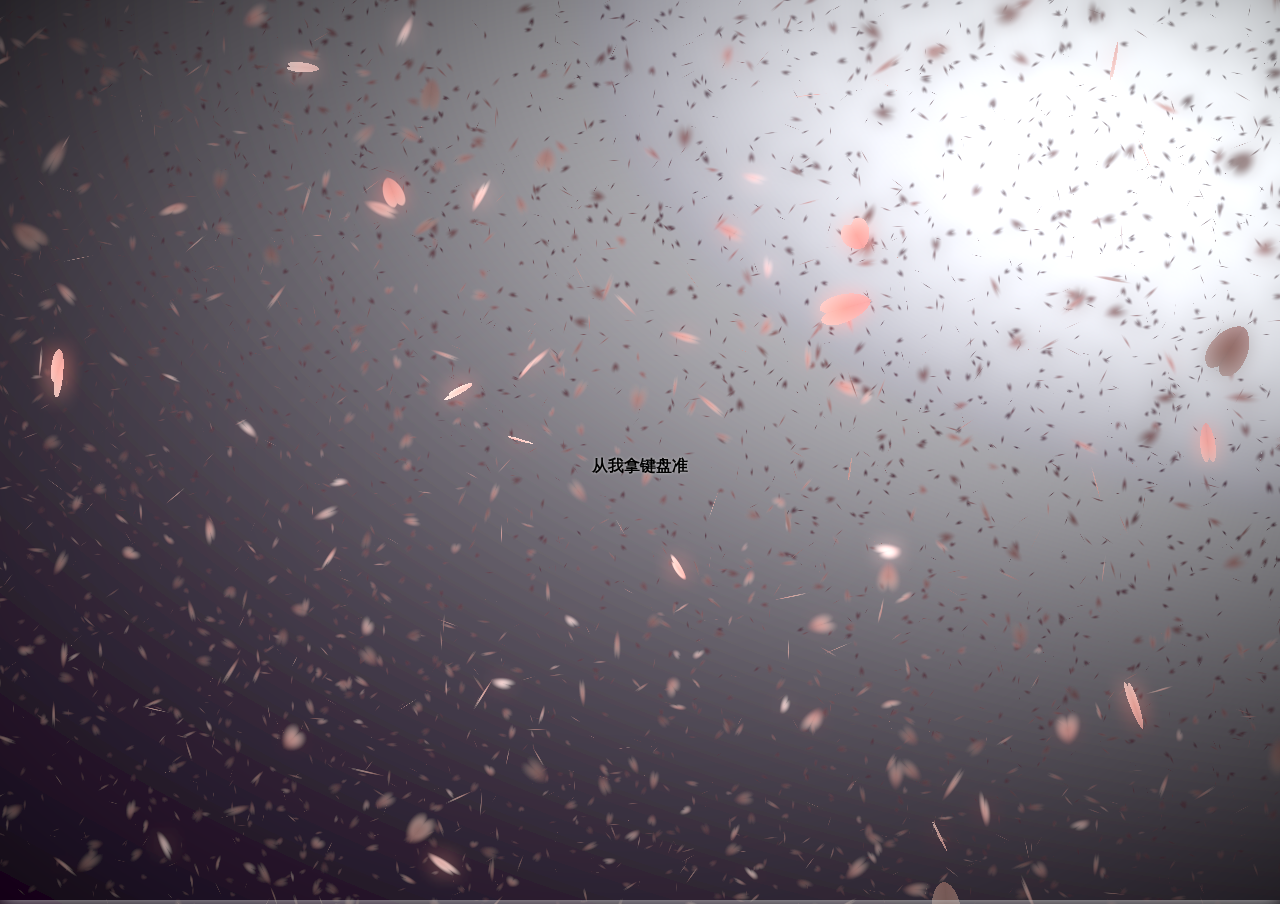
==== commit e87bebf4: "Add files via upload" ====
--- a/index.html
+++ b/index.html
@@ -1,6661 +1,364 @@
-<!DOCTYPE html>
-<!--STATUS OK-->
-<html>
-
-<head>
-    <meta charset="utf-8">
-    <meta http-equiv="X-UA-Compatible" content="IE=edge,chrome=1">
-    <meta content="always" name="referrer">
-    <meta name="theme-color" content="#ffffff">
-    <meta name="description" content="全球领先的中文搜索引擎、致力于让网民更便捷地获取信息，找到所求。百度超过千亿的中文网页数据库，可以瞬间找到相关的搜索结果。">
-    <link rel="shortcut icon" href="favicon.ico" type="image/x-icon">
-    <link rel="search" type="application/opensearchdescription+xml" href="/content-search.xml" title="百度搜索">
-    <link rel="icon" sizes="any" mask="" href="img/baidu_85beaf5496f291521eb75ba38eacbd87.svg">
-    <!-- <link rel="dns-prefetch" href="//dss0.bdstatic.com"> -->
-    <!-- <link rel="dns-prefetch" href="//dss1.bdstatic.com"> -->
-    <!-- <link rel="dns-prefetch" href="//ss1.bdstatic.com"> -->
-    <!-- <link rel="dns-prefetch" href="//sp0.baidu.com"> -->
-    <!-- <link rel="dns-prefetch" href="//sp1.baidu.com"> -->
-    <!-- <link rel="dns-prefetch" href="//sp2.baidu.com"> -->
-    <title>百度一下，你就知道</title>
-    <style index="newi" type="text/css">
-        #form .bdsug {
-            top: 39px
-        }
-
-        .bdsug {
-            display: none;
-            position: absolute;
-            width: 535px;
-            background: #fff;
-            border: 1px solid #ccc !important;
-            _overflow: hidden;
-            box-shadow: 1px 1px 3px #ededed;
-            -webkit-box-shadow: 1px 1px 3px #ededed;
-            -moz-box-shadow: 1px 1px 3px #ededed;
-            -o-box-shadow: 1px 1px 3px #ededed
-        }
-
-        .bdsug li {
-            width: 519px;
-            color: #000;
-            font: 14px arial;
-            line-height: 25px;
-            padding: 0 8px;
-            position: relative;
-            cursor: default
-        }
-
-        .bdsug li.bdsug-s {
-            background: #f0f0f0
-        }
-
-        .bdsug-store span,
-        .bdsug-store b {
-            color: #7A77C8
-        }
-
-        .bdsug-store-del {
-            font-size: 12px;
-            color: #666;
-            text-decoration: underline;
-            position: absolute;
-            right: 8px;
-            top: 0;
-            cursor: pointer;
-            display: none
-        }
-
-        .bdsug-s .bdsug-store-del {
-            display: inline-block
-        }
-
-        .bdsug-ala {
-            display: inline-block;
-            border-bottom: 1px solid #e6e6e6
-        }
-
-        .bdsug-ala h3 {
-            line-height: 14px;
-            background: url(//www.baidu.com/img/sug_bd.png?v=09816787.png) no-repeat left center;
-            margin: 6px 0 4px;
-            font-size: 12px;
-            font-weight: 400;
-            color: #7B7B7B;
-            padding-left: 20px
-        }
-
-        .bdsug-ala p {
-            font-size: 14px;
-            font-weight: 700;
-            padding-left: 20px
-        }
-
-        #m .bdsug .bdsug-direct p {
-            color: #00c;
-            font-weight: 700;
-            line-height: 34px;
-            padding: 0 8px;
-            margin-top: 0;
-            cursor: pointer;
-            white-space: nowrap;
-            overflow: hidden
-        }
-
-        #m .bdsug .bdsug-direct p img {
-            width: 16px;
-            height: 16px;
-            margin: 7px 6px 9px 0;
-            vertical-align: middle
-        }
-
-        #m .bdsug .bdsug-direct p span {
-            margin-left: 8px
-        }
-
-        #form .bdsug .bdsug-direct {
-            width: auto;
-            padding: 0;
-            border-bottom: 1px solid #f1f1f1
-        }
-
-        #form .bdsug .bdsug-direct p i {
-            font-size: 12px;
-            line-height: 100%;
-            font-style: normal;
-            font-weight: 400;
-            color: #fff;
-            background-color: #2b99ff;
-            display: inline;
-            text-align: center;
-            padding: 1px 5px;
-            *padding: 2px 5px 0;
-            margin-left: 8px;
-            overflow: hidden
-        }
-
-        .bdsug .bdsug-pcDirect {
-            color: #000;
-            font-size: 14px;
-            line-height: 30px;
-            height: 30px;
-            background-color: #f8f8f8
-        }
-
-        .bdsug .bdsug-pc-direct-tip {
-            position: absolute;
-            right: 15px;
-            top: 8px;
-            width: 55px;
-            height: 15px;
-            display: block;
-            background: url(http://pss.bdstatic.com/r/www/cache/static/global/img/pc_direct_42d6311.png) no-repeat 0 0
-        }
-
-        .bdsug li.bdsug-pcDirect-s {
-            background-color: #f0f0f0
-        }
-
-        .bdsug .bdsug-pcDirect-is {
-            color: #000;
-            font-size: 14px;
-            line-height: 22px;
-            background-color: #f5f5f5
-        }
-
-        .bdsug .bdsug-pc-direct-tip-is {
-            position: absolute;
-            right: 15px;
-            top: 3px;
-            width: 55px;
-            height: 15px;
-            display: block;
-            background: url(http://pss.bdstatic.com/r/www/cache/static/global/img/pc_direct_42d6311.png) no-repeat 0 0
-        }
-
-        .bdsug li.bdsug-pcDirect-is-s {
-            background-color: #f0f0f0
-        }
-
-        .bdsug .bdsug-pcDirect-s .bdsug-pc-direct-tip,
-        .bdsug .bdsug-pcDirect-is-s .bdsug-pc-direct-tip-is {
-            background-position: 0 -15px
-        }
-
-        .bdsug .bdsug-newicon {
-            color: #929292;
-            opacity: .7;
-            font-size: 12px;
-            display: inline-block;
-            line-height: 22px;
-            letter-spacing: 2px
-        }
-
-        .bdsug .bdsug-s .bdsug-newicon {
-            opacity: 1
-        }
-
-        .bdsug .bdsug-newicon i {
-            letter-spacing: 0;
-            font-style: normal
-        }
-
-        .bdsug .bdsug-feedback-wrap {
-            display: none
-        }
-
-        .toggle-underline {
-            text-decoration: none
-        }
-
-        .toggle-underline:hover {
-            text-decoration: underline
-        }
-
-        .bdpfmenu,
-        .usermenu {
-            border: 1px solid #d1d1d1;
-            position: absolute;
-            width: 105px;
-            top: 36px;
-            z-index: 302;
-            box-shadow: 1px 1px 5px #d1d1d1;
-            -webkit-box-shadow: 1px 1px 5px #d1d1d1;
-            -moz-box-shadow: 1px 1px 5px #d1d1d1;
-            -o-box-shadow: 1px 1px 5px #d1d1d1
-        }
-
-        .bdpfmenu {
-            font-size: 12px;
-            background-color: #fff
-        }
-
-        .bdpfmenu a,
-        .usermenu a {
-            display: block;
-            text-align: left;
-            margin: 0 !important;
-            padding: 0 9px;
-            line-height: 26px;
-            text-decoration: none
-        }
-
-        .briiconsbg {
-            background-repeat: no-repeat;
-            background-size: 300px 18px;
-            background-image: url(http://pss.bdstatic.com/r/www/cache/static/home/img/icons_0c37e9b.png);
-            background-image: url(http://pss.bdstatic.com/r/www/cache/static/home/img/icons_809ae65.gif)\9
-        }
-
-        .bdpfmenu a:link,
-        .bdpfmenu a:visited,
-        #u .usermenu a:link,
-        #u .usermenu a:visited {
-            background: #fff;
-            color: #333
-        }
-
-        .bdpfmenu a:hover,
-        .bdpfmenu a:active,
-        #u .usermenu a:hover,
-        #u .usermenu a:active {
-            background: #38f;
-            text-decoration: none;
-            color: #fff
-        }
-
-        .bdpfmenu {
-            width: 70px
-        }
-
-        #wrapper .bdnuarrow {
-            width: 0;
-            height: 0;
-            font-size: 0;
-            line-height: 0;
-            display: block;
-            position: absolute;
-            top: -10px;
-            left: 50%;
-            margin-left: -5px
-        }
-
-        #wrapper .bdnuarrow em,
-        #wrapper .bdnuarrow i {
-            width: 0;
-            height: 0;
-            font-size: 0;
-            line-height: 0;
-            display: block;
-            position: absolute;
-            border: 5px solid transparent;
-            border-style: dashed dashed solid
-        }
-
-        #wrapper .bdnuarrow em {
-            border-bottom-color: #d8d8d8;
-            top: -1px
-        }
-
-        #wrapper .bdnuarrow i {
-            border-bottom-color: #fff;
-            top: 0
-        }
-
-        #gxszHead .prefpanelclose {
-            cursor: pointer;
-            width: 16px;
-            height: 16px;
-            float: right;
-            margin-top: 7px;
-            background-position: -248px 0
-        }
-
-        #gxszHead .prefpanelclose:hover {
-            background-position: -264px 0
-        }
-
-        .s_ipt::-webkit-input-placeholder {
-            padding-left: 3px;
-            color: #aaa;
-            font-size: 13px
-        }
-
-        .s_ipt::-moz-placeholder {
-            padding-left: 3px;
-            color: #aaa;
-            font-size: 13px
-        }
-
-        .s_ipt:-ms-input-placeholder {
-            padding-left: 3px;
-            color: #aaa;
-            font-size: 13px
-        }
-
-        .s_ipt::placeholder {
-            padding-left: 3px;
-            color: #aaa;
-            font-size: 13px
-        }
-
-        .kw-placeholder {
-            position: absolute;
-            top: 0;
-            left: 0;
-            color: #aaa;
-            font-size: 13px;
-            height: 40px;
-            line-height: 40px;
-            padding-left: 10px;
-            max-width: 360px;
-            z-index: 99;
-            pointer-events: none
-        }
-
-        .kw-placeholder.kw-placehlder-high {
-            height: 40px;
-            line-height: 40px
-        }
-
-        .kw-placeholder.placeholders-hidden {
-            visibility: hidden
-        }
-
-        #head_wrapper #form .bdsug-new {
-            width: 544px;
-            top: 35px;
-            border-radius: 0 0 10px 10px;
-            border: 2px solid #4E6EF2 !important;
-            border-top: 0 !important;
-            box-shadow: none;
-            font-family: Arial, "PingFang SC", "Microsoft YaHei", sans-serif;
-            z-index: 1
-        }
-
-        #head_wrapper.sam_head_wrapper2 #form .bdsug-new {
-            width: 545px;
-            z-index: 1;
-            border: 1px solid #4E6EF2 !important;
-            border-top: 0 !important
-        }
-
-        #head_wrapper #form .bdsug-new ul {
-            margin: 7px 14px 0;
-            padding: 8px 0 7px;
-            background: 0 0;
-            border-top: 2px solid #f5f5f6
-        }
-
-        #head_wrapper #form .bdsug-new ul li {
-            width: auto;
-            padding-left: 14px;
-            margin-left: -14px;
-            margin-right: -14px;
-            color: #626675;
-            line-height: 28px;
-            background: 0 0;
-            font-family: Arial, "PingFang SC", "Microsoft YaHei", sans-serif
-        }
-
-        #head_wrapper #form .bdsug-new ul li span {
-            color: #626675
-        }
-
-        #head_wrapper #form .bdsug-new ul li b {
-            font-weight: 400;
-            color: #222
-        }
-
-        #head_wrapper #form .bdsug-new .bdsug-store-del {
-            font-size: 13px;
-            text-decoration: none;
-            color: #9195A3;
-            right: 16px
-        }
-
-        #head_wrapper #form .bdsug-new .bdsug-store-del:hover {
-            color: #315EFB;
-            cursor: pointer
-        }
-
-        #head_wrapper #form .bdsug-new ul li:hover,
-        #head_wrapper #form .bdsug-new ul li:hover span,
-        #head_wrapper #form .bdsug-new ul li:hover b {
-            cursor: pointer
-        }
-
-        .wrapper_new #form .bdsug-new .bdsug-s {
-            background-color: #F5F5F6 !important
-        }
-
-        .wrapper_new #form .sam_search .bdsug-new .bdsug-s {
-            background-color: #F1F3FD !important
-        }
-
-        #head_wrapper #form .sam_search .bdsug-new .bdsug-s {
-            background-color: #F1F3FD !important
-        }
-
-        #head .s-down #form .bdsug-new {
-            top: 32px
-        }
-
-        .s-skin-hasbg #head_wrapper #form .bdsug-new {
-            border-color: #4569ff !important;
-            border-top: 0 !important
-        }
-
-        .s-skin-hasbg #head_wrapper.s-down #form .bdsug-new {
-            border-color: #4e6ef2 !important;
-            border-top: 0 !important
-        }
-
-        .s-skin-hasbg #head_wrapper.s-down #form.sam_search .bdsug-new {
-            border-color: rgba(0, 0, 0, .05) !important;
-            border-top: 1px solid rgba(0, 0, 0, .05) !important;
-            top: 54px !important
-        }
-
-        #head_wrapper #form .bdsug-new .bdsug-s,
-        #head_wrapper #form .bdsug-new .bdsug-s span,
-        #head_wrapper #form .bdsug-new .bdsug-s b {
-            color: #315EFB
-        }
-
-        #head_wrapper #form .bdsug-new>div span:hover,
-        #head_wrapper #form .bdsug-new>div a:hover {
-            color: #315EFB !important
-        }
-
-        #head_wrapper #form #kw.new-ipt-focus {
-            border-color: #4e6ef2
-        }
-
-        #head_wrapper.s-down #form .sam-bdsug.bdsug-new {
-            top: 52px
-        }
-
-        #head_wrapper #form .sam-bdsug.bdsug-new {
-            width: 100%;
-            box-shadow: 0 4px 4px 0 rgba(0, 0, 0, .1);
-            border: 1px solid rgba(0, 0, 0, .05) !important;
-            border-radius: 12px;
-            top: 56px
-        }
-
-        #head_wrapper #form .sam-bdsug.bdsug-new ul {
-            border: 0;
-            padding: 0 0 7px
-        }
-
-        #head_wrapper #form .sam-bdsug.bdsug-new ul li {
-            line-height: 32px
-        }
-
-        #head_wrapper #form .sam-bdsug.bdsug-new ul .bdsug-s {
-            background-color: #F1F3FD !important
-        }
-
-        #head_wrapper #form .sam-bdsug.bdsug-new .bdsug-store-del {
-            right: 15px
-        }
-
-        .sam_search .sam_search_rec,
-        .sam_search .sam_search_soutu {
-            z-index: 1;
-            display: none;
-            position: absolute;
-            top: 50%;
-            margin-top: -12px;
-            font-size: 24px;
-            color: #4E6EF2;
-            height: 24px;
-            line-height: 24px;
-            width: 24px;
-            cursor: pointer;
-            -webkit-transform: translate3d(0, 0, 0);
-            transform: translate3d(0, 0, 0);
-            transition: transform .3s ease
-        }
-
-        .sam_search .sam_search_rec {
-            right: 54px
-        }
-
-        .sam_search .sam_search_soutu {
-            right: 14px
-        }
-
-        .sam_search .sam_search_rec:hover,
-        .sam_search .sam_search_soutu:hover {
-            color: #1D4FFF !important;
-            transform: scale(1.08, 1.08)
-        }
-
-        .sam_search .sam_search_rec_hover,
-        .sam_search .sam_search_soutu_hover {
-            background: #626675;
-            border-radius: 8px;
-            height: 32px;
-            width: 76px;
-            text-align: center;
-            line-height: 32px;
-            font-size: 13px;
-            color: #FFF;
-            position: absolute;
-            z-index: 2;
-            top: 50px
-        }
-
-        .sam_search .sam_search_rec_hover:before,
-        .sam_search .sam_search_soutu_hover:before {
-            content: '';
-            border: 4px solid transparent;
-            border-bottom: 4px solid #626675;
-            position: absolute;
-            left: 50%;
-            top: -8px;
-            margin-left: -4px
-        }
-
-        .sam_search .sam_search_rec_hover {
-            right: 29px
-        }
-
-        .sam_search .sam_search_soutu_hover {
-            display: none;
-            right: -12px
-        }
-    </style>
-    <style type="text/css" index="superbase">
-        blockquote,
-        body,
-        button,
-        dd,
-        dl,
-        dt,
-        fieldset,
-        form,
-        h1,
-        h2,
-        h3,
-        h4,
-        h5,
-        h6,
-        hr,
-        input,
-        legend,
-        li,
-        ol,
-        p,
-        pre,
-        td,
-        textarea,
-        th,
-        ul {
-            margin: 0;
-            padding: 0
-        }
-
-        html {
-            color: #000;
-            overflow-y: scroll;
-            overflow: -moz-scrollbars
-        }
-
-        body,
-        button,
-        input,
-        select,
-        textarea {
-            font-size: 12px;
-            font-family: Arial, sans-serif
-        }
-
-        h1,
-        h2,
-        h3,
-        h4,
-        h5,
-        h6 {
-            font-size: 100%
-        }
-
-        em {
-            font-style: normal
-        }
-
-        small {
-            font-size: 12px
-        }
-
-        ol,
-        ul {
-            list-style: none
-        }
-
-        a {
-            text-decoration: none
-        }
-
-        a:hover {
-            text-decoration: underline
-        }
-
-        legend {
-            color: #000
-        }
-
-        fieldset,
-        img {
-            border: 0
-        }
-
-        button,
-        input,
-        select,
-        textarea {
-            font-size: 100%
-        }
-
-        table {
-            border-collapse: collapse;
-            border-spacing: 0
-        }
-
-        img {
-            -ms-interpolation-mode: bicubic
-        }
-
-        textarea {
-            resize: vertical
-        }
-
-        .left {
-            float: left
-        }
-
-        .right {
-            float: right
-        }
-
-        .overflow {
-            overflow: hidden
-        }
-
-        .hide {
-            display: none
-        }
-
-        .block {
-            display: block
-        }
-
-        .inline {
-            display: inline
-        }
-
-        .error {
-            color: red;
-            font-size: 12px
-        }
-
-        button,
-        label {
-            cursor: pointer
-        }
-
-        .clearfix:after {
-            content: '\20';
-            display: block;
-            height: 0;
-            clear: both
-        }
-
-        .clearfix {
-            zoom: 1
-        }
-
-        .clear {
-            clear: both;
-            height: 0;
-            line-height: 0;
-            font-size: 0;
-            visibility: hidden;
-            overflow: hidden
-        }
-
-        .wordwrap {
-            word-break: break-all;
-            word-wrap: break-word
-        }
-
-        .s-yahei {
-            font-family: arial, 'Microsoft Yahei', '微软雅黑'
-        }
-
-        pre.wordwrap {
-            white-space: pre-wrap
-        }
-
-        body {
-            text-align: center;
-            background: #fff
-        }
-
-        body,
-        form {
-            position: relative;
-            z-index: 0
-        }
-
-        td {
-            text-align: left
-        }
-
-        img {
-            border: 0
-        }
-
-        #s_wrap {
-            position: relative;
-            z-index: 0;
-            min-width: 1000px
-        }
-
-        #wrapper {
-            height: 100%
-        }
-
-        #head .s-ps-islite {
-            _padding-bottom: 370px
-        }
-
-        #head_wrapper.s-ps-islite {
-            padding-bottom: 370px
-        }
-
-        #head_wrapper.s-ps-islite #s_lm_wrap {
-            bottom: 298px;
-            background: 0 0 !important;
-            filter: none !important
-        }
-
-        #head_wrapper.s-ps-islite .s_form {
-            position: relative;
-            z-index: 1
-        }
-
-        #head_wrapper.s-ps-islite .fm {
-            position: absolute;
-            bottom: 0
-        }
-
-        #head_wrapper.s-ps-islite .s-p-top {
-            position: absolute;
-            bottom: 40px;
-            width: 100%;
-            height: 181px
-        }
-
-        #head_wrapper.s-ps-islite #s_lg_img,
-        #head_wrapper.s-ps-islite #s_lg_img_aging,
-        #head_wrapper.s-ps-islite #s_lg_img_new {
-            position: static;
-            margin: 33px auto 0 auto
-        }
-
-        .s_lm_hide {
-            display: none !important
-        }
-
-        #head_wrapper.s-down #s_lm_wrap {
-            display: none
-        }
-
-        .s-lite-version #m {
-            padding-top: 125px
-        }
-
-        #s_lg_img,
-        #s_lg_img_aging,
-        #s_lg_img_new {
-            position: absolute;
-            bottom: 10px;
-            left: 50%;
-            margin-left: -135px
-        }
-
-        #form {
-            z-index: 1
-        }
-
-        #s_lm_wrap {
-            position: absolute;
-            margin-left: -447px;
-            bottom: 0;
-            left: 50%;
-            z-index: 0;
-            height: 30px;
-            width: 895px;
-            line-height: 30px;
-            text-align: center
-        }
-
-        .s-skin-hasbg #s_lm_wrap {
-            background: 0 0;
-            background-image: -webkit-gradient(linear, left top, left bottom, from(rgba(0, 0, 0, .3)), to(rgba(0, 0, 0, .3)));
-            background-image: -moz-linear-gradient(rgba(0, 0, 0, .3) 0, rgba(0, 0, 0, .3) 100%);
-            background-image: -ms-linear-gradient(rgba(0, 0, 0, .3) 0, rgba(0, 0, 0, .3) 100%);
-            background-image: -o-linear-gradient(rgba(0, 0, 0, .3) 0, rgba(0, 0, 0, .3) 100%);
-            background-image: linear-gradient(rgba(0, 0, 0, .3) 0, rgba(0, 0, 0, .3) 100%);
-            filter: progid:DXImageTransform.Microsoft.gradient(startColorstr=#66000000, endColorstr=#66000000)
-        }
-
-        #s_lm_wrap.s-down {
-            display: none
-        }
-
-        #lm {
-            color: #666;
-            height: 15px;
-            line-height: 16px;
-            padding: 7px 0
-        }
-
-        #lm a {
-            text-decoration: underline;
-            color: #666
-        }
-
-        #nv {
-            margin: 0 0 5px;
-            _margin-bottom: 4px;
-            padding: 2px 0 0;
-            text-align: left;
-            text-indent: 50px
-        }
-
-        #nv a,
-        #nv b {
-            margin-left: 19px
-        }
-
-        #lk,
-        #nv a,
-        #nv b,
-        .btn {
-            font-size: 14px
-        }
-
-        .s-down .s_form {
-            padding-left: 0;
-            margin-top: 0;
-            min-height: 0
-        }
-
-        .s_form .tools {
-            position: absolute;
-            right: -55px
-        }
-
-        .s_form_wrapper {
-            height: 100%
-        }
-
-        #head_wrapper.s-down #mCon span {
-            color: #000
-        }
-
-        #lk {
-            margin: 33px 0
-        }
-
-        #lk span {
-            font: 14px "\5b8b\4f53"
-        }
-
-        #lh {
-            margin: 16px 0 5px;
-            word-spacing: 3px
-        }
-
-        #mCon {
-            height: 15px;
-            line-height: 15px;
-            width: 28px;
-            padding: 10px 8px 0 0;
-            cursor: pointer;
-            background: url(http://ss.bdimg.com/static/superman/img/spis7-d578e7ff4b.png) no-repeat -684px -605px
-        }
-
-        #mCon span {
-            color: #333;
-            cursor: default;
-            display: block
-        }
-
-        #mCon .hw {
-            text-decoration: underline;
-            cursor: pointer
-        }
-
-        #mMenu {
-            width: 56px;
-            border: 1px solid #9b9b9b;
-            list-style: none;
-            position: absolute;
-            right: -9px;
-            top: 30px;
-            display: none;
-            background: #fff;
-            box-shadow: 1px 1px 2px #ccc;
-            -moz-box-shadow: 1px 1px 2px #ccc;
-            -webkit-box-shadow: 1px 1px 2px #ccc;
-            filter: progid:DXImageTransform.Microsoft.Shadow(Strength=2, Direction=135, Color="#cccccc")\9
-        }
-
-        #mMenu a,
-        #mMenu a:visited {
-            color: #00c;
-            width: 100%;
-            height: 100%;
-            display: block;
-            line-height: 22px;
-            text-indent: 6px;
-            text-decoration: none;
-            filter: none\9
-        }
-
-        #mMenu a:hover {
-            background: #ebebeb
-        }
-
-        #mMenu .ln {
-            height: 1px;
-            background: #ebebeb;
-            overflow: hidden;
-            font-size: 1px;
-            line-height: 1px;
-            margin-top: -1px
-        }
-
-        #cp,
-        #cp a {
-            color: #77c
-        }
-
-        #tb_mr {
-            color: #00c;
-            cursor: pointer;
-            position: relative;
-            z-index: 200
-        }
-
-        #tb_mr b {
-            font-weight: 400
-        }
-
-        #nv a,
-        #tb_mr b {
-            text-decoration: underline
-        }
-
-        #nv a {
-            color: #00c
-        }
-
-        #hwr_div,
-        #loading {
-            z-index: 3000
-        }
-
-        .bd_bear_home {
-            display: none
-        }
-
-        #mHolder {
-            display: none
-        }
-
-        #mHolder .c-icon {
-            right: 0;
-            top: 0;
-            position: absolute;
-            float: right;
-            width: 15px;
-            height: 15px
-        }
-
-        .main {
-            display: none
-        }
-
-        #s_feed {
-            display: none
-        }
-
-        .s-ps-sug {
-            border: 1px solid #ccc !important;
-            box-shadow: 1px 1px 3px #ededed;
-            -webkit-box-shadow: 1px 1px 3px #ededed;
-            -moz-box-shadow: 1px 1px 3px #ededed;
-            -o-box-shadow: 1px 1px 3px #ededed;
-            position: absolute;
-            top: 32px;
-            left: 0
-        }
-
-        .s-ps-sug table {
-            width: 100%;
-            background: #fff;
-            cursor: default
-        }
-
-        .s-ps-sug td {
-            color: #000;
-            font: 14px arial;
-            height: 25px;
-            line-height: 25px;
-            padding: 0 8px
-        }
-
-        .s-ps-sug td b {
-            color: #000
-        }
-
-        .s-ps-sug .mo {
-            background: #ebebeb;
-            cursor: pointer
-        }
-
-        .s-ps-sug .ml {
-            background: #fff
-        }
-
-        .s-ps-sug td.sug_storage {
-            color: #7a77c8
-        }
-
-        .s-ps-sug td.sug_storage b {
-            color: #7a77c8
-        }
-
-        .s-ps-sug .sug_del {
-            font-size: 12px;
-            color: #666;
-            text-decoration: underline;
-            float: right;
-            cursor: pointer;
-            display: none
-        }
-
-        .s-ps-sug .sug_del {
-            font-size: 12px;
-            color: #666;
-            text-decoration: underline;
-            float: right;
-            cursor: pointer;
-            display: none
-        }
-
-        .s-ps-sug .mo .sug_del {
-            display: block
-        }
-
-        .s-ps-sug .sug_ala {
-            border-bottom: 1px solid #e6e6e6
-        }
-
-        .s-ps-sug td h3 {
-            line-height: 14px;
-            margin: 6px 0 4px 0;
-            font-size: 12px;
-            font-weight: 400;
-            color: #7b7b7b;
-            padding-left: 20px;
-            background: url(img/sug_bd.png) no-repeat left center
-        }
-
-        .s-ps-sug td p {
-            font-size: 14px;
-            font-weight: 700;
-            padding-left: 20px
-        }
-
-        .s-ps-sug td p span {
-            font-size: 12px;
-            font-weight: 400;
-            color: #7b7b7b
-        }
-
-        #s_user_center {
-            font-weight: 400;
-            background-position: right -223px\9
-        }
-
-        #s_user_center_menu {
-            right: 131px
-        }
-
-        .s-ps-islite #nv {
-            padding-top: 22px;
-            line-height: 16px;
-            height: 16px;
-            margin-bottom: 13px
-        }
-
-        #form .bdsug .bdsug-direct {
-            width: auto;
-            padding: 0;
-            border-bottom: 1px solid #f1f1f1
-        }
-
-        #head_wrapper .bdsug .bdsug-direct p {
-            color: #00c;
-            font-weight: 700;
-            line-height: 34px;
-            padding: 0 8px;
-            margin-top: 0;
-            cursor: pointer;
-            white-space: nowrap;
-            overflow: hidden
-        }
-
-        #head_wrapper .bdsug .bdsug-direct p img {
-            width: 16px;
-            height: 16px;
-            margin: 7px 6px 9px 0;
-            vertical-align: middle
-        }
-
-        #head_wrapper .bdsug .bdsug-direct p span {
-            margin-left: 8px
-        }
-
-        #head_wrapper .bdsug .bdsug-direct p i {
-            font-size: 12px;
-            line-height: 100%;
-            font-style: normal;
-            font-weight: 400;
-            color: #fff;
-            background-color: #2b99ff;
-            display: inline;
-            text-align: center;
-            padding: 1px 5px;
-            *padding: 2px 5px 0 5px;
-            margin-left: 8px;
-            overflow: hidden
-        }
-
-        #result_logo,
-        #s_tab,
-        #u,
-        #wrapper_wrapper {
-            display: none
-        }
-
-        #prefpanel {
-            background: #fafafa;
-            display: none;
-            opacity: 0;
-            position: fixed;
-            _position: absolute;
-            top: -359px;
-            z-index: 500;
-            width: 100%;
-            min-width: 960px;
-            border-bottom: 1px solid #ebebeb;
-            *left: 0 !important;
-            text-align: left
-        }
-
-        #prefpanel form {
-            _width: 850px
-        }
-
-        @font-face {
-            font-family: cIconfont;
-            src: url(http://ss.bdimg.com/static/superman/font/iconfont-5f3e71d33e.eot);
-            src: url(http://ss.bdimg.com/static/superman/font/iconfont-5f3e71d33e.eot?#iefix) format('embedded-opentype'), url(http://ss.bdimg.com/static/superman/font/iconfont-3585cbf68d.woff2) format('woff2'), url(http://ss.bdimg.com/static/superman/font/iconfont-37ce8725be.woff) format('woff'), url(http://ss.bdimg.com/static/superman/font/iconfont-1965a6bc45.ttf) format('truetype'), url(http://ss.bdimg.com/static/superman/font/iconfont-2f199a6ba1.svg#iconfont) format('svg')
-        }
-
-        .c-gap-top-small {
-            margin-top: 3px
-        }
-
-        .c-gap-top {
-            margin-top: 7px
-        }
-
-        .c-gap-top-large {
-            margin-top: 11px
-        }
-
-        .c-gap-top-mini {
-            margin-top: 2px
-        }
-
-        .c-gap-top-xsmall {
-            margin-top: 4px
-        }
-
-        .c-gap-top-middle {
-            margin-top: 10px
-        }
-
-        .c-gap-bottom-small {
-            margin-bottom: 3px
-        }
-
-        .c-gap-bottom {
-            margin-bottom: 7px
-        }
-
-        .c-gap-bottom-large {
-            margin-bottom: 11px
-        }
-
-        .c-gap-bottom-mini {
-            margin-bottom: 2px
-        }
-
-        .c-gap-bottom-xsmall {
-            margin-bottom: 4px
-        }
-
-        .c-gap-bottom-middle {
-            margin-bottom: 10px
-        }
-
-        .c-gap-left {
-            margin-left: 12px
-        }
-
-        .c-gap-left-small {
-            margin-left: 8px
-        }
-
-        .c-gap-left-xsmall {
-            margin-left: 4px
-        }
-
-        .c-gap-left-mini {
-            margin-left: 2px
-        }
-
-        .c-gap-left-large {
-            margin-left: 16px
-        }
-
-        .c-gap-left-middle {
-            margin-left: 10px
-        }
-
-        .c-gap-right {
-            margin-right: 12px
-        }
-
-        .c-gap-right-small {
-            margin-right: 8px
-        }
-
-        .c-gap-right-xsmall {
-            margin-right: 4px
-        }
-
-        .c-gap-right-mini {
-            margin-right: 2px
-        }
-
-        .c-gap-right-large {
-            margin-right: 16px
-        }
-
-        .c-gap-right-middle {
-            margin-right: 10px
-        }
-
-        .c-gap-icon-right-small {
-            margin-right: 5px
-        }
-
-        .c-gap-icon-right {
-            margin-right: 10px
-        }
-
-        .c-gap-icon-left-small {
-            margin-left: 5px
-        }
-
-        .c-gap-icon-left {
-            margin-left: 10px
-        }
-
-        .c-row {
-            *zoom: 1
-        }
-
-        .c-row:after {
-            display: block;
-            height: 0;
-            content: "";
-            clear: both;
-            visibility: hidden
-        }
-
-        .c-span1 {
-            width: 32px
-        }
-
-        .c-span2 {
-            width: 80px
-        }
-
-        .c-span3 {
-            width: 128px
-        }
-
-        .c-span4 {
-            width: 176px
-        }
-
-        .c-span5 {
-            width: 224px
-        }
-
-        .c-span6 {
-            width: 272px
-        }
-
-        .c-span7 {
-            width: 320px
-        }
-
-        .c-span8 {
-            width: 368px
-        }
-
-        .c-span9 {
-            width: 416px
-        }
-
-        .c-span10 {
-            width: 464px
-        }
-
-        .c-span11 {
-            width: 512px
-        }
-
-        .c-span12 {
-            width: 560px
-        }
-
-        .c-span10,
-        .c-span11,
-        .c-span12,
-        .c-span2,
-        .c-span3,
-        .c-span4,
-        .c-span5,
-        .c-span6,
-        .c-span7,
-        .c-span8,
-        .c-span9 {
-            float: left;
-            _display: inline;
-            margin-right: 16px;
-            list-style: none
-        }
-
-        .c-span-last {
-            margin-right: 0
-        }
-
-        .c-span-last-s {
-            margin-right: 0
-        }
-
-        .c-feed-box .c-span1 {
-            width: 43px
-        }
-
-        .c-feed-box .c-span2 {
-            width: 90px
-        }
-
-        .c-feed-box .c-span3 {
-            width: 137px
-        }
-
-        .c-feed-box .c-span4 {
-            width: 184px
-        }
-
-        .c-feed-box .c-span5 {
-            width: 231px
-        }
-
-        .c-feed-box .c-span6 {
-            width: 278px
-        }
-
-        .c-feed-box .c-span7 {
-            width: 325px
-        }
-
-        .c-feed-box .c-span8 {
-            width: 372px
-        }
-
-        .c-feed-box .c-span9 {
-            width: 419px
-        }
-
-        .c-feed-box .c-span10 {
-            width: 466px
-        }
-
-        .c-feed-box .c-span11 {
-            width: 513px
-        }
-
-        .c-feed-box .c-span12 {
-            width: 560px
-        }
-
-        .c-feed-box .c-span10,
-        .c-feed-box .c-span11,
-        .c-feed-box .c-span12,
-        .c-feed-box .c-span2,
-        .c-feed-box .c-span3,
-        .c-feed-box .c-span4,
-        .c-feed-box .c-span5,
-        .c-feed-box .c-span6,
-        .c-feed-box .c-span7,
-        .c-feed-box .c-span8,
-        .c-feed-box .c-span9 {
-            margin-right: 4px
-        }
-
-        .c-feed-box .c-span-last {
-            margin-right: 0
-        }
-
-        .c-index {
-            display: inline-block;
-            width: 14px;
-            padding: 1px 0;
-            line-height: 100%;
-            text-align: center;
-            color: #fff;
-            background-color: #8eb9f5;
-            font-size: 12px
-        }
-
-        .c-index-hot,
-        .c-index-hot1 {
-            background-color: #f54545
-        }
-
-        .c-index-hot2 {
-            background-color: #ff8547
-        }
-
-        .c-index-hot3 {
-            background-color: #ffac38
-        }
-
-        .c-index-single {
-            display: inline-block;
-            background: 0 0;
-            color: #9195a3;
-            width: 18px;
-            font-size: 15px;
-            letter-spacing: -1px
-        }
-
-        .c-index-single-hot,
-        .c-index-single-hot1 {
-            color: #fe2d46
-        }
-
-        .c-index-single-hot2 {
-            color: #f60
-        }
-
-        .c-index-single-hot3 {
-            color: #faa90e
-        }
-
-        .c-font-sigma {
-            font: 36px/60px Arial, sans-serif
-        }
-
-        .c-font-large {
-            font: 20px/30px Arial, sans-serif
-        }
-
-        .c-font-big {
-            font: 20px/30px Arial, sans-serif
-        }
-
-        .c-font-special {
-            font: 16px/26px Arial, sans-serif
-        }
-
-        .c-font-medium {
-            font: 14px/24px Arial, sans-serif
-        }
-
-        .c-font-middle {
-            font: 14px/24px Arial, sans-serif
-        }
-
-        .c-font-normal {
-            font: 13px/23px Arial, sans-serif
-        }
-
-        .c-font-small {
-            font: 12px/20px Arial, sans-serif
-        }
-
-        .c-font-family {
-            font-family: Arial, sans-serif
-        }
-
-        .c-color-t {
-            color: #222
-        }
-
-        .c-color-text {
-            color: #333
-        }
-
-        .c-color-gray {
-            color: #626675
-        }
-
-        .c-color-gray2 {
-            color: #9195a3
-        }
-
-        .c-color-visited {
-            color: #626675
-        }
-
-        .c-color-orange {
-            color: #fa4901
-        }
-
-        .c-color-green {
-            color: #0ebe90
-        }
-
-        .c-color-ad {
-            color: #77a9f9
-        }
-
-        .c-color-red {
-            color: #f63051
-        }
-
-        .c-color-red:visited {
-            color: #f63051
-        }
-
-        .c-color-warn {
-            color: #ff7900
-        }
-
-        .c-color-warn:visited {
-            color: #ff7900
-        }
-
-        .c-color-link {
-            color: #3951b3
-        }
-
-        .c-btn,
-        .c-btn:visited {
-            color: #333 !important
-        }
-
-        .c-btn {
-            display: inline-block;
-            overflow: hidden;
-            font-family: inherit;
-            font-weight: 400;
-            text-align: center;
-            vertical-align: middle;
-            outline: 0;
-            border: 0;
-            height: 30px;
-            width: 80px;
-            line-height: 30px;
-            font-size: 13px;
-            border-radius: 6px;
-            padding: 0;
-            background-color: #f5f5f6;
-            *zoom: 1;
-            cursor: pointer
-        }
-
-        .c-btn:hover {
-            background-color: #315efb;
-            color: #fff !important
-        }
-
-        a.c-btn {
-            text-decoration: none
-        }
-
-        button.c-btn {
-            *overflow: visible;
-            border: 0
-        }
-
-        button.c-btn::-moz-focus-inner {
-            padding: 0;
-            border: 0
-        }
-
-        .c-btn-disable {
-            color: #c4c7ce !important
-        }
-
-        .c-btn-disable:visited {
-            color: #c4c7ce !important
-        }
-
-        .c-btn-disable:hover {
-            cursor: default;
-            color: #c4c7ce !important;
-            background-color: #f5f5f6
-        }
-
-        .c-btn-mini {
-            height: 24px;
-            width: 48px;
-            line-height: 24px
-        }
-
-        .c-btn-mini .c-icon {
-            margin-top: 2px
-        }
-
-        .c-btn-large {
-            height: 30px;
-            line-height: 30px;
-            font-size: 14px
-        }
-
-        button.c-btn-large {
-            height: 30px;
-            _line-height: 24px
-        }
-
-        .c-btn-large .c-icon {
-            margin-top: 7px;
-            _margin-top: 6px
-        }
-
-        .c-btn-primary,
-        .c-btn-primary:visited {
-            color: #fff !important
-        }
-
-        .c-btn-primary {
-            background-color: #4e6ef2
-        }
-
-        .c-btn-primary:hover {
-            background-color: #315efb
-        }
-
-        .c-btn-weak {
-            height: 24px;
-            line-height: 24px;
-            border-radius: 4px;
-            font-size: 12px
-        }
-
-        .c-btn-add {
-            width: 32px;
-            height: 32px;
-            line-height: 32px;
-            text-align: center;
-            color: #9195a3 !important
-        }
-
-        .c-btn-add:hover {
-            background-color: #4e6ef2;
-            color: #fff !important
-        }
-
-        .c-btn-add .c-icon {
-            float: none
-        }
-
-        .c-btn-add-disable:hover {
-            cursor: default;
-            color: #c4c7ce !important;
-            background-color: #f5f5f6
-        }
-
-        .c-select {
-            position: relative;
-            display: inline-block;
-            width: 96px;
-            box-sizing: border-box;
-            -webkit-box-sizing: border-box;
-            -moz-box-sizing: border-box;
-            vertical-align: middle;
-            color: #222;
-            font: 13px/23px Arial, sans-serif
-        }
-
-        .c-select-selection {
-            display: block;
-            height: 30px;
-            line-height: 29px;
-            box-sizing: border-box;
-            -webkit-box-sizing: border-box;
-            -moz-box-sizing: border-box;
-            padding: 0 26px 0 10px;
-            background-color: #fff;
-            border-radius: 6px;
-            border: 1px solid #d7d9e0;
-            outline: 0;
-            user-select: none;
-            cursor: pointer;
-            position: relative;
-            overflow: hidden;
-            text-overflow: ellipsis;
-            white-space: nowrap
-        }
-
-        .c-select-arrow,
-        .c-select-arrow-up {
-            position: absolute;
-            top: -1px;
-            right: 10px;
-            color: #9195a3;
-            font-size: 16px
-        }
-
-        .c-select-dropdown {
-            display: none;
-            position: absolute;
-            padding-top: 4px;
-            top: 25px;
-            z-index: 999;
-            left: 0;
-            width: 94px;
-            box-sizing: content-box;
-            -webkit-box-sizing: content-box;
-            -moz-box-sizing: content-box;
-            background: #fff;
-            border-radius: 0 0 6px 6px;
-            border: 1px solid #d7d9e0;
-            border-top: 0;
-            zoom: 1
-        }
-
-        .c-select-split {
-            border-top: 1px solid #f5f5f5;
-            margin: 0 5px
-        }
-
-        .c-select-dropdown-list {
-            padding: 0;
-            margin: 5px 0 0;
-            list-style: none
-        }
-
-        .c-select-dropdown-list.c-select-scroll {
-            max-height: 207px;
-            overflow-y: auto;
-            overflow-x: hidden;
-            margin-right: 5px;
-            margin-bottom: 9px
-        }
-
-        .c-select-dropdown-list.c-select-scroll::-webkit-scrollbar {
-            width: 2px
-        }
-
-        .c-select-dropdown-list.c-select-scroll::-webkit-scrollbar-track {
-            width: 2px;
-            background: #f5f5f6;
-            border-radius: 1px
-        }
-
-        .c-select-dropdown-list.c-select-scroll::-webkit-scrollbar-thumb {
-            width: 2px;
-            height: 58px;
-            background-color: #4e71f2;
-            border-radius: 1px
-        }
-
-        .c-select-dropdown-list.c-select-scroll .c-select-item:last-child {
-            margin: 0
-        }
-
-        .c-select-item {
-            margin: 0 0 4px;
-            padding: 0 10px;
-            clear: both;
-            white-space: nowrap;
-            list-style: none;
-            cursor: pointer;
-            box-sizing: border-box;
-            -webkit-box-sizing: border-box;
-            -moz-box-sizing: border-box
-        }
-
-        .c-select-item:hover {
-            color: #315efb
-        }
-
-        .c-select-item-selected {
-            color: #315efb
-        }
-
-        .c-select-arrow-up {
-            display: none
-        }
-
-        .c-select-visible .c-select-selection {
-            border-radius: 6px 6px 0 0
-        }
-
-        .c-select-visible .c-select-dropdown {
-            display: block
-        }
-
-        .c-select-visible .c-select-arrow {
-            display: none
-        }
-
-        .c-select-visible .c-select-arrow-up {
-            display: inline-block
-        }
-
-        .c-img {
-            position: relative;
-            display: block;
-            min-height: 1px;
-            border: 0;
-            line-height: 0;
-            background: #f5f5f6;
-            overflow: hidden
-        }
-
-        .c-img img {
-            width: 100%
-        }
-
-        .c-img1 {
-            width: 32px
-        }
-
-        .c-img2 {
-            width: 80px
-        }
-
-        .c-img3 {
-            width: 128px
-        }
-
-        .c-img4 {
-            width: 176px
-        }
-
-        .c-img6 {
-            width: 272px
-        }
-
-        .c-img12 {
-            width: 560px
-        }
-
-        .c-feed-box .c-img1 {
-            width: 43px
-        }
-
-        .c-feed-box .c-img2 {
-            width: 90px
-        }
-
-        .c-feed-box .c-img3 {
-            width: 137px
-        }
-
-        .c-feed-box .c-img4 {
-            width: 184px
-        }
-
-        .c-feed-box .c-img6 {
-            width: 278px
-        }
-
-        .c-feed-box .c-img12 {
-            width: 560px
-        }
-
-        .c-img-l,
-        .c-img-s,
-        .c-img-v,
-        .c-img-w,
-        .c-img-x,
-        .c-img-y,
-        .c-img-z {
-            height: 0;
-            overflow: hidden
-        }
-
-        .c-img-s {
-            padding-bottom: 100%
-        }
-
-        .c-img-l {
-            padding-bottom: 133.33333333%
-        }
-
-        .c-img-w {
-            padding-bottom: 56.25%
-        }
-
-        .c-img-x {
-            padding-bottom: 75%
-        }
-
-        .c-img-y {
-            padding-bottom: 66.66666667%
-        }
-
-        .c-img-v {
-            padding-bottom: 116.66666667%
-        }
-
-        .c-img-z {
-            padding-bottom: 62.5%
-        }
-
-        .c-img-radius {
-            border-radius: 6px
-        }
-
-        .c-img-radius-s {
-            border-radius: 2px
-        }
-
-        .c-img-radius-small {
-            border-radius: 2px
-        }
-
-        .c-img-radius-large {
-            border-radius: 12px
-        }
-
-        .c-img-radius-middle {
-            border-radius: 4px
-        }
-
-        .c-img-radius-left {
-            border-top-left-radius: 6px;
-            border-bottom-left-radius: 6px
-        }
-
-        .c-img-radius-right {
-            border-top-right-radius: 6px;
-            border-bottom-right-radius: 6px
-        }
-
-        .c-img-radius-left-s {
-            border-top-left-radius: 2px;
-            border-bottom-left-radius: 2px
-        }
-
-        .c-img-radius-right-s {
-            border-top-right-radius: 2px;
-            border-bottom-right-radius: 2px
-        }
-
-        .c-img-radius-left-l {
-            border-top-left-radius: 12px;
-            border-bottom-left-radius: 12px
-        }
-
-        .c-img-radius-right-l {
-            border-top-right-radius: 12px;
-            border-bottom-right-radius: 12px
-        }
-
-        .c-img-mask {
-            position: absolute;
-            top: 0;
-            left: 0;
-            z-index: 2;
-            width: 100%;
-            height: 100%;
-            background-image: radial-gradient(circle, rgba(0, 0, 0, 0), rgba(0, 0, 0, .04));
-            background-image: -ms-radial-gradient(circle, rgba(0, 0, 0, 0), rgba(0, 0, 0, .04))
-        }
-
-        .c-img-border {
-            content: '';
-            position: absolute;
-            top: 0;
-            left: 0;
-            bottom: 0;
-            right: 0;
-            border: 1px solid rgba(0, 0, 0, .05)
-        }
-
-        .c-img-circle {
-            border-radius: 100%;
-            overflow: hidden
-        }
-
-        .c-input {
-            display: inline-block;
-            font: 13px/23px Arial, sans-serif;
-            color: #333;
-            padding: 0 10px;
-            border: 1px solid #d7d9e0;
-            border-radius: 6px;
-            height: 28px;
-            line-height: 28px\9;
-            font-size: 13px;
-            outline: 0;
-            box-sizing: content-box;
-            -webkit-box-sizing: content-box;
-            -moz-box-sizing: content-box;
-            vertical-align: top;
-            overflow: hidden
-        }
-
-        .c-input .c-icon {
-            float: right;
-            margin-top: 6px;
-            font-size: 16px;
-            color: #9195a3
-        }
-
-        .c-input .c-icon-left {
-            float: left;
-            margin-right: 4px
-        }
-
-        .c-input input {
-            float: left;
-            font-size: 13px;
-            border: 0;
-            outline: 0
-        }
-
-        .c-input input::-webkit-input-placeholder {
-            color: #9195a3
-        }
-
-        .c-input input::-ms-input-placeholder {
-            color: #9195a3
-        }
-
-        .c-input input::-moz-placeholder {
-            color: #9195a3
-        }
-
-        .c-input::-webkit-input-placeholder {
-            color: #9195a3
-        }
-
-        .c-input::-ms-input-placeholder {
-            color: #9195a3
-        }
-
-        .c-input::-moz-placeholder {
-            color: #9195a3
-        }
-
-        .c-input {
-            width: 394px
-        }
-
-        .c-input input {
-            width: 374px
-        }
-
-        .c-input-xmini {
-            width: 154px
-        }
-
-        .c-input-xmini input {
-            width: 134px
-        }
-
-        .c-input-mini {
-            width: 202px
-        }
-
-        .c-input-mini input {
-            width: 182px
-        }
-
-        .c-input-small {
-            width: 346px
-        }
-
-        .c-input-small input {
-            width: 326px
-        }
-
-        .c-input-large {
-            width: 442px
-        }
-
-        .c-input-large input {
-            width: 422px
-        }
-
-        .c-input-xlarge {
-            width: 730px
-        }
-
-        .c-input-xlarge input {
-            width: 710px
-        }
-
-        .c-input12 {
-            width: 538px
-        }
-
-        .c-input12 input {
-            width: 518px
-        }
-
-        .c-input20 {
-            width: 922px
-        }
-
-        .c-input20 input {
-            width: 902px
-        }
-
-        .c-checkbox,
-        .c-radio {
-            display: inline-block;
-            position: relative;
-            white-space: nowrap;
-            outline: 0;
-            line-height: 1;
-            vertical-align: middle;
-            cursor: pointer;
-            width: 16px;
-            height: 16px
-        }
-
-        .c-checkbox-inner,
-        .c-radio-inner {
-            display: inline-block;
-            position: relative;
-            width: 16px;
-            height: 16px;
-            line-height: 16px;
-            text-align: center;
-            top: 0;
-            left: 0;
-            background-color: #fff;
-            color: #d7d9e0
-        }
-
-        .c-checkbox-input,
-        .c-radio-input {
-            position: absolute;
-            top: 0;
-            bottom: 0;
-            left: 0;
-            right: 0;
-            z-index: 1;
-            opacity: 0;
-            filter: alpha(opacity=0)\9;
-            user-select: none;
-            margin: 0;
-            padding: 0;
-            width: 100%;
-            height: 100%;
-            cursor: pointer;
-            zoom: 1
-        }
-
-        .c-checkbox-inner-i,
-        .c-radio-inner-i {
-            display: none;
-            font-size: 16px
-        }
-
-        .c-checkbox-inner-bg,
-        .c-radio-inner-bg {
-            font-size: 16px;
-            position: absolute;
-            top: 0;
-            left: 0;
-            z-index: 1
-        }
-
-        .c-checkbox-checked .c-checkbox-inner-i,
-        .c-radio-checked .c-radio-inner-i {
-            color: #4e71f2;
-            display: inline-block
-        }
-
-        .c-textarea {
-            font: 13px/23px Arial, sans-serif;
-            color: #333;
-            padding: 0 10px;
-            border: 1px solid #d7d9e0;
-            border-radius: 6px;
-            padding: 5px 10px;
-            resize: none;
-            outline: 0
-        }
-
-        .c-textarea::-webkit-input-placeholder {
-            color: #9195a3
-        }
-
-        .c-textarea::-ms-input-placeholder {
-            color: #9195a3
-        }
-
-        .c-textarea::-moz-placeholder {
-            color: #9195a3
-        }
-
-        .c-icon {
-            font-family: cIconfont !important;
-            font-style: normal;
-            -webkit-font-smoothing: antialiased;
-            -moz-osx-font-smoothing: grayscale
-        }
-
-        .c-line-clamp1 {
-            overflow: hidden;
-            text-overflow: ellipsis;
-            white-space: nowrap
-        }
-
-        .c-line-clamp2 {
-            display: -webkit-box;
-            overflow: hidden;
-            -webkit-line-clamp: 2;
-            -webkit-box-orient: vertical
-        }
-
-        .c-text {
-            display: inline-block;
-            padding: 0 2px;
-            text-align: center;
-            vertical-align: middle;
-            font-style: normal;
-            color: #fff;
-            overflow: hidden;
-            line-height: 16px;
-            height: 16px;
-            font-size: 12px;
-            border-radius: 4px;
-            font-weight: 200
-        }
-
-        a.c-text {
-            text-decoration: none !important
-        }
-
-        .c-text-info {
-            padding-left: 0;
-            padding-right: 0;
-            font-weight: 700;
-            color: #2b99ff;
-            vertical-align: text-bottom
-        }
-
-        .c-text-info span {
-            padding: 0 2px;
-            font-weight: 400
-        }
-
-        .c-text-important {
-            background-color: #1cb7fd
-        }
-
-        .c-text-public {
-            background-color: #4e6ef2
-        }
-
-        .c-text-warning {
-            background-color: #f60
-        }
-
-        .c-text-prompt {
-            background-color: #ffc20d
-        }
-
-        .c-text-danger {
-            background-color: #f73131
-        }
-
-        .c-text-safe {
-            background-color: #39b362
-        }
-
-        .c-text-mult {
-            padding: 0 4px;
-            line-height: 18px;
-            height: 18px;
-            border-radius: 4px;
-            font-weight: 400
-        }
-
-        .c-text-blue {
-            background-color: #4e6ef2
-        }
-
-        .c-text-blue-border {
-            border: 1px solid #cbd2ff;
-            padding: 0 8px;
-            border-radius: 4px;
-            font-weight: 400;
-            color: #4e6ef2 !important
-        }
-
-        .c-text-green {
-            background-color: #39b362
-        }
-
-        .c-text-green-border {
-            border: 1px solid #c9e7cd;
-            padding: 0 8px;
-            border-radius: 4px;
-            font-weight: 400;
-            color: #39b362 !important
-        }
-
-        .c-text-red {
-            background-color: #f73131
-        }
-
-        .c-text-red-border {
-            border: 1px solid #f0c8bd;
-            padding: 0 8px;
-            border-radius: 4px;
-            font-weight: 400;
-            color: #f73131 !important
-        }
-
-        .c-text-yellow {
-            background-color: #ffc20d
-        }
-
-        .c-text-yellow-border {
-            border: 1px solid #fcedb1;
-            padding: 0 8px;
-            border-radius: 4px;
-            font-weight: 400;
-            color: #ffc20d !important
-        }
-
-        .c-text-orange {
-            background-color: #f60
-        }
-
-        .c-text-orange-border {
-            border: 1px solid #f8d2b0;
-            padding: 0 8px;
-            border-radius: 4px;
-            font-weight: 400;
-            color: #f60 !important
-        }
-
-        .c-text-pink {
-            background-color: #fc3274
-        }
-
-        .c-text-pink-border {
-            border: 1px solid #f6c4d7;
-            padding: 0 8px;
-            border-radius: 4px;
-            font-weight: 400;
-            color: #fc3274 !important
-        }
-
-        .c-text-gray {
-            background-color: #626675
-        }
-
-        .c-text-gray-border {
-            border: 1px solid #dbdbdb;
-            padding: 0 8px;
-            border-radius: 4px;
-            font-weight: 400;
-            color: #626675 !important
-        }
-
-        .c-text-dark-red {
-            background-color: #cc2929
-        }
-
-        .c-text-gray-opacity {
-            background-color: rgba(0, 0, 0, .3)
-        }
-
-        .c-text-white-border {
-            border: 1px solid rgba(255, 255, 255, .8);
-            padding: 0 8px;
-            border-radius: 4px;
-            font-weight: 400;
-            color: #fff !important
-        }
-
-        .c-text-hot {
-            background-color: #f60
-        }
-
-        .c-text-new {
-            background-color: #ff455b
-        }
-
-        .c-text-fei {
-            background-color: #fc3200
-        }
-
-        .c-text-bao {
-            background-color: #de1544
-        }
-
-        .c-text-rec {
-            background-color: #4dadfe
-        }
-
-        .c-text-business {
-            background-color: #b4c4ff
-        }
-
-        .c-text-time {
-            background-color: rgba(0, 0, 0, .3)
-        }
-
-        .c-wrapper {
-            word-wrap: break-word;
-            word-break: break-all;
-            font: 14px/24px Arial, sans-serif;
-            color: #222
-        }
-
-        .c-wrapper:after {
-            display: block;
-            height: 0;
-            content: "";
-            clear: both;
-            visibility: hidden
-        }
-
-        .c-container {
-            width: 560px
-        }
-
-        .c-wrapper-l {
-            width: 1088px
-        }
-
-        .c-wrapper-l .c-container-r {
-            width: 368px
-        }
-
-        .c-wrapper-s {
-            width: 944px
-        }
-
-        .c-wrapper-s .c-container-r {
-            width: 272px
-        }
-
-        @media screen and (max-width:1340px) {
-            .c-wrapper {
-                width: 944px
-            }
-
-            .c-wrapper .c-container-r {
-                width: 272px
-            }
-        }
-
-        .c-dialog-box {
-            display: none;
-            position: absolute;
-            z-index: 999;
-            box-shadow: 0 2px 10px 0 rgba(0, 0, 0, .1);
-            -webkit-box-shadow: 0 2px 10px 0 rgba(0, 0, 0, .1);
-            -moz-box-shadow: 0 2px 10px 0 rgba(0, 0, 0, .1);
-            -o-box-shadow: 0 2px 10px 0 rgba(0, 0, 0, .1);
-            border-radius: 16px;
-            background: #fff;
-            padding: 19px 24px
-        }
-
-        .c-dialog-box .c-dialog-close {
-            position: absolute;
-            cursor: pointer;
-            top: 12px;
-            right: 12px;
-            height: 14px;
-            width: 14px;
-            line-height: 1;
-            color: #d7d9e0
-        }
-
-        .c-dialog-box .c-dialog-close:hover {
-            color: #315efb
-        }
-
-        .c-floating-box {
-            background: #fff;
-            box-shadow: 0 2px 10px 0 rgba(0, 0, 0, .15);
-            -webkit-box-shadow: 0 2px 10px 0 rgba(0, 0, 0, .15);
-            -moz-box-shadow: 0 2px 10px 0 rgba(0, 0, 0, .15);
-            -o-box-shadow: 0 2px 10px 0 rgba(0, 0, 0, .15);
-            border-radius: 12px;
-            *border: 1px solid #d7d9e0
-        }
-
-        .c-link {
-            color: #222;
-            text-decoration: none
-        }
-
-        .c-link:visited {
-            color: #626675
-        }
-
-        .c-link:hover {
-            color: #315efb;
-            text-decoration: none
-        }
-
-        .c-capsule-tip {
-            display: inline-block;
-            background: #f63051;
-            border-radius: 7px;
-            padding: 0 4px;
-            height: 13px;
-            font-size: 11px;
-            line-height: 14px;
-            color: #fff;
-            text-align: center
-        }
-
-        .darkmode.c-container {
-            color: #a8acad
-        }
-
-        .darkmode .c-abstract {
-            color: #a8acad
-        }
-
-        .darkmode .c-link {
-            color: #ffd862
-        }
-
-        .darkmode .c-link:hover {
-            color: #fff762
-        }
-
-        .darkmode .c-link:visited {
-            color: #ea80ff
-        }
-
-        .darkmode .c-btn {
-            background-color: #31313b
-        }
-
-        .darkmode .c-btn,
-        .darkmode .c-btn:visited {
-            color: #a8acad !important
-        }
-
-        .darkmode .c-btn-primary,
-        .darkmode .c-btn-primary:visited {
-            background: #4e6ef2 !important;
-            color: #fff !important
-        }
-
-        .darkmode .c-btn-disable {
-            color: #6f7273 !important
-        }
-
-        .darkmode .c-btn-disable:visited {
-            color: #6f7273 !important
-        }
-
-        .darkmode .c-btn-disable:hover {
-            color: #6f7273 !important;
-            background-color: #31313b
-        }
-
-        .darkmode .c-btn-add-disable:hover {
-            color: #6f7273 !important;
-            background-color: #31313b
-        }
-
-        .darkmode .c-color-link {
-            color: #ffd862
-        }
-
-        .darkmode .c-color-visited {
-            color: #ea80ff
-        }
-
-        .darkmode .c-color-t {
-            color: #a8acad
-        }
-
-        .darkmode .c-color-text {
-            color: #a8acad
-        }
-
-        .darkmode .c-color-link {
-            color: #a8acad
-        }
-
-        .darkmode .c-color-red {
-            color: #f14d2d
-        }
-
-        .darkmode .c-color-red:visited {
-            color: #f14d2d
-        }
-
-        .darkmode .c-gray {
-            color: #a8acad
-        }
-
-        .darkmode .c-color-gray {
-            color: #a8acad
-        }
-
-        .darkmode .c-color-gray2 {
-            color: #a8acad
-        }
-
-        .darkmode .c-text-danger {
-            background-color: #f14d2d
-        }
-
-        .darkmode .c-text-red {
-            background-color: #f14d2d
-        }
-
-        .darkmode .c-text-red-border {
-            color: #f14d2d !important
-        }
-
-        .darkmode .c-text-public {
-            background-color: #6783f4
-        }
-
-        .darkmode .c-text-blue {
-            background-color: #6783f4
-        }
-
-        .darkmode .c-text-blue-border {
-            color: #6783f4 !important
-        }
-
-        .darkmode .c-text-gray {
-            background-color: #a5abac
-        }
-
-        .darkmode .c-text-gray-border {
-            color: #a5abac !important
-        }
-
-        .darkmode .c-text-dark-red {
-            background-color: #f74a4a
-        }
-
-        .darkmode .c-text-bao {
-            background-color: #ff2d8b
-        }
-
-        .darkmode .c-capsule-tip {
-            background: #f14d2d
-        }
-
-        .darkmode .c-select {
-            color: #a8acad
-        }
-
-        .darkmode .c-select-arrow-up {
-            color: #a8acad
-        }
-
-        .darkmode .c-select-item:hover {
-            color: #fff762
-        }
-
-        .darkmode .c-select-item-selected {
-            color: #fff762
-        }
-
-        .darkmode .c-tabs-nav {
-            color: #a8acad
-        }
-    </style>
-    <style type="text/css" index="index">
-        body,
-        html {
-            height: 100%
-        }
-
-        html {
-            overflow-y: auto
-        }
-
-        body {
-            background: #fff
-        }
-
-        body,
-        form,
-        li,
-        p,
-        ul {
-            list-style: none
-        }
-
-        #fm {
-            position: relative
-        }
-
-        a:active {
-            color: #f60
-        }
-
-        input {
-            border: 0
-        }
-
-        #wrapper {
-            position: relative;
-            min-height: 100%
-        }
-
-        #head {
-            padding-bottom: 100px;
-            text-align: center;
-            *z-index: 1
-        }
-
-        .bg {
-            background-image: url(http://ss.bdimg.com/static/superman/img/icons-441e82fb11.png);
-            background-repeat: no-repeat;
-            _background-image: url(http://ss.bdimg.com/static/superman/img/icons-d5b04cc545.gif)
-        }
-
-        .c-icon-triangle-down-blue {
-            background-position: -480px -168px
-        }
-
-        .c-icon-chevron-unfold2 {
-            background-position: -504px -168px
-        }
-
-        #m {
-            width: 720px;
-            margin: 0 auto
-        }
-
-        #u {
-            display: none
-        }
-
-        #c-tips-container {
-            display: none
-        }
-
-        #wrapper {
-            min-width: 1250px;
-            height: 100%;
-            min-height: 600px
-        }
-
-        #head {
-            position: relative;
-            padding-bottom: 0;
-            height: 100%;
-            min-height: 600px
-        }
-
-        #m {
-            position: relative
-        }
-
-        #fm {
-            padding-left: 40px;
-            top: -37px
-        }
-
-        #lh a {
-            margin-left: 62px
-        }
-
-        #lh #setf,
-        #lh #seth {
-            margin-left: 0
-        }
-
-        #lk {
-            position: absolute;
-            display: none;
-            top: 0;
-            right: 0;
-            margin: 33px 0
-        }
-
-        #lk span {
-            font: 14px "宋体"
-        }
-
-        #nv {
-            position: absolute;
-            display: none;
-            top: 0;
-            right: 0
-        }
-
-        #lm {
-            color: #666;
-            width: 100%;
-            height: 60px;
-            margin-top: 60px;
-            line-height: 15px;
-            font-size: 13px;
-            position: absolute;
-            top: 0;
-            left: 0
-        }
-
-        #lm a {
-            color: #666
-        }
-
-        #pad-version {
-            line-height: 40px
-        }
-
-        #su.bg,
-        .s_btn_wr.bg,
-        .s_ipt_wr.bg {
-            background-image: none
-        }
-
-        #result_logo {
-            display: none
-        }
-
-        #index_logo img {
-            display: inline-block;
-            width: 270px;
-            height: 129px
-        }
-
-        #s_tab {
-            display: none
-        }
-
-        .s_form_wrapper {
-            height: 100%
-        }
-
-        .s_form_wrapper.lite {
-            top: -191px
-        }
-
-        #head .c-icon-bear-round {
-            display: none
-        }
-
-        #fm .bdsug,
-        #form .bdsug {
-            top: 35px;
-            z-index: 100
-        }
-
-        .bdsug {
-            width: 538px
-        }
-
-        .bdsug.bdsugbg ul {
-            background: url(http://ss.bdimg.com/static/superman/img/sugbg-1762fe7cb1.png) 100% 100% no-repeat;
-            background-size: 100px 110px;
-            background-image: url(http://ss.bdimg.com/static/superman/img/sugbg-90fc9cf8c8.gif)\9
-        }
-
-        .quickdelete-wrap {
-            position: relative
-        }
-
-        #ent_sug {
-            position: absolute;
-            margin: 141px 0 0 130px;
-            font-size: 13px;
-            color: #666
-        }
-
-        .tools {
-            position: absolute;
-            right: -75px
-        }
-
-        #wrapper .bdbri {
-            width: 85px;
-            min-height: 100px;
-            border-left: 1px solid #e7e7e7;
-            position: absolute;
-            background-color: #f9f9f9;
-            overflow: hidden;
-            z-index: 10;
-            right: 0;
-            top: 0
-        }
-
-        #wrapper .bdbriimgtitle {
-            color: #333;
-            text-align: center;
-            width: 66px;
-            height: 43px;
-            line-height: 43px;
-            padding-top: 9px;
-            margin: 0 auto;
-            border-bottom: #f0f0f0 1px solid;
-            font-size: 13px;
-            cursor: default
-        }
-
-        #wrapper .briscrollwrapper {
-            overflow: hidden
-        }
-
-        #wrapper .briscrollwrapperContainer {
-            position: relative
-        }
-
-        #wrapper .bdbri.bdbriimg .bdmainlink a,
-        #wrapper .bdbri.bdbriimg .bdothlink a {
-            display: block;
-            text-align: center;
-            width: 66px;
-            height: 76px;
-            margin: 0 auto;
-            border-bottom: #f0f0f0 1px solid;
-            color: #666;
-            text-decoration: none;
-            overflow: hidden
-        }
-
-        #wrapper .bdbri.bdbriimg .bdmainlink a:visited,
-        #wrapper .bdbri.bdbriimg .bdothlink a:visited {
-            color: #666
-        }
-
-        #wrapper .bdbri.bdbriimg .bdmainlink a:hover,
-        #wrapper .bdbri.bdbriimg .bdothlink a:hover {
-            color: #666;
-            text-decoration: underline
-        }
-
-        #wrapper .bdbri.bdbriimg .bdmainlink a:active,
-        #wrapper .bdbri.bdbriimg .bdothlink a:active {
-            color: #00c;
-            text-decoration: underline
-        }
-
-        #wrapper .bdbri.bdbriimg span {
-            width: 36px;
-            height: 36px;
-            display: block;
-            margin: 10px auto 5px;
-            background: url(http://ss.bdimg.com/static/superman/img/logos/bdbri_icons.png) no-repeat;
-            cursor: pointer
-        }
-
-        #wrapper .bdbri.bdbriimg .bdbrievenmore,
-        #wrapper .bdbri.bdbriimg .bdbrimore {
-            clear: both;
-            text-align: center
-        }
-
-        #wrapper .bdbri.bdbriimg .bdbrievenmore {
-            margin-top: 15px;
-            height: 30px;
-            width: 85px;
-            overflow: hidden
-        }
-
-        #wrapper .bdbri.bdbriimg span.bdbriimgitem_1 {
-            background: url(http://ss.bdimg.com/static/superman/img/logos/yingxiao-b585c1ec7d.png) no-repeat;
-            background-size: cover
-        }
-
-        #wrapper .bdbri.bdbriimg span.bdbriimgitem_2 {
-            background: url(http://ss.bdimg.com/static/superman/img/logos/zhidao-cbf2affcac.png) no-repeat;
-            background-size: cover
-        }
-
-        #wrapper .bdbri.bdbriimg span.bdbriimgitem_3 {
-            width: 36px;
-            background: url(http://ss.bdimg.com/static/superman/img/logos/qqjt-9809ca806e.png) no-repeat;
-            background-size: cover
-        }
-
-        #wrapper .bdbri.bdbriimg span.bdbriimgitem_4 {
-            background: url(http://ss.bdimg.com/static/superman/img/logos/image-55b5909a30.png) no-repeat;
-            background-size: cover
-        }
-
-        #wrapper .bdbri.bdbriimg span.bdbriimgitem_5 {
-            background: url(http://ss.bdimg.com/static/superman/img/logos/wenku-aaf198d89f.png) no-repeat;
-            background-size: cover
-        }
-
-        #wrapper .bdbri.bdbriimg span.bdbriimgitem_6 {
-            background: url(http://ss.bdimg.com/static/superman/img/logos/fengyunbang-1986a40079.png) no-repeat;
-            background-size: cover
-        }
-
-        #wrapper .bdbri.bdbriimg span.bdbriimgitem_7 {
-            background-position: -220px 0
-        }
-
-        #wrapper .bdbri.bdbriimg .bdbrievenmore a:link,
-        #wrapper .bdbri.bdbriimg .bdbrievenmore a:visited {
-            color: #666;
-            text-decoration: underline
-        }
-
-        #wrapper .bdbri.bdbriimg .bdbrievenmore a:hover {
-            color: #666;
-            text-decoration: underline
-        }
-
-        #wrapper .bdbri.bdbriimg .bdbrievenmore a:active {
-            color: #00c
-        }
-
-        .bdbriscroll-ctrl-scroll {
-            position: absolute;
-            top: 10px;
-            right: 1px;
-            width: 8px;
-            border-top: 1px solid #e4e4e4;
-            border-left: 1px solid #e4e4e4;
-            cursor: default;
-            -webkit-user-select: none;
-            -moz-user-select: none
-        }
-
-        .bdbriscroll-ctrl-scroll .bdbriscroll-axis {
-            width: 8px;
-            left: 0;
-            z-index: 0;
-            position: absolute;
-            background: #f2f2f2
-        }
-
-        .bdbriscroll-ctrl-scroll-touch .bdbriscroll-axis {
-            width: 7px;
-            background: #f2f2f2
-        }
-
-        .bdbriscroll-ctrl-scroll-hover .bdbriscroll-axis {
-            background: #f2f2f2
-        }
-
-        .bdbriscroll-ctrl-scroll .bdbriscroll-slider {
-            overflow: hidden;
-            width: 7px;
-            height: 14px;
-            position: absolute;
-            left: 0;
-            z-index: 10;
-            display: none;
-            background: #d9d9d9;
-            margin-top: -1px;
-            margin-left: -1px;
-            border-right: 1px solid #cecece;
-            border-bottom: 1px solid #cecece;
-            cursor: default
-        }
-
-        .bdbriscroll-ctrl-scroll-hover .bdbriscroll-slider,
-        .bdbriscroll-ctrl-scroll-touch .bdbriscroll-slider {
-            background: #b8b8b8;
-            border-right: 1px solid #afafaf;
-            border-bottom: 1px solid #afafaf
-        }
-
-        .s_ipt::-webkit-input-placeholder {
-            padding-left: 3px;
-            color: #aaa;
-            font-size: 13px
-        }
-
-        .s_ipt::-moz-placeholder {
-            padding-left: 3px;
-            color: #aaa;
-            font-size: 13px
-        }
-
-        .s_ipt:-ms-input-placeholder {
-            padding-left: 3px;
-            color: #aaa;
-            font-size: 13px
-        }
-
-        .s_ipt::placeholder {
-            padding-left: 3px;
-            color: #aaa;
-            font-size: 13px
-        }
-
-        .kw-placeholder {
-            position: absolute;
-            top: 0;
-            left: 0;
-            color: #aaa;
-            font-size: 13px;
-            height: 35px;
-            line-height: 35px;
-            padding-left: 10px;
-            max-width: 360px;
-            z-index: 99;
-            pointer-events: none
-        }
-
-        .kw-placeholder.placeholders-hidden {
-            visibility: hidden
-        }
-
-        .s-skin-hasbg #head_wrapper.s-down .s_ipt:focus {
-            border-top: 1px solid #38f !important;
-            border-left: 1px solid #38f !important;
-            border-bottom: 1px solid #38f !important
-        }
-
-        .s-isindex-wrap {
-            position: relative
-        }
-
-        .s_lm_hide {
-            display: none !important
-        }
-
-        #head_wrapper.head_wrapper {
-            width: auto
-        }
-
-        #s_main.main {
-            display: none
-        }
-
-        #s-bottom-layer-hide-card-btn {
-            display: none
-        }
-
-        @font-face {
-            font-family: cIconfont;
-            src: url(http://ss.bdimg.com/static/superman/font/iconfont-5f3e71d33e.eot);
-            src: url(http://ss.bdimg.com/static/superman/font/iconfont-5f3e71d33e.eot?#iefix) format('embedded-opentype'), url(http://ss.bdimg.com/static/superman/font/iconfont-3585cbf68d.woff2) format('woff2'), url(http://ss.bdimg.com/static/superman/font/iconfont-37ce8725be.woff) format('woff'), url(http://ss.bdimg.com/static/superman/font/iconfont-1965a6bc45.ttf) format('truetype'), url(http://ss.bdimg.com/static/superman/font/iconfont-2f199a6ba1.svg#iconfont) format('svg')
-        }
-
-        #passport-login-pop {
-            text-align: left
-        }
-
-        #wrapper .s-top-right.s-down.ipad-min-width-down,
-        #wrapper.ipad-min-width,
-        body .s-top-right.s-down.ipad-min-width-down,
-        body.ipad-min-width {
-            min-width: 1024px
-        }
-
-        #s_side_wrapper {
-            position: fixed;
-            right: 24px;
-            bottom: 64px;
-            background-color: #fbfbfb;
-            width: 44px;
-            border-bottom-left-radius: 22px;
-            border-bottom-right-radius: 22px;
-            border-top-left-radius: 22px;
-            border-top-right-radius: 22px
-        }
-
-        #s_side_wrapper .c-icon {
-            font-family: cIconfont !important;
-            font-style: normal;
-            -webkit-font-smoothing: antialiased;
-            -moz-osx-font-smoothing: grayscale
-        }
-
-        #s_side_wrapper .side-entry {
-            width: 44px;
-            height: 44px;
-            border-radius: 50%
-        }
-
-        #s_side_wrapper .side-entry .toast {
-            display: none;
-            box-shadow: 0 1px 10px 0 rgba(0, 0, 0, .1);
-            background: #fff;
-            border-radius: 6px;
-            position: absolute;
-            right: 52px;
-            height: 34px;
-            line-height: 34px;
-            font-size: 13px;
-            top: 9px
-        }
-
-        #s_side_wrapper .aging-entry {
-            line-height: 44px;
-            cursor: pointer;
-            box-sizing: border-box;
-            padding-top: 12px
-        }
-
-        #s_side_wrapper .aging-entry .toast {
-            width: 84px
-        }
-
-        #s_side_wrapper .aging-entry .aging-entry-inner {
-            width: 18px;
-            height: 18px;
-            margin: 0 auto;
-            background: url([data-uri]) no-repeat;
-            background-size: 16px;
-            background-position: center;
-            border-radius: 50%;
-            border: 1px solid #626675
-        }
-
-        #s_side_wrapper .aging-entry:hover {
-            box-shadow: 0 3px 5px 0 rgba(0, 0, 0, .1)
-        }
-
-        #s_side_wrapper .aging-entry:hover .toast {
-            display: block
-        }
-
-        #s_side_wrapper .aging-entry:hover .aging-entry-inner {
-            border: 1px solid #4e6ef2
-        }
-
-        #s_side_wrapper .qrcode-nologin:hover {
-            box-shadow: 0 3px 5px 0 rgba(0, 0, 0, .1)
-        }
-
-        #s_side_wrapper .qrcode-nologin:hover .icon-mask-wrapper .icon {
-            display: none
-        }
-
-        #s_side_wrapper .qrcode-nologin:hover .icon-mask-wrapper .icon-hover {
-            display: block
-        }
-
-        #s_side_wrapper .qrcode-nologin:hover .icon-mask-wrapper::before {
-            position: absolute;
-            top: 0;
-            left: -20px;
-            content: '';
-            width: 44px;
-            height: 44px
-        }
-
-        #s_side_wrapper .icon-mask-wrapper {
-            width: 100%;
-            border-radius: 50%;
-            padding: 10px 0;
-            cursor: pointer
-        }
-
-        #s_side_wrapper .icon-mask-wrapper .icon,
-        #s_side_wrapper .icon-mask-wrapper .icon-hover {
-            height: 24px;
-            width: 24px;
-            margin-right: auto;
-            margin-left: auto;
-            display: block
-        }
-
-        #s_side_wrapper .icon-mask-wrapper .icon-hover {
-            display: none
-        }
-
-        #s_side_wrapper .tooltip {
-            display: none;
-            position: absolute;
-            right: 56px;
-            bottom: 0;
-            background-color: #fff;
-            z-index: 303;
-            box-shadow: 0 2px 10px 0 rgba(0, 0, 0, .1);
-            border-radius: 12px
-        }
-
-        #s_side_wrapper .qrcode-tooltip {
-            width: 306px;
-            height: 107px;
-            overflow: hidden
-        }
-
-        #s_side_wrapper .qrcode-tooltip .text {
-            text-align: left;
-            margin-top: 28px;
-            margin-left: 16px
-        }
-
-        #s_side_wrapper .qrcode-tooltip .text .login-text {
-            color: #333;
-            font-size: 20px;
-            margin-bottom: 4px
-        }
-
-        #s_side_wrapper .qrcode-tooltip .text .login-text .login-icon {
-            margin-right: 4px;
-            font-size: 19px
-        }
-
-        #s_side_wrapper .qrcode-tooltip .text .login-info {
-            font-size: 14px;
-            color: #9195a3
-        }
-
-        #s_side_wrapper .qrcode-tooltip .Qrcode-status-guideAnim,
-        #s_side_wrapper .qrcode-tooltip .pass-form-logo {
-            display: none
-        }
-
-        #s_side_wrapper .qrcode-tooltip .Qrcode-status-con {
-            width: 75px;
-            height: 75px;
-            position: absolute;
-            top: -69px;
-            border: none;
-            right: 9px;
-            padding-top: 8px
-        }
-
-        #s_side_wrapper .qrcode-tooltip .Qrcode-status-con img {
-            width: 75px;
-            height: 75px
-        }
-
-        #s_side_wrapper .qrcode-tooltip .Qrcode-status-success.Qrcode-status-con {
-            padding-top: 5px;
-            padding-right: 10px
-        }
-
-        #s_side_wrapper .qrcode-tooltip .Qrcode-status-error,
-        #s_side_wrapper .qrcode-tooltip .Qrcode-status-refresh {
-            padding-top: 6px;
-            padding-right: 12px
-        }
-
-        #s_side_wrapper .qrcode-tooltip .tang-pass-qrcode-content {
-            padding-top: 0
-        }
-
-        #s_side_wrapper .qrcode-tooltip .Qrcode-status-icon {
-            width: 20px;
-            height: 20px;
-            border-radius: 20px;
-            background-size: 20px;
-            margin: 15px auto 9px
-        }
-
-        #s_side_wrapper .qrcode-tooltip .Qrcode-status-icon+p {
-            font-size: 12px;
-            color: #9195a3;
-            font-family: Arial, "Microsoft YaHei", sans-serif
-        }
-
-        #s_side_wrapper .qrcode-tooltip .Qrcode-status-error .Qrcode-status-icon,
-        #s_side_wrapper .qrcode-tooltip .Qrcode-status-refresh .Qrcode-status-icon {
-            margin: 5px auto;
-            color: #f33;
-            font-size: 20px;
-            background: 0 0
-        }
-
-        #s_side_wrapper .qrcode-tooltip .Qrcode-refresh-btn {
-            background: #4e6ef2;
-            border-radius: 4px;
-            color: #fff;
-            font-size: 10px;
-            padding: 1px 0;
-            -webkit-transform: scale(.8);
-            margin-top: -2px;
-            width: 60px;
-            text-align: center
-        }
-
-        #s_side_wrapper .qrcode-tooltip .login-type-tab,
-        #s_side_wrapper .qrcode-tooltip .pass-qrcode-download,
-        #s_side_wrapper .qrcode-tooltip .tang-pass-qrcode-title {
-            display: none !important
-        }
-
-        #s_side_wrapper .qrcode-tooltip .tang-pass-qrcode-img {
-            margin-top: -18px;
-            margin-left: -14px
-        }
-
-        #s_side_wrapper .qrcode-tooltip .tang-pass-qrcode-imgWrapper {
-            display: block !important
-        }
-
-        @media screen and (max-width:1158px) {
-            #s_side_wrapper {
-                display: none
-            }
-        }
-    </style>
-    <style type="text/css" index="common">
-        #head_wrapper {
-            position: relative;
-            height: 40%;
-            min-height: 314px;
-            max-height: 510px;
-            width: 1000px;
-            margin: 0 auto
-        }
-
-        #head_wrapper .s-p-top {
-            height: 60%;
-            min-height: 185px;
-            max-height: 310px;
-            position: relative;
-            z-index: 0;
-            text-align: center
-        }
-
-        #head_wrapper #s_lg_img,
-        #head_wrapper #s_lg_img_aging,
-        #head_wrapper #s_lg_img_new {
-            bottom: 15px !important
-        }
-
-        #head_wrapper input {
-            outline: 0;
-            -webkit-appearance: none
-        }
-
-        #head_wrapper input::-webkit-input-placeholder {
-            color: #9195a3
-        }
-
-        #head_wrapper .s_btn_wr,
-        #head_wrapper .s_ipt_wr {
-            display: inline-block;
-            *display: inline;
-            zoom: 1;
-            background: 0 0;
-            vertical-align: top;
-            *vertical-align: middle
-        }
-
-        #head_wrapper .s_ipt_wr {
-            position: relative;
-            width: 546px
-        }
-
-        #head_wrapper .s_btn_wr {
-            width: 108px;
-            height: 44px;
-            position: relative;
-            z-index: 2
-        }
-
-        #head_wrapper .s_ipt_wr:hover #kw {
-            border-color: #a7aab5
-        }
-
-        #head_wrapper #kw {
-            width: 512px;
-            height: 16px;
-            padding: 12px 16px;
-            font-size: 16px;
-            margin: 0;
-            vertical-align: top;
-            outline: 0;
-            box-shadow: none;
-            border-radius: 10px 0 0 10px;
-            border: 2px solid #c4c7ce;
-            background: #fff;
-            color: #222;
-            overflow: hidden;
-            box-sizing: content-box;
-            -webkit-tap-highlight-color: transparent
-        }
-
-        #head_wrapper #kw:focus {
-            border-color: #4e6ef2 !important;
-            opacity: 1;
-            filter: alpha(opacity=100)\9
-        }
-
-        #head_wrapper .soutu-env-mac .has-voice #kw {
-            width: 411px;
-            padding-right: 119px
-        }
-
-        #head_wrapper.s-down .soutu-env-mac .has-voice #kw {
-            width: 411px;
-            padding-right: 119px
-        }
-
-        #head_wrapper .soutu-env-mac #kw,
-        #head_wrapper .soutu-env-nomac #kw {
-            width: 443px;
-            padding-right: 87px
-        }
-
-        #head_wrapper.s-down .soutu-env-mac #kw,
-        #head_wrapper.s-down .soutu-env-nomac #kw {
-            width: 443px;
-            padding-right: 87px
-        }
-
-        #head_wrapper .soutu-env-mac .sam_search.has-voice #kw {
-            width: 393px;
-            padding-right: 139px
-        }
-
-        #head_wrapper.s-down .soutu-env-mac .sam_search.has-voice #kw {
-            width: 393px;
-            padding-right: 139px
-        }
-
-        #head_wrapper .soutu-env-mac .sam_search #kw,
-        #head_wrapper .soutu-env-nomac .sam_search #kw {
-            width: 433px;
-            padding-right: 99px
-        }
-
-        #head_wrapper.s-down .soutu-env-mac .sam_search #kw,
-        #head_wrapper.s-down .soutu-env-nomac .sam_search #kw {
-            width: 433px;
-            padding-right: 99px
-        }
-
-        #head_wrapper .s_form {
-            width: 654px;
-            height: 100%;
-            margin: 0 auto;
-            text-align: left;
-            z-index: 100
-        }
-
-        #head_wrapper .s_btn {
-            cursor: pointer;
-            width: 108px;
-            height: 44px;
-            line-height: 45px;
-            line-height: 44px\9;
-            padding: 0;
-            background: 0 0;
-            background-color: #4e6ef2;
-            border-radius: 0 10px 10px 0;
-            font-size: 17px;
-            color: #fff;
-            box-shadow: none;
-            font-weight: 400;
-            border: none;
-            outline: 0
-        }
-
-        #head_wrapper .s_btn:hover {
-            background-color: #4662d9
-        }
-
-        #head_wrapper .s_btn:active {
-            background-color: #4662d9
-        }
-
-        #head_wrapper.s-down {
-            position: fixed;
-            _position: static;
-            top: 0;
-            left: 0;
-            height: 50px;
-            min-height: 50px;
-            z-index: 20;
-            width: 100%;
-            padding-top: 15px;
-            _margin: 0 auto
-        }
-
-        #head_wrapper.s-down .s_form {
-            width: 100%;
-            min-width: 1250px;
-            margin: 0 auto;
-            height: 100%;
-            padding-left: 0;
-            margin-top: 0;
-            margin-left: -15px;
-            min-height: 0
-        }
-
-        #head_wrapper.s-down .s_form .s_form_wrapper {
-            margin: 0 auto
-        }
-
-        #head_wrapper.s-down .s-p-top {
-            display: none
-        }
-
-        #head_wrapper.s-down #result_logo,
-        #head_wrapper.s-down .fm {
-            display: inline-block;
-            *display: inline;
-            zoom: 1;
-            vertical-align: middle;
-            margin-left: -119px
-        }
-
-        @-webkit-keyframes fadein {
-            from {
-                opacity: 0
-            }
-
-            to {
-                opacity: 1
-            }
-        }
-
-        #head_wrapper.s-down #result_logo {
-            -webkit-animation: fadein 1s
-        }
-
-        #head_wrapper.s-down .fm {
-            margin: 0 0 0 16px
-        }
-
-        #head_wrapper.s-down #result_logo img {
-            width: 101px
-        }
-
-        #head_wrapper.s-down #kw {
-            padding: 10px 16px;
-            width: 516px
-        }
-
-        #head_wrapper.s-down .s_ipt_wr {
-            width: 546px
-        }
-
-        #head_wrapper.s-down .s_btn,
-        #head_wrapper.s-down .s_btn_wr {
-            height: 40px
-        }
-
-        #head_wrapper.s-down .s_btn {
-            line-height: 41px;
-            line-height: 40px\9
-        }
-
-        #head_wrapper.s-down .soutu-env-newindex .sam_search #kw {
-            padding-top: 11px;
-            padding-bottom: 11px
-        }
-
-        #head_wrapper.s-down .soutu-env-newindex .sam_search .s_btn_wr {
-            height: 44px
-        }
-
-        #head_wrapper.s-down .soutu-env-newindex .sam_search .s_btn {
-            height: 44px;
-            line-height: 44px
-        }
-
-        #head_wrapper.s-down .soutu-env-newindex .sam_search .sam_search_rec_hover {
-            top: 52px
-        }
-
-        #head_wrapper .ipt_rec,
-        #head_wrapper .soutu-btn {
-            background: #fff url(http://ss.bdimg.com/static/superman/img/searchbox/nicon-10750f3f7d.png) no-repeat;
-            width: 24px;
-            height: 20px
-        }
-
-        @media only screen and (-webkit-min-device-pixel-ratio:2) {
-
-            #head_wrapper .ipt_rec,
-            #head_wrapper .soutu-btn {
-                background-image: url(http://ss.bdimg.com/static/superman/img/searchbox/nicon-2x-6258e1cf13.png);
-                background-size: 24px 96px
-            }
-        }
-
-        #head_wrapper .soutu-btn {
-            background-position: 0 -51px;
-            right: 16px;
-            margin-top: -9px
-        }
-
-        #head_wrapper .soutu-btn:hover {
-            background-position: 0 -75px
-        }
-
-        #head_wrapper .ipt_rec {
-            background-position: 0 -2px;
-            top: 50%;
-            right: 52px !important;
-            margin-top: -10px
-        }
-
-        #head_wrapper .ipt_rec:hover {
-            background-position: 0 -26px
-        }
-
-        #head_wrapper .ipt_rec:after {
-            display: none
-        }
-
-        #head_wrapper .under-searchbox-tips {
-            font-size: 13px;
-            color: #222;
-            text-align: center
-        }
-
-        #head_wrapper .under-searchbox-tips .links-link {
-            color: #222;
-            display: inline-block
-        }
-
-        #head_wrapper .under-searchbox-tips .links-link:hover {
-            color: #315efb
-        }
-
-        #head_wrapper .under-searchbox-tips .links-link--image {
-            display: inline-block;
-            width: 176px;
-            height: 30px;
-            border-radius: 6px;
-            overflow: hidden;
-            margin-top: 8px
-        }
-
-        #head_wrapper .under-searchbox-tips .links-emphasize-link {
-            margin-top: 2px;
-            margin-right: 20px;
-            padding: 0 8px;
-            font-size: 14px;
-            text-decoration: none;
-            line-height: 30px;
-            display: inline-block;
-            color: #2027b4;
-            border-radius: 6px;
-            background: #f5f7fe
-        }
-
-        #head_wrapper .under-searchbox-tips .links-emphasize-link:hover {
-            color: #315efb
-        }
-
-        #head_wrapper .under-searchbox-tips .links-emphasize-link.last {
-            margin-right: 0
-        }
-
-        #head_wrapper .under-searchbox-tips .icon {
-            display: inline-block;
-            background-color: #dadde2;
-            width: 4px;
-            height: 4px;
-            border-radius: 50%;
-            margin: 0 20px;
-            line-height: 18px;
-            vertical-align: top
-        }
-
-        #head_wrapper #m {
-            margin: 38px auto 0 auto;
-            width: 100%
-        }
-
-        #head_wrapper #m .icon {
-            margin-top: 8px
-        }
-
-        #head_wrapper #s_lm_wrap {
-            position: static;
-            margin: 32px auto 0 auto;
-            width: 100%
-        }
-
-        #head_wrapper #s_lm_wrap .links-wrap {
-            display: inline-block;
-            margin: 0 auto
-        }
-
-        #head_wrapper #s_lm_wrap .links-wrap .links-link:hover {
-            text-decoration: none
-        }
-
-        #head_wrapper #s_lm_wrap .links-wrap .icon {
-            margin-top: 13px
-        }
-
-        #head_wrapper.s-ps-islite #m {
-            position: absolute;
-            bottom: -56px
-        }
-
-        #head_wrapper.s-ps-islite #s_lm_wrap {
-            position: absolute;
-            margin-bottom: 0;
-            bottom: -62px;
-            left: 0;
-            box-sizing: border-box
-        }
-
-        #head_wrapper .quickdelete-wrap {
-            position: relative
-        }
-
-        #head_wrapper .quickdelete {
-            width: 18px;
-            height: 18px;
-            font-size: 16px;
-            line-height: 18px;
-            text-align: center;
-            position: absolute;
-            top: 50%;
-            margin-top: -9px;
-            right: 16px;
-            display: none;
-            cursor: pointer
-        }
-
-        #head_wrapper .quickdelete-line {
-            display: none;
-            height: 14px;
-            width: 1px;
-            background-color: #f5f5f6;
-            position: absolute;
-            top: 50%;
-            right: 0;
-            margin-top: -7px
-        }
-
-        #head_wrapper #form.has-voice.fm .quickdelete {
-            right: 95px
-        }
-
-        #head_wrapper #form.has-voice.fm .quickdelete-line {
-            right: 83px
-        }
-
-        #head_wrapper #form.has-soutu .quickdelete {
-            right: 63px
-        }
-
-        #head_wrapper #form.has-soutu .quickdelete-line {
-            right: 51px
-        }
-
-        #head_wrapper #form.has-voice.sam_search.fm .quickdelete {
-            right: 111px
-        }
-
-        #head_wrapper #form.has-voice.sam_search.fm .quickdelete-line {
-            right: 95px
-        }
-
-        #head_wrapper #form.has-soutu.sam_search .quickdelete {
-            right: 71px
-        }
-
-        #head_wrapper #form.has-soutu.sam_search .quickdelete-line {
-            right: 55px
-        }
-
-        #head_wrapper .sam_search {
-            border-radius: 12px
-        }
-
-        #head_wrapper .sam_search #kw {
-            border-radius: 12px 10px 10px 12px;
-            border: 2px solid #4e6ef2;
-            background-clip: padding-box;
-            -ms-background-clip: padding-box;
-            -webkit-background-clip: padding-box;
-            height: 20px;
-            line-height: 20px;
-            font-size: 18px;
-            padding: 12px 14px;
-            width: 518px
-        }
-
-        #head_wrapper .sam_search .s_ipt_wr {
-            z-index: 4
-        }
-
-        #head_wrapper .sam_search .s_ipt_wr.iptfocus #kw,
-        #head_wrapper .sam_search .s_ipt_wr.ipthover #kw {
-            border-color: #1d4fff !important
-        }
-
-        #head_wrapper .sam_search .s_ipt_wr:hover #kw {
-            border-color: #1d4fff !important
-        }
-
-        #head_wrapper .sam_search .s_ipt_wr:hover .s_btn {
-            background-color: #1d4fff
-        }
-
-        #head_wrapper .sam_search .s_btn_wr {
-            width: 116px;
-            height: 48px;
-            margin-left: -8px
-        }
-
-        #head_wrapper .sam_search .s_btn_wr .btnfocus.s_btn,
-        #head_wrapper .sam_search .s_btn_wr .btnhover.s_btn {
-            background-color: #1d4fff
-        }
-
-        #head_wrapper .sam_search .s_btn {
-            width: 116px;
-            height: 48px;
-            line-height: 48px;
-            z-index: -1;
-            font-size: 18px;
-            padding-left: 8px;
-            border-radius: 0 12px 12px 0;
-            background-color: #4e6ef2
-        }
-
-        #head_wrapper .sam_search .s_btn:hover {
-            background-color: #1d4fff
-        }
-
-        #head_wrapper .sam_search.sam_form_shadow {
-            box-shadow: 0 4px 2px 0 rgba(0, 0, 0, .1)
-        }
-
-        #head_wrapper .sam_search .iptfocus.s_btn_wr #kw {
-            border-color: #1d4fff
-        }
-
-        #head_wrapper .sam_search .quickdelete {
-            color: #e4e4e5
-        }
-
-        #head_wrapper .sam_search .quickdelete:hover {
-            color: #c4c7ce
-        }
-
-        #head_wrapper .sam_search .quickdelete-line {
-            height: 24px;
-            margin-top: -12px
-        }
-
-        #head_wrapper .sam_search .sam_search_rec {
-            right: 54px
-        }
-
-        #head_wrapper .sam_search .sam_search_rec_hover {
-            top: 56px;
-            right: 29px
-        }
-
-        #head_wrapper .soutu-env-newindex .sam_search #kw {
-            height: 18px;
-            line-height: 18px;
-            padding-top: 13px;
-            padding-bottom: 13px
-        }
-
-        .s-skin-hasbg #head_wrapper #form.sam_search #kw {
-            border-color: #4e6ef2
-        }
-
-        .s-skin-hasbg #head_wrapper #form.sam_search #kw:hover {
-            border-color: #1d4fff;
-            opacity: 1;
-            filter: alpha(opacity=100)\9
-        }
-
-        .s-skin-hasbg #head_wrapper #form.sam_search #kw:focus {
-            border-color: #1d4fff !important;
-            opacity: 1;
-            filter: alpha(opacity=100)\9
-        }
-
-        .s-skin-hasbg #head_wrapper #form.sam_search #kw.new-ipt-focus {
-            border-color: #1d4fff
-        }
-
-        .s-skin-hasbg #head_wrapper .s_btn {
-            background: #4e6ef2;
-            color: #fff
-        }
-
-        .s-skin-hasbg #head_wrapper .s_btn:hover {
-            background-color: #4662d9
-        }
-
-        .s-skin-hasbg #head_wrapper .s_btn:active {
-            background-color: #4662d9
-        }
-
-        .s-skin-hasbg #head_wrapper #form #kw {
-            border-color: #4569ff
-        }
-
-        .s-skin-hasbg #head_wrapper #form #kw:hover {
-            border-color: #4569ff;
-            opacity: 1;
-            filter: alpha(opacity=100)\9
-        }
-
-        .s-skin-hasbg #head_wrapper #form #kw:focus {
-            border-color: #4569ff !important;
-            opacity: 1;
-            filter: alpha(opacity=100)\9
-        }
-
-        .s-skin-hasbg #head_wrapper #form #kw.new-ipt-focus {
-            border-color: #4569ff
-        }
-
-        .s-skin-hasbg #head_wrapper #s_lm_wrap {
-            background-image: none;
-            filter: none
-        }
-
-        .s-skin-hasbg #head_wrapper #s_lm_wrap .links-wrap {
-            background-color: rgba(255, 255, 255, .65) !important;
-            padding: 0 12px;
-            border-radius: 6px
-        }
-
-        .s-skin-hasbg #head_wrapper #s_lm_wrap .links-wrap .icon {
-            margin-top: 13px
-        }
-
-        .s-skin-hasbg #head_wrapper.s-down #form.sam_search #kw {
-            border-color: #4e6ef2;
-            padding-top: 11px;
-            padding-bottom: 11px;
-            height: 18px;
-            line-height: 18px
-        }
-
-        .s-skin-hasbg #head_wrapper.s-down #form.sam_search #kw:hover {
-            border-color: #1d4fff;
-            opacity: 1;
-            filter: alpha(opacity=100)\9
-        }
-
-        .s-skin-hasbg #head_wrapper.s-down #form.sam_search #kw:focus {
-            border-color: #1d4fff !important;
-            opacity: 1;
-            filter: alpha(opacity=100)\9
-        }
-
-        .s-skin-hasbg #head_wrapper.s-down #form.sam_search #kw.new-ipt-focus {
-            border-color: #1d4fff
-        }
-
-        .s-skin-hasbg #head_wrapper.s-down #form.sam_search .s_btn_wr {
-            height: 44px
-        }
-
-        .s-skin-hasbg #head_wrapper.s-down #form.sam_search .s_btn {
-            background: #4e6ef2;
-            color: #fff;
-            height: 44px;
-            line-height: 44px
-        }
-
-        .s-skin-hasbg #head_wrapper.s-down #form.sam_search .s_btn.btnfocus,
-        .s-skin-hasbg #head_wrapper.s-down #form.sam_search .s_btn:active,
-        .s-skin-hasbg #head_wrapper.s-down #form.sam_search .s_btn:hover {
-            background-color: #1d4fff
-        }
-
-        .s-skin-hasbg #head_wrapper.s-down #form #kw {
-            border-color: #c4c7ce
-        }
-
-        .s-skin-hasbg #head_wrapper.s-down #form #kw:hover {
-            border-color: #a7aab5;
-            opacity: .8;
-            filter: alpha(opacity=80)\9
-        }
-
-        .s-skin-hasbg #head_wrapper.s-down #form #kw:focus {
-            border-color: #4e6ef2 !important;
-            opacity: 1;
-            filter: alpha(opacity=100)\9
-        }
-
-        .s-skin-hasbg #head_wrapper.s-down #form #kw.new-ipt-focus {
-            border-color: #4e6ef2
-        }
-
-        .s-skin-hasbg #head_wrapper.s-down .s_btn {
-            background: #4e6ef2;
-            color: #fff
-        }
-
-        .s-skin-hasbg #head_wrapper.s-down .s_btn:hover {
-            background-color: #4662d9
-        }
-
-        .s-skin-hasbg #head_wrapper.s-down .s_btn:active {
-            background-color: #4662d9
-        }
-
-        #s_top_wrap {
-            position: absolute;
-            z-index: 99;
-            min-width: 1000px;
-            width: 100%
-        }
-
-        #s_top_wrap.s-down {
-            position: fixed;
-            _position: absolute;
-            top: 0;
-            left: 0;
-            height: 70px;
-            z-index: 10;
-            width: 100%
-        }
-
-        #s_top_wrap .s-center-box {
-            position: relative;
-            z-index: 1;
-            width: 100%;
-            _width: 1000px;
-            height: 100%
-        }
-
-        #s_top_wrap.s-down .s-center-box {
-            box-shadow: 0 2px 10px 0 rgba(0, 0, 0, .1);
-            background-color: #fff;
-            border-bottom: 1px solid #888\9;
-            _border-bottom: 0
-        }
-
-        #s_top_wrap .s-top-nav {
-            position: absolute;
-            top: 70px;
-            width: 100%;
-            min-width: 1250px;
-            _width: 1000px;
-            height: 40px;
-            overflow: hidden;
-            display: none
-        }
-
-        #s_top_wrap .s-top-nav .s-menus-outer {
-            margin-left: -25px
-        }
-
-        #s_top_wrap.s-down.sam_top_wrap {
-            height: 74px
-        }
-
-        #s_top_wrap.sam_top_wrap .s-top-nav {
-            top: 74px
-        }
-
-        .s-top-wrap {
-            border-bottom: 0;
-            height: 60px;
-            background: #fff
-        }
-
-        .s-top-left-new {
-            position: absolute;
-            left: 0;
-            top: 0;
-            z-index: 100;
-            height: 60px;
-            padding-left: 24px
-        }
-
-        .s-top-left-new .mnav {
-            margin-right: 24px;
-            margin-top: 19px;
-            display: inline-block;
-            position: relative
-        }
-
-        .s-top-left-new .mnav:hover .s-bri,
-        .s-top-left-new a:hover {
-            color: #315efb;
-            text-decoration: none
-        }
-
-        .s-top-left-new .s-top-more-btn {
-            padding-bottom: 19px
-        }
-
-        .s-top-left-new .s-top-more {
-            display: none;
-            position: absolute;
-            top: 29px;
-            right: -12px;
-            width: 228px;
-            height: 298px;
-            background: #fff;
-            box-shadow: 0 2px 10px 0 rgba(0, 0, 0, .15);
-            border-radius: 12px
-        }
-
-        .s-top-left-new .s-top-more .s-top-more-content.row-1 {
-            padding-top: 8px;
-            margin-left: 8px
-        }
-
-        .s-top-left-new .s-top-more .s-top-more-content.row-2 {
-            padding-top: 0;
-            margin-left: 8px
-        }
-
-        .s-top-left-new .s-top-more .s-top-more-content.row-3 {
-            padding-top: 0;
-            margin-left: 8px;
-            height: 84px
-        }
-
-        .s-top-left-new .s-top-more .s-top-more-content .img-spacing {
-            margin-right: 16px
-        }
-
-        .s-top-left-new .s-top-more .s-top-more-content a {
-            width: 60px;
-            height: 82px;
-            float: left
-        }
-
-        .s-top-left-new .s-top-more .s-top-more-content img {
-            width: 42px;
-            height: 42px;
-            margin-top: 8px;
-            margin-left: 8px;
-            margin-right: 8px;
-            border: 1px solid rgba(0, 0, 0, .03);
-            border-radius: 8px;
-            display: block
-        }
-
-        .s-top-left-new .s-top-more .s-top-more-content .s-top-more-title {
-            width: 60px;
-            text-align: center;
-            margin-top: 3px
-        }
-
-        .s-top-left-new .s-top-more .s-top-more-content>a:hover {
-            background-color: #f1f3fd;
-            border-radius: 8px
-        }
-
-        .s-top-left-new .s-top-more .s-top-more-content>a:hover .s-top-more-title {
-            color: #315efb
-        }
-
-        .s-top-left-new .s-top-more .s-top-tomore {
-            margin-top: 0;
-            width: 212px;
-            margin-left: 8px;
-            padding-top: 5px;
-            height: 27px
-        }
-
-        .s-top-left-new .s-top-more .s-top-tomore:hover {
-            background-color: #f1f3fd;
-            border-radius: 8px
-        }
-
-        .s-top-left-new .s-top-more .s-top-tomore:hover a {
-            color: #315efb
-        }
-
-        .s-top-left-new .s-top-more-btn:hover .s-top-more {
-            display: block
-        }
-
-        .s-top-left {
-            position: absolute;
-            left: 0;
-            top: 0;
-            z-index: 100;
-            height: 60px;
-            padding-left: 24px
-        }
-
-        .s-top-left .mnav {
-            margin-right: 31px;
-            margin-top: 19px;
-            display: inline-block;
-            position: relative
-        }
-
-        .s-top-left .mnav:hover .s-bri,
-        .s-top-left a:hover {
-            color: #315efb;
-            text-decoration: none
-        }
-
-        .s-top-left .s-top-more-btn {
-            padding-bottom: 19px
-        }
-
-        .s-top-left .s-top-more {
-            display: none;
-            position: absolute;
-            top: 29px;
-            right: -12px;
-            width: 304px;
-            height: 223px;
-            background: #fff;
-            box-shadow: 0 2px 10px 0 rgba(0, 0, 0, .15);
-            border-radius: 12px
-        }
-
-        .s-top-left .s-top-more .s-top-more-content.row-1 {
-            padding-top: 16px
-        }
-
-        .s-top-left .s-top-more .s-top-more-content.row-2 {
-            padding-top: 19px
-        }
-
-        .s-top-left .s-top-more .s-top-more-content a {
-            width: 76px;
-            height: 70px;
-            float: left
-        }
-
-        .s-top-left .s-top-more .s-top-more-content img {
-            width: 42px;
-            height: 42px;
-            margin: auto;
-            border: 1px solid rgba(0, 0, 0, .03);
-            border-radius: 12px;
-            display: block
-        }
-
-        .s-top-left .s-top-more .s-top-more-content .s-top-more-title {
-            width: 76px;
-            text-align: center;
-            margin-top: 3px
-        }
-
-        .s-top-left .s-top-more .s-top-more-content>a:hover .s-top-more-title {
-            color: #315efb
-        }
-
-        .s-top-left .s-top-more .s-top-tomore {
-            margin-top: 10px
-        }
-
-        .s-top-left .s-top-more-btn:hover .s-top-more {
-            display: block
-        }
-
-        .s-top-right {
-            position: absolute;
-            right: 0;
-            top: 0;
-            z-index: 100;
-            height: 60px;
-            padding-right: 24px;
-            -webkit-tap-highlight-color: transparent
-        }
-
-        .s-top-right .s-top-right-text {
-            margin-left: 32px;
-            margin-top: 19px;
-            display: inline-block;
-            position: relative;
-            vertical-align: top;
-            cursor: pointer
-        }
-
-        .s-top-right .s-top-right-text:hover {
-            color: #315efb
-        }
-
-        .s-top-right .s-top-username {
-            margin-left: 32px;
-            margin-top: 15px;
-            display: inline-block;
-            height: 30px;
-            position: relative
-        }
-
-        .s-top-right .s-top-username .s-top-img-wrapper {
-            position: relative;
-            width: 28px;
-            height: 28px;
-            border: 1px solid #4e71f2;
-            display: inline-block;
-            border-radius: 50%
-        }
-
-        .s-top-right .s-top-username img {
-            padding: 2px;
-            width: 24px;
-            height: 24px;
-            border-radius: 50%
-        }
-
-        .s-top-right .s-top-username:hover .user-name {
-            color: #315efb
-        }
-
-        .s-top-right .s-top-username .user-name {
-            display: inline-block;
-            max-width: 100px;
-            overflow: hidden;
-            white-space: nowrap;
-            text-overflow: ellipsis;
-            -o-text-overflow: ellipsis;
-            vertical-align: top;
-            margin-top: 3px;
-            margin-left: 6px
-        }
-
-        .s-top-right .s-top-username.s-hasmsg-tip .s-top-img-wrapper::after {
-            content: '';
-            position: absolute;
-            top: -1px;
-            right: 0;
-            width: 6px;
-            height: 6px;
-            border: 1px solid #fff;
-            border-radius: 6px;
-            background: #f63051
-        }
-
-        .s-top-right .s-top-right-new {
-            margin-left: 24px
-        }
-
-        .s-top-right .s-top-login-btn {
-            display: inline-block;
-            margin-top: 18px;
-            margin-left: 32px;
-            font-size: 13px
-        }
-
-        .s-top-right a:hover {
-            text-decoration: none
-        }
-
-        .s-top-userset-menu {
-            display: none;
-            width: 84px;
-            padding: 8px 0;
-            top: 48px;
-            position: absolute;
-            right: 10px;
-            float: right;
-            z-index: 999;
-            text-align: left
-        }
-
-        .s-top-userset-menu a {
-            display: block;
-            margin: 3px 16px 3px 16px;
-            color: #333
-        }
-
-        .s-top-userset-menu a:hover {
-            color: #315efb;
-            text-decoration: none
-        }
-
-        .s-top-userset-menu .split-line {
-            display: block;
-            margin: 8px 16px;
-            background: #d7d9e0;
-            height: 1px
-        }
-
-        .s-top-userset-menu .s-msg-count {
-            display: none;
-            margin-left: 4px
-        }
-
-        .s-top-userset-menu .hide-feed {
-            display: inline-block
-        }
-
-        .s-top-userset-menu .show-feed {
-            display: none
-        }
-
-        .s-top-userset-menu.hiding-feed .hide-feed {
-            display: none
-        }
-
-        .s-top-userset-menu.hiding-feed .show-feed {
-            display: inline-block
-        }
-
-        .s-top-userset-menu.hiding-feed .set-close-homepage-tts,
-        .s-top-userset-menu.hiding-feed .set-open-homepage-tts {
-            display: none
-        }
-
-        .s-skin-hasbg .s-top-wrap {
-            background: rgba(0, 0, 0, .2)
-        }
-
-        .s-skin-hasbg .s-top-left .mnav,
-        .s-skin-hasbg .s-top-left .mnav .s-bri {
-            color: rgba(255, 255, 255, .85)
-        }
-
-        .s-skin-hasbg .s-top-left .mnav:hover,
-        .s-skin-hasbg .s-top-left .mnav:hover .s-bri {
-            color: #fff;
-            text-decoration: none
-        }
-
-        .s-skin-hasbg .s-top-left-new .mnav,
-        .s-skin-hasbg .s-top-left-new .mnav .s-bri {
-            color: rgba(255, 255, 255, .85)
-        }
-
-        .s-skin-hasbg .s-top-left-new .mnav:hover,
-        .s-skin-hasbg .s-top-left-new .mnav:hover .s-bri {
-            color: #fff;
-            text-decoration: none
-        }
-
-        .s-skin-hasbg .s-top-right .s-top-right-text.c-color-t {
-            color: rgba(255, 255, 255, .85)
-        }
-
-        .s-skin-hasbg .s-top-right .s-top-right-text.c-color-t:hover {
-            color: #fff
-        }
-
-        .s-skin-hasbg .s-top-right .s-top-username .user-name {
-            color: rgba(255, 255, 255, .85)
-        }
-
-        .s-skin-hasbg .s-top-right .s-top-username:hover .user-name {
-            color: #fff
-        }
-
-        .s-top-right.s-down {
-            position: fixed;
-            left: 0;
-            top: 5px;
-            min-width: 1250px;
-            width: 100%;
-            height: 0;
-            text-align: right;
-            padding-right: 0
-        }
-
-        .s-top-right.s-down>* {
-            display: none
-        }
-
-        .s-top-right.s-down>#s-top-username,
-        .s-top-right.s-down>#s-usersetting-top {
-            display: inline-block
-        }
-
-        .s-top-right.s-down #s-top-username {
-            margin-right: 24px
-        }
-
-        .s-top-right.s-down .s-top-right-text.c-color-t {
-            color: #222
-        }
-
-        .s-top-right.s-down .s-top-right-text.c-color-t:hover {
-            color: #315efb
-        }
-
-        .s-top-right.s-down .s-top-username .user-name {
-            color: #222
-        }
-
-        .s-top-right.s-down .s-top-username:hover .user-name {
-            color: #315efb
-        }
-
-        .guide-info {
-            background-color: #fff;
-            box-shadow: 0 2px 10px 0 rgba(0, 0, 0, .1);
-            border-radius: 12px 2px 12px 12px;
-            height: 36px;
-            width: 258px;
-            text-align: left;
-            position: absolute;
-            margin-top: 6px;
-            padding: 5px 0 5px 10px;
-            display: none
-        }
-
-        .guide-info .guide-icon {
-            color: #4e6ef2;
-            font-size: 15px;
-            display: inline-block;
-            line-height: 36px;
-            vertical-align: top;
-            margin-right: 6px
-        }
-
-        .guide-info span {
-            display: inline-block;
-            line-height: 36px;
-            vertical-align: top;
-            font-size: 13px;
-            font-family: Arial, sans-serif;
-            color: #333
-        }
-
-        .guide-info .guide-close {
-            color: #c4c7ce;
-            margin-left: 11px;
-            display: inline-block;
-            width: 20px;
-            height: 36px;
-            text-align: center;
-            line-height: 36px;
-            vertical-align: top;
-            font-size: 13px;
-            cursor: pointer
-        }
-
-        .guide-info .guide-close:hover {
-            color: #4e6ef2
-        }
-
-        .guide-info-login {
-            width: 244px
-        }
-
-        .s-ie8-hack .s-top-userset-menu {
-            margin-right: -20px
-        }
-
-        .s-ie8-hack .s-top-userset-menu {
-            border: 1px solid #f5f5f6
-        }
-
-        .sui-wraper .sui-dialog.sui-dialog-homepage-tts-pannel {
-            position: fixed;
-            _position: absolute;
-            margin: -100px 0 0 -200px;
-            border-radius: 8px;
-            background: #626675;
-            border: 0
-        }
-
-        .sui-wraper .sui-dialog.sui-dialog-homepage-tts-pannel .homepage-tts-pannel-text {
-            color: #fff;
-            position: absolute;
-            left: 11px;
-            top: 8px
-        }
-
-        #bottom_layer {
-            width: 100%;
-            position: fixed;
-            z-index: 302;
-            bottom: 0;
-            left: 0;
-            height: 39px;
-            padding-top: 1px;
-            overflow: hidden;
-            zoom: 1;
-            margin: 0;
-            line-height: 39px;
-            background: #fff
-        }
-
-        #bottom_layer .lh {
-            display: inline;
-            margin-right: 20px
-        }
-
-        #bottom_layer .lh .emphasize {
-            text-decoration: underline;
-            font-weight: 700
-        }
-
-        #bottom_layer .lh:last-child {
-            margin-left: -2px;
-            margin-right: 0
-        }
-
-        #bottom_layer .lh.activity {
-            font-weight: 700;
-            text-decoration: underline
-        }
-
-        #bottom_layer a {
-            font-size: 12px;
-            text-decoration: none
-        }
-
-        #bottom_layer .text-color {
-            color: #bbb
-        }
-
-        #bottom_layer a:hover {
-            color: #222
-        }
-
-        #bottom_layer .s-bottom-layer-content {
-            text-align: center
-        }
-
-        #bottom_layer .s-bottom-layer-content .auto-transform-line {
-            display: inline
-        }
-
-        #bottom_layer .s-bottom-layer-content .auto-transform-line:first-child {
-            margin-right: 20px
-        }
-
-        .s-bottom-space {
-            position: static;
-            width: 100%;
-            height: 40px;
-            margin: 23px auto 12px
-        }
-
-        @media screen and (max-width:1239px) {
-            #bottom_layer.ipad-bottom-layer {
-                height: 58px;
-                line-height: 22px;
-                padding: 7px 0;
-                box-sizing: border-box
-            }
-
-            #bottom_layer.ipad-bottom-layer .s-bottom-layer-content .auto-transform-line {
-                display: block;
-                min-width: 815px;
-                overflow: hidden
-            }
-
-            #bottom_layer.ipad-bottom-layer .s-bottom-layer-content .auto-transform-line:first-child {
-                margin-right: 0
-            }
-        }
-
-        #blind-box {
-            position: fixed;
-            right: 24px;
-            bottom: 185px;
-            height: 44px;
-            width: 44px;
-            border-radius: 22px
-        }
-
-        #blind-box .blind-search-box {
-            position: absolute;
-            bottom: -17px;
-            right: 0;
-            min-width: 208px;
-            height: 80px;
-            box-sizing: border-box;
-            padding: 17px 0 17px 6px;
-            overflow: hidden;
-            text-align: right
-        }
-
-        #blind-box .blind-search-box .blind-search-area {
-            background-color: #fff;
-            text-align: left;
-            display: inline-block;
-            height: 46px;
-            max-width: 100%;
-            width: fit-content;
-            white-space: nowrap;
-            overflow: hidden;
-            box-sizing: border-box;
-            padding-right: 56px;
-            border-radius: 12px 2px 12px 12px;
-            font-size: 13px;
-            cursor: pointer;
-            color: #333;
-            transform: translateX(110%);
-            line-height: 46px;
-            position: relative
-        }
-
-        #blind-box .blind-search-box .blind-search-area .blind-text,
-        #blind-box .blind-search-box .blind-search-area .i {
-            display: inline-block;
-            vertical-align: top
-        }
-
-        #blind-box .blind-search-box .blind-search-area i {
-            color: #4e71f2;
-            font-size: 14px;
-            margin-left: 10px
-        }
-
-        #blind-box .blind-search-box .blind-search-area .blind-text {
-            height: 100%;
-            min-width: 50px;
-            position: relative;
-            line-height: 46px;
-            transition: all .3s;
-            overflow: hidden
-        }
-
-        #blind-box .blind-search-box .blind-search-area .blind-text:hover {
-            color: #315efb
-        }
-
-        #blind-box .blind-search-box .blind-search-area .blind-text .blind-span {
-            line-height: 46px;
-            position: absolute;
-            white-space: nowrap;
-            left: 0;
-            top: 0;
-            opacity: 0;
-            transition: all .3s
-        }
-
-        #blind-box .blind-search-box .blind-search-area .blind-text .span-now {
-            opacity: 1
-        }
-
-        #blind-box .blind-search-box .blind-search-area .blind-text .span-next {
-            opacity: 0;
-            transform: translateX(-40%)
-        }
-
-        #blind-box .blind-search-box .blind-search-area .blind-text .span-last {
-            opacity: 0;
-            transform: translateX(40%)
-        }
-
-        #blind-box .blind-search-box .blind-box-hover {
-            transform: translateX(0);
-            box-shadow: 0 2px 10px 0 rgba(0, 0, 0, .1)
-        }
-
-        #blind-box .blind-search-img {
-            height: 80px;
-            width: 80px;
-            position: absolute;
-            left: -12px;
-            bottom: 0;
-            transform-origin: bottom center;
-            transform: scale(.55);
-            border-radius: 40px;
-            cursor: pointer;
-            background-color: #fbfbfb;
-            overflow: hidden
-        }
-
-        #blind-box .blind-search-img .blind-img {
-            height: 100%;
-            width: 100%;
-            position: absolute;
-            top: 0;
-            left: 0;
-            object-fit: contain;
-            object-position: center;
-            opacity: 0;
-            transition: all .3s
-        }
-
-        #blind-box .blind-search-img .blind-img-show {
-            opacity: 1
-        }
-
-        #blind-box .blind-img-hover {
-            transform: scale(1) translateZ(0);
-            border-radius: 0;
-            background-color: transparent
-        }
-
-        #blind-box .blind-img-ie,
-        #blind-box .blind-title-ie {
-            cursor: pointer;
-            position: absolute;
-            bottom: 0;
-            right: 0
-        }
-
-        #blind-box .blind-title-ie {
-            background-color: #fff;
-            height: 46px;
-            width: 191px;
-            line-height: 46px;
-            box-sizing: border-box;
-            padding: 0 10px;
-            font-size: 13px;
-            color: #333;
-            visibility: hidden
-        }
-
-        #blind-box .blind-title-ie:hover {
-            color: #315efb
-        }
-
-        #blind-box .blind-img-ie {
-            height: 44px;
-            width: 44px;
-            object-fit: cover;
-            object-position: center
-        }
-
-        #blind-box:hover .blind-img-ie {
-            height: 80px;
-            width: 80px;
-            right: -24px
-        }
-
-        #blind-box:hover .blind-img-ie,
-        #blind-box:hover .blind-title-ie {
-            visibility: visible
-        }
-
-        @media screen and (max-width:1158px) {
-            #blind-box {
-                display: none
-            }
-        }
-
-        #s_popup_advert {
-            position: absolute
-        }
-
-        #s_popup_advert .popup-advert {
-            display: none;
-            position: fixed;
-            right: 0;
-            bottom: 0;
-            z-index: 303;
-            width: 100%;
-            text-align: center
-        }
-
-        #s_popup_advert .advert-link {
-            display: block;
-            width: 100%
-        }
-
-        #s_popup_advert .advert {
-            display: block;
-            width: 100%;
-            height: auto
-        }
-
-        #s_popup_advert .right-wrap {
-            position: absolute;
-            right: 24px;
-            top: 0;
-            width: 152px;
-            height: 30px;
-            border-radius: 6px;
-            line-height: 30px;
-            font-size: 13px;
-            color: #9195a3
-        }
-
-        #s_popup_advert .popup-count-down {
-            float: left;
-            padding-left: 10px
-        }
-
-        #s_popup_advert .close-wrap {
-            float: right;
-            padding-left: 10px;
-            padding-right: 10px;
-            cursor: pointer
-        }
-
-        #s_popup_advert .close-icon {
-            vertical-align: middle;
-            color: #c0c2c8
-        }
-
-        #s_popup_advert .close-text {
-            padding-left: 8px
-        }
-
-        #s_popup_advert .close-wrap:hover .close-icon {
-            color: #9195a3
-        }
-
-        #s_popup_advert .close-wrap:hover .close-text {
-            color: #626675
-        }
-
-        #s_popup_advert .advert-shrink {
-            transform: scale(0);
-            -ms-transform: scale(0);
-            -moz-transform: scale(0);
-            -webkit-transform: scale(0);
-            -o-transform: scale(0);
-            opacity: 0;
-            position: fixed;
-            right: 24px;
-            bottom: 140px;
-            z-index: 303;
-            width: 44px
-        }
-
-        #s_popup_advert .advert-shrink2 {
-            bottom: 184px
-        }
-
-        #s_popup_advert .close-shrink {
-            cursor: pointer;
-            position: absolute;
-            left: 41px;
-            top: -5px;
-            color: #c0c2c8;
-            font-size: 12px
-        }
-
-        #s_popup_advert .shrink-link {
-            display: block;
-            height: 44px
-        }
-
-        #s_popup_advert .shrink {
-            display: block;
-            width: 100%;
-            height: 100%;
-            border-radius: 22px
-        }
-
-        #s_popup_advert .replay {
-            cursor: pointer;
-            display: block;
-            margin-top: 6px;
-            border-radius: 4px;
-            text-align: center;
-            line-height: 20px;
-            font-size: 13px;
-            color: #9195a3
-        }
-
-        #s_popup_advert .close-shrink:hover {
-            color: #9195a3
-        }
-
-        #s_popup_advert .replay:hover {
-            color: #626675
-        }
-
-        @media screen and (max-width:1158px) {
-            #s_popup_advert {
-                display: none
-            }
-        }
-
-        .guide-info-new {
-            z-index: 999;
-            height: 34px;
-            padding: 0 15px;
-            min-width: 120px;
-            background-color: rgba(98, 102, 117, .8);
-            box-shadow: 0 2px 10px 0 rgba(0, 0, 0, .1);
-            border-radius: 6px 6px 6px 6px;
-            text-align: left;
-            position: absolute;
-            line-height: 35px;
-            white-space: nowrap
-        }
-
-        .guide-info-new span {
-            display: inline-block;
-            vertical-align: top;
-            font-size: 13px;
-            font-family: Arial, sans-serif;
-            color: #fff;
-            margin-right: -5px
-        }
-
-        .guide-info-new .guide-close {
-            color: #d7d9e0;
-            margin-left: 8px;
-            display: inline-block;
-            height: 34px;
-            text-align: center;
-            vertical-align: top;
-            margin-top: 0;
-            font-size: 13px !important;
-            cursor: pointer
-        }
-
-        .guide-info-new .guide-arrow-left {
-            right: -11px;
-            top: 10px;
-            background: url(http://ss.bdimg.com/static/superman/img/guide_new/arrow-left-a7b272965a.png)
-        }
-
-        .guide-info-new .guide-arrow-top {
-            bottom: -11px;
-            left: 10px;
-            background: url(http://ss.bdimg.com/static/superman/img/guide_new/arrow-top-d81f5f8843.png) no-repeat 0 0
-        }
-
-        .guide-info-new .guide-arrow-right {
-            left: -11px;
-            top: 10px;
-            background: url(http://ss.bdimg.com/static/superman/img/guide_new/arrow-right-69f7969669.png) no-repeat 0 0
-        }
-
-        .guide-info-new .guide-arrow-left,
-        .guide-info-new .guide-arrow-right,
-        .guide-info-new .guide-arrow-top {
-            position: absolute;
-            opacity: .8;
-            height: 11px;
-            width: 11px;
-            background-size: 11px 11px
-        }
-
-        .guide-info-new :hover .guide-close {
-            color: #d7d9e0
-        }
-
-        .red-point {
-            position: relative
-        }
-
-        .red-point::before {
-            content: " ";
-            border: 3px solid #f73131;
-            border-radius: 3px;
-            position: absolute;
-            z-index: 1000;
-            right: 0;
-            margin-right: -5px;
-            margin-top: -2px
-        }
-
-        .color222 {
-            color: #222 !important
-        }
-
-        .guide-info-login {
-            left: -110px;
-            top: 55px;
-            width: 250px;
-            height: 100px;
-            background: #f3f6ff;
-            border-radius: 8px;
-            position: absolute;
-            padding: 3px 16px;
-            box-sizing: border-box;
-            box-shadow: none
-        }
-
-        .guide-info-login .guide-left-main {
-            float: left;
-            height: 95px;
-            padding: 8px 0;
-            box-sizing: border-box
-        }
-
-        .guide-info-login .guide-left-main .guide-first-content,
-        .guide-info-login .guide-left-main .guide-first-title {
-            margin-top: 2px;
-            font-size: 13px;
-            color: #222;
-            line-height: 14px;
-            width: 98px;
-            white-space: nowrap;
-            overflow: hidden;
-            text-overflow: ellipsis
-        }
-
-        .guide-info-login .guide-left-main .guide-first-title {
-            font-size: 14px;
-            font-weight: bolder
-        }
-
-        .guide-info-login .guide-left-main .guide-left-content {
-            font-size: 13px;
-            color: #222;
-            line-height: 13px;
-            margin: 7px 0 0 0;
-            width: 98px;
-            white-space: nowrap;
-            overflow: hidden;
-            text-overflow: ellipsis
-        }
-
-        .guide-info-login .guide-right-main {
-            float: right;
-            width: 120px;
-            height: 95px
-        }
-
-        .guide-info-login .guide-close {
-            position: absolute;
-            right: 6px;
-            top: -4px;
-            height: 25px;
-            z-index: 3
-        }
-
-        .guide-info-login .guide-close:hover {
-            color: #315efb
-        }
-
-        .guide-info-login .guide-arrow-bottom {
-            width: 24px;
-            position: absolute;
-            height: 24px;
-            top: -11px;
-            right: 8px;
-            border-style: solid;
-            border-width: 0 12px 24px;
-            box-sizing: border-box;
-            border-color: transparent
-        }
-
-        .guide-info-login .guide-left-button {
-            background: #4e6ef2;
-            border-radius: 6px;
-            width: 80px;
-            height: 30px;
-            color: #fff;
-            text-align: center;
-            line-height: 30px;
-            margin-top: 10px;
-            cursor: pointer
-        }
-
-        .guide-info-login .guide-left-button:hover {
-            background: #315efb
-        }
-
-        .has-background .darkmode.blue,
-        .has-background .darkmode.dark {
-            background-color: none
-        }
-
-        .s-manhattan-index .aging-scale #bottom_layer {
-            position: relative
-        }
-
-        .s-p-top .index-logo-aging-tools {
-            display: none
-        }
-
-        .darkmode.dark #s_main {
-            background: rgba(31, 31, 37, .85)
-        }
-
-        .darkmode.dark #bottom_layer,
-        .darkmode.dark #head,
-        .darkmode.dark #s_menu_gurd.s-down,
-        .darkmode.dark #s_top_wrap,
-        .darkmode.dark #s_top_wrap.s-down .s-center-box,
-        .darkmode.dark #s_wrap {
-            background-color: #1f1f25
-        }
-
-        .darkmode.blue #s_main {
-            background: rgba(20, 30, 66, .85)
-        }
-
-        .darkmode.blue #bottom_layer,
-        .darkmode.blue #head,
-        .darkmode.blue #s_menu_gurd.s-down,
-        .darkmode.blue #s_top_wrap,
-        .darkmode.blue #s_top_wrap.s-down .s-center-box,
-        .darkmode.blue #s_wrap {
-            background-color: #141e42
-        }
-
-        .darkmode .s-bottom-space {
-            margin-top: 0
-        }
-
-        .darkmode.blue .mnav.s-top-more-btn .s-bri,
-        .darkmode.blue .s-ctner-menus .current,
-        .darkmode.blue .s-ctner-menus .menus-wrapper,
-        .darkmode.blue .s-hotsearch-wrapper .hot-refresh,
-        .darkmode.blue .s-hotsearch-wrapper .s-hotsearch-title .title-text,
-        .darkmode.blue .s-news-rank-wrapper .s-rank-title .hot-refresh,
-        .darkmode.blue .s-news-rank-wrapper .s-rank-title div,
-        .darkmode.blue .s-news-rank-wrapper .s-rank-title i,
-        .darkmode.blue .s-top-left .mnav,
-        .darkmode.blue .s-top-right .s-top-right-text,
-        .darkmode.blue .s-top-right .s-top-username .s-top-img-wrapper,
-        .darkmode.blue .s-top-right .s-top-username .user-name,
-        .darkmode.blue .s-weather-wrapper .s-mod-weather .unknown-city .unknown-setting,
-        .darkmode.blue .s-weather-wrapper .show-city-name,
-        .darkmode.blue .s-weather-wrapper .show-icon-temp,
-        .darkmode.dark .mnav.s-top-more-btn .s-bri,
-        .darkmode.dark .s-ctner-menus .current,
-        .darkmode.dark .s-ctner-menus .menus-wrapper,
-        .darkmode.dark .s-hotsearch-wrapper .hot-refresh,
-        .darkmode.dark .s-hotsearch-wrapper .s-hotsearch-title .title-text,
-        .darkmode.dark .s-news-rank-wrapper .s-rank-title .hot-refresh,
-        .darkmode.dark .s-news-rank-wrapper .s-rank-title div,
-        .darkmode.dark .s-news-rank-wrapper .s-rank-title i,
-        .darkmode.dark .s-top-left .mnav,
-        .darkmode.dark .s-top-right .s-top-right-text,
-        .darkmode.dark .s-top-right .s-top-username .s-top-img-wrapper,
-        .darkmode.dark .s-top-right .s-top-username .user-name,
-        .darkmode.dark .s-weather-wrapper .s-mod-weather .unknown-city .unknown-setting,
-        .darkmode.dark .s-weather-wrapper .show-city-name,
-        .darkmode.dark .s-weather-wrapper .show-icon-temp {
-            color: #ffd862 !important
-        }
-
-        .darkmode.blue .mnav.s-top-more-btn .s-bri:hover,
-        .darkmode.blue .s-ctner-menus .current:hover,
-        .darkmode.blue .s-ctner-menus .menus-wrapper:hover,
-        .darkmode.blue .s-ctner-menus .s-menu-item:hover,
-        .darkmode.blue .s-hotsearch-wrapper .hot-refresh:hover,
-        .darkmode.blue .s-hotsearch-wrapper .s-hotsearch-title .title-text:hover,
-        .darkmode.blue .s-news-rank-wrapper .s-rank-title .hot-refresh:hover,
-        .darkmode.blue .s-news-rank-wrapper .s-rank-title div:hover,
-        .darkmode.blue .s-news-rank-wrapper .s-rank-title i:hover,
-        .darkmode.blue .s-top-left .mnav:hover,
-        .darkmode.blue .s-top-right .s-top-right-text:hover,
-        .darkmode.blue .s-top-right .s-top-username .user-name:hover,
-        .darkmode.blue .s-weather-wrapper .s-mod-weather .unknown-city .unknown-setting:hover,
-        .darkmode.blue .s-weather-wrapper .show-city-name:hover,
-        .darkmode.blue .s-weather-wrapper .show-icon-temp:hover,
-        .darkmode.dark .mnav.s-top-more-btn .s-bri:hover,
-        .darkmode.dark .s-ctner-menus .current:hover,
-        .darkmode.dark .s-ctner-menus .menus-wrapper:hover,
-        .darkmode.dark .s-ctner-menus .s-menu-item:hover,
-        .darkmode.dark .s-hotsearch-wrapper .hot-refresh:hover,
-        .darkmode.dark .s-hotsearch-wrapper .s-hotsearch-title .title-text:hover,
-        .darkmode.dark .s-news-rank-wrapper .s-rank-title .hot-refresh:hover,
-        .darkmode.dark .s-news-rank-wrapper .s-rank-title div:hover,
-        .darkmode.dark .s-news-rank-wrapper .s-rank-title i:hover,
-        .darkmode.dark .s-top-left .mnav:hover,
-        .darkmode.dark .s-top-right .s-top-right-text:hover,
-        .darkmode.dark .s-top-right .s-top-username .user-name:hover,
-        .darkmode.dark .s-weather-wrapper .s-mod-weather .unknown-city .unknown-setting:hover,
-        .darkmode.dark .s-weather-wrapper .show-city-name:hover,
-        .darkmode.dark .s-weather-wrapper .show-icon-temp:hover {
-            color: #fff762 !important
-        }
-
-        .darkmode.blue .s-ctner-menus .s-menu-item-underline,
-        .darkmode.dark .s-ctner-menus .s-menu-item-underline {
-            background: #a8acad
-        }
-
-        .darkmode #bottom_layer a,
-        .darkmode #s_wrap .s-setbar,
-        .darkmode #u1 .s-top-right .s-top-right-text.c-color-t,
-        .darkmode .s-block-nav .d-nav-item .border-for-item,
-        .darkmode .s-block-stock .stock-item .stock-code,
-        .darkmode .s-block-stock .stock-item .stock-code a,
-        .darkmode .s-block-stock .stock-item .stock-title,
-        .darkmode .s-block-stock .stock-item .stock-title a,
-        .darkmode .s-code-blocks .nav-item .border-for-item,
-        .darkmode .s-code-blocks .s-setbar .set-btn,
-        .darkmode .s-code-blocks .s-setbar .set-refresh .c-icon,
-        .darkmode .s-isindex-wrap .undertips-link {
-            color: #ffd862
-        }
-
-        .darkmode #bottom_layer a:hover,
-        .darkmode #s_wrap .border-for-item:hover .nav-text,
-        .darkmode #s_wrap .s-setbar:hover,
-        .darkmode #u1 .s-top-right .s-top-right-text.c-color-t:hover,
-        .darkmode .s-block-stock .stock-item .stock-code a:hover,
-        .darkmode .s-block-stock .stock-item .stock-code:hover,
-        .darkmode .s-block-stock .stock-item .stock-title a:hover,
-        .darkmode .s-block-stock .stock-item .stock-title:hover,
-        .darkmode .s-code-blocks .s-setbar .set-btn:hover,
-        .darkmode .s-code-blocks .s-setbar .set-refresh .c-icon:hover {
-            color: #fff762
-        }
-
-        .darkmode .s-block-stock .stock-item .stock-highprice,
-        .darkmode .s-block-stock .stock-item .stock-lowprice,
-        .darkmode .s-block-stock .stock-item .stock-updatetime,
-        .darkmode .s-skin-hasbg .s-block-stock .stock-banner,
-        .darkmode .s-xmancard-mine_new .tips-manager-btn .manager-btn-text {
-            color: #a8acad
-        }
-
-        .darkmode #result_logo .index-logo-peak {
-            display: block
-        }
-
-        .darkmode #result_logo .index-logo-src,
-        .darkmode #result_logo .index-logo-srcnew {
-            display: none
-        }
-
-        .darkmode .s-p-top .index-logo-aging-tools {
-            display: block
-        }
-
-        .darkmode .s-p-top .index-logo-src,
-        .darkmode .s-p-top .index-logo-srcnew,
-        .darkmode .s-p-top .s_lg_img_gold_show,
-        .darkmode .s-p-top .s_lg_img_gold_showre {
-            display: none !important
-        }
-
-        .darkmode #s-user-name-menu a,
-        .darkmode #s-user-name-menu a:visited,
-        .darkmode #s-user-setting-menu a,
-        .darkmode #s-user-setting-menu a:visited {
-            color: #333
-        }
-
-        .darkmode #s-user-name-menu a:hover,
-        .darkmode #s-user-setting-menu a:hover {
-            color: #315efb
-        }
-    </style>
-    <style type="text/css" index="hotsearch">
-        .s-hotsearch-wrapper {
-            width: 654px;
-            margin: 45px auto 0
-        }
-
-        .s-hotsearch-wrapper.hide {
-            display: none
-        }
-
-        .s-hotsearch-wrapper .s-hotsearch-title {
-            height: 24px;
-            width: 100%
-        }
-
-        .s-hotsearch-wrapper .s-hotsearch-title .title-text {
-            float: left;
-            user-select: none
-        }
-
-        .s-hotsearch-wrapper .s-hotsearch-title .title-text .arrow {
-            color: #9195a3;
-            font-size: 15px
-        }
-
-        .s-hotsearch-wrapper .s-hotsearch-title .title-text:hover {
-            color: #315efb
-        }
-
-        .s-hotsearch-wrapper .s-hotsearch-title .title-text:hover .arrow {
-            color: #315efb
-        }
-
-        .s-hotsearch-wrapper .s-hotsearch-title .hot-refresh {
-            cursor: pointer;
-            user-select: none;
-            float: right;
-            height: 16px;
-            position: relative;
-            top: 1px
-        }
-
-        .s-hotsearch-wrapper .s-hotsearch-title .hot-refresh .c-icon {
-            font-size: 16px;
-            display: inline-block;
-            position: relative;
-            top: 1px;
-            color: #626675
-        }
-
-        .s-hotsearch-wrapper .s-hotsearch-title .hot-refresh .c-icon.refresh-icon {
-            width: 16px;
-            height: 16px;
-            line-height: 16px
-        }
-
-        .s-hotsearch-wrapper .s-hotsearch-title .hot-refresh .c-icon.rotate {
-            -webkit-animation: rotate .2s linear forwards;
-            -moz-animation: rotate .2s linear forwards;
-            -o-animation: rotate .2s linear forwards;
-            animation: rotate .2s linear forwards
-        }
-
-        @keyframes rotate {
-            0% {
-                transform: rotateZ(0)
-            }
-
-            100% {
-                transform: rotateZ(180deg)
-            }
-        }
-
-        @-webkit-keyframes rotate {
-            0% {
-                transform: rotateZ(0)
-            }
-
-            100% {
-                transform: rotateZ(180deg)
-            }
-        }
-
-        @-moz-keyframes rotate {
-            0% {
-                transform: rotateZ(0)
-            }
-
-            100% {
-                transform: rotateZ(180deg)
-            }
-        }
-
-        @-o-keyframes rotate {
-            0% {
-                transform: rotateZ(0)
-            }
-
-            100% {
-                transform: rotateZ(180deg)
-            }
-        }
-
-        .s-hotsearch-wrapper .s-hotsearch-title .hot-refresh .hot-refresh-text {
-            font-size: 14px;
-            line-height: 14px;
-            color: #626675;
-            margin-left: 2px
-        }
-
-        .s-hotsearch-wrapper .s-hotsearch-title .hot-refresh:hover {
-            color: #315efb;
-            text-decoration: none
-        }
-
-        .s-hotsearch-wrapper .s-hotsearch-title .hot-refresh:hover .c-icon,
-        .s-hotsearch-wrapper .s-hotsearch-title .hot-refresh:hover .hot-refresh-text {
-            color: #315efb
-        }
-
-        .s-hotsearch-wrapper .s-hotsearch-content {
-            text-align: left
-        }
-
-        .s-hotsearch-wrapper .s-hotsearch-content .hotsearch-item {
-            width: 306px;
-            float: left;
-            height: 36px;
-            line-height: 36px
-        }
-
-        .s-hotsearch-wrapper .s-hotsearch-content .hotsearch-item.odd {
-            margin-right: 20px;
-            clear: both
-        }
-
-        .s-hotsearch-wrapper .s-hotsearch-content .hotsearch-item.even {
-            margin-left: 20px
-        }
-
-        .s-hotsearch-wrapper .s-hotsearch-content .title-content {
-            float: left;
-            height: 36px;
-            line-height: 36px;
-            width: 100%
-        }
-
-        .s-hotsearch-wrapper .s-hotsearch-content .title-content .title-content-index {
-            margin-right: 4px;
-            width: 22px;
-            font-family: Arial, sans-serif;
-            font-size: 18px;
-            line-height: 18px;
-            position: relative;
-            top: 1px
-        }
-
-        .s-hotsearch-wrapper .s-hotsearch-content .title-content .title-content-title {
-            font-size: 16px
-        }
-
-        .s-hotsearch-wrapper .s-hotsearch-content .title-content .title-content-icon {
-            display: inline-block;
-            width: 62px;
-            height: 16px;
-            margin-top: -3px;
-            margin-right: 3px;
-            vertical-align: middle
-        }
-
-        @media \0screen {
-            .s-hotsearch-wrapper .s-hotsearch-content .ie-vertical {
-                margin-top: 3px
-            }
-        }
-
-        @media screen and (min-width:0 \0) {
-            .s-hotsearch-wrapper .s-hotsearch-content .ie-vertical {
-                margin-top: 3px
-            }
-        }
-
-        @media screen and (-ms-high-contrast:active),
-        (-ms-high-contrast:none) {
-            .s-hotsearch-wrapper .s-hotsearch-content .ie-vertical {
-                margin-top: 3px
-            }
-        }
-
-        .s-hotsearch-wrapper .s-hotsearch-content .tag-width {
-            max-width: 284px;
-            width: auto
-        }
-
-        .s-hotsearch-wrapper .s-hotsearch-content .title-content-mark {
-            margin-left: 6px;
-            position: relative;
-            top: -2px
-        }
-
-        .s-hotsearch-wrapper .s-hotsearch-content .title-content:hover {
-            color: #315efb;
-            text-decoration: underline
-        }
-    </style>
-    <style type="text/css" index="nav">
-        .t-color {
-            color: #222
-        }
-
-        #s_main.show-main {
-            display: block;
-            padding-top: 18px
-        }
-
-        .nologin-nav {
-            margin: 2px auto 100px;
-            width: 656px;
-            text-align: left;
-            display: none
-        }
-
-        .nologin-nav .nav-menu {
-            margin-left: 1px
-        }
-
-        .nologin-nav .nav-menu .menu-item {
-            margin: 0 24px 12px 0;
-            display: inline-block
-        }
-
-        .nologin-nav .nav-menu .menu-item:hover {
-            color: #222;
-            cursor: pointer
-        }
-
-        .nologin-nav .nav-menu .current {
-            color: #222
-        }
-
-        .nologin-nav .nav-menu .current::after {
-            content: '';
-            width: 28px;
-            height: 2px;
-            border-radius: 1px;
-            background-color: #4e71f2;
-            display: block
-        }
-
-        .nologin-nav .nav-content-wrapper .nav-content.hide {
-            display: none
-        }
-
-        .nologin-nav .nav-content-wrapper .nav-content .nav-line {
-            margin-bottom: 19px
-        }
-
-        .nologin-nav .nav-content-wrapper .nav-content .nav-line .nav-item {
-            display: inline-block;
-            text-align: center;
-            margin-right: 35px;
-            margin-right: 29px\9;
-            position: relative
-        }
-
-        .nologin-nav .nav-content-wrapper .nav-content .nav-line .nav-item:last-child {
-            margin-right: 0
-        }
-
-        .nologin-nav .nav-content-wrapper .nav-content .nav-line .nav-item:hover .nav-txt {
-            color: #315efb
-        }
-
-        .nologin-nav .nav-content-wrapper .nav-content .nav-line .nav-item .red {
-            width: 11px;
-            height: 11px;
-            position: absolute;
-            background: #ffd3d3;
-            border-radius: 50%;
-            right: 0;
-            visibility: hidden
-        }
-
-        .nologin-nav .nav-content-wrapper .nav-content .nav-line .nav-item .red .red-inner {
-            display: inline-block;
-            width: 7px;
-            height: 7px;
-            background: #fe6676;
-            border-radius: 50%;
-            position: absolute;
-            right: 2px;
-            top: 2px
-        }
-
-        .nologin-nav .nav-content-wrapper .nav-content .nav-line .nav-item .l-title-wrap {
-            visibility: hidden;
-            height: 21px;
-            left: 42px;
-            top: -6px;
-            position: absolute;
-            z-index: 2;
-            margin-left: 5px;
-            background: url(http://ss.bdimg.com/static/superman/img/hot_search/pop_tri@1x-f4a02fac82.png) no-repeat 17px 17px;
-            background-size: 6px 4px
-        }
-
-        @media only screen and (-webkit-min-device-pixel-ratio:2) {
-            .nologin-nav .nav-content-wrapper .nav-content .nav-line .nav-item .l-title-wrap {
-                background: url(http://ss.bdimg.com/static/superman/img/hot_search/pop_tri-a656a7d535.png) no-repeat 17px 17px;
-                background-size: 6px 4px
-            }
-        }
-
-        .nologin-nav .nav-content-wrapper .nav-content .nav-line .nav-item .l-title-wrap .l-title {
-            display: block;
-            height: 16px;
-            padding: 0 4px;
-            background-color: #fe6676;
-            border-radius: 12px;
-            color: #fff;
-            line-height: 16px;
-            white-space: nowrap;
-            margin-top: 1px;
-            min-width: 24px;
-            margin-left: 4px
-        }
-
-        .nologin-nav .nav-content-wrapper .nav-content .nav-line .nav-item .l-title-wrap .l-title span {
-            display: inline-block;
-            font-size: 11px;
-            -webkit-transform: scale(.9);
-            vertical-align: top
-        }
-
-        .nologin-nav .nav-content-wrapper .nav-content .nav-line .nav-item .nav-block {
-            text-decoration: none;
-            overflow: hidden
-        }
-
-        .nologin-nav .nav-content-wrapper .nav-content .nav-line .nav-item .nav-block .nav-img {
-            width: 64px;
-            height: 64px;
-            margin: 8px 8px 6px;
-            background: #f5f5f6
-        }
-
-        .nologin-nav .nav-content-wrapper .nav-content .nav-line .nav-item .nav-block .nav-txt {
-            display: inline-block;
-            width: 80px;
-            text-align: center
-        }
-
-        .nologin-nav .nav-content-wrapper .nav-content .nav-line .nav-item .nav-block .nav-txt:hover {
-            color: #315efb
-        }
-
-        .nologin-nav .nav-content-wrapper .nav-content.nav-content-hot .s-hotsearch-wrapper-new {
-            margin-top: 2px;
-            margin-left: -1px;
-            position: relative;
-            width: 700px;
-            margin-left: -50px;
-            padding-left: 50px;
-            display: block
-        }
-
-        .nologin-nav .nav-content-wrapper .nav-content.nav-content-hot .s-hotsearch-wrapper-new .s-hotsearch-title {
-            display: none
-        }
-
-        .nologin-nav .nav-content-wrapper .nav-content.nav-content-hot .s-hotsearch-wrapper-new .s-hotsearch-content {
-            overflow: hidden
-        }
-
-        .nologin-nav .nav-content-wrapper .nav-content.nav-content-hot .s-hotsearch-wrapper-new .s-hotsearch-content .hotsearch-item {
-            width: 259px
-        }
-
-        .nologin-nav .nav-content-wrapper .nav-content.nav-content-hot .s-hotsearch-wrapper-new .s-hotsearch-content .hotsearch-item.odd {
-            margin-right: 68px
-        }
-
-        .nologin-nav .nav-content-wrapper .nav-content.nav-content-hot .s-hotsearch-wrapper-new .s-hotsearch-content .hotsearch-item.even {
-            margin-left: 69px
-        }
-
-        .nologin-nav .nav-content-wrapper .nav-content.nav-content-hot .s-hotsearch-wrapper-new .s-hotsearch-content .hotsearch-item .title-content {
-            height: 38px
-        }
-
-        .nologin-nav .nav-content-wrapper .nav-content.nav-content-hot .s-hotsearch-wrapper-new .s-hotsearch-content .hotsearch-item .title-content .title-content-index {
-            margin-right: 9px
-        }
-
-        .nologin-nav .nav-content-wrapper .nav-content.nav-content-hot .s-hotsearch-wrapper-new .s-hotsearch-content .hotsearch-item .title-content .title-content-title {
-            line-height: 32px;
-            vertical-align: top
-        }
-
-        .nologin-nav .nav-content-wrapper .nav-content.nav-content-hot .s-hotsearch-wrapper-new .pagenav {
-            text-align: center;
-            margin-top: 21px;
-            visibility: hidden
-        }
-
-        .nologin-nav .nav-content-wrapper .nav-content.nav-content-hot .s-hotsearch-wrapper-new .pagenav .pagenav-item {
-            cursor: pointer;
-            background: #e7e9ee;
-            border-radius: 3px;
-            width: 8px;
-            height: 6px;
-            display: inline-block;
-            margin-right: 8px
-        }
-
-        .nologin-nav .nav-content-wrapper .nav-content.nav-content-hot .s-hotsearch-wrapper-new .pagenav .pagenav-item:first-child {
-            margin-left: -35px
-        }
-
-        .nologin-nav .nav-content-wrapper .nav-content.nav-content-hot .s-hotsearch-wrapper-new .pagenav .pagenav-item.current {
-            width: 11px;
-            background: #c3c6d3
-        }
-
-        .nologin-nav .nav-content-wrapper .nav-content.nav-content-hot .s-hotsearch-wrapper-new .page-btn {
-            display: none;
-            width: 34px;
-            height: 34px;
-            font-size: 20px;
-            color: #dfe1ea;
-            font-weight: bolder;
-            position: absolute;
-            top: 56px;
-            text-align: center;
-            border-radius: 50%;
-            cursor: pointer;
-            -webkit-user-select: none
-        }
-
-        .nologin-nav .nav-content-wrapper .nav-content.nav-content-hot .s-hotsearch-wrapper-new .page-btn:hover {
-            background-color: #dfe1ea;
-            color: #fff
-        }
-
-        .nologin-nav .nav-content-wrapper .nav-content.nav-content-hot .s-hotsearch-wrapper-new .page-btn .page-icon {
-            margin-top: 6px;
-            display: inline-block
-        }
-
-        .nologin-nav .nav-content-wrapper .nav-content.nav-content-hot .s-hotsearch-wrapper-new .front {
-            left: -6px
-        }
-
-        .nologin-nav .nav-content-wrapper .nav-content.nav-content-hot .s-hotsearch-wrapper-new .front .page-icon {
-            margin-left: 9px
-        }
-
-        .nologin-nav .nav-content-wrapper .nav-content.nav-content-hot .s-hotsearch-wrapper-new .next {
-            right: -15px
-        }
-
-        .nologin-nav .nav-content-wrapper .nav-content.nav-content-hot .s-hotsearch-wrapper-new .next .page-icon {
-            margin-left: -8px
-        }
-
-        .nologin-nav .nav-content-wrapper .nav-content.nav-content-hot .s-hotsearch-wrapper-new:hover .pagenav {
-            visibility: visible
-        }
-
-        .nologin-nav .nav-content-wrapper .nav-content.nav-content-hot .s-hotsearch-wrapper-new:hover .front,
-        .nologin-nav .nav-content-wrapper .nav-content.nav-content-hot .s-hotsearch-wrapper-new:hover .next {
-            display: block
-        }
-    </style>
-    <script>(function () { var hashMatch = document.location.href.match(/#+(.*wd=[^&]+)/); if (hashMatch && hashMatch[0] && hashMatch[1]) { var css = 'body {display: none}', head = document.head || document.getElementsByTagName('head')[0], style = document.createElement('style'); if (style.styleSheet) { style.styleSheet.cssText = css; } else { style.appendChild(document.createTextNode(css)); } head.appendChild(style); location.href = "//" + location.host + "/s?" + hashMatch[1]; } })();</script>
-    <script data-compress="strip">
-        function h(obj) {
-            obj.style.behavior = 'url(#default#homepage)';
-            var a = obj.setHomePage('//www.baidu.com/');
-        }
-    </script>
-    <script>
-        _manCard = {
-            asynJs: [],
-            asynLoad: function (id) {
-                _manCard.asynJs.push(id);
-            }
-        };
-        window._sp_async = 1;
-        window.bds = {
-            comm: {
-                ishome: 1,
-                qid: "8b2309110000440f"
-            }
-        };
-    </script>
-
-
-
-
-
-
-
-    <script type="text/javascript">"use strict"; (function () {
-            var config = { sample: { jsnotfound: .02, imgError: .02 }, logServer: "https://sp1.baidu.com/5b1ZeDe5KgQFm2e88IuM_a/mwb2.gif" }; var imgErrorLen = 0; function shouldSend(sample) { if (!sample) { return false } var hitCookie = document.cookie.indexOf("webbtest=1") > -1; return hitCookie || Math.random() < sample } function send(obj) {
-                var type = arguments.length > 1 && arguments[1] !== undefined ? arguments[1] : "except"; if (!shouldSend(config.sample[obj.group])) { return "" } var pid = "1_87"; if (bds.comm.ishome) { pid = "1_79" }
-                var lid = bds.comm.qid || bds.comm.queryId; var logUrl = config.logServer + "?pid=" + pid + "&lid=" + lid + "&ts=" + Date.now() + "&type=" + type + "&group=" + obj.group + "&info=" + encodeURIComponent(JSON.stringify(obj.info)) + "&dim=" + encodeURIComponent(JSON.stringify(obj.dim || {})); var img = new Image; img.src = logUrl; return logUrl
-            } function getPathTo(element) {
-                var _element$parentNode; if (element.id !== "") { return 'id("'.concat(element.id, '")') } if (element === document.body) { return element.tagName } var ix = 0; var siblings = (
-                    element === null || element === void 0 ? void 0 : (_element$parentNode = element.parentNode) === null || _element$parentNode === void 0 ? void 0 : _element$parentNode.childNodes) ? element.parentNode.childNodes : []; for (var i = 0; i < siblings.length; i++) { var sibling = siblings[i]; if (sibling === element) { return getPathTo(sibling.parentNode) + "/" + element.tagName + "[" + (ix + 1) + "]" } if (sibling.nodeType === 1 && sibling.tagName === element.tagName) { ix++ } } return ""
-            } function getLocation(href) {
-                var ele = document.createElement("a"); ele.href = href
-                    ; return ele
-            } function getUrlHost(url) { var host = getLocation(url).hostname; if (!/\.baidu|bcebos|bdstatic|baidubce|bdimg\.com/.test(host)) { return "other" } return host } function imgError(target, info) { var imgSrc = target.getAttribute("src") || ""; var time = (new Date).getTime(); info.msg = imgSrc; info.errLen = ++imgErrorLen; info.xpath = getPathTo(target); send({ info: info, dim: { host: getUrlHost(imgSrc) }, group: "imgError" }, "et_comm"); window.imgErrList.push({ info: info, time: time }) } function sourceError(event) {
-                try {
-                    var obj = {
-                        info: {}, dim: {}, group: ""
-                    }; var info = obj.info; var target = event.target; var dataConnection = navigator.connection || {}; info.downlink = dataConnection.downlink; info.effectiveType = dataConnection.effectiveType; info.rtt = dataConnection.rtt; info.deviceMemory = navigator.deviceMemory || 0; info.hardwareConcurrency = navigator.hardwareConcurrency || 0; info.saveData = !!dataConnection.saveData; if (target && target.nodeName && target.nodeName.toLowerCase() === "img") { imgError(target, info); return } var localName = target.localName || ""
-                        ; var errorLink = target.src || ""; if (localName && localName === "script") { obj.group = "jsnotfound"; info.msg = errorLink; info.file = errorLink; send(obj) }
-                } catch (e) { }
-            } window.imgErrList = []; window.addEventListener && window.addEventListener("error", sourceError, true)
-        })();</script>
-    <!--pcindexnodecardcss-->
-    <script>this.globalThis || (this.globalThis = this);</script><noscript>
-        <meta http-equiv="refresh" content="0; url=http://www.baidu.com/baidu.html?from=noscript" />
-    </noscript>
-</head>
-
-<body class="">
-
-    <script>
-        if (navigator.userAgent.indexOf('Edge') > -1) {
-            var body = document.querySelector('body');
-            body.className += ' browser-edge';
-        }
-    </script>
-    <textarea id="s_is_result_css" style="display:none;">&lt;style data-for="result" type="text/css" &gt;body{color:#333;background:#fff;padding:6px 0 0;margin:0;position:relative}body,th,td,.p1,.p2{font-family:arial}p,form,ol,ul,li,dl,dt,dd,h3{margin:0;padding:0;list-style:none}input{padding-top:0;padding-bottom:0;-moz-box-sizing:border-box;-webkit-box-sizing:border-box;box-sizing:border-box}table,img{border:0}td{font-size:9pt;line-height:18px}em{font-style:normal}em{font-style:normal;color:#c00}a em{text-decoration:underline}cite{font-style:normal;color:green}.m,a.m{color:#666}a.m:visited{color:#606}.g,a.g{color:green}.c{color:#77c}.f14{font-size:14px}.f10{font-size:10.5pt}.f16{font-size:16px}.f13{font-size:13px}.bg{background-image:url(http://pss.bdstatic.com/r/www/cache/static/global/img/icons_441e82f.png);_background-image:url(http://pss.bdstatic.com/r/www/cache/static/global/img/icons_d5b04cc.gif);background-repeat:no-repeat}#u,#head,#tool,#search,#foot{font-size:12px}.logo{width:117px;height:38px;cursor:pointer}.p1{line-height:120%;margin-left:-12pt}.p2{width:100%;line-height:120%;margin-left:-12pt}#wrapper{_zoom:1}#container{word-break:break-all;word-wrap:break-word;position:relative}.container_s{width:1002px}.container_l{width:1222px}#content_left{width:636px;float:left;padding-left:35px}#content_right{border-left:1px solid #e1e1e1;float:right}.container_s #content_right{width:271px}.container_l #content_right{width:434px}.content_none{padding-left:35px}#u{color:#999;white-space:nowrap;position:absolute;right:10px;top:4px;z-index:299}#u a{color:#00c;margin:0 5px}#u .reg{margin:0}#u .last{margin-right:0}#u .un{font-weight:700;margin-right:5px}#u ul{width:100%;background:#fff;border:1px solid #9b9b9b}#u li{height:25px}#u li a{width:100%;height:25px;line-height:25px;display:block;text-align:left;text-decoration:none;text-indent:6px;margin:0;filter:none\9}#u li a:hover{background:#ebebeb}#u li.nl{border-top:1px solid #ebebeb}#user{display:inline-block}#user_center{position:relative;display:inline-block}#user_center .user_center_btn{margin-right:5px}.userMenu{width:64px;position:absolute;right:7px;_right:2px;top:15px;top:14px\9;*top:15px;padding-top:4px;display:none;*background:#fff}#head{padding-left:35px;margin-bottom:20px;width:900px}.fm{clear:both;position:relative;z-index:297}.nv a,.nv b,.btn,#more{font-size:14px}.s_nav{height:45px}.s_nav .s_logo{margin-right:20px;float:left}.s_nav .s_logo img{border:0;display:block}.s_tab{line-height:18px;padding:20px 0 0;float:left}.s_nav a{color:#00c;font-size:14px}.s_nav b{font-size:14px}.s_ipt_wr{width:536px;height:30px;display:inline-block;margin-right:5px;background-position:0 -96px;border:1px solid #b6b6b6;border-color:#7b7b7b #b6b6b6 #b6b6b6 #7b7b7b;vertical-align:top}.s_ipt{width:523px;height:22px;font:16px/18px arial;line-height:22px;margin:5px 0 0 7px;padding:0;background:#fff;border:0;outline:0;-webkit-appearance:none}.s_btn{width:95px;height:32px;padding-top:2px\9;font-size:14px;padding:0;background-color:#ddd;background-position:0 -48px;border:0;cursor:pointer}.s_btn_h{background-position:-240px -48px}.s_btn_wr{width:97px;height:34px;display:inline-block;background-position:-120px -48px;*position:relative;z-index:0;vertical-align:top}.yy_fm .s_ipt_wr,.yy_fm .s_ipt_wr.iptfocus,.yy_fm .s_ipt_wr:hover,.yy_fm .s_ipt_wr.ipthover{border-color:#e10602 transparent #e10602 #e10602;animation:yy-ipt .2s;-moz-animation:yy-ipt .2s;-webkit-animation:yy-ipt .2s;-o-animation:yy-ipt .2s}.yy_fm .s_btn{background-color:#e10602;border-bottom:1px solid #c30602;animation:yunying .2s;-moz-animation:yunying .2s;-webkit-animation:yunying .2s;-o-animation:yunying .2s}.yy_fm_blue .s_ipt_wr,.yy_fm_blue .s_ipt_wr.iptfocus,.yy_fm_blue .s_ipt_wr:hover,.yy_fm_blue .s_ipt_wr.ipthover{animation:yy-ipt-blue .2s;border-color:#4791ff transparent #4791ff #4791ff}.yy_fm_blue .s_btn{animation:yunying-blue .2s;background-color:#3385ff;border-bottom:1px solid #2d78f4}@keyframes yy-ipt{0%{border-color:#4791ff transparent #4791ff #4791ff}100%{border-color:#e10602 transparent #e10602 #e10602}}@-moz-keyframes yy-ipt{0%{border-color:#4791ff transparent #4791ff #4791ff}100%{border-color:#e10602 transparent #e10602 #e10602}}@-webkit-keyframes yy-ipt{0%{border-color:#4791ff transparent #4791ff #4791ff}100%{border-color:#e10602 transparent #e10602 #e10602}}@-o-keyframes yy-ipt{0%{border-color:#4791ff transparent #4791ff #4791ff}100%{border-color:#e10602 transparent #e10602 #e10602}}@keyframes yy-ipt-blue{0%{border-color:#e10602 transparent #e10602 #e10602}100%{border-color:#4791ff transparent #4791ff #4791ff}}@-moz-keyframes yy-ipt-blue{0%{border-color:#e10602 transparent #e10602 #e10602}100%{border-color:#4791ff transparent #4791ff #4791ff}}@-webkit-keyframes yy-ipt-blue{0%{border-color:#e10602 transparent #e10602 #e10602}100%{border-color:#4791ff transparent #4791ff #4791ff}}@-o-keyframes yy-ipt-blue{0%{border-color:#e10602 transparent #e10602 #e10602}100%{border-color:#4791ff transparent #4791ff #4791ff}}@keyframes yunying{0%{background-color:#3385ff;border-bottom:1px solid #2d78f4}100%{background-color:#e10602;border-bottom:1px solid #c30602}}@-moz-keyframes yunying{0%{background-color:#3385ff;border-bottom:1px solid #2d78f4}100%{background-color:#e10602;border-bottom:1px solid #c30602}}@-webkit-keyframes yunying{0%{background-color:#3385ff;border-bottom:1px solid #2d78f4}100%{background-color:#e10602;border-bottom:1px solid #c30602}}@-o-keyframes yunying{0%{background-color:#3385ff;border-bottom:1px solid #2d78f4}100%{background-color:#e10602;border-bottom:1px solid #c30602}}@keyframes yunying-blue{0%{background-color:#e10602;border-bottom:1px solid #c30602}100%{background-color:#3385ff;border-bottom:1px solid #2d78f4}}@-moz-keyframes yunying-blue{0%{background-color:#e10602;border-bottom:1px solid #c30602}100%{background-color:#3385ff;border-bottom:1px solid #2d78f4}}@-webkit-keyframes yunying-blue{0%{background-color:#e10602;border-bottom:1px solid #c30602}100%{background-color:#3385ff;border-bottom:1px solid #2d78f4}}@-o-keyframes yunying-blue{0%{background-color:#e10602;border-bottom:1px solid #c30602}100%{background-color:#3385ff;border-bottom:1px solid #2d78f4}}.sethf{padding:0;margin:0;font-size:14px}.set_h{display:none;behavior:url(#default#homepage)}.set_f{display:none}.shouji{margin-left:19px}.shouji a{text-decoration:none}#head .bdsug{top:33px}#search form{position:relative}#search form .bdsug{bottom:33px}.bdsug{display:none;position:absolute;z-index:1;width:538px;background:#fff;border:1px solid #ccc;_overflow:hidden;box-shadow:1px 1px 3px #ededed;-webkit-box-shadow:1px 1px 3px #ededed;-moz-box-shadow:1px 1px 3px #ededed;-o-box-shadow:1px 1px 3px #ededed}.bdsug.bdsugbg ul{background:url(http://pss.bdstatic.com/r/www/cache/static/home/img/sugbg_1762fe7.png) 100% 100% no-repeat;background-size:100px 110px;background-image:url(http://pss.bdstatic.com/r/www/cache/static/home/img/sugbg_90fc9cf.gif)\9}.bdsug li{width:522px;color:#000;font:14px arial;line-height:22px;padding:0 8px;position:relative;cursor:default}.bdsug li.bdsug-s{background:#f0f0f0}.bdsug-store span,.bdsug-store b{color:#7A77C8}.bdsug-store-del{font-size:12px;color:#666;text-decoration:underline;position:absolute;right:8px;top:0;cursor:pointer;display:none}.bdsug-s .bdsug-store-del{display:inline-block}.bdsug-ala{display:inline-block;border-bottom:1px solid #e6e6e6}.bdsug-ala h3{line-height:14px;background:url(//www.baidu.com/img/sug_bd.png) no-repeat left center;margin:8px 0 5px;font-size:12px;font-weight:400;color:#7B7B7B;padding-left:20px}.bdsug-ala p{font-size:14px;font-weight:700;padding-left:20px}.bdsug .bdsug-direct{width:auto;padding:0;border-bottom:1px solid #f1f1f1}.bdsug .bdsug-direct p{color:#00c;font-weight:700;line-height:34px;padding:0 8px;cursor:pointer;white-space:nowrap;overflow:hidden}.bdsug .bdsug-direct p img{width:16px;height:16px;margin:7px 6px 9px 0;vertical-align:middle}.bdsug .bdsug-direct p span{margin-left:8px}.bdsug .bdsug-direct p i{font-size:12px;line-height:100%;font-style:normal;font-weight:400;color:#fff;background-color:#2b99ff;display:inline;text-align:center;padding:1px 5px;*padding:2px 5px 0;margin-left:8px;overflow:hidden}.bdsug .bdsug-pcDirect{color:#000;font-size:14px;line-height:30px;height:30px;background-color:#f8f8f8}.bdsug .bdsug-pc-direct-tip{position:absolute;right:15px;top:8px;width:55px;height:15px;display:block;background:url(http://pss.bdstatic.com/r/www/cache/static/global/img/pc_direct_42d6311.png) no-repeat 0 0}.bdsug li.bdsug-pcDirect-s{background-color:#f0f0f0}.bdsug .bdsug-pcDirect-is{color:#000;font-size:14px;line-height:22px;background-color:#f8f8f8}.bdsug .bdsug-pc-direct-tip-is{position:absolute;right:15px;top:3px;width:55px;height:15px;display:block;background:url(http://pss.bdstatic.com/r/www/cache/static/global/img/pc_direct_42d6311.png) no-repeat 0 0}.bdsug li.bdsug-pcDirect-is-s{background-color:#f0f0f0}.bdsug .bdsug-pcDirect-s .bdsug-pc-direct-tip,.bdsug .bdsug-pcDirect-is-s .bdsug-pc-direct-tip-is{background-position:0 -15px}.bdsug .bdsug-newicon{color:#929292;opacity:.7;font-size:12px;display:inline-block;line-height:22px;letter-spacing:2px}.bdsug .bdsug-s .bdsug-newicon{opacity:1}.bdsug .bdsug-newicon i{letter-spacing:0;font-style:normal}.bdsug .bdsug-feedback-wrap{text-align:right;background:#fafafa;color:#666;height:25px;line-height:27px}.bdsug .bdsug-feedback{margin-right:10px;text-decoration:underline;color:#666}.toggle-underline{text-decoration:none}.toggle-underline:hover{text-decoration:underline}#tb_mr{color:#00c;cursor:pointer;position:relative;z-index:298}#tb_mr b{font-weight:400;text-decoration:underline}#tb_mr small{font-size:11px}#rs{width:900px;background:#fff;padding:8px 0;margin:20px 0 0 15px}#rs td{width:5%}#rs th{font-size:14px;font-weight:400;line-height:19px;white-space:nowrap;text-align:left;vertical-align:top}#rs .tt{font-weight:700;padding:0 10px 0 20px}#rs .tt_normal{font-weight:400}#rs_top{font-size:14px;margin-bottom:22px}#rs_top a{margin-right:18px}#container .rs{margin:30px 0 20px;padding:5px 0 15px;font-size:14px;width:540px;padding-left:121px;position:relative;background-color:#fafafa}#container .noback{background-color:#fff}#content_left .rs{margin-left:-121px}#container .rs table{width:540px}#container .rs td{width:5px}#container .rs th{font-size:14px;font-weight:400;white-space:nowrap;text-align:left;vertical-align:top;width:175px;line-height:22px}#container .rs .tt{font-weight:700;padding:0 10px 0 20px;padding:0;line-height:30px;font-size:16px}#container .rs a{margin:0;height:24px;width:173px;display:inline-block;line-height:25px;border:1px solid #ebebeb;text-align:center;vertical-align:middle;overflow:hidden;outline:0;color:#333;background-color:#fff;text-decoration:none}#container .rs a:hover{border-color:#388bff}.c-tip-con .c-tip-menu-b ul{width:100px}.c-tip-con .c-tip-menu-b ul{text-align:center}.c-tip-con .c-tip-menu-b li a{display:block;text-decoration:none;cursor:pointer;background-color:#fff;padding:3px 0;color:#666}.c-tip-con .c-tip-menu-b li a:hover{display:block;background-color:#ebebeb}.c-tip-con.baozhang-r-tip{visibility:hidden}.aviation-new a{background:0 0;color:#91B9F7;font-size:16px;width:16px;height:auto;vertical-align:top}.c-tip-con.custom-wrap-tip .c-tip-info{width:auto}.c-tip-con.aviation-wrap-tip{box-shadow:0 2px 10px 0 rgba(0,0,0,.1);border-radius:12px;border:0;padding:12px}.c-tip-con.aviation-wrap-tip .c-tip-info{margin:0;width:auto}.c-tip-con.aviation-wrap-tip .c-tip-item-i{padding:0;line-height:1}.c-tip-con.aviation-wrap-tip .c-tip-item-i .c-tip-item-icon{margin-left:0}.c-tip-con.aviation-wrap-tip .aviation-title{line-height:1}#search{width:900px;padding:35px 0 16px 35px}#search .s_help{position:relative;top:10px}.site_tip{font-size:12px;margin-bottom:20px}.site_tip_icon{width:56px;height:56px;background:url(//www.baidu.com/aladdin/img/tools/tools-3.png) -288px 0 no-repeat}.to_zhidao,.to_tieba,.to_zhidao_bottom{font-size:16px;line-height:24px;margin:20px 0 0 35px}.to_tieba .c-icon-tieba{float:left}.f{line-height:115%;*line-height:120%;font-size:100%;width:33.7em;word-break:break-all;word-wrap:break-word}.h{margin-left:8px;width:100%}.r{word-break:break-all;cursor:hand;width:238px}.t{font-weight:400;font-size:medium;margin-bottom:1px}.pl{padding-left:3px;height:8px;padding-right:2px;font-size:14px}.mo,a.mo:link,a.mo:visited{color:#666;font-size:100%;line-height:10px}.htb{margin-bottom:5px}.jc a{color:#c00}a font[size="3"] font,font[size="3"] a font{text-decoration:underline}div.blog,div.bbs{color:#707070;padding-top:2px;font-size:13px}.result{width:33.7em;table-layout:fixed}.result-op .f{word-wrap:normal}.nums{font-size:12px;color:#999}.tools{position:absolute;top:10px;white-space:nowrap}#mHolder{width:62px;position:relative;z-index:296;top:-18px;margin-left:9px;margin-right:-12px;display:none}#mCon{height:18px;position:absolute;top:3px;top:6px\9;cursor:pointer;line-height:18px}.wrapper_l #mCon{right:7px}#mCon span{color:#00c;display:block}#mCon .hw{text-decoration:underline;cursor:pointer;display:inline-block}#mCon .pinyin{display:inline-block}#mCon .c-icon-chevron-unfold2{margin-left:5px}#mMenu{width:56px;border:1px solid #9b9b9b;position:absolute;right:7px;top:23px;display:none;background:#fff}#mMenu a{width:100%;height:100%;color:#00c;display:block;line-height:22px;text-indent:6px;text-decoration:none;filter:none\9}#mMenu a:hover{background:#ebebeb}#mMenu .ln{height:1px;background:#ebebeb;overflow:hidden;font-size:1px;line-height:1px;margin-top:-1px}.op_LAMP{background:url(//www.baidu.com/cache/global/img/aladdinIcon-1.0.gif) no-repeat 0 2px;color:#77C;display:inline-block;font-size:13px;height:12px;*height:14px;width:16px;text-decoration:none;zoom:1}.EC_mr15{margin-left:0}.pd15{padding-left:0}.map_1{width:30em;font-size:80%;line-height:145%}.map_2{width:25em;font-size:80%;line-height:145%}.favurl{background-repeat:no-repeat;background-position:0 1px;padding-left:20px}.dan_tip{font-size:12px;margin-top:4px}.dan_tip a{color:#b95b07}#more,#u ul,#mMenu,.msg_holder{box-shadow:1px 1px 2px #ccc;-moz-box-shadow:1px 1px 2px #ccc;-webkit-box-shadow:1px 1px 2px #ccc;filter:progid:DXImageTransform.Microsoft.Shadow(Strength=2, Direction=135, Color=#cccccc)\9}.hit_top{line-height:18px;margin:0 15px 10px 0;width:516px}.hit_top .c-icon-bear{height:18px;margin-right:4px}#rs_top_new,.hit_top_new{width:538px;font-size:13px;line-height:1.54;word-wrap:break-word;word-break:break-all;margin:0 0 14px}.zhannei-si{margin:0 0 10px 121px}.zhannei-si-none{margin:10px 0 -10px 121px}.zhannei-search{margin:10px 0 0 121px;color:#999;font-size:14px}.f a font[size="3"] font,.f font[size="-1"] a font{text-decoration:underline}h3 a font{text-decoration:underline}.c-title{font-weight:400;font-size:16px}.c-title-size{font-size:16px}.c-abstract{font-size:13px}.c-abstract-size{font-size:13px}.c-showurl{color:green;font-size:13px}.c-showurl-color{color:green}.c-cache-color{color:#666}.c-lightblue{color:#77c}.c-highlight-color{color:#c00}.c-clearfix:after{content:".";display:block;height:0;clear:both;visibility:hidden}.c-clearfix{zoom:1}.c-wrap{word-break:break-all;word-wrap:break-word}.c-icons-outer{overflow:hidden;display:inline-block;vertical-align:bottom;*vertical-align:-1px;_vertical-align:bottom}.c-icons-inner{margin-left:-4px;display:inline-block}.c-container table.result,.c-container table.result-op{width:100%}.c-container td.f{font-size:13px;line-height:1.54;width:auto}.c-container .vd_newest_main{width:auto}.c-customicon{display:inline-block;width:16px;height:16px;vertical-align:text-bottom;font-style:normal;overflow:hidden}.c-tip-icon i{display:inline-block;cursor:pointer}.c-tip-con{position:absolute;z-index:1;top:22px;left:-35px;background:#fff;border:1px solid #dcdcdc;border:1px solid rgba(0,0,0,.2);-webkit-transition:opacity .218s;transition:opacity .218s;-webkit-box-shadow:0 2px 4px rgba(0,0,0,.2);box-shadow:0 2px 4px rgba(0,0,0,.2);padding:5px 0;display:none;font-size:12px;line-height:20px}.c-tip-arrow{width:0;height:0;font-size:0;line-height:0;display:block;position:absolute;top:-16px}.c-tip-arrow-down{top:auto;bottom:0}.c-tip-arrow em,.c-tip-arrow ins{width:0;height:0;font-size:0;line-height:0;display:block;position:absolute;border:8px solid transparent;border-style:dashed dashed solid}.c-tip-arrow em{border-bottom-color:#d8d8d8}.c-tip-arrow ins{border-bottom-color:#fff;top:2px}.c-tip-arrow-down em,.c-tip-arrow-down ins{border-style:solid dashed dashed;border-color:transparent}.c-tip-arrow-down em{border-top-color:#d8d8d8}.c-tip-arrow-down ins{border-top-color:#fff;top:-2px}.c-tip-arrow .c-tip-arrow-r{border-bottom-color:#82c9fa;top:2px}.c-tip-arrow-down .c-tip-arrow-r{border-bottom-color:transparent;top:-2px}.c-tip-arrow .c-tip-arrow-c{border-bottom-color:#fecc47;top:2px}.c-tip-arrow-down .c-tip-arrow-c{border-bottom-color:transparent;top:-2px}.c-tip-con h3{font-size:12px}.c-tip-con .c-tip-title{margin:0 10px;display:inline-block;width:239px}.c-tip-con .c-tip-info{color:#666;margin:0 10px 1px;width:239px}.c-tip-con .c-tip-cer{width:370px;color:#666;margin:0 10px 1px}.c-tip-con .c-tip-title{width:auto;_width:354px}.c-tip-con .c-tip-item-i{padding:3px 0 3px 20px;line-height:14px}.c-tip-con .c-tip-item-i .c-tip-item-icon{margin-left:-20px}.c-tip-con .c-tip-menu ul{width:74px}.c-tip-con .c-tip-menu ul{text-align:center}.c-tip-con .c-tip-menu li a{display:block;text-decoration:none;cursor:pointer;background-color:#fff;padding:3px 0;color:#0000d0}.c-tip-con .c-tip-menu li a:hover{display:block;background-color:#ebebeb}.c-tip-con .c-tip-notice{width:239px;padding:0 10px}.c-tip-con .c-tip-notice .c-tip-notice-succ{color:#4cbd37}.c-tip-con .c-tip-notice .c-tip-notice-fail{color:#f13F40}.c-tip-con .c-tip-notice .c-tip-item-succ{color:#444}.c-tip-con .c-tip-notice .c-tip-item-fail{color:#aaa}.c-tip-con .c-tip-notice .c-tip-item-fail a{color:#aaa}.c-tip-close{right:10px;position:absolute;cursor:pointer}.ecard{height:86px;overflow:hidden}.c-tools{display:inline}.c-tools-share{width:239px;padding:0 10px}.c-fanyi{display:none;width:20px;height:20px;border:solid 1px #d1d1d1;cursor:pointer;position:absolute;margin-left:516px;text-align:center;color:#333;line-height:22px;opacity:.9;background-color:#fff}.c-fanyi:hover{background-color:#39f;color:#fff;border-color:#39f;opacity:1}.c-fanyi-title,.c-fanyi-abstract{display:none}.icp_info{color:#666;margin-top:2px;font-size:13px}.icon-gw,.icon-unsafe-icon{background:#2c99ff;vertical-align:text-bottom;*vertical-align:baseline;height:16px;padding-top:0;padding-bottom:0;padding-left:6px;padding-right:6px;line-height:16px;_padding-top:2px;_height:14px;_line-height:14px;font-size:12px;font-family:simsun;margin-left:10px;overflow:hidden;display:inline-block;-moz-border-radius:1px;-webkit-border-radius:1px;border-radius:1px;color:#fff}a.icon-gw{color:#fff;background:#2196ff;text-decoration:none;cursor:pointer}a.icon-gw:hover{background:#1e87ef}a.icon-gw:active{height:15px;_height:13px;line-height:15px;_line-height:13px;padding-left:5px;background:#1c80d9;border-left:1px solid #145997;border-top:1px solid #145997}.icon-unsafe-icon{background:#e54d4b}#con-at{padding-left:121px}#con-at .result-op{font-size:13px;line-height:1.52em}.wrapper_l #con-at .result-op{width:1058px}.wrapper_s #con-at .result-op{width:869px}#con-ar{margin-bottom:40px}#con-ar .result-op{margin-bottom:28px;font-size:13px;line-height:1.52em}.result_hidden{position:absolute;top:-10000px;left:-10000px}@media screen and (min-width:1116px){html{overflow-y:auto;overflow-x:hidden}body{width:100vw;overflow:hidden}}#wrapper_wrapper_box{padding-top:9px}#content_left .result-op,#content_left .result{margin-bottom:14px;border-collapse:collapse}#content_left .c-border .result-op,#content_left .c-border .result{margin-bottom:25px}#content_left .c-border .result-op:last-child,#content_left .c-border .result:last-child{margin-bottom:12px}#content_left .result .f,#content_left .result-op .f{padding:0}.subLink_factory{border-collapse:collapse}.subLink_factory td{padding:0}.subLink_factory td.middle,.subLink_factory td.last{color:#666}.subLink_factory td a{text-decoration:underline}.subLink_factory td.rightTd{text-align:right}.subLink_factory_right{width:100%}.subLink_factory_left td{padding-right:26px}.subLink_factory_left td.last{padding:0}.subLink_factory_left td.first{padding-right:75px}.subLink_factory_right td{width:90px}.subLink_factory_right td.first{width:auto}.subLink_answer{padding-top:4px}.subLink_answer li{margin-bottom:4px}.subLink_answer h4{margin:0;padding:0;font-weight:400}.subLink_answer .label_wrap span{display:inline-block;color:#9195A3;margin-right:8px}.subLink_answer .label_wrap span em{color:#666;padding-left:8px}.subLink_answer span.c-icon{margin-right:4px}.subLink_answer_dis{padding:0 3px}.subLink_answer .date{color:#666}.general_image_pic a{background:#fff no-repeat center center;text-decoration:none;display:block;overflow:hidden;text-align:left}.res_top_banner{height:36px;text-align:left;border-bottom:1px solid #e3e3e3;background:#f7f7f7;font-size:13px;padding-left:8px;color:#333;position:relative;z-index:302}.res_top_banner span{_zoom:1}.res_top_banner .res_top_banner_icon{background-position:0 -216px;width:18px;height:18px;margin:9px 10px 0 0}.res_top_banner .res_top_banner_icon_baiduapp{background:url(http://pss.bdstatic.com/r/www/cache/static/global/img/baiduappLogo_de45621.png) no-repeat 0 0;width:24px;height:24px;margin:3px 10px 0 0;position:relative;top:3px}.res_top_banner .res_top_banner_icon_windows{background:url(http://pss.bdstatic.com/r/www/cache/static/global/img/winlogo_e925689.png) no-repeat 0 0;width:18px;height:18px;margin:9px 10px 0 0}.res_top_banner .res_top_banner_download{display:inline-block;width:65px;line-height:21px;_padding-top:1px;margin:0 0 0 10px;color:#333;background:#fbfbfb;border:1px solid #b4b6b8;text-align:center;text-decoration:none}.res_top_banner .res_top_banner_download:hover{border:1px solid #38f}.res_top_banner .res_top_banner_download:active{background:#f0f0f0;border:1px solid #b4b6b8}.res_top_banner .res_top_banner_close{background-position:-672px -144px;cursor:pointer;position:absolute;right:10px;top:10px}.res_top_banner_for_win{height:34px;text-align:left;border-bottom:1px solid #f0f0f0;background:#fdfdfd;font-size:13px;padding-left:12px;color:#333;position:relative;z-index:302}.res_top_banner_for_win span{_zoom:1;color:#666}.res_top_banner_for_win .res_top_banner_download{display:inline-block;width:auto;line-height:21px;_padding-top:1px;margin:0 0 0 16px;color:#333;text-align:left;text-decoration:underline}.res_top_banner_for_win .res_top_banner_icon_windows{background:url(http://pss.bdstatic.com/r/www/cache/static/global/img/winlogo_e925689.png) no-repeat 0 0;width:18px;height:18px;margin:8px 8px 0 0}.res_top_banner_for_win .res_top_banner_close{background-position:-672px -144px;cursor:pointer;position:absolute;right:10px;top:10px}.res-gap-right16{margin-right:16px}.res-border-top{border-top:1px solid #f3f3f3}.res-border-bottom{border-bottom:1px solid #f3f3f3}.res-queryext-pos{position:relative;top:1px;_top:0}.res-queryext-pos-new{position:relative;top:-2px;_top:0}.c-trust-ecard{height:86px;_height:97px;overflow:hidden}.op-recommend-sp-gap{margin-right:6px}@-moz-document url-prefix(){.result,.f{width:538px}}#ftCon{display:none}#qrcode{display:none}#pad-version{display:none}#index_guide{display:none}#index_logo{display:none}#u1{display:none}.s_ipt_wr{height:32px}body{padding:0}.s_form:after,.s_tab:after{content:".";display:block;height:0;clear:both;visibility:hidden}.s_form{zoom:1;height:55px;padding:0 0 0 10px}#result_logo{float:left;margin:7px 0 0}#result_logo img{width:101px;height:33px}#result_logo.qm-activity{filter:progid:DXImageTransform.Microsoft.BasicImage(grayscale=1);-webkit-filter:grayscale(100%);-moz-filter:grayscale(100%);-ms-filter:grayscale(100%);-o-filter:grayscale(100%);filter:grayscale(100%);filter:gray}#head{padding:0;margin:0;width:100%;position:absolute;z-index:301;min-width:1000px;background:#fff;border-bottom:1px solid #ebebeb;position:fixed;_position:absolute;-webkit-transform:translateZ(0)}#head .head_wrapper{_width:1000px}#head.s_down{box-shadow:0 0 5px #888}.fm{clear:none;float:left;margin:11px 0 0 10px}#s_tab{background:#f8f8f8;line-height:36px;height:38px;padding:55px 0 0 121px;float:none;zoom:1}#s_tab a,#s_tab b{width:54px;display:inline-block;text-decoration:none;text-align:center;color:#666;font-size:14px}#s_tab b{border-bottom:2px solid #38f;font-weight:700;color:#323232}#s_tab a:hover{color:#323232}#content_left{width:540px;padding-left:121px;padding-top:5px}#content_right{margin-top:45px}.sam_newgrid #content_right{margin-top:40px}#content_bottom{width:540px;padding-left:121px}.to_tieba,.to_zhidao_bottom{margin:10px 0 0 121px;padding-top:5px}.nums{margin:0 0 0 121px;height:42px;line-height:42px}.new_nums{font-size:13px;height:41px;line-height:41px}#rs{padding:0;margin:6px 0 0 121px;width:600px}#rs th{width:175px;line-height:22px}#rs .tt{padding:0;line-height:30px}#rs td{width:5px}#rs table{width:540px}#help a.emphasize{font-weight:700;text-decoration:underline}.content_none{padding:45px 0 25px 121px;float:left;width:560px}.nors p{font-size:18px;color:#000}.nors p em{color:#c00}.nors .tip_head{color:#666;font-size:13px;line-height:28px}.nors li{color:#333;line-height:28px;font-size:13px;list-style-type:none}#mCon{top:5px}.s_ipt_wr.bg,.s_btn_wr.bg,#su.bg{background-image:none}.s_btn_wr{width:auto;height:auto;border-bottom:1px solid transparent;*border-bottom:0}.s_btn{width:100px;height:34px;color:#fff;letter-spacing:1px;background:#3385ff;border-bottom:1px solid #2d78f4;outline:medium;*border-bottom:0;-webkit-appearance:none;-webkit-border-radius:0}.s_btn.btnhover{background:#317ef3;border-bottom:1px solid #2868c8;*border-bottom:0;box-shadow:1px 1px 1px #ccc}.s_btn_h{background:#3075dc;box-shadow:inset 1px 1px 3px #2964bb;-webkit-box-shadow:inset 1px 1px 3px #2964bb;-moz-box-shadow:inset 1px 1px 3px #2964bb;-o-box-shadow:inset 1px 1px 3px #2964bb}.yy_fm .s_btn.btnhover{background:#D10400;border-bottom:1px solid #D10400}.yy_fm .s_btn_h{background:#C00400;box-shadow:inset 1px 1px 3px #A00300;-webkit-box-shadow:inset 1px 1px 3px #A00300}#wrapper_wrapper .container_l .EC_ppim_top,#wrapper_wrapper .container_xl .EC_ppim_top{width:640px}#wrapper_wrapper .container_s .EC_ppim_top{width:570px}#head .c-icon-bear-round{display:none}.container_l #content_right{width:384px}.container_l{width:1212px}.container_xl #content_right{width:384px}.container_xl{width:1257px}.index_tab_top{display:none}.index_tab_bottom{display:none}#lg{display:none}#m{display:none}#ftCon{display:none}#ent_sug{position:absolute;margin:141px 0 0 130px;font-size:13px;color:#666}.foot_fixed_bottom{position:fixed;bottom:0;width:100%;_position:absolute;_bottom:auto}#head .headBlock{margin:-5px 0 6px 121px}#content_left .leftBlock{margin-bottom:14px;padding-bottom:5px;border-bottom:1px solid #f3f3f3}.hint_toprq_tips{position:relative;width:537px;height:19px;line-height:19px;overflow:hidden;display:none}.hint_toprq_tips span{color:#666}.hint_toprq_icon{margin:0 4px 0 0}.hint_toprq_tips_items{width:444px;_width:440px;max-height:38px;position:absolute;left:95px;top:1px}.hint_toprq_tips_items div{display:inline-block;float:left;height:19px;margin-right:18px;white-space:nowrap;word-break:keep-all}.translateContent{max-width:350px}.translateContent .translateTool{height:16px;margin:-3px 2px}.translateContent .action-translate,.translateContent .action-search{display:inline-block;width:20px;height:16px;background:url(http://pss.bdstatic.com/r/www/cache/static/global/img/translate_tool_icon_57087b6.gif) no-repeat}.translateContent .action-translate{background-position:0 0;border-right:1px solid #dcdcdc}.translateContent .action-translate:hover{background-position:0 -20px}.translateContent .action-search{background-position:-20px 0}.translateContent .action-search:hover{background-position:-20px -20px}.nums{width:538px}.search_tool{_padding-top:15px}.head_nums_cont_outer{height:40px;overflow:hidden;position:relative}.new_head_nums_cont_outer{height:35px}.head_nums_cont_inner{position:relative}.search_tool_conter .c-gap-left{margin-left:23px}.search_tool_conter .c-icon-triangle-down{opacity:.6}.search_tool_conter .c-icon-triangle-down:hover{opacity:1}.search_tool,.search_tool_close{float:right}.search_tool,.search_tool_conter span{cursor:pointer;color:#666}.search_tool:hover,.search_tool_conter span:hover{color:#333}.search_tool_conter{font-size:12px;color:#666;margin:0 0 0 121px;height:42px;width:538px;line-height:42px;*height:auto;*line-height:normal;*padding:14px 0}.new_search_tool_conter{font-size:12px;color:#666;margin:0 0 0 121px;height:41px;width:538px;line-height:39px;*height:auto;*line-height:normal;*padding:14px 0}.search_tool_conter span strong{color:#666}.c-tip-con .c-tip-langfilter ul{width:80px;text-align:left;color:#666}.c-tip-con .c-tip-langfilter li a{text-indent:15px;color:#666}.c-tip-con .c-tip-langfilter li span{text-indent:15px;padding:3px 0;color:#999;display:block}.c-tip-con .c-tip-timerfilter ul{width:117px;text-align:left;color:#666}.c-tip-con .c-tip-timerfilter-ft ul{width:180px}.c-tip-con .c-tip-timerfilter-si ul{width:206px;padding:7px 10px 10px}.c-tip-con .c-tip-timerfilter li a{text-indent:15px;color:#666}.c-tip-con .c-tip-timerfilter li span{text-indent:15px;padding:3px 0;color:#999;display:block}.c-tip-con .c-tip-timerfilter-ft li a,.c-tip-con .c-tip-timerfilter-ft li span{text-indent:20px}.c-tip-custom{padding:0 15px 10px;position:relative;zoom:1}.c-tip-custom hr{border:0;height:0;border-top:1px solid #ebebeb}.c-tip-custom p{color:#b6b6b6;height:25px;line-height:25px;margin:2px 0}.c-tip-custom .c-tip-custom-et{margin-bottom:7px}.c-tip-custom-input,.c-tip-si-input{display:inline-block;font-size:11px;color:#333;margin-left:4px;padding:0 2px;width:74%;height:16px;line-height:16px\9;border:1px solid #ebebeb;outline:0;box-sizing:content-box;-webkit-box-sizing:content-box;-moz-box-sizing:content-box;overflow:hidden;position:relative}.c-tip-custom-input-init{color:#d4d4d4}.c-tip-custom-input-focus,.c-tip-si-input-focus{border:1px solid #3385ff}.c-tip-timerfilter-si .c-tip-si-input{width:138px;height:22px;line-height:22px;vertical-align:0;*vertical-align:-6px;_vertical-align:-5px;padding:0 5px;margin-left:0}.c-tip-con .c-tip-timerfilter li .c-tip-custom-submit,.c-tip-con .c-tip-timerfilter li .c-tip-timerfilter-si-submit{display:inline;padding:4px 10px;margin:0;color:#333;border:1px solid #d8d8d8;font-family:inherit;font-weight:400;text-align:center;vertical-align:0;background-color:#f9f9f9;outline:0}.c-tip-con .c-tip-timerfilter li .c-tip-custom-submit:hover,.c-tip-con .c-tip-timerfilter li .c-tip-timerfilter-si-submit:hover{display:inline;border-color:#388bff}.c-tip-timerfilter-si-error,.c-tip-timerfilter-custom-error{display:none;color:#3385FF;padding-left:4px}.c-tip-timerfilter-custom-error{padding:0;margin:-5px -13px 7px 0}#c-tip-custom-calenderCont{position:absolute;background:#fff;white-space:nowrap;padding:5px 10px;color:#000;border:1px solid #e4e4e4;-webkit-box-shadow:0 2px 4px rgba(0,0,0,.2);box-shadow:0 2px 4px rgba(0,0,0,.2)}#c-tip-custom-calenderCont p{text-align:center;padding:2px 0 4px;*padding:4px 0}#c-tip-custom-calenderCont p i{color:#8e9977;cursor:pointer;text-decoration:underline;font-size:13px}#c-tip-custom-calenderCont .op_cal{background:#fff}.op_cal table{background:#eeefea;margin:0;border-collapse:separate}.op_btn_pre_month,.op_btn_next_month{cursor:pointer;display:block;margin-top:6px}.op_btn_pre_month{float:left;background-position:0 -46px}.op_btn_next_month{float:right;background-position:-18px -46px}.op_cal .op_mon_pre1{padding:0}.op_mon th{text-align:center;font-size:12px;background:#FFF;font-weight:700;border:1px solid #FFF;padding:0}.op_mon td{text-align:center;cursor:pointer}.op_mon h5{margin:0;padding:0 4px;text-align:center;font-size:14px;background:#FFF;height:28px;line-height:28px;border-bottom:1px solid #f5f5f5;margin-bottom:5px}.op_mon strong{font-weight:700}.op_mon td{padding:0 5px;border:1px solid #fff;font-size:12px;background:#fff;height:100%}.op_mon td.op_mon_pre_month{color:#a4a4a4}.op_mon td.op_mon_cur_month{color:#00c}.op_mon td.op_mon_next_month{color:#a4a4a4}.op_mon td.op_mon_day_hover{color:#000;border:1px solid #278df2}.op_mon td.op_mon_day_selected{color:#FFF;border:1px solid #278df2;background:#278df2}.op_mon td.op_mon_day_disabled{cursor:not-allowed;color:#ddd}.zhannei-si-none,.zhannei-si,.hit_quet,.zhannei-search{display:none}#c-tip-custom-calenderCont .op_mon td.op_mon_cur_month{color:#000}#c-tip-custom-calenderCont .op_mon td.op_mon_day_selected{color:#fff}.c-icon-toen{width:24px;height:24px;line-height:24px;background-color:#1cb7fd;color:#fff;font-size:14px;font-weight:700;font-style:normal;display:block;display:inline-block;float:left;text-align:center}.hint_common_restop{width:538px;color:#999;font-size:12px;text-align:left;margin:5px 0 10px 121px}.hint_common_restop.hint-adrisk-pro{margin-top:4px;margin-bottom:13px}.hint_common_restop .hint-adrisk-title{color:#333;margin-bottom:3px}#con-at~#wrapper_wrapper .hint_common_restop{padding-top:7px}.sitelink{overflow:auto;zoom:1}.sitelink_summary{float:left;width:47%;padding-right:30px}.sitelink_summary a{font-size:1.1em;position:relative}.sitelink_summary_last{padding-right:0}.sitelink_en{overflow:auto;zoom:1}.sitelink_en_summary{float:left;width:47%;padding-right:30px}.sitelink_en_summary a{font-size:1.1em;position:relative}.sitelink_en_summary_last{padding-right:0}.sitelink_en_summary_title,.sitelink_en_summary .m{height:22px;overflow:hidden}.without-summary-sitelink-en-container{overflow:hidden;height:22px}.without-summary-sitelink-en{float:left}.without-summary-sitelink-en-delimiter{margin-right:5px;margin-left:5px}.wise-qrcode-wrapper{height:42px;line-height:42px;position:absolute;margin-left:8px;top:0;z-index:300}.wise-qrcode-icon-outer{overflow:hidden}.wise-qrcode-icon{position:relative;display:inline-block;width:15px;height:15px;vertical-align:text-bottom;overflow:hidden;opacity:.5;background:url(http://pss.bdstatic.com/r/www/cache/static/global/img/qrcode_icon_ae03227.png) no-repeat;-webkit-transform:translateY(42px);-ms-transform:translateY(42px);transform:translateY(42px);-webkit-background-size:100% 100%;background-size:100%}.wise-qrcode-container{padding:15px;background:#fff;display:none;top:61px;left:0;-webkit-transform:translateX(-50%);-ms-transform:translateX(-50%);transform:translateX(-50%);-webkit-box-shadow:0 0 1px rgba(0,0,0,.5);box-shadow:0 0 1px rgba(0,0,0,.5)}.wise-qrcode-wrapper.show:hover .wise-qrcode-container{display:block}.wise-qrcode-image{width:90px;height:90px;display:inline-block;vertical-align:middle}.wise-qrcode-image .wise-qrcode-canvas{width:100%;height:100%}.wise-qrcode-right{display:inline-block;vertical-align:middle;margin-left:15px}.wise-qrcode-title{font-size:16px;color:#000;line-height:26px}.wise-qrcode-text{font-size:12px;line-height:22px;color:#555}#container.sam_newgrid{margin-left:150px}#container.sam_newgrid #content_right{outline:0;border-left:0;padding:0}#container.sam_newgrid #content_right.topic-gap{margin-top:13px}#container.sam_newgrid #content_left{outline:0;padding-left:0}#container.sam_newgrid #content_left .result-op,#container.sam_newgrid #content_left .result{margin-bottom:20px}#container.sam_newgrid #con-ar .result-op{margin-bottom:20px;line-height:21px}#container.sam_newgrid .c-container .t,#container.sam_newgrid .c-container .c-title{margin-bottom:4px}#container.sam_newgrid .c-container .t a,#container.sam_newgrid .c-container .c-title a{display:inline-block;text-decoration:underline}#container.sam_newgrid .c-container .t a em,#container.sam_newgrid .c-container .c-title a em{text-decoration:underline}#container.sam_newgrid .c-container .t.c-title-border-gap,#container.sam_newgrid .c-container .c-title.c-title-border-gap{margin-bottom:8px}#container.sam_newgrid a .t,#container.sam_newgrid a .c-title{text-decoration:underline}#container.sam_newgrid a .t em,#container.sam_newgrid a .c-title em{text-decoration:underline}#container.sam_newgrid .hint_common_restop,#container.sam_newgrid .nums,#container.sam_newgrid #rs,#container.sam_newgrid .search_tool_conter{margin-left:0}#container.sam_newgrid .content_none{padding-left:0}#container.sam_newgrid .result .c-tools,#container.sam_newgrid .result-op .c-tools{margin-left:8px;cursor:pointer}#container.sam_newgrid .result .c-tools .c-icon,#container.sam_newgrid .result-op .c-tools .c-icon{font-size:13px;color:rgba(0,0,0,.1);height:17px;width:13px;text-decoration:none;overflow:visible}#container.sam_newgrid .se_st_footer .c-tools .c-icon{position:relative;top:-1px}#container.sam_newgrid .c-showurl{color:#626675;font-family:Arial,sans-serif}#container.sam_newgrid .c-showurl-hover{text-decoration:underline;color:#315efb}#container.sam_newgrid .c-showem{text-decoration:underline;color:#f73131}#container.sam_newgrid .c-icons-inner{margin-left:0}#container.sam_newgrid .c-trust-as{cursor:pointer}#container.sam_newgrid .c-icon-xls-new{color:#8bba75}#container.sam_newgrid .c-icon-txt-new{color:#708cf6}#container.sam_newgrid .c-icon-pdf-new{color:#e56755}#container.sam_newgrid .c-icon-ppt-new{color:#e27c59}#container.sam_newgrid .c-icon-doc-new{color:#509de0}#container.sam_newgrid .se-st-default-abs-icon{font-size:16px;width:16px;height:18px}#container.sam_newgrid .se-st-default-t-icon{width:20px;height:22px;position:relative;font-size:20px;top:-1px}#container.sam_newgrid .right-fixed{position:fixed;top:86px;z-index:1}#container.sam_newgrid .right-fixed.fixed-bottom{bottom:88px;top:auto}.new-pmd .subLink_answer{padding-top:3px}.new-pmd .subLink_answer li{margin-bottom:5px}.new-pmd .subLink_answer li:last-child{margin-bottom:4px}.new-pmd .normal-gf-icon{font-size:12px;padding:0 3px;position:relative;top:-3px}.new-pmd .kuaizhao:hover{text-decoration:none;color:#626675}.new-pmd .sitelink_summary{width:272px;padding-right:16px}.new-pmd .sitelink_summary_last{padding-right:0}.new-pmd.bd_weixin_popup .c-tips-icon-close{font-size:16px!important;position:absolute;right:-6px;top:-6px;height:16px;width:16px;line-height:16px;cursor:pointer;text-align:center;color:#d7d9e0}.new-pmd.bd_weixin_popup .c-tips-icon-close:active,.new-pmd.bd_weixin_popup .c-tips-icon-close:hover{color:#626675}.new-pmd .c-tools-share-tip-con{padding-bottom:0}.new-pmd .c-tools-favo-tip-con{padding-bottom:10px}.new-pmd .c-tools-favo-tip-con .favo-icon{background-image:url(http://pss.bdstatic.com/r/www/cache/static/global/img/favo_sprites_e33db52.png);background-repeat:no-repeat;height:16px;width:16px;background-size:32px 16px;display:inline-block;vertical-align:text-bottom}.new-pmd .c-tools-favo-tip-con .success-icon{background-position:0 0}.new-pmd .c-tools-favo-tip-con .fail-icon{background-position:-16px 0}.new-pmd .c-tools-tip-con{box-shadow:0 2px 10px 0 rgba(0,0,0,.1);border-radius:6px;border:0;font-size:13px!important;line-height:13px;padding:11px 10px 10px}.new-pmd .c-tools-tip-con h3{font-size:13px!important}.new-pmd .c-tools-tip-con a{text-decoration:none}.new-pmd .c-tools-tip-con .c-tip-menu li{margin-bottom:13px}.new-pmd .c-tools-tip-con .c-tip-menu li a{color:#333;line-height:13px;padding:0}.new-pmd .c-tools-tip-con .c-tip-menu li a:hover{color:#315efb;background:none!important;text-decoration:none}.new-pmd .c-tools-tip-con .c-tip-menu li a:active{color:#f73131}.new-pmd .c-tools-tip-con .c-tip-menu li:last-child{margin-bottom:0}.new-pmd .c-tools-tip-con .c-tip-menu ul{width:auto;padding:0}.new-pmd .c-tools-tip-con .c-tip-notice{width:164px;padding:0}.new-pmd .c-tools-tip-con .c-tip-notice .c-tip-notice-succ{color:#333;font-weight:400;padding-bottom:10px}.new-pmd .c-tools-tip-con .c-tip-notice .c-tip-item-succ:first-child{padding-bottom:8px}.new-pmd .c-tools-tip-con .c-tip-notice .c-tip-item-succ a{color:#2440b3}.new-pmd .c-tools-tip-con .c-tip-notice .c-tip-item-succ a:hover{text-decoration:underline;color:#315efb}.new-pmd .c-tools-tip-con .c-tip-notice .c-tip-item-succ a:active{color:#f73131}.new-pmd .c-tools-tip-con .c-tip-notice .c-tip-item-fail{color:#9195A3}.new-pmd .c-tools-tip-con .c-tip-notice .c-tip-item-fail a:hover{text-decoration:underline;color:#315efb}.new-pmd .c-tools-tip-con .c-tip-notice .c-tip-item-fail a:active{color:#f73131}.new-pmd .c-tools-tip-con .c-tips-icon-close{font-size:13px!important;width:13px;line-height:13px;color:#C4C7CE}.new-pmd .c-tools-tip-con .c-tips-icon-close:hover,.new-pmd .c-tools-tip-con .c-tips-icon-close:active{color:#626675}.new-pmd .c-tools-tip-con .c-tools-share{padding:0}.new-pmd .c-tools-tip-con .c-tools-share a:hover{color:#315efb}.new-pmd .c-tools-tip-con .c-tools-share a:active{color:#f73131}.new-pmd .c-tools-tip-con .c-tools-share .bds_v2_share_box{margin-right:0}.new-pmd .c-tools-tip-con .c-tip-arrow{top:-5px}.new-pmd .c-tools-tip-con .c-tip-arrow em{border-width:0 4px 5px;border-style:solid;border-color:transparent;border-bottom-color:#fff;box-shadow:0 2px 10px 0 rgba(0,0,0,.1)}.new-pmd .c-tools-tip-con .c-tip-arrow ins{display:none}body{min-width:1060px}.wrapper_new{font-family:Arial,sans-serif}.wrapper_new #head{border-bottom:0;min-width:1060px}.wrapper_new #head.s_down{box-shadow:0 2px 10px 0 rgba(0,0,0,.1)}.wrapper_new .s_form{height:70px;padding-left:16px}.wrapper_new #result_logo{margin:17px 0 0}.wrapper_new .fm{margin:15px 0 15px 16px}@media screen and (min-width:1921px){.wrapper_new #s_tab.s_tab .s_tab_inner{padding-left:106px}}.wrapper_new .s_ipt_wr{width:590px;height:36px;border:2px solid #c4c7ce;border-radius:10px 0 0 10px;border-right:0;overflow:visible}.wrapper_new #form .s_ipt_wr.new-ipt-focus{border-color:#4e6ef2}.wrapper_new.wrapper_s .s_ipt_wr{width:478px}.wrapper_new .iptfocus.s_ipt_wr{border-color:#4e71f2!important}.wrapper_new .s_ipt_wr:hover{border-color:#A7AAB5}.wrapper_new .head_wrapper input{outline:0;-webkit-appearance:none}.wrapper_new .s_ipt{height:38px;font:16px/18px arial;padding:10px 0 10px 14px;margin:0;width:484px;background:transparent;border:0;outline:0;-webkit-appearance:none}.wrapper_new.wrapper_l .soutu-env-mac .has-voice #kw.s_ipt{width:471px}.wrapper_new.wrapper_s .soutu-env-mac .has-voice #kw.s_ipt{width:359px}.wrapper_new.wrapper_l .soutu-env-mac #kw.s_ipt,.wrapper_new.wrapper_l .soutu-env-nomac #kw.s_ipt{width:503px}.wrapper_new.wrapper_s .soutu-env-mac #kw.s_ipt,.wrapper_new.wrapper_s .soutu-env-nomac #kw.s_ipt{width:391px}.wrapper_new .s_ipt_tip{height:37px;line-height:35px}.wrapper_new .s_btn_wr{width:112px;position:relative;z-index:2;zoom:1;border:0}.wrapper_new .s_btn_wr .s_btn{cursor:pointer;width:112px;height:40px;line-height:41px;line-height:40px\9;background-color:#4e6ef2;border-radius:0 10px 10px 0;font-size:17px;box-shadow:none;font-weight:400;border:0;outline:0;letter-spacing:normal}.wrapper_new .s_btn_wr .s_btn:hover{background:#4662D9}.wrapper_new .ipt_rec,.wrapper_new .soutu-btn{background:url(http://pss.bdstatic.com/r/www/cache/static/global/img/nicon_10750f3.png) no-repeat;width:24px;height:20px}.wrapper_new .ipt_rec{background-position:0 -2px;top:50%;right:52px!important;margin-top:-10px}.wrapper_new .ipt_rec:hover{background:url(http://pss.bdstatic.com/r/www/cache/static/global/img/nicon_10750f3.png) no-repeat;background-position:0 -26px}.wrapper_new .ipt_rec:after{display:none}.wrapper_new .soutu-btn{background-position:0 -51px;right:16px;margin-top:-9px}.wrapper_new .soutu-btn:hover{background-position:0 -75px}@media only screen and (-webkit-min-device-pixel-ratio:2){.wrapper_new .soutu-btn,.wrapper_new .ipt_rec{background-image:url(http://pss.bdstatic.com/r/www/cache/static/global/img/nicon-2x_6258e1c.png);background-size:24px 96px}.wrapper_new .ipt_rec:hover{background-image:url(http://pss.bdstatic.com/r/www/cache/static/global/img/nicon-2x_6258e1c.png);background-size:24px 96px}}.wrapper_new #s_tab{color:#626675;padding-top:59px;background:0 0;padding-left:150px}.wrapper_new #s_tab a{color:#626675}.wrapper_new #s_tab a,.wrapper_new #s_tab b{width:auto;min-width:44px;margin-right:27px;line-height:28px;text-align:left;margin-top:4px}.wrapper_new #s_tab i{font-size:14px;font-weight:400}.wrapper_new #s_tab .cur-tab{color:#222;font-weight:400;border-bottom:0}.wrapper_new #s_tab .cur-tab:before{font-family:cIconfont!important;color:#626675;margin-right:2px;content:'\e608'}.wrapper_new #s_tab .cur-tab:after{content:'';width:auto;min-width:44px;height:2px;background:#4e6ef2;border-radius:1px;display:block;margin-top:1px}.wrapper_new.wrapper_s #s_tab a,.wrapper_new.wrapper_s #s_tab b{margin-right:15px}.wrapper_new #s_tab .s-tab-item:hover{color:#222}.wrapper_new #s_tab .s-tab-item:hover:before{color:#626675}.wrapper_new #s_tab .s-tab-item:before{font-family:cIconfont!important;font-style:normal;-webkit-font-smoothing:antialiased;background:initial;margin-right:2px;color:#C0C2C8;display:inline-block}.wrapper_new #s_tab .s-tab-news:before{content:'\e606'}.wrapper_new #s_tab .s-tab-video:before{content:'\e604'}.wrapper_new #s_tab .s-tab-pic:before{content:'\e607'}.wrapper_new #s_tab .s-tab-zhidao:before{content:'\e633'}.wrapper_new #s_tab .s-tab-wenku:before{content:'\e605'}.wrapper_new #s_tab .s-tab-tieba:before{content:'\e609'}.wrapper_new #s_tab .s-tab-b2b:before{content:'\e603'}.wrapper_new #s_tab .s-tab-map:before{content:'\e630'}.wrapper_new #s_tab .s-tab-realtime_ugc:before{content:'\e689'}.wrapper_new #u{height:60px;margin:4px 0 0;padding-right:24px}.wrapper_new #u&gt;a{text-decoration:none;line-height:24px;font-size:13px;margin:19px 0 0 24px;display:inline-block;vertical-align:top;cursor:pointer;color:#222}.wrapper_new #u&gt;a:hover,#user .username:hover{text-decoration:none;color:#315efb}.wrapper_new #u .pf .c-icon-triangle-down{display:none}.wrapper_new #u .lb{color:#fff;background-color:#4e71f2;height:24px;width:48px;line-height:24px;border-radius:6px;display:inline-block;text-align:center;margin-top:18px}.wrapper_new #u .lb:hover{color:#fff}.wrapper_new #u #s-top-loginbtn,.wrapper_new #u #user{position:relative;display:inline-block}.wrapper_new #u #s-top-loginbtn a{margin-left:24px;margin-right:0}.wrapper_new #u #s-top-loginbtn a:hover{text-decoration:none}.wrapper_new #u .username{margin-left:24px;margin-top:15px;display:inline-block;height:30px}.wrapper_new #u .s-msg-count{display:none;margin-left:4px}.wrapper_new #u .s-top-img-wrapper{position:relative;width:28px;height:28px;border:1px solid #4e71f2;display:inline-block;border-radius:50%}.wrapper_new #u .s-top-img-wrapper img{padding:2px;width:24px;height:24px;border-radius:50%}.wrapper_new #u .s-top-username{display:inline-block;max-width:100px;overflow:hidden;white-space:nowrap;text-overflow:ellipsis;-o-text-overflow:ellipsis;vertical-align:top;margin-top:3px;margin-left:6px;font:13px/23px 'PingFang SC',Arial,'Microsoft YaHei',sans-serif}.wrapper_new #u .username .c-icon{display:none}#wrapper.wrapper_new .bdnuarrow{display:none}#wrapper.wrapper_new .bdpfmenu{display:none}#wrapper.wrapper_new .bdpfmenu,#wrapper.wrapper_new .usermenu{width:84px;padding:8px 0;background:#fff;box-shadow:0 2px 10px 0 rgba(0,0,0,.15);-webkit-box-shadow:0 2px 10px 0 rgba(0,0,0,.15);-moz-box-shadow:0 2px 10px 0 rgba(0,0,0,.15);-o-box-shadow:0 2px 10px 0 rgba(0,0,0,.15);border-radius:12px;*border:1px solid #d7d9e0;border:0;overflow:hidden}.wrapper_new .s-top-img-wrapper{display:none}.wrapper_new .bdpfmenu a,.wrapper_new .usermenu a{padding:3px 0 3px 16px;color:#333;font-size:13px;line-height:23px}.wrapper_new #u .bdpfmenu a:hover,.wrapper_new #u .usermenu a:hover{color:#315efb;text-decoration:none;background:0 0}.wrapper_new #form .bdsug-new{width:590px;top:31px;border-radius:0 0 10px 10px;border:2px solid #4e71f2!important;border-top:0!important;box-shadow:none;font-family:'Microsoft YaHei',Arial,sans-serif;z-index:1}.wrapper_new.wrapper_s #form .bdsug-new{width:478px}.wrapper_new #form .bdsug-new ul{margin:7px 14px 0;padding:8px 0 7px;background:0 0;border-top:2px solid #f5f5f6}.wrapper_new.wrapper_s #form .bdsug-new ul li{width:auto}.wrapper_new #form .bdsug-new ul li{width:auto;padding-left:14px;margin-left:-14px;margin-right:-14px;color:#626675;line-height:28px;background:0 0;font-family:'Microsoft YaHei',Arial,sans-serif}.wrapper_new #form .bdsug-new ul li span{color:#626675}.wrapper_new #form .bdsug-new ul li b{font-weight:400;color:#222}.wrapper_new #form .bdsug-new .bdsug-store-del{font-size:13px;text-decoration:none;color:#9195A3;right:16px}.wrapper_new #form .bdsug-new .bdsug-store-del:hover{color:#315EFB;cursor:pointer}.wrapper_new #form .bdsug-new ul li:hover,.wrapper_new #form .bdsug-new ul li:hover span,.wrapper_new #form .bdsug-new ul li:hover b{cursor:pointer}#head .s-down #form .bdsug-new{top:32px}.wrapper_new #form .bdsug-new .bdsug-s,.wrapper_new #form .bdsug-new .bdsug-s span,.wrapper_new #form .bdsug-new .bdsug-s b{color:#315EFB}.wrapper_new #form .bdsug-new .bdsug-s{background-color:#F5F5F6!important}.wrapper_new #form .bdsug-new&gt;div span:hover,.wrapper_new #form .bdsug-new&gt;div a:hover{color:#315EFB!important}.wrapper_new #form #kw.new-ipt-focus{border-color:#4e6ef2}.wrapper_new .bdsug-new .bdsug-feedback-wrap{border-radius:0 0 10px 10px;background:0 0;line-height:19px;margin-bottom:3px;margin-top:-7px}.wrapper_new .bdsug-new .bdsug-feedback-wrap span{text-decoration:none;color:#9195A3;font-size:13px;cursor:pointer;margin-right:14px}.wrapper_new .bdsug-new .bdsug-feedback-wrap span:hover{color:#315EFB}.wrapper_new .soutu-env-new .soutu-layer{width:704px}.wrapper_new .soutu-env-new .soutu-layer .soutu-url-wrap,.wrapper_new .soutu-env-new .soutu-layer #soutu-url-kw{width:592px;height:40px}.wrapper_new.wrapper_s .soutu-env-new .soutu-layer{width:592px}.wrapper_new.wrapper_s .soutu-env-new .soutu-layer .soutu-url-wrap,.wrapper_new.wrapper_s .soutu-env-new .soutu-layer #soutu-url-kw{width:480px;height:40px}.wrapper_new .soutu-env-new .soutu-layer .soutu-url-btn-new{width:112px;height:40px;line-height:41px;line-height:40px\9}.wrapper_new .soutu-hover-tip,.wrapper_new .voice-hover{top:50px}.wrapper_new .bdlayer .c-icon{width:16px;height:100%;vertical-align:top}.wrapper_new #content_left{padding-left:140px}.wrapper_new .search_tool_conter,.wrapper_new .nums,.wrapper_new #rs,.wrapper_new .hint_common_restop{margin-left:140px}.wrapper_new #rs{margin-bottom:10px}.wrapper_new #rs th{font-family:'Microsoft YaHei',Arial,sans-serif}#help .activity{font-weight:700;text-decoration:underline}.index-logo-peak{display:none}.baozhang-new-v2{margin-left:8px}.c-trust-as.baozhang-new-v2 i{display:inline-block;vertical-align:text-bottom;font-family:none;width:43px;height:17px;background-image:url(http://pss.bdstatic.com/r/www/cache/static/global/img/bao_02f5d40.svg);background-repeat:no-repeat;background-size:contain;position:relative;top:1px}.c-trust-as.baozhang-new-v2+.c-trust-as.vstar a{position:relative;top:1px}@supports (-ms-ime-align:auto){.c-trust-as.baozhang-new-v2+.c-trust-as.vstar a{top:0}}#head_wrapper.s-down .soutu-env-new .soutu-layer #soutu-url-kw{height:40px!important}.body-brand{min-width:736px}.body-brand .wrapper_new #head,.body-brand .wrapper_new #s_tab,.body-brand .wrapper_new #top-ad{display:none}.body-brand .wrapper_new #foot .foot-inner #help{padding-left:48px!important;margin:0}.body-brand .wrapper_new #foot .foot-inner{margin:0}.body-brand .wrapper_new #wrapper_wrapper{margin-left:0}.body-brand .wrapper_new #wrapper_wrapper #container{margin-left:48px;padding-left:0;width:608px}.body-brand .wrapper_new #wrapper_wrapper #container .new_head_nums_cont_outer,.body-brand .wrapper_new #wrapper_wrapper #container #content_right{display:none}.body-brand .wrapper_new #wrapper_wrapper #container .brand-head{height:58px}.body-brand .wrapper_new #wrapper_wrapper #container .brand-head #result_logo{margin-top:14px}.body-brand .wrapper_new #wrapper_wrapper #container .brand-head .nums_text{color:#999;margin-top:19px;display:inline-block;margin-left:15px;width:auto}.body-brand .wrapper_new #wrapper_wrapper #container #rs{width:656px}.body-brand .wrapper_new #wrapper_wrapper #container #rs .new-inc-rs-table{width:656px}.body-brand .wrapper_new #wrapper_wrapper #container #rs .new-inc-rs-table th,.body-brand .wrapper_new #wrapper_wrapper #container #rs .new-inc-rs-table th .new-inc-rs-item{width:208px}.wrapper_new .s_form.sam_s_form{height:74px;padding-left:16px}.wrapper_new .sam_s_form#result_logo{margin:19px 0 0}.wrapper_new .sam_search.fm{margin:15px 0 15px 16px;border-radius:12px 14px 14px 12px}.wrapper_new .sam_search.fm:hover{border-color:#1d4fff}.wrapper_new .sam_search.fm:hover .s_btn_wr .s_btn{background:#1d4fff}.wrapper_new .sam_s_tab#s_tab{padding-top:63px!important}.wrapper_new .sam_search.sam_form_shadow{box-shadow:0 4px 2px 0 rgba(0,0,0,.1)}.wrapper_new .sam_search .s_ipt_wr{width:588px;height:40px;z-index:10;background-clip:padding-box;-ms-background-clip:padding-box;-webkit-background-clip:padding-box;border:2px solid #4e6ef2;border-radius:12px 10px 10px 12px;overflow:visible}.wrapper_new .sam_search .s_ipt_wr.ipthover{border-color:#1d4fff}.wrapper_new.wrapper_s .sam_search .s_ipt_wr{width:480px}.wrapper_new .sam_search .iptfocus.s_ipt_wr{border-color:#1d4fff!important}.wrapper_new .sam_search .s_ipt_wr:hover{border-color:#1d4fff}.wrapper_new .sam_search .s_ipt{height:40px;height:43px\0;font:18px/18px arial;padding:11px 0 11px 14px}.wrapper_new.wrapper_l .soutu-env-mac .sam_search.has-voice #kw.s_ipt{width:451px}.wrapper_new.wrapper_s .soutu-env-mac .sam_search.has-voice #kw.s_ipt{width:346px}.wrapper_new.wrapper_l .soutu-env-mac .sam_search #kw.s_ipt,.wrapper_new.wrapper_l .soutu-env-nomac .sam_search #kw.s_ipt{width:490px}.wrapper_new.wrapper_s .soutu-env-mac .sam_search #kw.s_ipt,.wrapper_new.wrapper_s .soutu-env-nomac .sam_search #kw.s_ipt{width:384px}.wrapper_new .sam_search .s_btn_wr{width:115px;margin-left:-9px;z-index:2;zoom:1;border:0}.wrapper_new .sam_search .s_btn_wr .s_btn{cursor:pointer;width:115px;height:44px;line-height:44px;padding-left:7px;padding-top:1px;background-color:#4e6ef2;border-radius:0 12px 12px 0;font-size:18px}.wrapper_new .sam_search .s_btn_wr .s_btn.btnfocus{background:#1d4fff}.wrapper_new .sam_search .s_btn_wr .s_btn:hover{background:#1d4fff}.wrapper_new .sam_search .s_btn_wr .s_btn:hover .wrapper_new .fm .s_ipt_wr{border-color:#1d4fff}.wrapper_new .sam_s_tab#s_tab{padding-top:63px!important}.wrapper_new .sam_s_form+#u{margin:7px 0 0}.wrapper_new #form .sam-bdsug.bdsug-new{width:100%;top:52px;border:1px solid rgba(0,0,0,.05)!important;box-shadow:0 4px 4px 0 rgba(0,0,0,.1);border-radius:12px}.wrapper_new.wrapper_s #form .sam-bdsug.bdsug-new{width:100%}.wrapper_new #form .sam-bdsug.bdsug-new ul{margin:6px 15px 0;padding:0 0 7px;background:0 0;border-top:0}.wrapper_new #form .sam-bdsug.bdsug-new ul li{width:auto;padding-left:15px;margin-left:-15px;margin-right:-15px;height:32px;line-height:32px}.wrapper_new #form .sam-bdsug.bdsug-new .bdsug-store-del{right:15px}.wrapper_new #form .sam-bdsug.bdsug-new .bdsug-s{background-color:#F1F3FD!important}.wrapper_new .sam-bdsug.bdsug-new .bdsug-feedback-wrap{margin-bottom:5px;margin-top:-3px}.wrapper_new .soutu-env-new .sam_search .soutu-layer{width:698px}.wrapper_new .soutu-env-new .soutu-layer .sam_url_wrap.soutu-url-wrap,.wrapper_new .soutu-env-new .soutu-layer #soutu-url-kw.sam_url_kw{width:588px;height:40px}.wrapper_new.wrapper_s .soutu-env-new .sam_search .soutu-layer{width:590px}.wrapper_new.wrapper_s .soutu-env-new .sam_url_wrap.soutu-url-wrap,.wrapper_new.wrapper_s .soutu-env-new #soutu-url-kw.sam_url_kw{width:480px;height:40px}.wrapper_new .soutu-env-new .soutu-layer .soutu-url-btn-new.sam_url_btn_new{width:114px;height:44px;line-height:44px;margin-left:-8px}.wrapper_new .soutu-env-new .soutu-layer .soutu-url-btn-new.sam_url_btn_new .sam_btn_text{display:inline-block;margin-left:6px;margin-top:1px}.head_wrapper .sam_search .sam_search_rec,.head_wrapper .sam_search .sam_search_soutu{z-index:1;display:none;position:absolute;top:50%;margin-top:-12px;font-size:24px;color:#4E6EF2;height:24px;line-height:24px;width:24px;cursor:pointer;-webkit-transform:translate3d(0,0,0);transform:translate3d(0,0,0);transition:transform .3s ease}.head_wrapper .sam_search .sam_search_rec{right:54px}.head_wrapper .sam_search .sam_search_soutu{right:14px}.head_wrapper .sam_search .sam_search_rec:hover,.head_wrapper .sam_search .sam_search_soutu:hover{color:#1D4FFF!important;transform:scale(1.08,1.08)}.head_wrapper .sam_search .sam_search_rec_hover,.head_wrapper .sam_search .sam_search_soutu_hover{background:#626675;border-radius:8px;height:32px;width:76px;text-align:center;line-height:32px;font-size:13px;color:#FFF;position:absolute;z-index:2;top:50px}.head_wrapper .sam_search .sam_search_rec_hover:before,.head_wrapper .sam_search .sam_search_soutu_hover:before{content:'';border:4px solid transparent;border-bottom:4px solid #626675;position:absolute;left:50%;top:-8px;margin-left:-4px}.head_wrapper .sam_search .sam_search_rec_hover{right:29px}.head_wrapper .sam_search .sam_search_soutu_hover{display:none;right:-12px}.c-frame{margin-bottom:18px}.c-offset{padding-left:10px}.c-gray{color:#666}.c-gap-top-small{margin-top:5px}.c-gap-top{margin-top:10px}.c-gap-bottom-small{margin-bottom:5px}.c-gap-bottom{margin-bottom:10px}.c-gap-left{margin-left:12px}.c-gap-left-small{margin-left:6px}.c-gap-right{margin-right:12px}.c-gap-right-small{margin-right:6px}.c-gap-right-large{margin-right:16px}.c-gap-left-large{margin-left:16px}.c-gap-icon-right-small{margin-right:5px}.c-gap-icon-right{margin-right:10px}.c-gap-icon-left-small{margin-left:5px}.c-gap-icon-left{margin-left:10px}.c-container{width:538px;font-size:13px;line-height:1.54;word-wrap:break-word;word-break:break-word}.c-container .c-container{width:auto}.c-container table{border-collapse:collapse;border-spacing:0}.c-container td{font-size:13px;line-height:1.54}.c-default{font-size:13px;line-height:1.54;word-wrap:break-word;word-break:break-all}.c-container .t,.c-default .t{line-height:1.54}.c-default .t{margin-bottom:0}.cr-content{width:259px;font-size:13px;line-height:1.54;color:#333;word-wrap:break-word;word-break:normal}.cr-content table{border-collapse:collapse;border-spacing:0}.cr-content td{font-size:13px;line-height:1.54;vertical-align:top}.cr-offset{padding-left:17px}.cr-title{font-size:14px;line-height:1.29;font-weight:700}.cr-title-sub{float:right;font-size:13px;font-weight:400}.c-row{*zoom:1}.c-row:after{display:block;height:0;content:"";clear:both;visibility:hidden}.c-span2{width:29px}.c-span3{width:52px}.c-span4{width:75px}.c-span5{width:98px}.c-span6{width:121px}.c-span7{width:144px}.c-span8{width:167px}.c-span9{width:190px}.c-span10{width:213px}.c-span11{width:236px}.c-span12{width:259px}.c-span13{width:282px}.c-span14{width:305px}.c-span15{width:328px}.c-span16{width:351px}.c-span17{width:374px}.c-span18{width:397px}.c-span19{width:420px}.c-span20{width:443px}.c-span21{width:466px}.c-span22{width:489px}.c-span23{width:512px}.c-span24{width:535px}.c-span2,.c-span3,.c-span4,.c-span5,.c-span6,.c-span7,.c-span8,.c-span9,.c-span10,.c-span11,.c-span12,.c-span13,.c-span14,.c-span15,.c-span16,.c-span17,.c-span18,.c-span19,.c-span20,.c-span21,.c-span22,.c-span23,.c-span24{float:left;_display:inline;margin-right:17px;list-style:none}.c-span-last{margin-right:0}.c-span-last-s{margin-right:0}.container_l .cr-content{width:351px}.container_l .cr-content .c-span-last-s{margin-right:17px}.container_l .cr-content-narrow{width:259px}.container_l .cr-content-narrow .c-span-last-s{margin-right:0}.c-border{width:518px;padding:9px;border:1px solid #e3e3e3;border-bottom-color:#e0e0e0;border-right-color:#ececec;box-shadow:1px 2px 1px rgba(0,0,0,.072);-webkit-box-shadow:1px 2px 1px rgba(0,0,0,.072);-moz-box-shadow:1px 2px 1px rgba(0,0,0,.072);-o-box-shadow:1px 2px 1px rgba(0,0,0,.072)}.c-border .c-gap-left{margin-left:10px}.c-border .c-gap-left-small{margin-left:5px}.c-border .c-gap-right{margin-right:10px}.c-border .c-gap-right-small{margin-right:5px}.c-border .c-border{width:auto;padding:0;border:0;box-shadow:none;-webkit-box-shadow:none;-moz-box-shadow:none;-o-box-shadow:none}.c-border .c-span2{width:34px}.c-border .c-span3{width:56px}.c-border .c-span4{width:78px}.c-border .c-span5{width:100px}.c-border .c-span6{width:122px}.c-border .c-span7{width:144px}.c-border .c-span8{width:166px}.c-border .c-span9{width:188px}.c-border .c-span10{width:210px}.c-border .c-span11{width:232px}.c-border .c-span12{width:254px}.c-border .c-span13{width:276px}.c-border .c-span14{width:298px}.c-border .c-span15{width:320px}.c-border .c-span16{width:342px}.c-border .c-span17{width:364px}.c-border .c-span18{width:386px}.c-border .c-span19{width:408px}.c-border .c-span20{width:430px}.c-border .c-span21{width:452px}.c-border .c-span22{width:474px}.c-border .c-span23{width:496px}.c-border .c-span24{width:518px}.c-border .c-span2,.c-border .c-span3,.c-border .c-span4,.c-border .c-span5,.c-border .c-span6,.c-border .c-span7,.c-border .c-span8,.c-border .c-span9,.c-border .c-span10,.c-border .c-span11,.c-border .c-span12,.c-border .c-span13,.c-border .c-span14,.c-border .c-span15,.c-border .c-span16,.c-border .c-span17,.c-border .c-span18,.c-border .c-span19,.c-border .c-span20,.c-border .c-span21,.c-border .c-span22,.c-border .c-span23,.c-border .c-span24{margin-right:10px}.c-border .c-span-last{margin-right:0}.c-loading{display:block;width:50px;height:50px;background:url(//www.baidu.com/aladdin/img/tools/loading.gif) no-repeat 0 0}.c-vline{display:inline-block;margin:0 3px;border-left:1px solid #ddd;width:0;height:12px;_vertical-align:middle;_overflow:hidden}.c-icon{background:url(http://pss.bdstatic.com/r/www/cache/static/global/img/icons_441e82f.png) no-repeat 0 0;_background-image:url(http://pss.bdstatic.com/r/www/cache/static/global/img/icons_d5b04cc.gif)}.c-icon{display:inline-block;width:14px;height:14px;vertical-align:text-bottom;font-style:normal;overflow:hidden}.c-icon-unfold,.c-icon-fold,.c-icon-chevron-unfold,.c-icon-chevron-fold{width:12px;height:12px}.c-icon-star,.c-icon-star-gray{width:60px}.c-icon-qa-empty,.c-icon-safeguard,.c-icon-register-empty,.c-icon-zan,.c-icon-music,.c-icon-music-gray,.c-icon-location,.c-icon-warning,.c-icon-doc,.c-icon-xls,.c-icon-ppt,.c-icon-pdf,.c-icon-txt,.c-icon-play-black,.c-icon-gift,.c-icon-baidu-share,.c-icon-bear,.c-icon-bear-border,.c-icon-location-blue,.c-icon-hotAirBall,.c-icon-moon,.c-icon-streetMap,.c-icon-mv,.c-icon-zhidao-s,.c-icon-shopping{width:16px;height:16px}.c-icon-bear-circle,.c-icon-warning-circle,.c-icon-warning-triangle,.c-icon-warning-circle-gray{width:18px;height:18px}.c-icon-tieba,.c-icon-zhidao,.c-icon-ball-blue,.c-icon-ball-red{width:38px;height:38px}.c-icon-unfold:hover,.c-icon-fold:hover,.c-icon-chevron-unfold:hover,.c-icon-chevron-fold:hover,.c-icon-download:hover,.c-icon-lyric:hover,.c-icon-v:hover,.c-icon-hui:hover,.c-icon-bao:hover,.c-icon-newbao:hover,.c-icon-person:hover,.c-icon-high-v:hover,.c-icon-phone:hover,.c-icon-nuo:hover,.c-icon-fan:hover,.c-icon-med:hover,.c-icon-air:hover,.c-icon-share2:hover,.c-icon-v1:hover,.c-icon-v2:hover,.c-icon-write:hover,.c-icon-R:hover{border-color:#388bff}.c-icon-unfold:active,.c-icon-fold:active,.c-icon-chevron-unfold:active,.c-icon-chevron-fold:active,.c-icon-download:active,.c-icon-lyric:active,.c-icon-v:active,.c-icon-hui:active,.c-icon-bao:active,.c-icon-newbao:active,.c-icon-person:active,.c-icon-high-v:active,.c-icon-phone:active,.c-icon-nuo:active,.c-icon-fan:active,.c-icon-med:active,.c-icon-air:active,.c-icon-share2:active,.c-icon-v1:active,.c-icon-v2:active,.c-icon-write:active,.c-icon-R:active{border-color:#a2a6ab;background-color:#f0f0f0;box-shadow:inset 1px 1px 1px #c7c7c7;-webkit-box-shadow:inset 1px 1px 1px #c7c7c7;-moz-box-shadow:inset 1px 1px 1px #c7c7c7;-o-box-shadow:inset 1px 1px 1px #c7c7c7}.c-icon-v3:hover{border-color:#ffb300}.c-icon-v3:active{border-color:#a2a6ab;background-color:#f0f0f0;box-shadow:inset 1px 1px 1px #c7c7c7;-webkit-box-shadow:inset 1px 1px 1px #c7c7c7;-moz-box-shadow:inset 1px 1px 1px #c7c7c7;-o-box-shadow:inset 1px 1px 1px #c7c7c7}.c-icon-unfold,.c-icon-fold,.c-icon-chevron-unfold,.c-icon-chevron-fold,.c-icon-download,.c-icon-lyric{border:1px solid #d8d8d8;cursor:pointer}.c-icon-v,.c-icon-hui,.c-icon-bao,.c-icon-newbao,.c-icon-person,.c-icon-high-v,.c-icon-phone,.c-icon-nuo,.c-icon-fan,.c-icon-med,.c-icon-air,.c-icon-share2,.c-icon-v1,.c-icon-v2,.c-icon-v3,.c-icon-write,.c-icon-R{border:1px solid #d8d8d8;cursor:pointer;border-color:transparent;_border-color:tomato;_filter:chroma(color=#ff6347)}.c-icon-v1,.c-icon-v2,.c-icon-v3,.c-icon-v1-noborder,.c-icon-v2-noborder,.c-icon-v3-noborder,.c-icon-v1-noborder-disable,.c-icon-v2-noborder-disable,.c-icon-v3-noborder-disable{width:19px}.c-icon-download,.c-icon-lyric{width:16px;height:16px}.c-icon-play-circle,.c-icon-stop-circle{width:18px;height:18px}.c-icon-play-circle-middle,.c-icon-stop-circle-middle{width:24px;height:24px}.c-icon-play-black-large,.c-icon-stop-black-large{width:36px;height:36px}.c-icon-play-black-larger,.c-icon-stop-black-larger{width:52px;height:52px}.c-icon-flag{background-position:0 -144px}.c-icon-bus{background-position:-24px -144px}.c-icon-calendar{background-position:-48px -144px}.c-icon-street{background-position:-72px -144px}.c-icon-map{background-position:-96px -144px}.c-icon-bag{background-position:-120px -144px}.c-icon-money{background-position:-144px -144px}.c-icon-game{background-position:-168px -144px}.c-icon-user{background-position:-192px -144px}.c-icon-globe{background-position:-216px -144px}.c-icon-lock{background-position:-240px -144px}.c-icon-plane{background-position:-264px -144px}.c-icon-list{background-position:-288px -144px}.c-icon-star-gray{background-position:-312px -144px}.c-icon-circle-gray{background-position:-384px -144px}.c-icon-triangle-down{background-position:-408px -144px}.c-icon-triangle-up{background-position:-432px -144px}.c-icon-triangle-up-empty{background-position:-456px -144px}.c-icon-sort-gray{background-position:-480px -144px}.c-icon-sort-up{background-position:-504px -144px}.c-icon-sort-down{background-position:-528px -144px}.c-icon-down-gray{background-position:-552px -144px}.c-icon-up-gray{background-position:-576px -144px}.c-icon-download-noborder{background-position:-600px -144px}.c-icon-lyric-noborder{background-position:-624px -144px}.c-icon-download-white{background-position:-648px -144px}.c-icon-close{background-position:-672px -144px}.c-icon-fail{background-position:-696px -144px}.c-icon-success{background-position:-720px -144px}.c-icon-triangle-down-g{background-position:-744px -144px}.c-icon-refresh{background-position:-768px -144px}.c-icon-chevron-left-gray{background-position:-816px -144px}.c-icon-chevron-right-gray{background-position:-840px -144px}.c-icon-setting{background-position:-864px -144px}.c-icon-close2{background-position:-888px -144px}.c-icon-chevron-top-gray-s{background-position:-912px -144px}.c-icon-fullscreen{background-position:0 -168px}.c-icon-safe{background-position:-24px -168px}.c-icon-exchange{background-position:-48px -168px}.c-icon-chevron-bottom{background-position:-72px -168px}.c-icon-chevron-top{background-position:-96px -168px}.c-icon-unfold{background-position:-120px -168px}.c-icon-fold{background-position:-144px -168px}.c-icon-chevron-unfold{background-position:-168px -168px}.c-icon-qa{background-position:-192px -168px}.c-icon-register{background-position:-216px -168px}.c-icon-star{background-position:-240px -168px}.c-icon-star-gray{position:relative}.c-icon-star-gray .c-icon-star{position:absolute;top:0;left:0}.c-icon-play-blue{background-position:-312px -168px}.c-icon-pic{width:16px;background-position:-336px -168px}.c-icon-chevron-fold{background-position:-360px -168px}.c-icon-video{width:18px;background-position:-384px -168px}.c-icon-circle-blue{background-position:-408px -168px}.c-icon-circle-yellow{background-position:-432px -168px}.c-icon-play-white{background-position:-456px -168px}.c-icon-triangle-down-blue{background-position:-480px -168px}.c-icon-chevron-unfold2{background-position:-504px -168px}.c-icon-right{background-position:-528px -168px}.c-icon-right-empty{background-position:-552px -168px}.c-icon-new-corner{width:15px;background-position:-576px -168px}.c-icon-horn{background-position:-600px -168px}.c-icon-right-large{width:18px;background-position:-624px -168px}.c-icon-wrong-large{background-position:-648px -168px}.c-icon-circle-blue-s{background-position:-672px -168px}.c-icon-play-gray{background-position:-696px -168px}.c-icon-up{background-position:-720px -168px}.c-icon-down{background-position:-744px -168px}.c-icon-stable{background-position:-768px -168px}.c-icon-calendar-blue{background-position:-792px -168px}.c-icon-triangle-down-blue2{background-position:-816px -168px}.c-icon-triangle-up-blue2{background-position:-840px -168px}.c-icon-down-blue{background-position:-864px -168px}.c-icon-up-blue{background-position:-888px -168px}.c-icon-ting{background-position:-912px -168px}.c-icon-piao{background-position:-936px -168px}.c-icon-wrong-empty{background-position:-960px -168px}.c-icon-warning-circle-s{background-position:-984px -168px}.c-icon-chevron-left{background-position:-1008px -168px}.c-icon-chevron-right{background-position:-1032px -168px}.c-icon-circle-gray-s{background-position:-1056px -168px}.c-icon-v,.c-icon-v-noborder{background-position:0 -192px}.c-icon-hui{background-position:-24px -192px}.c-icon-bao{background-position:-48px -192px}.c-icon-newbao{background-position:-97px -218px}.c-icon-phone{background-position:-72px -192px}.c-icon-qa-empty{background-position:-96px -192px}.c-icon-safeguard{background-position:-120px -192px}.c-icon-register-empty{background-position:-144px -192px}.c-icon-zan{background-position:-168px -192px}.c-icon-music{background-position:-192px -192px}.c-icon-music-gray{background-position:-216px -192px}.c-icon-location{background-position:-240px -192px}.c-icon-warning{background-position:-264px -192px}.c-icon-doc{background-position:-288px -192px}.c-icon-xls{background-position:-312px -192px}.c-icon-ppt{background-position:-336px -192px}.c-icon-pdf{background-position:-360px -192px}.c-icon-txt{background-position:-384px -192px}.c-icon-play-black{background-position:-408px -192px}.c-icon-play-black:hover{background-position:-432px -192px}.c-icon-gift{background-position:-456px -192px}.c-icon-baidu-share{background-position:-480px -192px}.c-icon-bear{background-position:-504px -192px}.c-icon-R{background-position:-528px -192px}.c-icon-bear-border{background-position:-576px -192px}.c-icon-person,.c-icon-person-noborder{background-position:-600px -192px}.c-icon-location-blue{background-position:-624px -192px}.c-icon-hotAirBall{background-position:-648px -192px}.c-icon-moon{background-position:-672px -192px}.c-icon-streetMap{background-position:-696px -192px}.c-icon-high-v,.c-icon-high-v-noborder{background-position:-720px -192px}.c-icon-nuo{background-position:-744px -192px}.c-icon-mv{background-position:-768px -192px}.c-icon-fan{background-position:-792px -192px}.c-icon-med{background-position:-816px -192px}.c-icon-air{background-position:-840px -192px}.c-icon-share2{background-position:-864px -192px}.c-icon-v1,.c-icon-v1-noborder{background-position:-888px -192px}.c-icon-v2,.c-icon-v2-noborder{background-position:-912px -192px}.c-icon-v3,.c-icon-v3-noborder{background-position:-936px -192px}.c-icon-v1-noborder-disable{background-position:-960px -192px}.c-icon-v2-noborder-disable{background-position:-984px -192px}.c-icon-v3-noborder-disable{background-position:-1008px -192px}.c-icon-write{background-position:-1032px -192px}.c-icon-zhidao-s{background-position:-1056px -192px}.c-icon-shopping{background-position:-1080px -192px}.c-icon-bear-circle{background-position:0 -216px}.c-icon-warning-circle{background-position:-24px -216px}.c-icon-warning-triangle{width:24px;background-position:-48px -216px}.c-icon-warning-circle-gray{background-position:-72px -216px}.c-icon-ball-red{background-position:0 -240px}.c-icon-ball-blue{background-position:-48px -240px}.c-icon-tieba{background-position:0 -288px}.c-icon-zhidao{background-position:-48px -288px}.c-icon-download{background-position:0 -336px}.c-icon-lyric{background-position:-24px -336px}.c-icon-play-circle{background-position:-48px -336px}.c-icon-play-circle:hover{background-position:-72px -336px}.c-icon-stop-circle{background-position:-96px -336px}.c-icon-stop-circle:hover{background-position:-120px -336px}.c-icon-play-circle-middle{background-position:0 -360px}.c-icon-play-circle-middle:hover{background-position:-48px -360px}.c-icon-stop-circle-middle{background-position:-96px -360px}.c-icon-stop-circle-middle:hover{background-position:-144px -360px}.c-icon-play-black-large{background-position:0 -408px}.c-icon-play-black-large:hover{background-position:-48px -408px}.c-icon-stop-black-large{background-position:-96px -408px}.c-icon-stop-black-large:hover{background-position:-144px -408px}.c-icon-play-black-larger{background-position:0 -456px}.c-icon-play-black-larger:hover{background-position:-72px -456px}.c-icon-stop-black-larger{background-position:-144px -456px}.c-icon-stop-black-larger:hover{background-position:-216px -456px}.c-recommend{font-size:0;padding:5px 0;border:1px solid #f3f3f3;border-left:0;border-right:0}.c-recommend .c-icon{margin-bottom:-4px}.c-recommend .c-gray,.c-recommend a{font-size:13px}.c-recommend-notopline{padding-top:0;border-top:0}.c-recommend-vline{display:inline-block;margin:0 10px -2px;border-left:1px solid #d8d8d8;width:0;height:12px;_vertical-align:middle;_overflow:hidden}.c-text{display:inline-block;padding:2px;text-align:center;vertical-align:text-bottom;font-size:12px;line-height:100%;font-style:normal;font-weight:400;color:#fff;overflow:hidden}a.c-text,a.c-text:hover,a.c-text:active,a.c-text:visited{color:#fff;text-decoration:none}.c-text-new{background-color:#f13f40}.c-text-info{padding-left:0;padding-right:0;font-weight:700;color:#2b99ff;*vertical-align:baseline;_position:relative;_top:2px}a.c-text-info,a.c-text-info:hover,a.c-text-info:active,a.c-text-info:visited{color:#2b99ff}.c-text-info b{_position:relative;_top:-1px}.c-text-info span{padding:0 2px;font-weight:400}.c-text-important{background-color:#1cb7fd}.c-text-public{background-color:#2b99ff}.c-text-warning{background-color:#ff830f}.c-text-prompt{background-color:#f5c537}.c-text-danger{background-color:#f13f40}.c-text-safe{background-color:#52c277}.c-text-empty{padding-top:1px;padding-bottom:1px;border:1px solid #d8d8d8;cursor:pointer;color:#23b9fd;background-color:#fff}a.c-text-empty,a.c-text-empty:visited{color:#23b9fd}.c-text-empty:hover{border-color:#388bff;color:#23b9fd}.c-text-empty:active{color:#23b9fd;border-color:#a2a6ab;background-color:#f0f0f0;box-shadow:inset 1px 1px 1px #c7c7c7;-webkit-box-shadow:inset 1px 1px 1px #c7c7c7;-moz-box-shadow:inset 1px 1px 1px #c7c7c7;-o-box-shadow:inset 1px 1px 1px #c7c7c7}.c-text-mult{padding-left:5px;padding-right:5px}.c-text-gray{background-color:#666}.c-btn,.c-btn:visited{color:#333!important}.c-btn{display:inline-block;padding:0 14px;margin:0;height:24px;line-height:25px;font-size:13px;filter:chroma(color=#000000);*zoom:1;border:1px solid #d8d8d8;cursor:pointer;font-family:inherit;font-weight:400;text-align:center;vertical-align:middle;background-color:#f9f9f9;overflow:hidden;outline:0}.c-btn:hover{border-color:#388bff}.c-btn:active{border-color:#a2a6ab;background-color:#f0f0f0;box-shadow:inset 1px 1px 1px #c7c7c7;-webkit-box-shadow:inset 1px 1px 1px #c7c7c7;-moz-box-shadow:inset 1px 1px 1px #c7c7c7;-o-box-shadow:inset 1px 1px 1px #c7c7c7}a.c-btn{text-decoration:none}button.c-btn{height:26px;_line-height:18px;*overflow:visible}button.c-btn::-moz-focus-inner{padding:0;border:0}.c-btn .c-icon{margin-top:5px}.c-btn-disable{color:#999!important}.c-btn-disable:visited{color:#999!important}.c-btn-disable:hover{border:1px solid #d8d8d8;cursor:default}.c-btn-disable:active{border-color:#d8d8d8;background-color:#f9f9f9;box-shadow:none;-webkit-box-shadow:none;-moz-box-shadow:none;-o-box-shadow:none}.c-btn-mini{padding-left:5px;padding-right:5px;height:18px;line-height:18px;font-size:12px}button.c-btn-mini{height:20px;_height:18px;_line-height:14px}.c-btn-mini .c-icon{margin-top:2px}.c-btn-large{height:28px;line-height:28px;font-size:14px;font-family:"微软雅黑","黑体"}button.c-btn-large{height:30px;_line-height:24px}.c-btn-large .c-icon{margin-top:7px;_margin-top:6px}.c-btn-primary,.c-btn-primary:visited{color:#fff!important}.c-btn-primary{background-color:#388bff;border-color:#3c8dff #408ffe #3680e6}.c-btn-primary:hover{border-color:#2678ec #2575e7 #1c6fe2 #2677e7;background-color:#388bff;background-image:url([data-uri]);*background-image:none;background-repeat:repeat-x;box-shadow:1px 1px 1px rgba(0,0,0,.4);-webkit-box-shadow:1px 1px 1px rgba(0,0,0,.4);-moz-box-shadow:1px 1px 1px rgba(0,0,0,.4);-o-box-shadow:1px 1px 1px rgba(0,0,0,.4)}.c-btn-primary:active{border-color:#178ee3 #1784d0 #177bbf #1780ca;background-color:#388bff;background-image:none;box-shadow:inset 1px 1px 1px rgba(0,0,0,.15);-webkit-box-shadow:inset 1px 1px 1px rgba(0,0,0,.15);-moz-box-shadow:inset 1px 1px 1px rgba(0,0,0,.15);-o-box-shadow:inset 1px 1px 1px rgba(0,0,0,.15)}.c-btn .c-icon{float:left}.c-dropdown2{position:relative;display:inline-block;width:100%;height:26px;line-height:26px;font-size:13px;vertical-align:middle;outline:0;_font-family:SimSun;background-color:#fff;word-wrap:normal;word-break:normal}.c-dropdown2 .c-dropdown2-btn-group{position:relative;height:24px;border:1px solid #999;border-bottom-color:#d8d8d8;border-right-color:#d8d8d8;-moz-user-select:none;-webkit-user-select:none;user-select:none}.c-dropdown2:hover .c-dropdown2-btn-group,.c-dropdown2-hover .c-dropdown2-btn-group{box-shadow:inset 1px 1px 0 0 #d8d8d8;-webkit-box-shadow:inset 1px 1px 0 0 #d8d8d8;-moz-box-shadow:inset 1px 1px 0 0 #d8d8d8;-o-box-shadow:inset 1px 1px 0 0 #d8d8d8}.c-dropdown2:hover .c-dropdown2-btn-icon,.c-dropdown2-hover .c-dropdown2-btn-icon{box-shadow:inset 0 1px 0 0 #d8d8d8;-webkit-box-shadow:inset 0 1px 0 0 #d8d8d8;-moz-box-shadow:inset 0 1px 0 0 #d8d8d8;-o-box-shadow:inset 0 1px 0 0 #d8d8d8}.c-dropdown2:hover .c-dropdown2-btn-icon-border,.c-dropdown2-hover .c-dropdown2-btn-icon-border{background-color:#f2f2f2}.c-dropdown2 .c-dropdown2-btn{height:24px;padding-left:10px;padding-right:10px;cursor:default;overflow:hidden;white-space:nowrap}.c-dropdown2 .c-dropdown2-btn-icon{position:absolute;top:0;right:0;width:23px;height:24px;line-height:24px;background-color:#fff;padding:0 1px 0 10px}.c-dropdown2 .c-dropdown2-btn-icon-border{height:24px;width:23px;border-left:1px solid #d9d9d9;text-align:center;zoom:1}.c-dropdown2 .c-icon-triangle-down{*margin-top:5px;_margin-left:2px}.c-dropdown2 .c-dropdown2-menu{position:absolute;left:0;top:100%;_margin-top:0;width:100%;overflow:hidden;border:1px solid #bbb;background:#fff;visibility:hidden}.c-dropdown2 .c-dropdown2-menu-inner{overflow:hidden}.c-dropdown2 .c-dropdown2-option{background-color:#fff;cursor:pointer}.c-dropdown2 .c-dropdown2-selected{background-color:#f5f5f5}.c-dropdown2-common ul,.c-dropdown2-common li{margin:0;padding:0;list-style:none}.c-dropdown2-common .c-dropdown2-option{height:26px;line-height:26px;font-size:12px;color:#333;white-space:nowrap;cursor:pointer;padding-left:10px}.c-dropdown2-common .c-dropdown2-selected{background-color:#f5f5f5}.c-dropdown2-common .c-dropdown2-menu-group .c-dropdown2-group{padding-left:10px;font-weight:700;cursor:default}.c-dropdown2-common .c-dropdown2-menu-group .c-dropdown2-option{padding-left:20px}.c-img{display:block;min-height:1px;border:0 0}.c-img3{width:52px}.c-img4{width:75px}.c-img6{width:121px}.c-img7{width:144px}.c-img12{width:259px}.c-img15{width:328px}.c-img18{width:397px}.c-border .c-img3{width:56px}.c-border .c-img4{width:78px}.c-border .c-img7{width:144px}.c-border .c-img12{width:254px}.c-border .c-img15{width:320px}.c-border .c-img18{width:386px}.c-index{display:inline-block;padding:1px 0;color:#fff;width:14px;line-height:100%;font-size:12px;text-align:center;background-color:#8eb9f5}.c-index-hot,.c-index-hot1{background-color:#f54545}.c-index-hot2{background-color:#ff8547}.c-index-hot3{background-color:#ffac38}.c-input{display:inline-block;padding:0 4px;height:24px;line-height:24px\9;font-size:13px;border:1px solid #999;border-bottom-color:#d8d8d8;border-right-color:#d8d8d8;outline:0;box-sizing:content-box;-webkit-box-sizing:content-box;-moz-box-sizing:content-box;vertical-align:top;overflow:hidden}.c-input:hover{box-shadow:inset 1px 1px 1px 0 #d8d8d8;-webkit-box-shadow:inset 1px 1px 1px 0 #d8d8d8;-moz-box-shadow:inset 1px 1px 1px 0 #d8d8d8;-o-box-shadow:inset 1px 1px 1px 0 #d8d8d8}.c-input .c-icon{float:right;margin-top:6px}.c-input .c-icon-left{float:left;margin-right:4px}.c-input input{float:left;height:22px;*padding-top:4px;margin-top:2px;font-size:13px;border:0;outline:0}.c-input{width:180px}.c-input input{width:162px}.c-input-xmini{width:65px}.c-input-xmini input{width:47px}.c-input-mini{width:88px}.c-input-mini input{width:70px}.c-input-small{width:157px}.c-input-small input{width:139px}.c-input-large{width:203px}.c-input-large input{width:185px}.c-input-xlarge{width:341px}.c-input-xlarge input{width:323px}.c-input12{width:249px}.c-input12 input{width:231px}.c-input20{width:433px}.c-input20 input{width:415px}.c-border .c-input{width:178px}.c-border .c-input input{width:160px}.c-border .c-input-xmini{width:68px}.c-border .c-input-xmini input{width:50px}.c-border .c-input-mini{width:90px}.c-border .c-input-mini input{width:72px}.c-border .c-input-small{width:156px}.c-border .c-input-small input{width:138px}.c-border .c-input-large{width:200px}.c-border .c-input-large input{width:182px}.c-border .c-input-xlarge{width:332px}.c-border .c-input-xlarge input{width:314px}.c-border .c-input12{width:244px}.c-border .c-input12 input{width:226px}.c-border .c-input20{width:420px}.c-border .c-input20 input{width:402px}.c-numberset{*zoom:1}.c-numberset:after{display:block;height:0;content:"";clear:both;visibility:hidden}.c-numberset li{float:left;margin-right:17px;list-style:none}.c-numberset .c-numberset-last{margin-right:0}.c-numberset a{display:block;width:50px;text-decoration:none;text-align:center;border:1px solid #d8d8d8;cursor:pointer}.c-numberset a:hover{border-color:#388bff}.c-border .c-numberset li{margin-right:10px}.c-border .c-numberset .c-numberset-last{margin-right:0}.c-border .c-numberset a{width:54px}.c-table{width:100%;border-collapse:collapse;border-spacing:0}.c-table th,.c-table td{padding-left:10px;line-height:1.54;font-size:13px;border-bottom:1px solid #f3f3f3;text-align:left}.cr-content .c-table th:first-child,.cr-content .c-table td:first-child{padding-left:0}.c-table th{padding-top:4px;padding-bottom:4px;font-weight:400;color:#666;border-color:#f0f0f0;white-space:nowrap;background-color:#fafafa}.c-table td{padding-top:6.5px;padding-bottom:6.5px}.c-table-hasimg td{padding-top:10px;padding-bottom:10px}.c-table a,.c-table em{text-decoration:none}.c-table a:hover,.c-table a:hover em{text-decoration:underline}.c-table a.c-icon:hover{text-decoration:none}.c-table .c-btn:hover,.c-table .c-btn:hover em{text-decoration:none}.c-table-nohihead th{background-color:transparent}.c-table-noborder td{border-bottom:0}.c-tabs-nav-movetop{margin:-10px -9px 0 -10px;position:relative}.c-tabs-nav{border-bottom:1px solid #d9d9d9;background-color:#fafafa;line-height:1.54;font-size:0;*zoom:1;_overflow-x:hidden;_position:relative}.c-tabs-nav:after{display:block;height:0;content:"";clear:both;visibility:hidden}.c-tabs-nav .c-tabs-nav-btn{float:right;_position:absolute;_top:0;_right:0;_z-index:1;background:#fafafa}.c-tabs-nav .c-tabs-nav-btn .c-tabs-nav-btn-prev,.c-tabs-nav .c-tabs-nav-btn .c-tabs-nav-btn-next{float:left;padding:6px 2px;cursor:pointer}.c-tabs-nav .c-tabs-nav-btn .c-tabs-nav-btn-disable{cursor:default}.c-tabs-nav .c-tabs-nav-view{_position:relative;overflow:hidden;*zoom:1;margin-bottom:-1px}.c-tabs-nav .c-tabs-nav-view .c-tabs-nav-li{margin-bottom:0}.c-tabs-nav .c-tabs-nav-more{float:left;white-space:nowrap}.c-tabs-nav li,.c-tabs-nav a{color:#666;font-size:13px;*zoom:1}.c-tabs-nav li{display:inline-block;margin-bottom:-1px;*display:inline;padding:3px 15px;vertical-align:bottom;border-style:solid;border-width:2px 1px 0;border-color:transparent;_border-color:tomato;_filter:chroma(color=#ff6347);list-style:none;cursor:pointer;white-space:nowrap;overflow:hidden}.c-tabs-nav a{text-decoration:none}.c-tabs-nav .c-tabs-nav-sep{height:16px;width:0;padding:0;margin-bottom:4px;border-style:solid;border-width:0 1px;border-color:transparent #fff transparent #dedede}.c-tabs-nav .c-tabs-nav-selected{_position:relative;border-color:#2c99ff #e4e4e4 #fff #dedede;background-color:#fff;color:#000;cursor:default}.c-tabs-nav-one .c-tabs-nav-selected{border-color:transparent;_border-color:tomato;_filter:chroma(color=#ff6347);background-color:transparent;color:#666}.c-tabs .c-tabs .c-tabs-nav{padding:10px 0 5px;border:0 0;background-color:#fff}.c-tabs .c-tabs .c-tabs-nav li,.c-tabs .c-tabs .c-tabs-nav a{color:#00c}.c-tabs .c-tabs .c-tabs-nav li{padding:0 5px;position:static;margin:0 10px;border:0 0;cursor:pointer;white-space:nowrap}.c-tabs .c-tabs .c-tabs-nav .c-tabs-nav-sep{height:11px;width:0;padding:0;margin:0 0 4px;border:0 0;border-left:1px solid #d8d8d8}.c-tabs .c-tabs .c-tabs-nav .c-tabs-nav-selected{background-color:#2c99ff;color:#fff;cursor:default}.c-tag{padding-top:3px;margin-bottom:3px;height:1.7em;font-size:13px;line-height:1.4em;transition:height .3s ease-in;-webkit-transition:height .3s ease-in;-moz-transition:height .3s ease-in;-ms-transition:height .3s ease-in;-o-transition:height .3s ease-in;*zoom:1;overflow:hidden}.c-tag:after{display:block;height:0;content:"";clear:both;visibility:hidden}.c-tag-cont{overflow:hidden;*zoom:1}.c-tag-type,.c-tag-li,.c-tag-more,.c-tag-cont span{margin:2px 0}.c-tag-type,.c-tag-li,.c-tag-cont span{float:left}.c-tag-type,.c-tag-more{color:#666}.c-tag-li,.c-tag-cont span{padding:0 4px;display:inline-block;margin-right:12px;white-space:nowrap;cursor:pointer;color:#00c}.c-tag .c-tag-selected{background:#388bff;color:#fff}.c-tag-more{float:right;background:#fff;cursor:pointer;*height:18px}.c-tool{display:inline-block;width:56px;height:56px;background:url(//www.baidu.com/aladdin/img/tools/tools-5.png) no-repeat}.c-tool-region{background-position:0 0}.c-tool-calendar{background-position:-72px 0}.c-tool-city{background-position:-144px 0}.c-tool-phone-pos{background-position:-216px 0}.c-tool-other{background-position:-288px 0}.c-tool-midnight{background-position:-360px 0}.c-tool-kefu{width:121px;background-position:-432px 0}.c-tool-phone{background-position:-576px 0}.c-tool-car{background-position:-648px 0}.c-tool-station{background-position:0 -72px}.c-tool-cheat{background-position:-72px -72px}.c-tool-counter{background-position:-144px -72px}.c-tool-time{background-position:-216px -72px}.c-tool-zip{background-position:-288px -72px}.c-tool-warning{background-position:-360px -72px}.c-tool-ip{background-position:0 -144px}.c-tool-unit{background-position:-72px -144px}.c-tool-rate{background-position:-144px -144px}.c-tool-conversion{background-position:-288px -144px}.c-tool-ads{background-position:-360px -144px}.c-icon-baozhang-new{width:14px;height:14px;background-image:url(http://pss.bdstatic.com/r/www/cache/static/global/img/pc-bao_96f4fc0.png);background-size:140px 14px;background-repeat:no-repeat;cursor:pointer;border-color:transparent;margin-left:11px;margin-right:3px}.c-icon-baozhang-new.animate{-webkit-animation-name:keyframesBao;animation-name:keyframesBao;-webkit-animation-duration:1s;animation-duration:1s;-webkit-animation-delay:0s;animation-delay:0s;-webkit-animation-iteration-count:1;animation-iteration-count:1;-webkit-animation-fill-mode:forwards;animation-fill-mode:forwards;-webkit-animation-timing-function:steps(1);animation-timing-function:steps(1)}@-webkit-keyframes keyframesBao{0%{background-position:0 0}10%{background-position:-14px 0}20%{background-position:-28px 0}30%{background-position:-42px 0}40%{background-position:-56px 0}50%{background-position:-70px 0}60%{background-position:-84px 0}70%{background-position:-98px 0}80%{background-position:-112px 0}90%,100%{background-position:-126px 0}}@keyframes keyframesBao{0%{background-position:0 0}10%{background-position:-14px 0}20%{background-position:-28px 0}30%{background-position:-42px 0}40%{background-position:-56px 0}50%{background-position:-70px 0}60%{background-position:-84px 0}70%{background-position:-98px 0}80%{background-position:-112px 0}90%,100%{background-position:-126px 0}}.opui-honourCard4-new-bao-title{font-size:12px;line-height:16px;color:#333;margin:3px 10px 0}.c-tip-con .opui-honourCard4-new-bao-style{width:100%;margin-top:4px}.c-tip-con .opui-honourCard4-new-bao-style a,.c-tip-con .opui-honourCard4-new-bao-style a:visited{color:#666}.new-pmd{}.new-pmd .c-gap-top-small{margin-top:6px}.new-pmd .c-gap-top{margin-top:8px}.new-pmd .c-gap-top-large{margin-top:12px}.new-pmd .c-gap-top-mini{margin-top:2px}.new-pmd .c-gap-top-xsmall{margin-top:4px}.new-pmd .c-gap-top-middle{margin-top:10px}.new-pmd .c-gap-bottom-small{margin-bottom:6px}.new-pmd .c-gap-bottom{margin-bottom:8px}.new-pmd .c-gap-bottom-large{margin-bottom:12px}.new-pmd .c-gap-bottom-mini{margin-bottom:2px}.new-pmd .c-gap-bottom-xsmall{margin-bottom:4px}.new-pmd .c-gap-bottom-middle{margin-bottom:10px}.new-pmd .c-gap-left{margin-left:12px}.new-pmd .c-gap-left-small{margin-left:8px}.new-pmd .c-gap-left-xsmall{margin-left:4px}.new-pmd .c-gap-left-mini{margin-left:2px}.new-pmd .c-gap-left-large{margin-left:16px}.new-pmd .c-gap-left-middle{margin-left:10px}.new-pmd .c-gap-right{margin-right:12px}.new-pmd .c-gap-right-small{margin-right:8px}.new-pmd .c-gap-right-xsmall{margin-right:4px}.new-pmd .c-gap-right-mini{margin-right:2px}.new-pmd .c-gap-right-large{margin-right:16px}.new-pmd .c-gap-right-middle{margin-right:10px}.new-pmd .c-gap-icon-right-small{margin-right:5px}.new-pmd .c-gap-icon-right{margin-right:10px}.new-pmd .c-gap-icon-left-small{margin-left:5px}.new-pmd .c-gap-icon-left{margin-left:10px}.new-pmd .c-row{*zoom:1}.new-pmd .c-row:after{display:block;height:0;content:"";clear:both;visibility:hidden}.new-pmd .c-span1{width:32px}.new-pmd .c-span2{width:80px}.new-pmd .c-span3{width:128px}.new-pmd .c-span4{width:176px}.new-pmd .c-span5{width:224px}.new-pmd .c-span6{width:272px}.new-pmd .c-span7{width:320px}.new-pmd .c-span8{width:368px}.new-pmd .c-span9{width:416px}.new-pmd .c-span10{width:464px}.new-pmd .c-span11{width:512px}.new-pmd .c-span12{width:560px}.new-pmd .c-span2,.new-pmd .c-span3,.new-pmd .c-span4,.new-pmd .c-span5,.new-pmd .c-span6,.new-pmd .c-span7,.new-pmd .c-span8,.new-pmd .c-span9,.new-pmd .c-span10,.new-pmd .c-span11,.new-pmd .c-span12{float:left;_display:inline;margin-right:16px;list-style:none}.new-pmd .c-span-last{margin-right:0}.new-pmd .c-span-last-s{margin-right:0}.new-pmd .c-icon{font-family:cIconfont!important;font-style:normal;-webkit-font-smoothing:antialiased;-moz-osx-font-smoothing:grayscale}.new-pmd .c-index{display:inline-block;width:14px;padding:1px 0;line-height:100%;text-align:center;color:#fff;background-color:#8eb9f5;font-size:12px}.new-pmd .c-index-hot,.new-pmd .c-index-hot1{background-color:#f54545}.new-pmd .c-index-hot2{background-color:#ff8547}.new-pmd .c-index-hot3{background-color:#ffac38}.new-pmd .c-index-single{display:inline-block;background:0 0;color:#9195A3;width:18px;font-size:15px;letter-spacing:-1px}.new-pmd .c-index-single-hot,.new-pmd .c-index-single-hot1{color:#FE2D46}.new-pmd .c-index-single-hot2{color:#F60}.new-pmd .c-index-single-hot3{color:#FAA90E}.new-pmd .c-text{display:inline-block;padding:0 2px;text-align:center;vertical-align:middle;font-style:normal;color:#fff;overflow:hidden;line-height:16px;height:16px;font-size:12px;border-radius:4px;font-weight:200}.new-pmd a.c-text{text-decoration:none!important}.new-pmd .c-text-info{padding-left:0;padding-right:0;font-weight:700;color:#2b99ff;vertical-align:text-bottom}.new-pmd .c-text-info span{padding:0 2px;font-weight:400}.new-pmd .c-text-important{background-color:#1cb7fd}.new-pmd .c-text-public{background-color:#4E6EF2}.new-pmd .c-text-warning{background-color:#f60}.new-pmd .c-text-prompt{background-color:#ffc20d}.new-pmd .c-text-danger{background-color:#f73131}.new-pmd .c-text-safe{background-color:#39b362}.new-pmd .c-text-mult{padding:0 4px;line-height:18px;height:18px;border-radius:4px;font-weight:400}.new-pmd .c-text-blue{background-color:#4E6EF2}.new-pmd .c-text-blue-border{border:1px solid #CBD2FF;padding:0 8px;border-radius:4px;font-weight:400;color:#4E6EF2!important}.new-pmd .c-text-green{background-color:#39b362}.new-pmd .c-text-green-border{border:1px solid #C9E7CD;padding:0 8px;border-radius:4px;font-weight:400;color:#39b362!important}.new-pmd .c-text-red{background-color:#f73131}.new-pmd .c-text-red-border{border:1px solid #F0C8BD;padding:0 8px;border-radius:4px;font-weight:400;color:#f73131!important}.new-pmd .c-text-yellow{background-color:#ffc20d}.new-pmd .c-text-yellow-border{border:1px solid #FCEDB1;padding:0 8px;border-radius:4px;font-weight:400;color:#ffc20d!important}.new-pmd .c-text-orange{background-color:#f60}.new-pmd .c-text-orange-border{border:1px solid #F8D2B0;padding:0 8px;border-radius:4px;font-weight:400;color:#f60!important}.new-pmd .c-text-pink{background-color:#fc3274}.new-pmd .c-text-pink-border{border:1px solid #F6C4D7;padding:0 8px;border-radius:4px;font-weight:400;color:#fc3274!important}.new-pmd .c-text-gray{background-color:#626675}.new-pmd .c-text-gray-border{border:1px solid #DBDBDB;padding:0 8px;border-radius:4px;font-weight:400;color:#626675!important}.new-pmd .c-text-dark-red{background-color:#CC2929}.new-pmd .c-text-gray-opacity{background-color:rgba(0,0,0,.3)}.new-pmd .c-text-white-border{border:1px solid rgba(255,255,255,.8);padding:0 8px;border-radius:4px;font-weight:400;color:#fff!important}.new-pmd .c-text-hot{background-color:#F60}.new-pmd .c-text-new{background-color:#FF455B}.new-pmd .c-text-fei{background-color:#FC3200}.new-pmd .c-text-bao{background-color:#DE1544}.new-pmd .c-text-rec{background-color:#4DADFE}.new-pmd .c-text-business{background-color:#B4C4FF}.new-pmd .c-text-time{background-color:rgba(0,0,0,.3)}.new-pmd .c-btn,.new-pmd .c-btn:visited{color:#333!important}.new-pmd .c-btn{display:inline-block;overflow:hidden;font-family:inherit;font-weight:400;text-align:center;vertical-align:middle;outline:0;border:0;height:30px;width:80px;line-height:30px;font-size:13px;border-radius:6px;padding:0;background-color:#F5F5F6;*zoom:1;cursor:pointer}.new-pmd a.c-btn{text-decoration:none}.new-pmd button.c-btn{*overflow:visible;border:0;outline:0}.new-pmd button.c-btn::-moz-focus-inner{padding:0;border:0}.new-pmd .c-btn-disable{color:#C4C7CE!important}.new-pmd .c-btn-disable:visited{color:#C4C7CE!important}.new-pmd .c-btn-disable:hover{cursor:default;color:#C4C7CE!important;background-color:#F5F5F6}.new-pmd .c-btn-mini{height:24px;width:48px;line-height:24px}.new-pmd .c-btn-mini .c-icon{margin-top:2px}.new-pmd .c-btn-large{height:30px;line-height:30px;font-size:14px}.new-pmd button.c-btn-large{height:30px}.new-pmd .c-btn-large .c-icon{margin-top:7px}.new-pmd .c-btn-primary,.new-pmd .c-btn-primary:visited{color:#fff!important}.new-pmd .c-btn-primary{background-color:#4E6EF2}.new-pmd .c-btn-primary:hover{background-color:#315EFB;border:0!important;box-shadow:none!important;background-image:none!important}.new-pmd .c-btn-primary:active{border:0!important;box-shadow:none!important;background-image:none!important}.new-pmd .c-btn-default:hover{background-color:#315EFB;color:#FFF!important}.new-pmd .c-btn-weak{height:24px;line-height:24px;border-radius:4px;font-size:12px}.new-pmd .c-btn-add{width:32px;height:32px;line-height:32px;text-align:center;color:#9195A3!important}.new-pmd .c-btn-add:hover{background-color:#4E6EF2;color:#fff!important}.new-pmd .c-btn-add .c-icon{float:none}.new-pmd .c-btn-add-disable:hover{cursor:default;color:#C4C7CE!important;background-color:#F5F5F6}.new-pmd .c-tag{color:#333;display:inline-block;padding:0 8px;height:30px;line-height:30px;font-size:13px;border-radius:6px;background-color:#f5f5f6;cursor:pointer}.new-pmd .c-img{position:relative;display:block;min-height:0;border:0;line-height:0;background:#f5f5f6;overflow:hidden}.new-pmd .c-img img{width:100%}.new-pmd .c-img1{width:32px}.new-pmd .c-img2{width:80px}.new-pmd .c-img3{width:128px}.new-pmd .c-img4{width:176px}.new-pmd .c-img6{width:272px}.new-pmd .c-img12{width:560px}.new-pmd .c-img-s,.new-pmd .c-img-l,.new-pmd .c-img-w,.new-pmd .c-img-x,.new-pmd .c-img-y,.new-pmd .c-img-v,.new-pmd .c-img-z{height:0;overflow:hidden}.new-pmd .c-img-s{padding-bottom:100%}.new-pmd .c-img-l{padding-bottom:133.33333333%}.new-pmd .c-img-w{padding-bottom:56.25%}.new-pmd .c-img-x{padding-bottom:75%}.new-pmd .c-img-y{padding-bottom:66.66666667%}.new-pmd .c-img-v{padding-bottom:116.66666667%}.new-pmd .c-img-z{padding-bottom:62.5%}.new-pmd .c-img-radius{border-radius:6px}.new-pmd .c-img-radius-s{border-radius:2px}.new-pmd .c-img-radius-small{border-radius:2px}.new-pmd .c-img-radius-large{border-radius:12px}.new-pmd .c-img-radius-middle{border-radius:4px}.new-pmd .c-img-radius-left{border-top-left-radius:6px;border-bottom-left-radius:6px}.new-pmd .c-img-radius-right{border-top-right-radius:6px;border-bottom-right-radius:6px}.new-pmd .c-img-radius-left-s{border-top-left-radius:2px;border-bottom-left-radius:2px}.new-pmd .c-img-radius-right-s{border-top-right-radius:2px;border-bottom-right-radius:2px}.new-pmd .c-img-radius-left-l{border-top-left-radius:12px;border-bottom-left-radius:12px}.new-pmd .c-img-radius-right-l{border-top-right-radius:12px;border-bottom-right-radius:12px}.new-pmd .c-img-mask{position:absolute;top:0;left:0;z-index:2;width:100%;height:100%;background-image:radial-gradient(circle,rgba(0,0,0,0),rgba(0,0,0,.04));background-image:-ms-radial-gradient(circle,rgba(0,0,0,0),rgba(0,0,0,.04))}.new-pmd .c-img-border{content:'';position:absolute;top:0;left:0;bottom:0;right:0;border:1px solid rgba(0,0,0,.05)}.new-pmd .c-img-circle{border-radius:100%;overflow:hidden}.new-pmd .c-input{display:inline-block;font:13px/21px Arial,sans-serif;color:#333;border:1px solid #D7D9E0;padding:0 8px;height:28px;line-height:28px\9;border-radius:6px;font-size:13px;outline:0;box-sizing:content-box;-webkit-box-sizing:content-box;-moz-box-sizing:content-box;vertical-align:top;overflow:hidden}.new-pmd .c-input:hover{box-shadow:none;-webkit-box-shadow:none;-moz-box-shadow:none;-o-box-shadow:none}.new-pmd .c-input .c-icon{float:right;margin-top:5px;font-size:16px;color:#9195A3}.new-pmd .c-input .c-icon-left{float:left;margin-right:4px}.new-pmd .c-input input{float:left;height:26px;padding:0;margin-top:1px;font-size:13px;border:0;outline:0}.new-pmd .c-input input::-webkit-input-placeholder{color:#9195A3}.new-pmd .c-input input::-ms-input-placeholder{color:#9195A3}.new-pmd .c-input input::-moz-placeholder{color:#9195A3}.new-pmd .c-input::-webkit-input-placeholder{color:#9195A3}.new-pmd .c-input::-ms-input-placeholder{color:#9195A3}.new-pmd .c-input::-moz-placeholder{color:#9195A3}.new-pmd .c-input{width:398px}.new-pmd .c-input input{width:378px}.new-pmd .c-input-xmini{width:158px}.new-pmd .c-input-xmini input{width:138px}.new-pmd .c-input-mini{width:206px}.new-pmd .c-input-mini input{width:186px}.new-pmd .c-input-small{width:350px}.new-pmd .c-input-small input{width:330px}.new-pmd .c-input-large{width:446px}.new-pmd .c-input-large input{width:426px}.new-pmd .c-input-xlarge{width:734px}.new-pmd .c-input-xlarge input{width:714px}.new-pmd .c-input12{width:542px}.new-pmd .c-input12 input{width:522px}.new-pmd .c-input20{width:926px}.new-pmd .c-input20 input{width:906px}.new-pmd .c-radio,.new-pmd .c-checkbox{display:inline-block;position:relative;white-space:nowrap;outline:0;line-height:1;vertical-align:middle;cursor:pointer;width:16px;height:16px}.new-pmd .c-radio-inner,.new-pmd .c-checkbox-inner{display:inline-block;position:relative;width:16px;height:16px;line-height:16px;text-align:center;top:0;left:0;background-color:#fff;color:#D7D9E0}.new-pmd .c-radio-input,.new-pmd .c-checkbox-input{position:absolute;top:0;bottom:0;left:0;right:0;z-index:1;opacity:0;filter:alpha(opacity=0) \9;user-select:none;margin:0;padding:0;width:100%;height:100%;cursor:pointer;zoom:1}.new-pmd .c-radio-inner-i,.new-pmd .c-checkbox-inner-i{display:none;font-size:16px}.new-pmd .c-radio-inner-bg,.new-pmd .c-checkbox-inner-bg{font-size:16px;position:absolute;top:0;left:0;z-index:1}.new-pmd .c-radio-checked .c-radio-inner-i,.new-pmd .c-checkbox-checked .c-checkbox-inner-i{color:#4E71F2;display:inline-block}.new-pmd .c-textarea{font:13px/21px Arial,sans-serif;color:#333;border:1px solid #D7D9E0;padding:8px 12px;border-radius:12px;resize:none;outline:0}.new-pmd .c-textarea::-webkit-input-placeholder{color:#9195A3}.new-pmd .c-textarea::-ms-input-placeholder{color:#9195A3}.new-pmd .c-textarea::-moz-placeholder{color:#9195A3}.new-pmd .c-table{width:100%;border-spacing:0;border-collapse:collapse}.new-pmd .c-table th,.new-pmd .c-table td{padding-left:10px;border-bottom:1px solid #f3f3f3;text-align:left;font-size:13px;line-height:1.54}.new-pmd .cr-content .c-table th:first-child,.new-pmd .cr-content .c-table td:first-child{padding-left:0}.new-pmd .c-table th{padding-top:4px;padding-bottom:4px;border-color:#f0f0f0;font-weight:400;white-space:nowrap;color:#666;background-color:#fafafa}.new-pmd .c-table td{padding-top:6.5px;padding-bottom:6.5px}.new-pmd .c-table-hasimg td{padding-top:10px;padding-bottom:10px}.new-pmd .c-table a,.new-pmd .c-table em{text-decoration:none}.new-pmd .c-table a:hover,.new-pmd .c-table a:hover em{text-decoration:underline}.new-pmd .c-table a.c-icon:hover{text-decoration:none}.new-pmd .c-table .c-btn:hover,.new-pmd .c-table .c-btn:hover em{text-decoration:none}.new-pmd .c-table-nohihead th{background-color:transparent}.new-pmd .c-table-noborder td{border-bottom:0}.new-pmd .c-tabs{font-size:14px;border-radius:12px;color:#222}.new-pmd .c-tabs-nav{color:#626675;background:#f5f5f6;border-radius:12px 12px 0 0;list-style:none;height:52px;margin:0;padding:0 12px}.new-pmd .c-tabs-nav-li{position:relative;display:inline-block;list-style:none;line-height:40px;height:40px;margin-right:32px;cursor:pointer}.new-pmd .c-tabs-nav-li:last-child{margin-right:0}.new-pmd .c-tabs-nav-selected{color:#222}.new-pmd .c-tabs-nav-selected::after{content:'';position:absolute;bottom:0;height:2px;border-radius:1px;width:100%;left:0;z-index:1;background:#222}.new-pmd .c-tabs-content{padding:14px 16px;background:#fff;border-radius:12px;margin-top:-12px;box-shadow:0 2px 3px 0 rgba(0,0,0,.1);-webkit-box-shadow:0 2px 3px 0 rgba(0,0,0,.1);-moz-box-shadow:0 2px 3px 0 rgba(0,0,0,.1);-o-box-shadow:0 2px 3px 0 rgba(0,0,0,.1)}.new-pmd .c-tabs-nav-icon{display:inline-block;width:18px;height:18px;line-height:18px;border-radius:4px;margin-right:8px;background-size:contain;margin-top:11px;vertical-align:top}.new-pmd .c-tabs-nav-icon img{width:18px;height:18px}.new-pmd .c-tabs.c-sub-tabs .c-tabs-nav{height:29px;line-height:29px;border-bottom:1px solid #f2f2f2;background:#fff}.new-pmd .c-tabs.c-sub-tabs .c-tabs-content{box-shadow:none;-webkit-box-shadow:none;-moz-box-shadow:none;-o-box-shadow:none;margin-top:0;border-radius:0}.new-pmd .c-tabs.c-sub-tabs .c-tabs-nav-li{height:29px;line-height:29px}.new-pmd .c-tabs.c-sub-tabs .c-tabs-nav-icon{position:relative;margin-top:5px}.new-pmd .c-tabs.c-sub-tabs .c-tabs-nav-icon::after{content:'';position:absolute;top:0;left:0;bottom:0;right:0;border:1px solid rgba(0,0,0,.03);border-radius:4px}.new-pmd .c-line-clamp1{overflow:hidden;text-overflow:ellipsis;white-space:nowrap}.new-pmd .c-line-clamp2{display:-webkit-box;overflow:hidden;-webkit-line-clamp:2;-webkit-box-orient:vertical}.new-pmd .c-font-sigma{font:36px/60px Arial,sans-serif}.new-pmd .c-font-large{font:18px/22px Arial,sans-serif}.new-pmd .c-font-big{font:18px/22px Arial,sans-serif}.new-pmd .c-font-special{font:16px/26px Arial,sans-serif}.new-pmd .c-font-medium{font:14px/22px Arial,sans-serif}.new-pmd .c-font-middle{font:14px/22px Arial,sans-serif}.new-pmd .c-font-normal{font:13px/21px Arial,sans-serif}.new-pmd .c-font-small{font:12px/20px Arial,sans-serif}.new-pmd .c-font-family{font-family:Arial,sans-serif}.new-pmd .c-color-t{color:#222}.new-pmd .c-color-text{color:#333}.new-pmd .c-color-gray{color:#626675}.new-pmd .c-color-gray2{color:#9195A3}.new-pmd .c-color-visited{color:#771CAA}.new-pmd .c-color-orange{color:#f60}.new-pmd .c-color-green{color:#00B198}.new-pmd .c-color-ad{color:#77A9F9}.new-pmd .c-color-red{color:#F73131}.new-pmd .c-color-red:visited{color:#F73131}.new-pmd .c-color-warn{color:#FF7900}.new-pmd .c-color-warn:visited{color:#FF7900}.new-pmd .c-color-link{color:#2440B3}.new-pmd .c-select{position:relative;display:inline-block;width:96px;box-sizing:border-box;-webkit-box-sizing:border-box;-moz-box-sizing:border-box;vertical-align:middle;color:#222;font:13px/21px Arial,sans-serif}.new-pmd .c-select-selection{display:block;height:30px;line-height:29px;box-sizing:border-box;-webkit-box-sizing:border-box;-moz-box-sizing:border-box;padding:0 26px 0 10px;background-color:#fff;border-radius:6px;border:1px solid #D7D9E0;outline:0;user-select:none;cursor:pointer;position:relative;overflow:hidden;text-overflow:ellipsis;white-space:nowrap}.new-pmd .c-select-arrow,.new-pmd .c-select-arrow-up{position:absolute;top:-1px;right:10px;color:#9195A3;font-size:16px}.new-pmd .c-select-dropdown{display:none;position:absolute;padding-top:4px;top:25px;z-index:999;left:0;width:94px;box-sizing:content-box;-webkit-box-sizing:content-box;-moz-box-sizing:content-box;background:#fff;border-radius:0 0 6px 6px;border:1px solid #D7D9E0;border-top:0;zoom:1}.new-pmd .c-select-split{border-top:1px solid #f5f5f5;margin:0 5px}.new-pmd .c-select-dropdown-list{padding:0;margin:5px 0 0;list-style:none}.new-pmd .c-select-dropdown-list.c-select-scroll{max-height:207px;overflow-y:auto;overflow-x:hidden;margin-right:5px;margin-bottom:9px}.new-pmd .c-select-dropdown-list.c-select-scroll::-webkit-scrollbar{width:2px}.new-pmd .c-select-dropdown-list.c-select-scroll::-webkit-scrollbar-track{width:2px;background:#f5f5f6;border-radius:1px}.new-pmd .c-select-dropdown-list.c-select-scroll::-webkit-scrollbar-thumb{width:2px;height:58px;background-color:#4e71f2;border-radius:1px}.new-pmd .c-select-dropdown-list.c-select-scroll .c-select-item:last-child{margin:0}.new-pmd .c-select-item{margin:0 0 4px;padding:0 10px;clear:both;white-space:nowrap;list-style:none;cursor:pointer;box-sizing:border-box;-webkit-box-sizing:border-box;-moz-box-sizing:border-box}.new-pmd .c-select-item:hover{color:#315EFB}.new-pmd .c-select-item-selected{color:#315EFB}.new-pmd .c-select-arrow-up{display:none}.new-pmd .c-select-visible .c-select-selection{border-radius:6px 6px 0 0}.new-pmd .c-select-visible .c-select-dropdown{display:block}.new-pmd .c-select-visible .c-select-arrow{display:none}.new-pmd .c-select-visible .c-select-arrow-up{display:inline-block}.new-pmd .c-frame{margin-bottom:18px}.new-pmd .c-offset{padding-left:10px}.new-pmd .c-link{color:#2440B3;text-decoration:none;cursor:pointer}.new-pmd .c-link:hover{text-decoration:underline;color:#315EFB}.new-pmd .c-link:visited{color:#771CAA}.new-pmd .c-gray{color:#626675}.new-pmd.c-container{width:560px;word-wrap:break-word;word-break:break-all;color:#333;font-size:13px;line-height:21px}.new-pmd.c-container .c-container{width:auto;font-size:13px;line-height:21px}.new-pmd .c-title{font:18px/22px Arial,sans-serif;font-weight:400;margin-bottom:4px}.new-pmd .c-abstract{font:13px/21px Arial,sans-serif;color:#222}.new-pmd .cr-title{font:14px/22px Arial,sans-serif;color:#222;font-weight:400}.new-pmd .cr-title-sub{float:right;font-weight:400;font-size:13px}.new-pmd .c-vline{display:inline-block;width:0;height:12px;margin:0 3px;border-left:1px solid #ddd}.new-pmd .c-border{border-radius:12px;border:0;margin:0 -16px;padding:12px 16px;width:auto;box-shadow:0 2px 5px 0 rgba(0,0,0,.1);-webkit-box-shadow:0 2px 5px 0 rgba(0,0,0,.1);-moz-box-shadow:0 2px 5px 0 rgba(0,0,0,.1);-o-box-shadow:0 2px 5px 0 rgba(0,0,0,.1)}.new-pmd .c-capsule-tip{display:inline-block;background:#F73131;border-radius:7px;padding:0 4px;height:13px;font-size:11px;line-height:14px;color:#fff;text-align:center}.c-group-wrapper{box-shadow:0 2px 10px 0 rgba(0,0,0,.1);border-radius:12px;margin-left:-16px;margin-right:-16px}.c-group-wrapper .result-op{padding:0 16px 16px;width:560px!important;border:0}.c-group-wrapper .result-op[id="1"]{padding-top:16px}.c-group-wrapper .result-op:not(:last-child){margin-bottom:0!important}.c-group-wrapper .result-op:last-child{padding-bottom:16px}.c-group-wrapper .result-op .c-group-title{font-size:14px!important;line-height:24px;font-weight:400;margin-bottom:4px}.c-group-wrapper .result-op .c-group-title a{text-decoration:none;color:#222;line-height:24px}.c-group-wrapper .result-op .c-group-title .c-group-arrow-icon{font-size:13px;line-height:13px;color:#c4c7ce;margin-left:-4px}#container.sam_newgrid{font:13px/21px Arial,sans-serif}#container.sam_newgrid td,#container.sam_newgrid th{font:13px/21px Arial,sans-serif}#container.sam_newgrid #content_left{width:560px}.container_l.sam_newgrid{width:1088px}.container_l.sam_newgrid #content_right{width:368px}.container_l.sam_newgrid .cr-content{width:368px}.container_l.sam_newgrid .cr-content .c-span-last-s{margin-right:16px}.container_l.sam_newgrid .cr-content-narrow .c-span-last-s{margin-right:0}.container_s.sam_newgrid{width:944px}.container_s.sam_newgrid .cr-content{width:272px}.container_s.sam_newgrid #content_right{width:272px}.c-onlyshow-toppic{width:100%;margin-top:-97px;padding-top:97px}.darkmode .new-pmd.c-container{color:#A8ACAD}.darkmode .new-pmd .c-abstract{color:#A8ACAD}.darkmode .new-pmd .c-link{color:#FFD862}.darkmode .new-pmd .c-link:hover{color:#FFF762}.darkmode .new-pmd .c-link:visited{color:#E7BDFF}.darkmode .new-pmd .c-btn{background-color:#31313B}.darkmode .new-pmd .c-btn,.darkmode .new-pmd .c-btn:visited{color:#A8ACAD!important}.darkmode .new-pmd .c-btn-disable{color:#6F7273!important}.darkmode .new-pmd .c-btn-disable:visited{color:#6F7273!important}.darkmode .new-pmd .c-btn-disable:hover{color:#6F7273!important;background-color:#31313B}.darkmode .new-pmd .c-btn-primary{color:#fff!important;background:#4E6EF2!important}.darkmode .new-pmd .c-btn-primary:visited{color:#fff!important;background:#4E6EF2!important}.darkmode .new-pmd .c-btn-add-disable:hover{color:#6F7273!important;background-color:#31313B}.darkmode .new-pmd .c-color-link{color:#FFD862}.darkmode .new-pmd .c-color-visited{color:#E7BDFF}.darkmode .new-pmd .c-color-t{color:#A8ACAD}.darkmode .new-pmd .c-color-text{color:#A8ACAD}.darkmode .new-pmd .c-color-red{color:#F14D2D}.darkmode .new-pmd .c-color-red:visited{color:#F14D2D}.darkmode .new-pmd .c-gray{color:#A8ACAD}.darkmode .new-pmd .c-color-gray{color:#A8ACAD!important}.darkmode .new-pmd .c-color-gray2{color:#A8ACAD!important}.darkmode .new-pmd .c-text-danger{background-color:#F14D2D}.darkmode .new-pmd .c-text-red{background-color:#F14D2D}.darkmode .new-pmd .c-text-red-border{color:#F14D2D!important}.darkmode .new-pmd .c-text-public{background-color:#6783F4}.darkmode .new-pmd .c-text-blue{background-color:#6783F4}.darkmode .new-pmd .c-text-blue-border{color:#6783F4!important}.darkmode .new-pmd .c-text-gray{background-color:#A5ABAC}.darkmode .new-pmd .c-text-gray-border{color:#A5ABAC!important}.darkmode .new-pmd .c-text-dark-red{background-color:#F74A4A}.darkmode .new-pmd .c-text-bao{background-color:#FF2D8B}.darkmode .new-pmd .c-capsule-tip{background:#F14D2D}.darkmode .new-pmd .c-select{color:#A8ACAD}.darkmode .new-pmd .c-select-arrow-up{color:#A8ACAD}.darkmode .new-pmd .c-select-item:hover{color:#FFF762}.darkmode .new-pmd .c-select-item-selected{color:#FFF762}.darkmode .new-pmd .c-tabs-nav{color:#A8ACAD}.c-pc-toppic-card{min-width:1116px}.soutu-input{padding-left:55px!important}.soutu-input-image{position:absolute;left:1px;top:1px;height:28px;width:49px;z-index:1;padding:0;background:#e6e6e6;border:1px solid #e6e6e6}.soutu-input-thumb{height:28px;width:28px;min-width:1px}.soutu-input-close{position:absolute;right:0;top:0;cursor:pointer;display:block;width:22px;height:28px}.soutu-input-close::after{content:" ";position:absolute;right:3px;top:50%;cursor:pointer;margin-top:-7px;display:block;width:14px;height:14px;background:url(http://pss.bdstatic.com/r/www/cache/static/soutu/img/soutu_icons_new_8abaf8a.png) no-repeat -163px 0}.soutu-input-image:hover .soutu-input-close::after{background-position:-215px 2px}.fb-hint{margin-top:5px;transition-duration:.9s;opacity:0;display:none;color:red}.fb-img{display:none}.fb-hint-tip{height:44px;line-height:24px;background-color:#38f;color:#fff;box-sizing:border-box;width:269px;font-size:16px;padding:10px;padding-left:14px;position:absolute;top:-65px;right:-15px;border-radius:3px;z-index:299}.fb-hint-tip::before{content:"";width:0;height:0;display:block;position:absolute;border-left:8px solid transparent;border-right:8px solid transparent;border-top:8px solid #38f;bottom:-8px;right:25px}.fb-mask,.fb-mask-light{position:fixed;top:0;left:0;bottom:0;right:0;z-index:296;background-color:#000;filter:alpha(opacity=60);background-color:rgba(0,0,0,.6)}.fb-mask-light{background-color:#fff;filter:alpha(opacity=0);background-color:rgba(255,255,255,0)}.fb-success .fb-success-text{text-align:center;color:#333;font-size:13px;margin-bottom:14px}.fb-success-text.fb-success-text-title{color:#3b6;font-size:16px;margin-bottom:16px}.fb-success-text-title i{width:16px;height:16px;margin-right:5px}.fb-list-container{box-sizing:border-box;padding:4px 8px;position:absolute;top:0;left:0;bottom:0;right:0;z-index:298;display:block;width:100%;cursor:pointer;margin-top:-5px;margin-left:-5px}.fb-list-container-hover{background-color:#fff;border:2px #38f solid}.fb-list-container-first{box-sizing:border-box;padding-left:10px;padding-top:5px;position:absolute;top:0;left:0;bottom:0;right:0;z-index:297;display:block;width:100%;cursor:pointer;margin-top:-5px;margin-left:-5px;border:3px #f5f5f5 dashed;border-radius:3px}.fb-des-content{font-size:13px!important;color:#000}.fb-des-content::-webkit-input-placeholder{font-size:13px!important;color:#9a9a9a}.fb-des-content:-moz-placeholder{font-size:13px!important;color:#9a9a9a}.fb-des-content::-moz-placeholder{font-size:13px!important;color:#9a9a9a}.fb-des-content:-ms-input-placeholder{font-size:13px!important;color:#9a9a9a}.fb-btn,.fb-btn:visited{color:#333!important}.fb-select{position:relative;background-color:#fff;border:1px solid #ccc}.fb-select i{position:absolute;right:2px;top:7px}.fb-type{width:350px;box-sizing:border-box;height:28px;font-size:13px;line-height:28px;border:0;word-break:normal;word-wrap:normal;position:relative;appearance:none;-moz-appearance:none;-webkit-appearance:none;display:inline-block;vertical-align:middle;line-height:normal;color:#333;background-color:transparent;border-radius:0;overflow:hidden;outline:0;padding-left:5px}.fb-type::-ms-expand{display:none}.fb-btn{display:inline-block;padding:0 14px;margin:0;height:24px;line-height:25px;font-size:13px;filter:chroma(color=#000000);*zoom:1;border:1px solid #d8d8d8;cursor:pointer;font-family:inherit;font-weight:400;text-align:center;vertical-align:middle;background-color:#f9f9f9;overflow:hidden;outline:0}.fb-btn:hover{border-color:#388bff}.fb-btn:active{border-color:#a2a6ab;background-color:#f0f0f0;box-shadow:inset 1px 1px 1px #c7c7c7;-webkit-box-shadow:inset 1px 1px 1px #c7c7c7;-moz-box-shadow:inset 1px 1px 1px #c7c7c7;-o-box-shadow:inset 1px 1px 1px #c7c7c7}a.fb-btn{text-decoration:none}button.fb-btn{height:26px;_line-height:18px;*overflow:visible}button.fb-btn::-moz-focus-inner{padding:0;border:0}.fb-btn .c-icon{margin-top:5px}.fb-btn-primary,.fb-btn-primary:visited{color:#fff!important}.fb-btn-primary{background-color:#388bff;_width:82px;border-color:#3c8dff #408ffe #3680e6}.fb-btn-primary:hover{border-color:#2678ec #2575e7 #1c6fe2 #2677e7;background-color:#388bff;background-image:url(data:image/png;		base64,iVBORw0KGgoAAAANSUhEUgAAAAEAAAACCAMAAACuX0YVAAAABlBMVEVnpv85i/9PO5r4AAAAD0lEQVR42gEEAPv/AAAAAQAFAAIros7PAAAAAElFTkSuQmCC);background-repeat:repeat-x;box-shadow:1px 1px 1px rgba(0,0,0,.4);-webkit-box-shadow:1px 1px 1px rgba(0,0,0,.4);-moz-box-shadow:1px 1px 1px rgba(0,0,0,.4);-o-box-shadow:1px 1px 1px rgba(0,0,0,.4)}.fb-btn-primary:active{border-color:#178ee3 #1784d0 #177bbf #1780ca;background-color:#388bff;background-image:none;box-shadow:inset 1px 1px 1px rgba(0,0,0,.15);-webkit-box-shadow:inset 1px 1px 1px rgba(0,0,0,.15);-moz-box-shadow:inset 1px 1px 1px rgba(0,0,0,.15);-o-box-shadow:inset 1px 1px 1px rgba(0,0,0,.15)}.fb-feedback-right-dialog{position:fixed;z-index:299;bottom:0;right:0}.fb-feedback-list-dialog,.fb-feedback-list-dialog-left{position:absolute;z-index:299}.fb-feedback-list-dialog:before{content:"";width:0;height:0;display:block;position:absolute;top:15px;left:-6px;border-top:8px solid transparent;border-bottom:8px solid transparent;border-right:8px solid #fff}.fb-feedback-list-dialog-left:before{content:"";width:0;height:0;display:block;position:absolute;top:15px;right:-6px;border-top:8px solid transparent;border-bottom:8px solid transparent;border-left:8px solid #fff}.fb-header{padding-left:20px;padding-right:20px;margin-top:14px;text-align:left;-moz-user-select:none}.fb-header .fb-close{color:#e0e0e0}.fb-close{text-decoration:none;margin-top:2px;float:right;font-size:20px;font-weight:700;line-height:18px;color:#666;text-shadow:0 1px 0 #fff}.fb-photo-block{display:none}.fb-photo-block-title{font-size:13px;color:#333;padding-top:10px}.fb-photo-block-title-span{color:#999}.fb-photo-sub-block{margin-top:10px;margin-bottom:10px;width:60px;text-align:center}.fb-photo-sub-block-hide{display:none}.fb-photo-update-block{overflow:hidden}.fb-photo-update-item-block{width:100px;height:100px;background:red;border:solid 1px #ccc;margin-top:10px;float:left;margin-right:20px;position:relative;background:url(http://pss.bdstatic.com/r/www/cache/static/global/img/feedback_add_photo_69ff822.png);background-repeat:no-repeat;background-size:contain;background-position:center center;background-size:24px 24px}.fb-photo-block-title-ex{font-size:13px;float:right}.fb-photo-block-title-ex img{vertical-align:text-top;margin-right:4px}.fb-photo-block-title-span{margin-left:4px;color:#999}.fb-photo-update-item-show-img{width:100%;height:100%;display:none}.fb-photo-update-item-close{width:13px;height:13px;position:absolute;top:-6px;right:-6px;display:none}.fb-photo-block input{display:none}.fb-photo-update-hide{display:none}.fb-photo-update-item-block{width:60px;height:60px;border:solid 1px #ccc;float:left}.fb-photo-block-example{position:absolute;top:0;left:0;display:none;background-color:#fff;padding:14px;padding-top:0;width:392px}.fb-photo-block-example-header{padding-top:14px;overflow:hidden}.fb-photo-block-example-header p{float:left}.fb-photo-block-example-header img{float:right;width:13px;height:13px}.fb-photo-block-example-img img{margin:0 auto;margin-top:14px;display:block;width:200px}.fb-photo-block-example-title{text-align:center}.fb-photo-block-example-title-big{font-size:14px;color:#333}.fb-photo-block-example-title-small{font-size:13px;color:#666}.fb-header a.fb-close:hover{text-decoration:none}.fb-photo-block-upinfo{width:100%}.fb-header-tips{font-size:16px;margin:0;color:#333;text-rendering:optimizelegibility}.fb-body{margin-bottom:0;padding:20px;padding-top:10px;overflow:hidden;text-align:left}.fb-modal,.fb-success,.fb-vertify{background-color:#fff;cursor:default;top:100%;left:100%;width:390px;overflow:hidden;border:1px solid #999;*border:1px solid #ddd;font-size:13px;line-height:1.54}.fb-textarea textarea{width:350px;height:64px;padding:4px;margin:10px 0;vertical-align:top;resize:none;overflow:auto;box-sizing:border-box;display:inline-block;border:1px solid #ccc;-webkit-border-radius:0;-moz-border-radius:0;border-radius:0;-webkit-box-shadow:inset 0 1px 1px rgba(0,0,0,.075);-moz-box-shadow:inset 0 1px 1px rgba(0,0,0,.075);box-shadow:inset 0 1px 1px rgba(0,0,0,.075);-webkit-transition:border linear .2s,box-shadow linear .2s;-moz-transition:border linear .2s,box-shadow linear .2s;-ms-transition:border linear .2s,box-shadow linear .2s;-o-transition:border linear .2s,box-shadow linear .2s;transition:border linear .2s,box-shadow linear .2s}.fb-selected{display:none;width:12px;height:12px;background:url([data-uri]) no-repeat 2px 3px}.fb-guide{padding-top:10px;color:#9a9a9a;margin-left:-20px;padding-left:20px;border-right-width:0;margin-right:-20px;padding-right:25px;margin-bottom:-20px;padding-bottom:15px}.fb-footer{padding-top:10px;text-align:left}.fb-block{overflow:hidden;position:relative}.fb-block .fb-email{height:28px;line-height:26px;width:350px;border:1px solid #ccc;padding:4px;padding-top:0;box-sizing:border-box;padding-bottom:0;display:inline-block;font-family:'Helvetica Neue',Helvetica,Arial,sans-serif;vertical-align:middle!important;-webkit-border-radius:0;-moz-border-radius:0;border-radius:0;-webkit-box-shadow:inset 0 1px 1px rgba(0,0,0,.075);-moz-box-shadow:inset 0 1px 1px rgba(0,0,0,.075);box-shadow:inset 0 1px 1px rgba(0,0,0,.075);-webkit-transition:border linear .2s,box-shadow linear .2s;-moz-transition:border linear .2s,box-shadow linear .2s;-ms-transition:border linear .2s,box-shadow linear .2s;-o-transition:border linear .2s,box-shadow linear .2s;transition:border linear .2s,box-shadow linear .2s}.fb-email{font-size:13px!important;color:#000}.fb-email::-webkit-input-placeholder{font-size:13px!important;color:#9a9a9a}.fb-email:-moz-placeholder{font-size:13px!important;color:#9a9a9a}.fb-email::-moz-placeholder{font-size:13px!important;color:#9a9a9a}.fb-email:-ms-input-placeholder{font-size:13px!important;color:#9a9a9a}.fb-cut-block{height:15px;padding-bottom:10px}.fb-canvas-block{height:172px;border:1px solid #ccc;margin-bottom:10px;position:relative;overflow:hidden;width:100%;background-position:center;box-sizing:border-box}.fb-canvas-block img{width:350px;position:absolute}.fb-canvas-block img[src=""]{opacity:0}.fb-cut-input{width:14px;height:14px;margin:0;margin-right:10px;display:inline-block;border:1px solid #ccc}.fb-cut-btn{width:60px!important}#fb_tips_span{vertical-align:middle}#fb_popwindow{display:block;left:457px;top:69.5px;position:absolute;width:450px;z-index:999999;background:none repeat scroll 0 0 #fff;border:1px solid #999;border-radius:3px;box-shadow:0 0 9px #999;padding:0}#feedback_dialog_content{text-align:center}#fb_right_post_save:hover{background-image:url(data:image/png;		base64,iVBORw0KGgoAAAANSUhEUgAAAAEAAAACCAMAAACuX0YVAAAABlBMVEVnpv85i/9PO5r4AAAAD0lEQVR42gEEAPv/AAAAAQAFAAIros7PAAAAAElFTkSuQmCC);background-repeat:repeat-x;box-shadow:1px 1px 1px rgba(0,0,0,.4);-webkit-box-shadow:1px 1px 1px rgba(0,0,0,.4);-moz-box-shadow:1px 1px 1px rgba(0,0,0,.4);-o-box-shadow:1px 1px 1px rgba(0,0,0,.4)}.fb-select-icon{position:absolute;bottom:6px;right:5px;width:16px;height:16px;box-sizing:content-box;background-position:center center;background-repeat:no-repeat;background-size:7px 4px;-webkit-background-size:7px 4px;background-image:url([data-uri])}.fb-select-shorter{position:relative;min-height:28px}.fb-type-container{line-height:28px;position:absolute;top:28px;width:100%;background-color:#fff;border:1px solid #ccc;z-index:300;margin-left:-1px;display:none}.fb-type-item,.fb-type-selected{height:28px;line-height:30px;padding-left:4px}.fb-type-item:hover{background:#f5F5F5}.fb-checkbox{position:relative;border-bottom:1px solid #eee;height:34px;line-height:35px}.fb-checkbox:last-child{border-bottom:0}.fb-list-wrapper{margin-top:-10px}.fb-textarea-sug textarea{margin-top:0}@media screen and (min-width:1921px){.slowmsg{left:50%!important;-webkit-transform:translateX(-50%);-ms-transform:translateX(-50%);transform:translateX(-50%)}.wrapper_l #head{-webkit-transform-style:preserve-3d;transform-style:preserve-3d}.head_wrapper{width:1196px;margin:0 auto;position:relative;-webkit-transform:translate3d(-52px,0,1px);transform:translate3d(-52px,0,1px)}.head_wrapper #u{right:-66px}#head .headBlock{-webkit-box-sizing:border-box;box-sizing:border-box;margin-left:auto;margin-right:auto;width:1196px;padding-left:121px;-webkit-transform:translate3d(-52px,0,0);transform:translate3d(-52px,0,0)}#s_tab.s_tab{padding-left:0}#s_tab.s_tab .s_tab_inner{display:block;-webkit-box-sizing:border-box;box-sizing:border-box;padding-left:77px;width:1212px;margin:0 auto}#con-at .result-op{margin-left:auto;margin-right:auto;position:relative;left:-60px}#wrapper_wrapper{margin-left:-72px}#container{-webkit-box-sizing:border-box;box-sizing:border-box;width:1212px;margin:0 auto}#container.sam_newgrid{margin:0 auto;width:1088px;padding-left:158px;-webkit-box-sizing:content-box;box-sizing:content-box}}@font-face{font-family:cicons;font-weight:400;font-style:normal;src:url(//m.baidu.com/se/static/font/cicon.eot?t=1644478879541#);src:url(//m.baidu.com/se/static/font/cicon.eot?t=1644478879541#iefix) format('embedded-opentype'),url(//m.baidu.com/se/static/font/cicon.woff?t=1644478879541#) format('woff'),url(//m.baidu.com/se/static/font/cicon.ttf?t=1644478879541#) format('truetype'),url(//m.baidu.com/se/static/font/cicon.svg?t=1644478879541#cicons) format('svg')}@font-face{font-family:cIconfont;font-weight:400;font-style:normal;src:url(http://pss.bdstatic.com/r/www/cache/static/global/font/iconfont.eot);src:url(http://pss.bdstatic.com/r/www/cache/static/global/font/iconfont.eot?#iefix) format('embedded-opentype'),url(http://pss.bdstatic.com/r/www/cache/static/global/font/iconfont.woff2) format('woff2'),url(http://pss.bdstatic.com/r/www/cache/static/global/font/iconfont.woff) format('woff'),url(http://pss.bdstatic.com/r/www/cache/static/global/font/iconfont.ttf) format('truetype'),url(http://pss.bdstatic.com/r/www/cache/static/global/font/iconfont_f3c3710.svg#iconfont) format('svg')}@font-face{font-family:DINPro;font-weight:400;font-style:normal;src:url(http://pss.bdstatic.com/r/www/cache/static/global/font/din-pro-cond-medium/DINPro-CondMedium.eot);src:url(http://pss.bdstatic.com/r/www/cache/static/global/font/din-pro-cond-medium/DINPro-CondMedium.eot) format('embedded-opentype'),url(http://pss.bdstatic.com/r/www/cache/static/global/font/din-pro-cond-medium/DINPro-CondMedium.woff2) format('woff2'),url(http://pss.bdstatic.com/r/www/cache/static/global/font/din-pro-cond-medium/DINPro-CondMedium.woff) format('woff'),url(http://pss.bdstatic.com/r/www/cache/static/global/font/din-pro-cond-medium/DINPro-CondMedium.ttf) format('truetype'),url(http://pss.bdstatic.com/r/www/cache/static/global/font/din-pro-cond-medium/DINPro-CondMedium_7fcf171.svg#DINPro) format('svg')}@font-face{font-family:baidunumber-Medium;font-weight:400;font-style:normal;src:url(http://pss.bdstatic.com/r/www/cache/static/global/font/baidu-number/baidunumber-Medium.ttf) format('truetype')}html{font-size:100px}html body{font-size:.14rem;font-size:14px}[data-pmd] a{color:#333;text-decoration:none;-webkit-tap-highlight-color:rgba(23,23,23,.1)}[data-pmd] .c-icon{display:inline;width:auto;height:auto;vertical-align:baseline;overflow:auto}[data-pmd] .c-row-tile{position:relative;margin:0 -9px}[data-pmd] .c-row-tile .c-row{padding:0 9px}[data-pmd] .c-row :last-child,[data-pmd] .c-row-tile :last-child{margin-right:0}[data-pmd] .c-row *,[data-pmd] .c-row-tile *{-webkit-box-sizing:border-box;box-sizing:border-box}[data-pmd] .c-icon{font-family:cicons!important;font-style:normal;-webkit-font-smoothing:antialiased}[data-pmd] .c-result{padding:0;margin:0;background:0 0;border:0 none}[data-pmd] .c-blocka{display:block}[data-pmd] a .c-title,[data-pmd] a.c-title{font:18px/26px Arial,Helvetica,sans-serif;color:#000}[data-pmd] a:visited .c-title,[data-pmd] a:visited.c-title{color:#999}[data-pmd] .sfa-view a:visited .c-title,[data-pmd] .sfa-view a:visited.c-title,[data-pmd] .sfa-view .c-title{color:#000;font:18px/26px Arial,Helvetica,sans-serif}[data-pmd] .c-title-noclick,[data-pmd] .c-title{font:18px/26px Arial,Helvetica,sans-serif;color:#999}[data-pmd] .c-title-nowrap{padding-right:33px;width:100%;position:relative;white-space:nowrap;box-sizing:border-box}[data-pmd] .c-title-nowrap .c-text{display:inline-block;vertical-align:middle}[data-pmd] .c-title-nowrap .c-title-text{display:inline-block;max-width:100%;white-space:nowrap;overflow:hidden;text-overflow:ellipsis;vertical-align:bottom}[data-pmd] .c-font-sigma{font:22px/30px Arial,Helvetica,sans-serif}[data-pmd] .c-font-large{font:18px/26px Arial,Helvetica,sans-serif}[data-pmd] .c-font-big{font:18px/26px Arial,Helvetica,sans-serif}[data-pmd] .c-font-medium{font:14px/22px Arial,Helvetica,sans-serif}[data-pmd] .c-font-normal{font:13px/21px Arial,Helvetica,sans-serif}[data-pmd] .c-font-small{font:12px/20px Arial,Helvetica,sans-serif}[data-pmd] .c-font-tiny{font:12px/20px Arial,Helvetica,sans-serif}[data-pmd] .c-price{font:18px/26px Arial,Helvetica,sans-serif;color:#f60}[data-pmd] .c-title-wrap{display:block}[data-pmd] .c-title-nowrap{display:none}@media (min-width:376px){[data-pmd] .c-title{display:block;max-width:100%;white-space:nowrap;overflow:hidden;text-overflow:ellipsis;vertical-align:middle}[data-pmd] .c-title-nowrap{display:block;overflow:visible}[data-pmd] .c-title-wrap{display:none}}[data-pmd] .c-abstract{color:#555}[data-pmd] .c-showurl{color:#999;font:13px/21px Arial,Helvetica,sans-serif}[data-pmd] .c-gray{color:#999;font:13px/21px Arial,Helvetica,sans-serif}[data-pmd] .c-moreinfo{color:#555;text-align:right;font:13px/21px Arial,Helvetica,sans-serif}[data-pmd] .c-foot-icon{display:inline-block;position:relative;top:.02rem;background:url(//m.baidu.com/static/search/sprite.png) no-repeat;-webkit-background-size:1.9rem 1.42rem;background-size:1.9rem 1.42rem}[data-pmd] .c-foot-icon-16{width:.16rem;height:.13rem}[data-pmd] .c-foot-icon-16-aladdin{display:none;background-position:0 -.98rem}[data-pmd] .c-foot-icon-16-lightapp{background-position:-.2rem -.98rem}[data-pmd] .c-visited,[data-pmd] .c-visited .c-title,[data-pmd] .c-visited.c-title{color:#999!important}[data-pmd] .c-container{margin:8px 0;padding:10px 9px 15px;background-color:#fff;width:auto;color:#555;font:13px/21px Arial,Helvetica,sans-serif;word-break:break-word;word-wrap:break-word;border:0 none}[data-pmd] .c-container-tight{padding:10px 9px 15px;background-color:#fff;width:auto;color:#555;font:13px/21px Arial,Helvetica,sans-serif;word-break:break-word;word-wrap:break-word;border:0 none}[data-pmd] .c-container-tile{margin:0;padding:0}[data-pmd] .c-span-middle{display:-webkit-box;display:-moz-box;display:-ms-flexbox;display:-webkit-flex;display:flex;-webkit-box-orient:vertical;-moz-box-orient:vertical;-webkit-box-direction:normal;-moz-box-direction:normal;-webkit-flex-direction:column;-ms-flex-direction:column;flex-direction:column;-moz-box-pack:center;-webkit-box-pack:center;-ms-flex-pack:center;-webkit-justify-content:center;justify-content:center}[data-pmd] .c-line-clamp2,[data-pmd] .c-line-clamp3,[data-pmd] .c-line-clamp4,[data-pmd] .c-line-clamp5{display:-webkit-box;-webkit-box-orient:vertical;overflow:hidden;text-overflow:ellipsis;margin-bottom:4px;white-space:normal}[data-pmd] .c-line-clamp2{-webkit-line-clamp:2}[data-pmd] .c-line-clamp3{-webkit-line-clamp:3}[data-pmd] .c-line-clamp4{-webkit-line-clamp:4}[data-pmd] .c-line-clamp5{-webkit-line-clamp:5}[data-pmd] .c-line-clamp1{display:block;overflow:hidden;text-overflow:ellipsis;white-space:nowrap}[data-pmd] .c-line-top{border-top:1px solid #eee}[data-pmd] .c-line-dotted-top{border-top:1px dotted #eee}[data-pmd] .c-line-bottom{border-bottom:1px solid #eee}[data-pmd] .c-line-dotted-bottom{border-bottom:1px dotted #eee}[data-pmd] .c-color{color:#555}[data-pmd] .c-color-gray-a{color:#666}[data-pmd] .c-color-gray{color:#999}[data-pmd] .c-color-link{color:#000}[data-pmd] .c-color-noclick{color:#999}[data-pmd] .c-color-url{color:#999}[data-pmd] .c-color-red{color:#e43}[data-pmd] .c-color-red:visited{color:#e43}[data-pmd] .c-color-orange{color:#f60}[data-pmd] .c-color-orange:visited{color:#f60}[data-pmd] .c-color-icon-special{color:#b4b4b4}[data-pmd] .c-color-split{color:#eee}[data-pmd] .c-bg-color-white{background-color:#fff}[data-pmd] .c-bg-color-black{background-color:#000}[data-pmd] .se-page-bd .c-bg-color-gray{background-color:#f1f1f1}[data-pmd] .sfa-view .c-bg-color-gray{background-color:#f2f2f2}[data-pmd] .c-gap-top-zero{margin-top:0}[data-pmd] .c-gap-right-zero{margin-right:0}[data-pmd] .c-gap-bottom-zero{margin-bottom:0}[data-pmd] .c-gap-left-zero{margin-left:0}[data-pmd] .c-gap-top{margin-top:8px}[data-pmd] .c-gap-right{margin-right:8px}[data-pmd] .c-gap-bottom{margin-bottom:8px}[data-pmd] .c-gap-left{margin-left:8px}[data-pmd] .c-gap-top-small{margin-top:4px}[data-pmd] .c-gap-right-small{margin-right:4px}[data-pmd] .c-gap-bottom-small{margin-bottom:4px}[data-pmd] .c-gap-left-small{margin-left:4px}[data-pmd] .c-gap-top-large{margin-top:12px}[data-pmd] .c-gap-right-large{margin-right:12px}[data-pmd] .c-gap-bottom-large{margin-bottom:12px}[data-pmd] .c-gap-left-large{margin-left:12px}[data-pmd] .c-gap-left-middle{margin-left:8px}[data-pmd] .c-gap-right-middle{margin-right:8px}[data-pmd] .c-gap-inner-top-zero{padding-top:0}[data-pmd] .c-gap-inner-right-zero{padding-right:0}[data-pmd] .c-gap-inner-bottom-zero{padding-bottom:0}[data-pmd] .c-gap-inner-left-zero{padding-left:0}[data-pmd] .c-gap-inner-top{padding-top:8px}[data-pmd] .c-gap-inner-right{padding-right:8px}[data-pmd] .c-gap-inner-bottom{padding-bottom:8px}[data-pmd] .c-gap-inner-left{padding-left:8px}[data-pmd] .c-gap-inner-top-small{padding-top:4px}[data-pmd] .c-gap-inner-right-small{padding-right:4px}[data-pmd] .c-gap-inner-bottom-small{padding-bottom:4px}[data-pmd] .c-gap-inner-left-small{padding-left:4px}[data-pmd] .c-gap-inner-top-large{padding-top:12px}[data-pmd] .c-gap-inner-right-large{padding-right:12px}[data-pmd] .c-gap-inner-bottom-large{padding-bottom:12px}[data-pmd] .c-gap-inner-left-large{padding-left:12px}[data-pmd] .c-gap-inner-left-middle{padding-left:8px}[data-pmd] .c-gap-inner-right-middle{padding-right:8px}[data-pmd] .c-img{position:relative;display:block;width:100%;border:0 none;background:#f7f7f7 url(//m.baidu.com/static/search/image_default.png) center center no-repeat;margin:4px 0}[data-pmd] .c-img img{width:100%}[data-pmd] .c-img .c-img-text{position:absolute;left:0;bottom:0;width:100%;height:.16rem;background:rgba(51,51,51,.4);font-size:.12rem;line-height:1.33333333;color:#fff;text-align:center}[data-pmd] .c-img-s,[data-pmd] .c-img-l,[data-pmd] .c-img-w,[data-pmd] .c-img-x,[data-pmd] .c-img-y,[data-pmd] .c-img-v,[data-pmd] .c-img-z{height:0;overflow:hidden}[data-pmd] .c-img-s{padding-bottom:100%}[data-pmd] .c-img-l{padding-bottom:133.33333333%}[data-pmd] .c-img-w{padding-bottom:56.25%}[data-pmd] .c-img-x{padding-bottom:75%}[data-pmd] .c-img-y{padding-bottom:66.66666667%}[data-pmd] .c-img-v{padding-bottom:33.33333333%}[data-pmd] .c-img-z{padding-bottom:40%}[data-pmd] .c-table{width:100%;border-collapse:collapse;border-spacing:0;color:#000}[data-pmd] .c-table th{color:#999}[data-pmd] .c-table th,[data-pmd] .c-table td{border-bottom:1px solid #eee;text-align:left;font-weight:400;padding:8px 0}[data-pmd] .c-table-hihead th{padding:0;border-bottom:0 none;background-color:#f6f6f6;line-height:.37rem}[data-pmd] .c-table-hihead div{background-color:#f6f6f6}[data-pmd] .c-table-hihead th:first-child div{margin-left:-9px;padding-left:9px}[data-pmd] .c-table-hihead th:last-child div{margin-right:-9px;padding-right:9px}[data-pmd] .c-table-noborder th,[data-pmd] .c-table-noborder td{border-bottom:0 none}[data-pmd] .c-table-slink tbody{color:#555;border-bottom:1px solid #eee}[data-pmd] .c-table-slink tbody th{border-bottom:1px solid #eee;padding:0}[data-pmd] .c-table-slink tbody td{border-bottom:0;padding:0}[data-pmd] .c-table-slink tbody td .c-slink-auto{margin:5px 0}[data-pmd] .c-table-slink tbody tr:first-child th,[data-pmd] .c-table-slink tbody tr:first-child td{padding:8px 0}[data-pmd] .c-table-slink tbody tr:nth-child(2) th,[data-pmd] .c-table-slink tbody tr:nth-child(2) td{padding-top:8px}[data-pmd] .c-table-slink tbody tr th,[data-pmd] .c-table-slink tbody tr td{padding-bottom:4px}[data-pmd] .c-table-slink tbody tr:last-child th,[data-pmd] .c-table-slink tbody tr:last-child td{padding-bottom:8px}[data-pmd] .c-table-abstract tbody{color:#555;border-bottom:1px solid #eee}[data-pmd] .c-table-abstract tbody th{border-bottom:1px solid #eee;padding:0}[data-pmd] .c-table-abstract tbody td{border-bottom:0;padding:0}[data-pmd] .c-table-abstract tbody tr:first-child th,[data-pmd] .c-table-abstract tbody tr:nth-child(2) th,[data-pmd] .c-table-abstract tbody tr:first-child td,[data-pmd] .c-table-abstract tbody tr:nth-child(2) td{padding-top:8px}[data-pmd] .c-table-abstract tbody tr th,[data-pmd] .c-table-abstract tbody tr td{padding-bottom:8px}[data-pmd] .c-table-abstract .c-table-gray{color:#999;font:12px/20px Arial,Helvetica,sans-serif}[data-pmd] .c-table-shaft th{color:#999}[data-pmd] .c-table-shaft td,[data-pmd] .c-table-shaft th{border-right:1px solid #eee;text-align:center}[data-pmd] .c-table-shaft td:last-child,[data-pmd] .c-table-shaft th:last-child{border-right:0}[data-pmd] .c-table-shaft tr:last-child 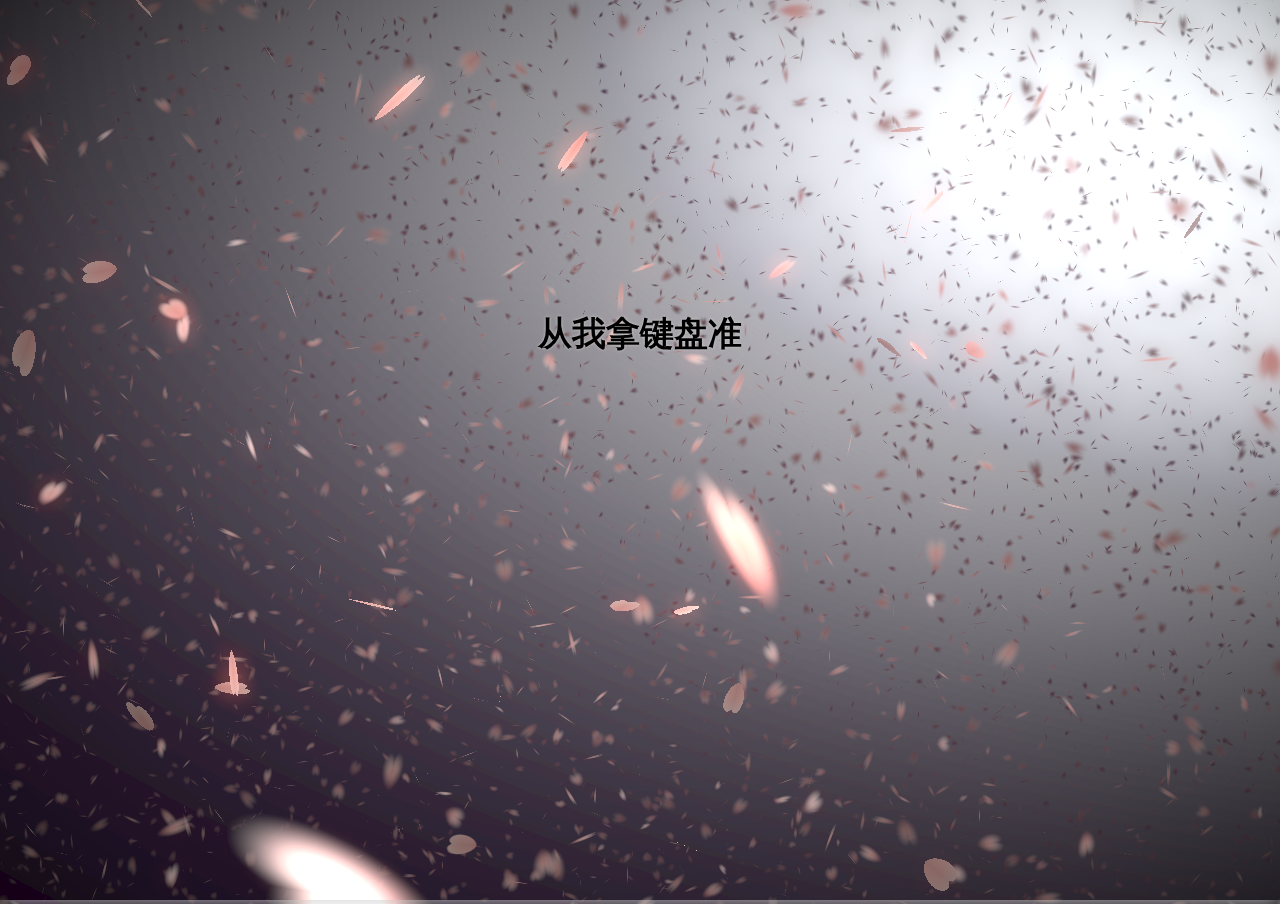
==== commit a8064c54: "Update index.html" ====
--- a/index.html
+++ b/index.html
@@ -57,7 +57,6 @@
         }
 	</script>
 </body>
-</html>
 <div id = "d2" class="t2" ></div>
 <!--<div id = "d2" class="t2" >遇见最美的你~~~</div><!--
 <!-- <div id = "d3" class="t3" >黑河嘿嘿嘿嘿嘿嘿嘿</div> -->
--- a/css.css
+++ b/css.css
@@ -43,6 +43,8 @@
     display: flex;
     justify-content: center;
     align-items: center;
-    height: 100vh;
+    height: 600px;
     font-weight: bold; /* 将文本设置为粗体 */
+    font-size: 2.125rem;
+
 }
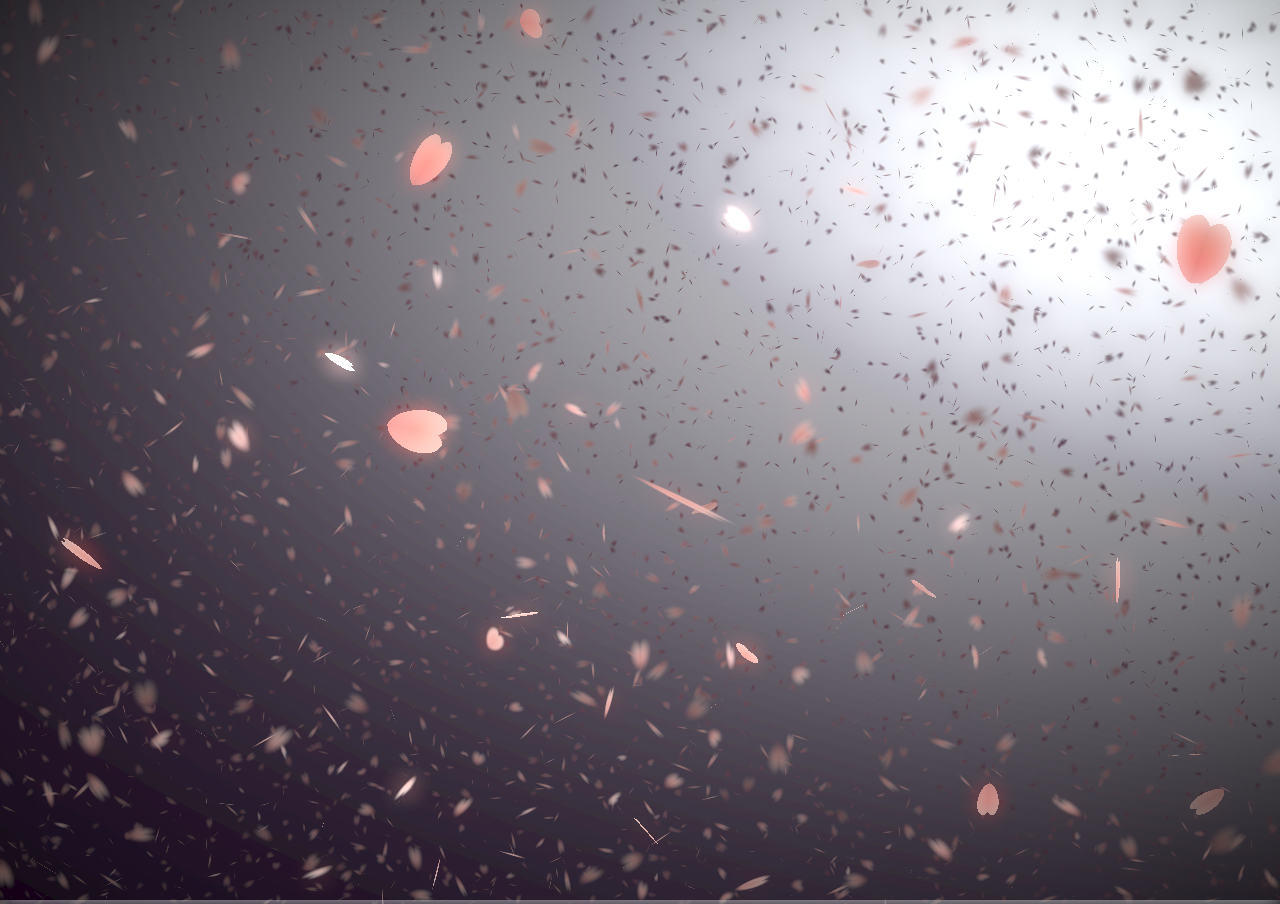
==== commit 23b8c549: "Update index.html" ====
--- a/index.html
+++ b/index.html
@@ -54,6 +54,9 @@
 
         function hideOutput() {
             document.getElementById("output").style.display = "none";
+	   document.getElementById("d2").style.display = "block"; //在31秒后显示元素
+	
+	}, 31000);
         }
 	</script>
 </body>
--- a/css.css
+++ b/css.css
@@ -36,6 +36,7 @@
 		 text-align: center;
 		 padding: 300px 0;
 		 font-size: 3.125rem;
+	display:none;
 		 
 }
 
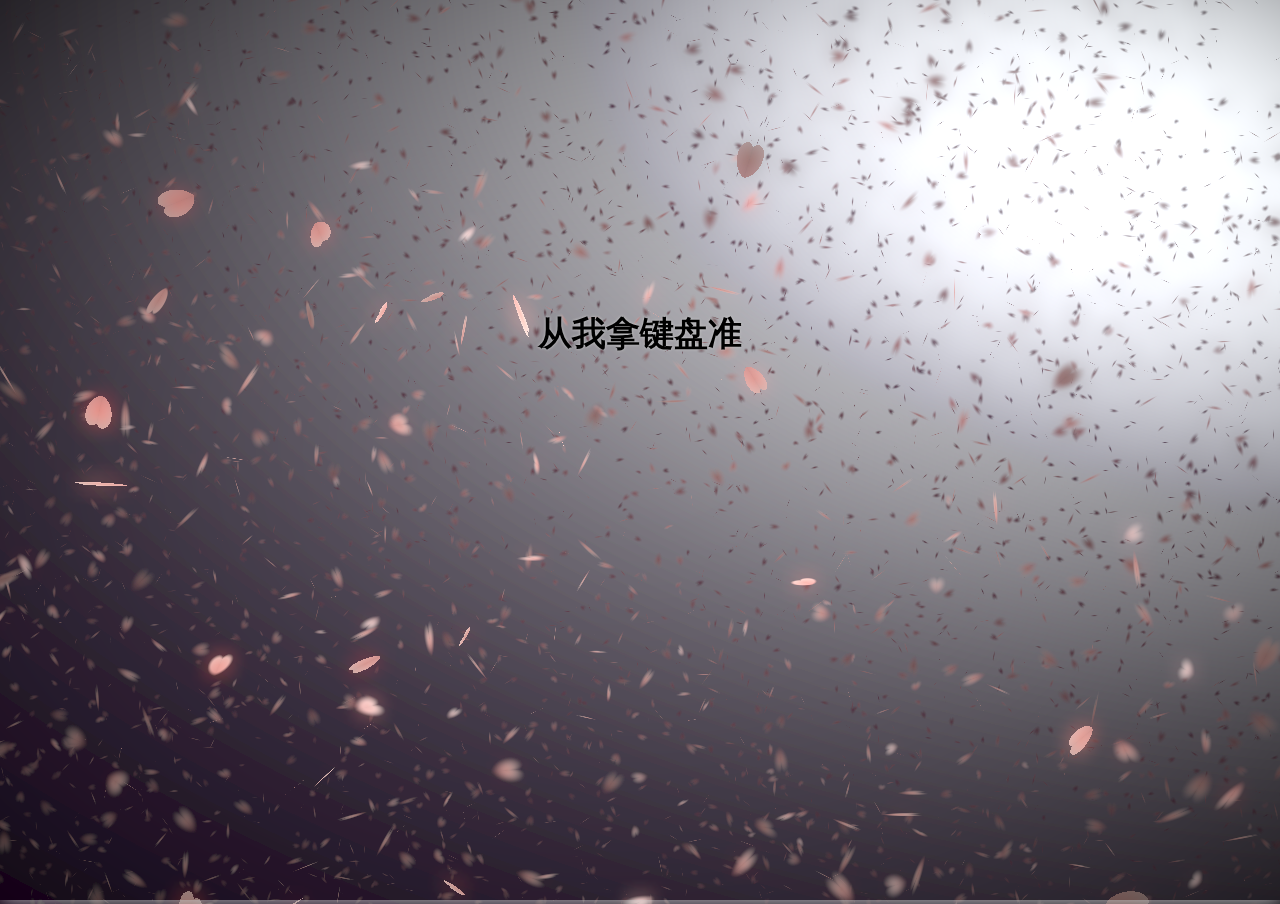
==== commit 4a07280a: "Update index.html" ====
--- a/index.html
+++ b/index.html
@@ -54,9 +54,7 @@
 
         function hideOutput() {
             document.getElementById("output").style.display = "none";
-	   document.getElementById("d2").style.display = "block"; //在31秒后显示元素
-	
-	}, 31000);
+	   document.getElementById("d2").style.display = "block"; //在31秒后显示元素	
         }
 	</script>
 </body>
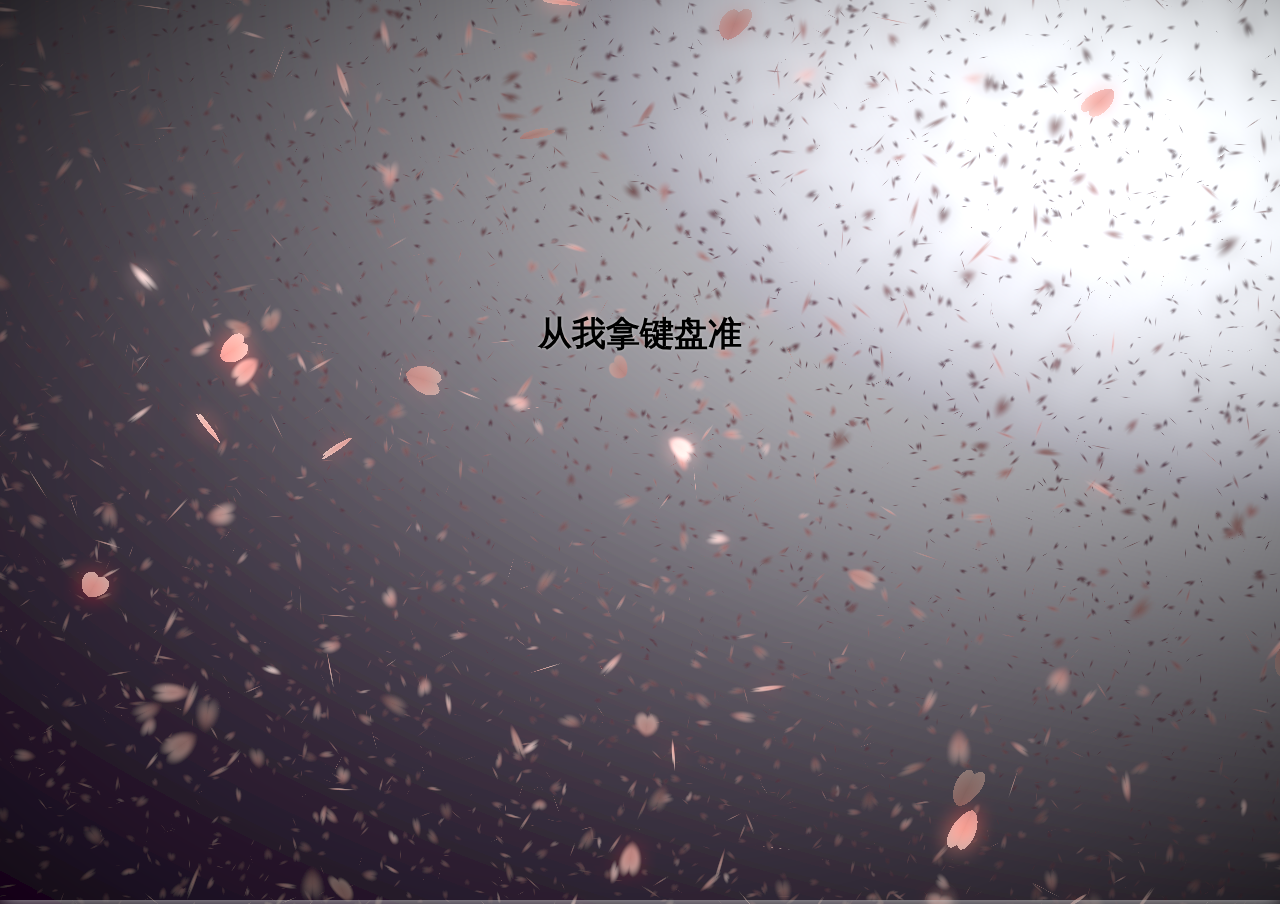
==== commit 4469951b: "Update index.html" ====
--- a/index.html
+++ b/index.html
@@ -42,7 +42,7 @@
                     document.getElementById("output").innerHTML += lines[i].charAt(j);
                     j++;
                 } else {
-                    document.getElementById("output").innerHTML += ",<br>";
+                    document.getElementById("output").innerHTML += "<br>";
                     i++;
                     j = 0;
                 }
